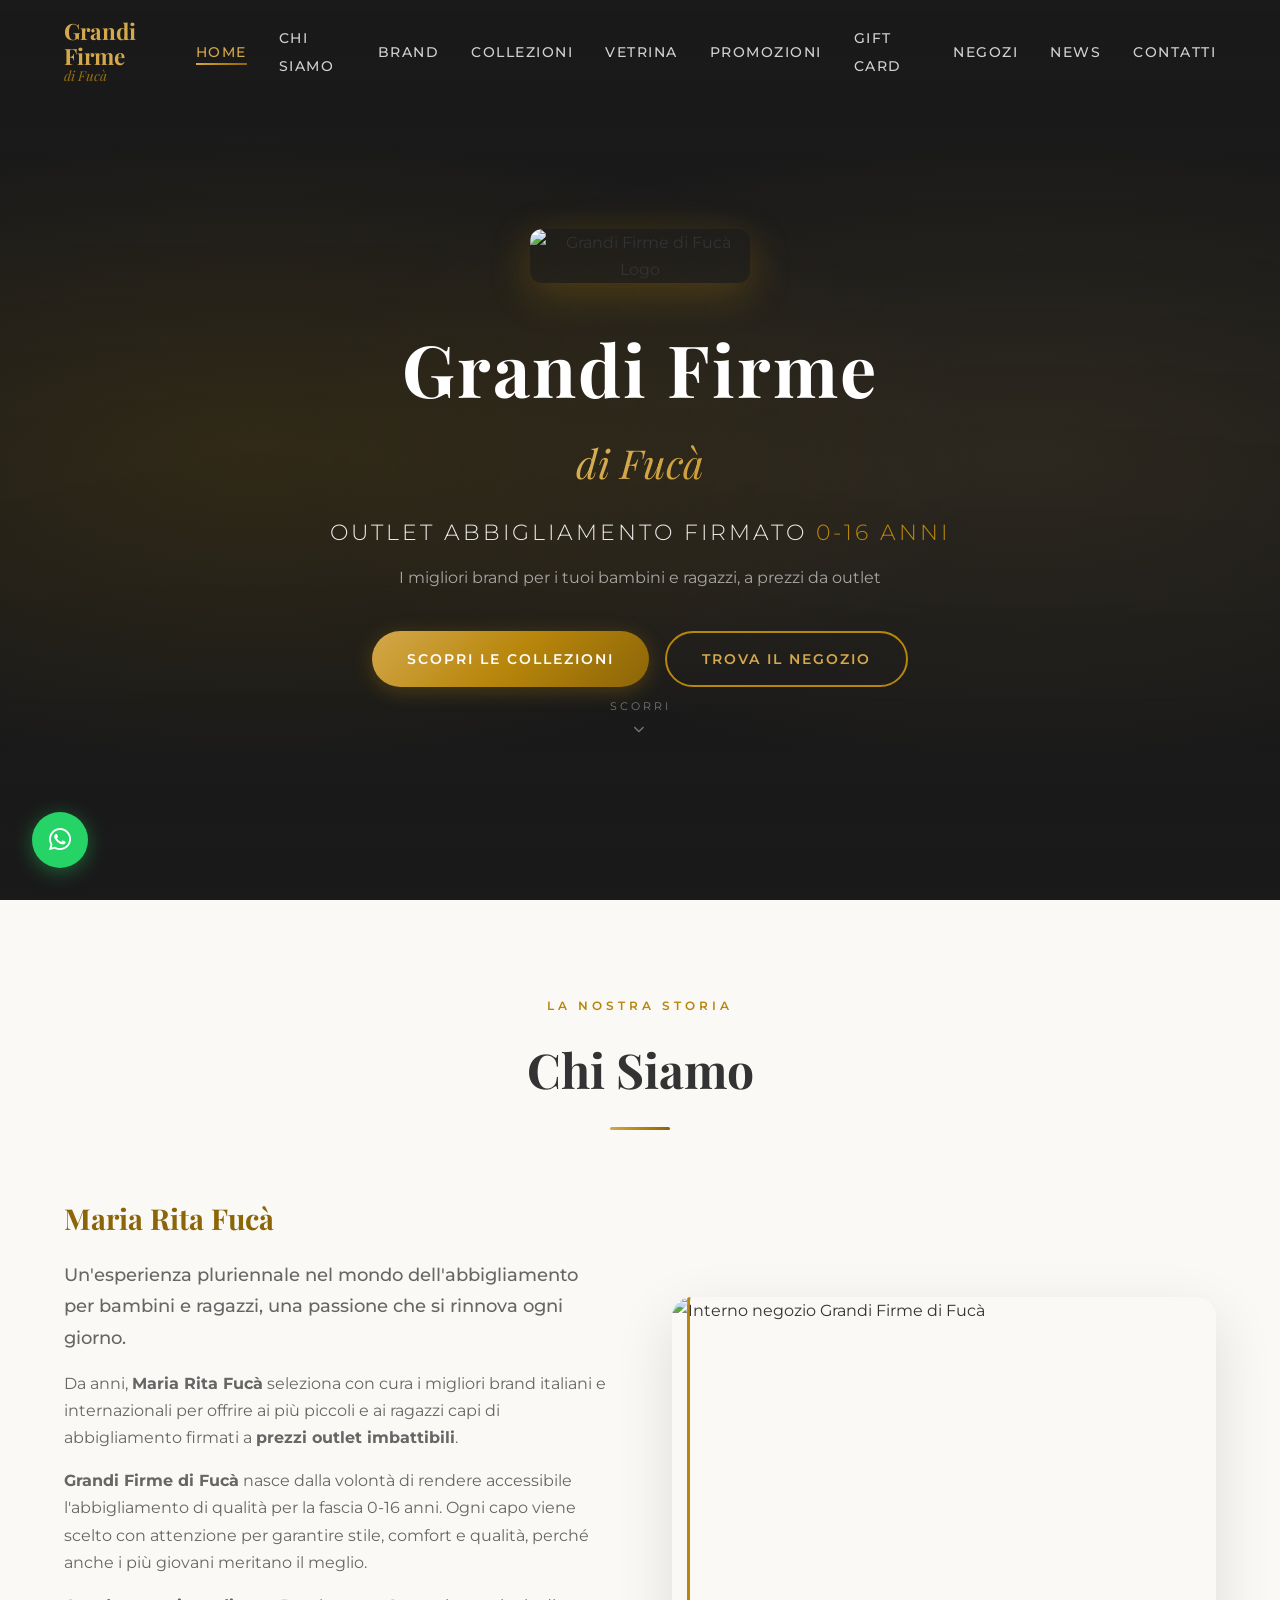
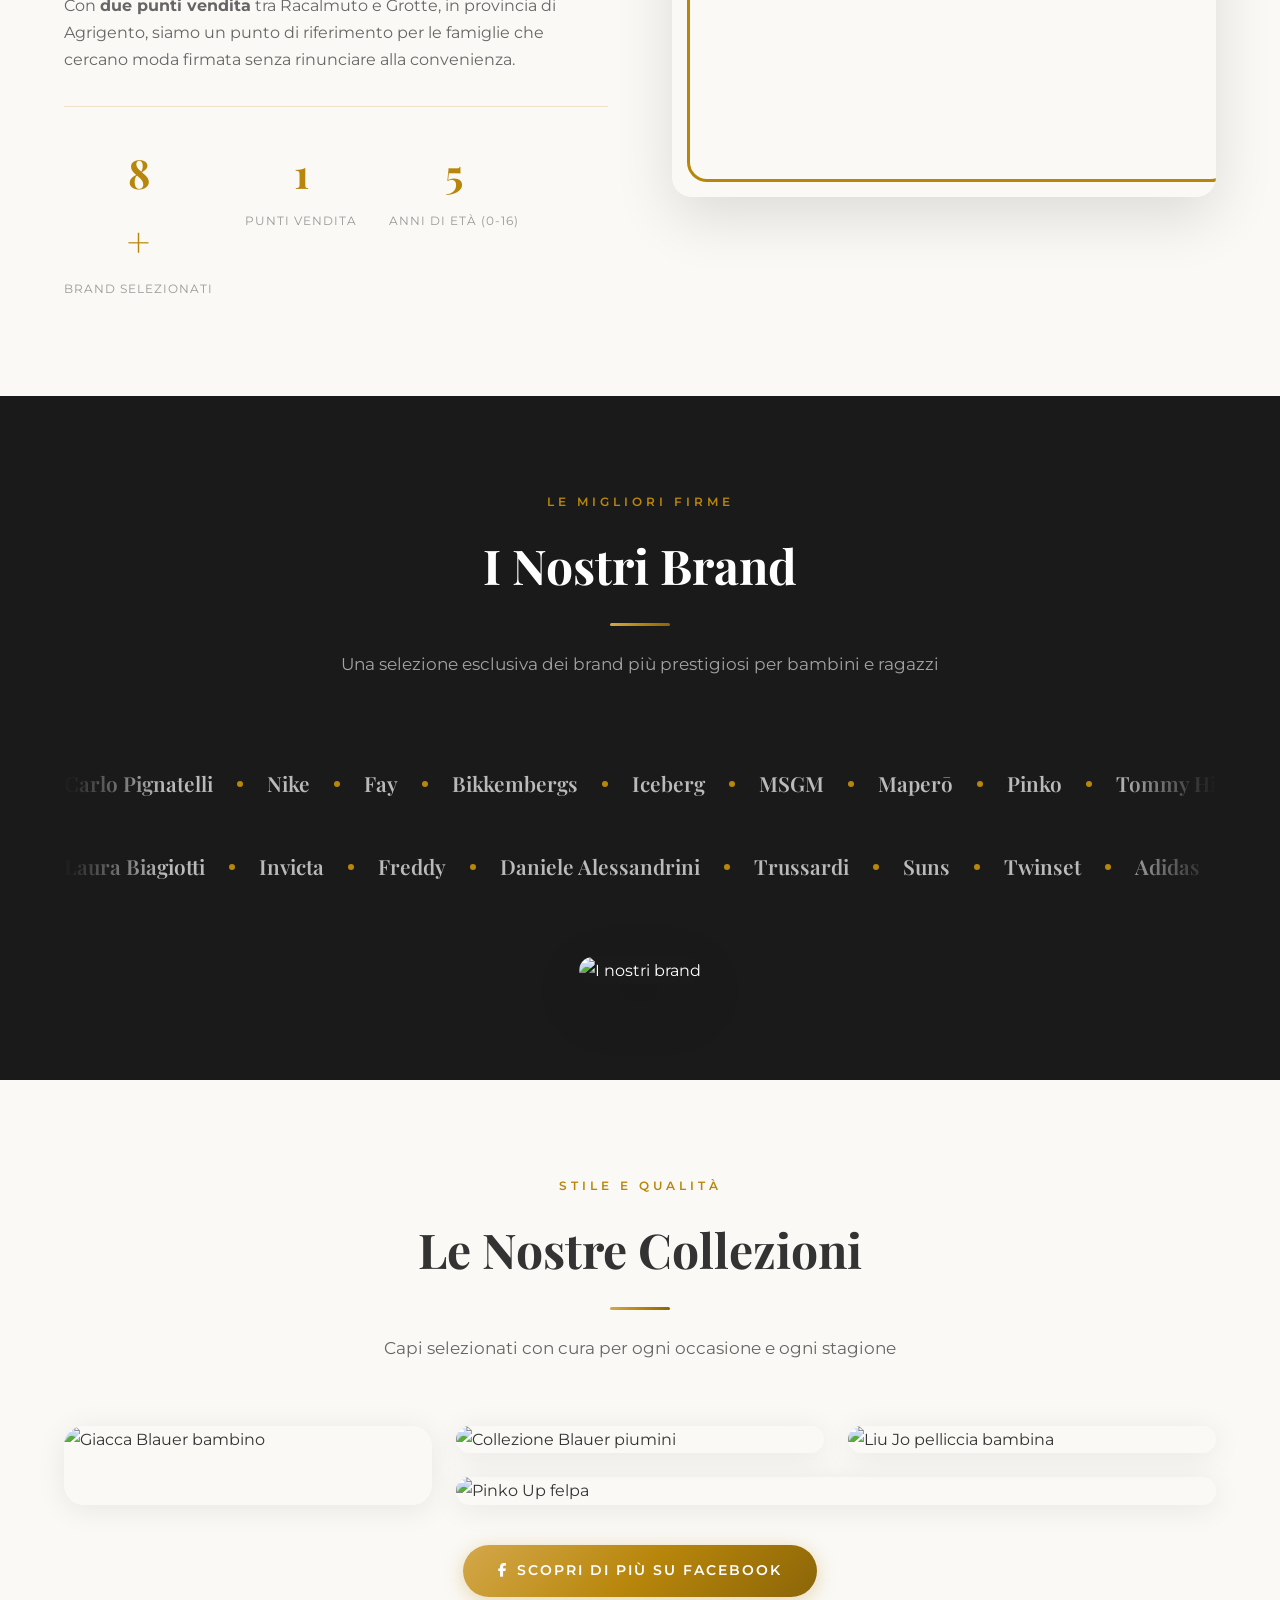
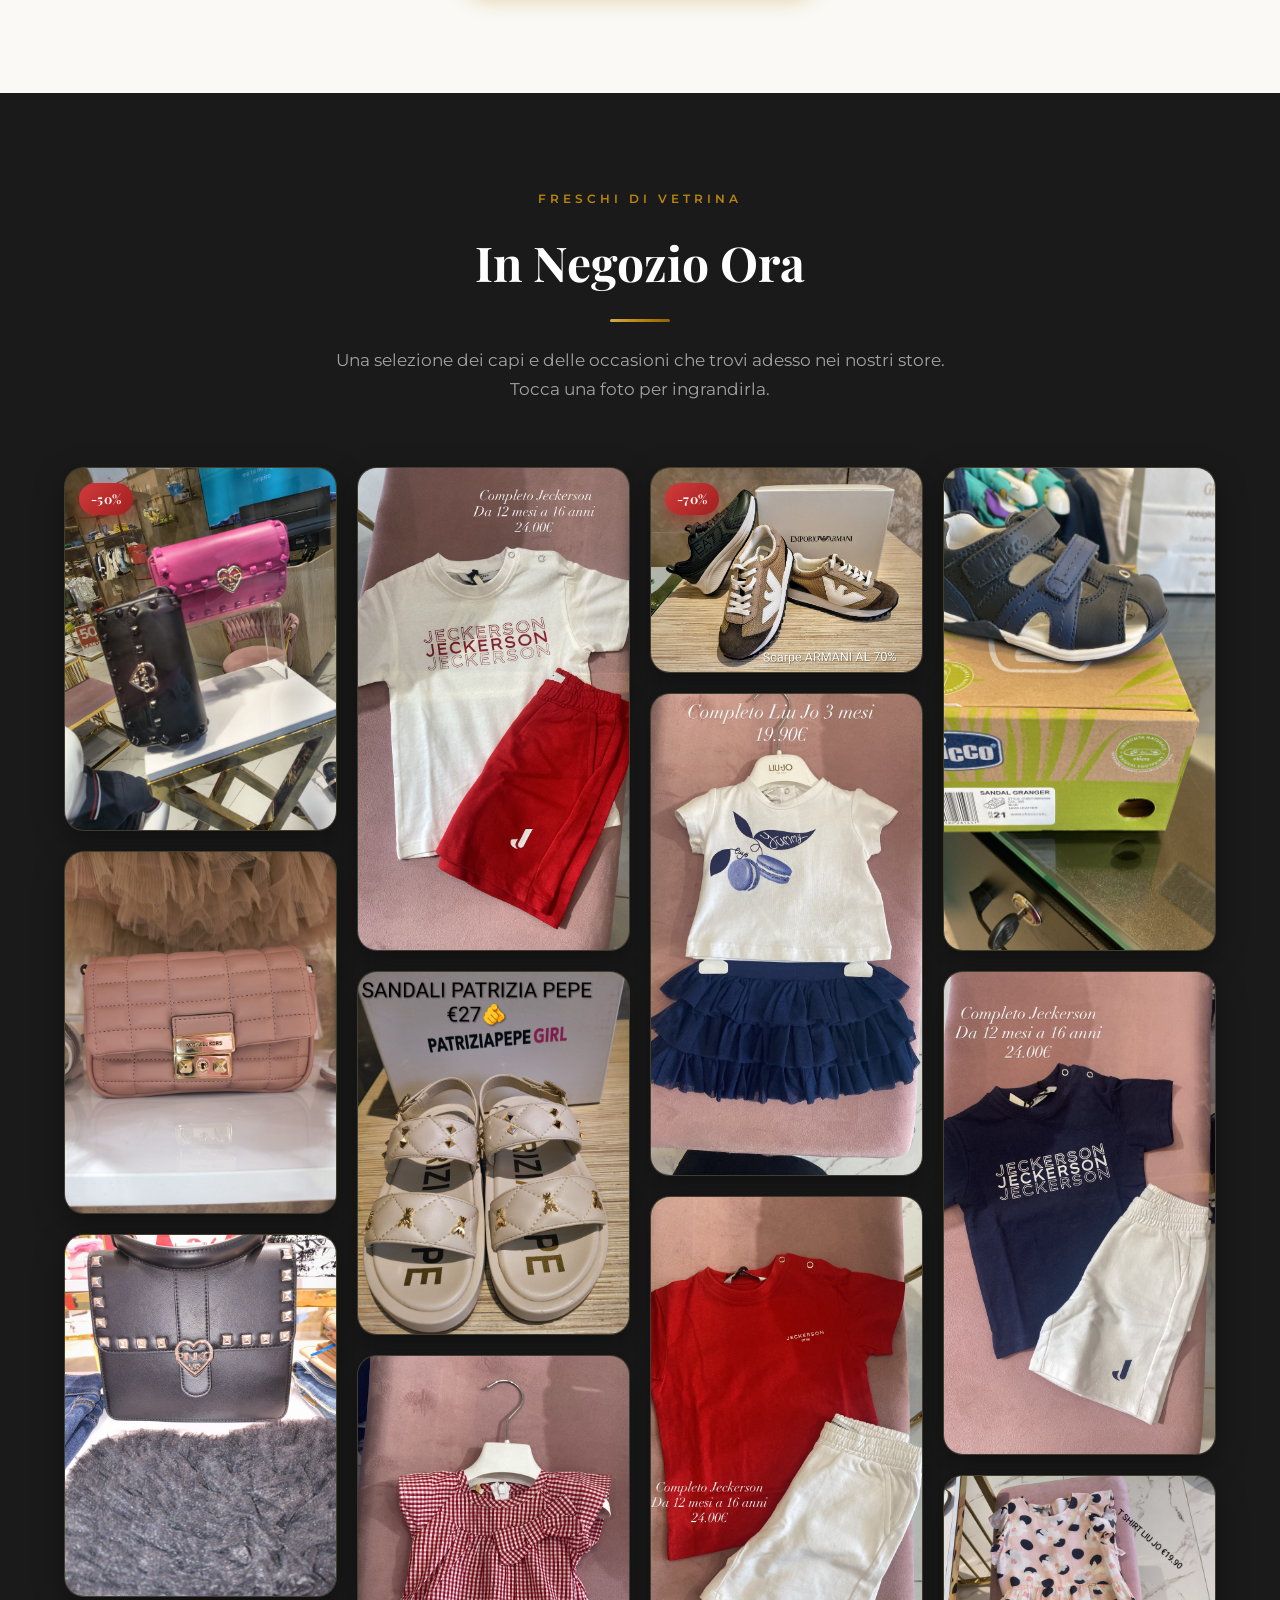
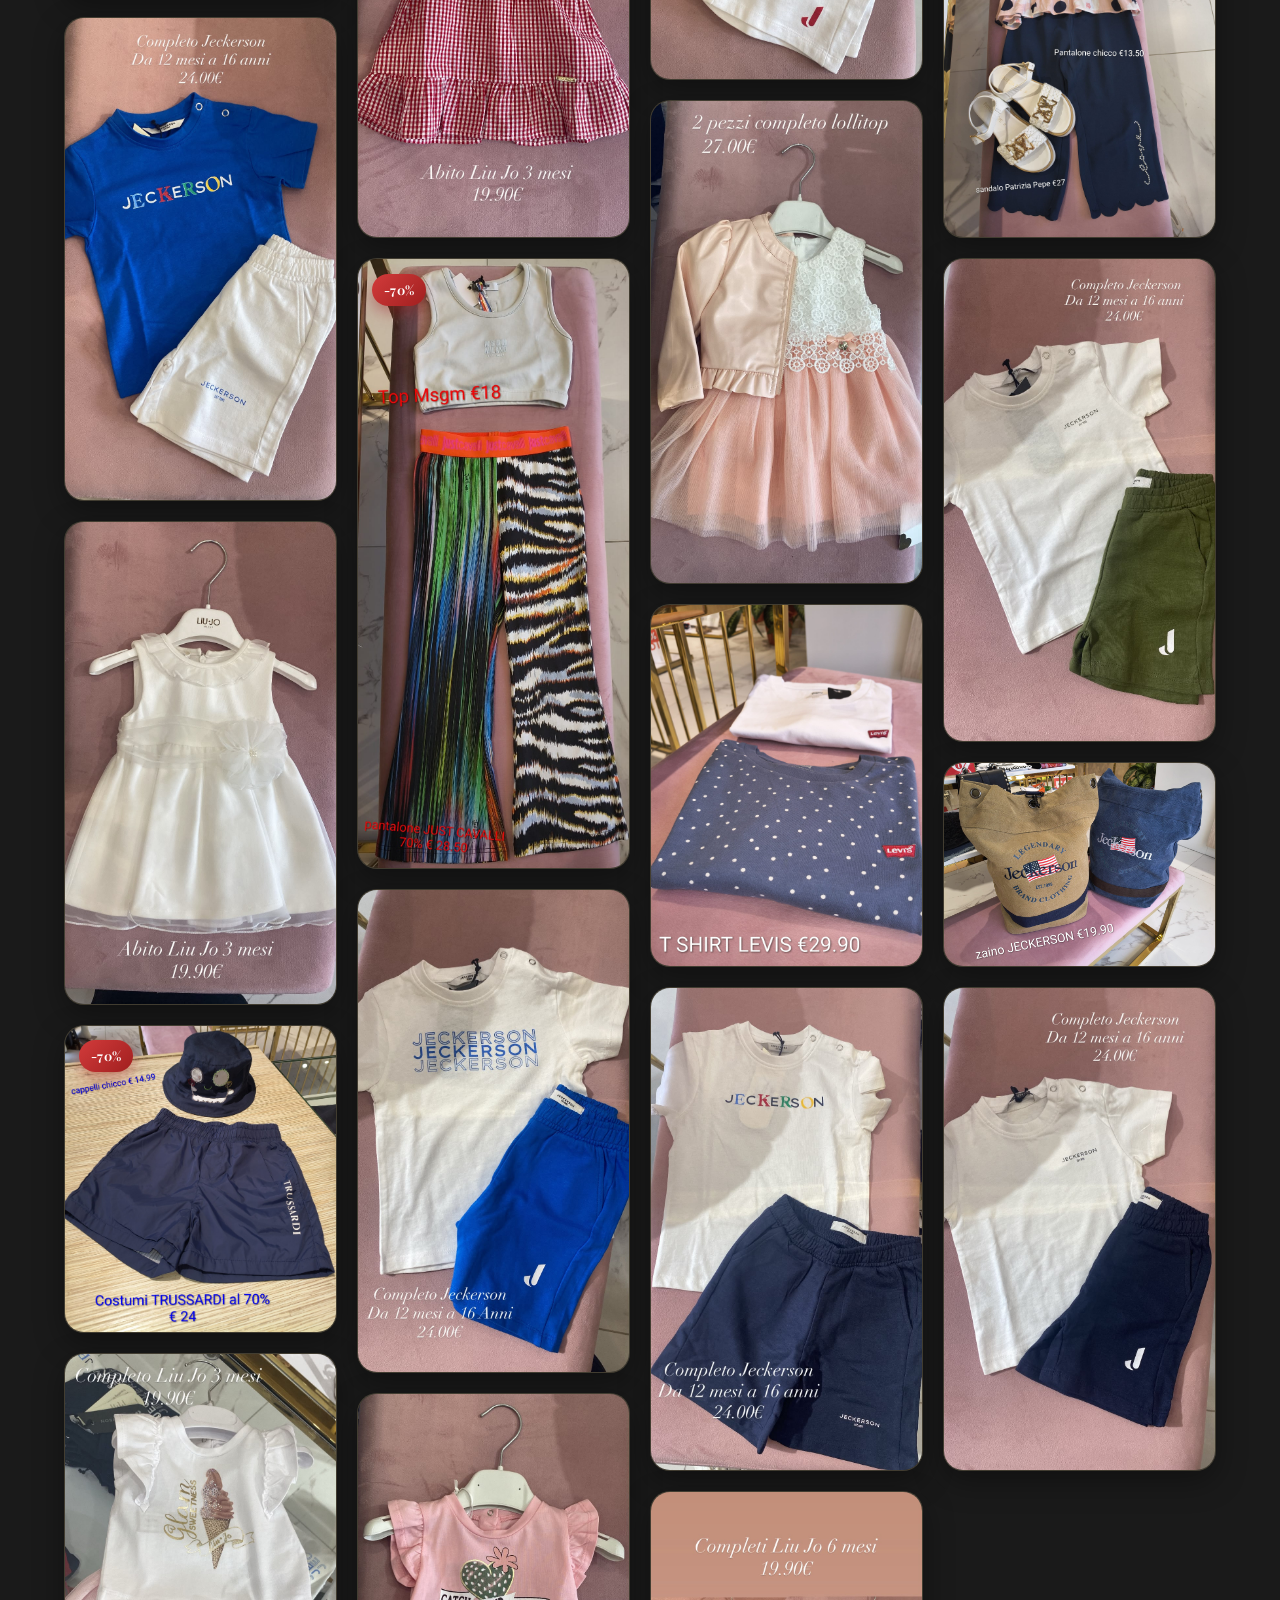
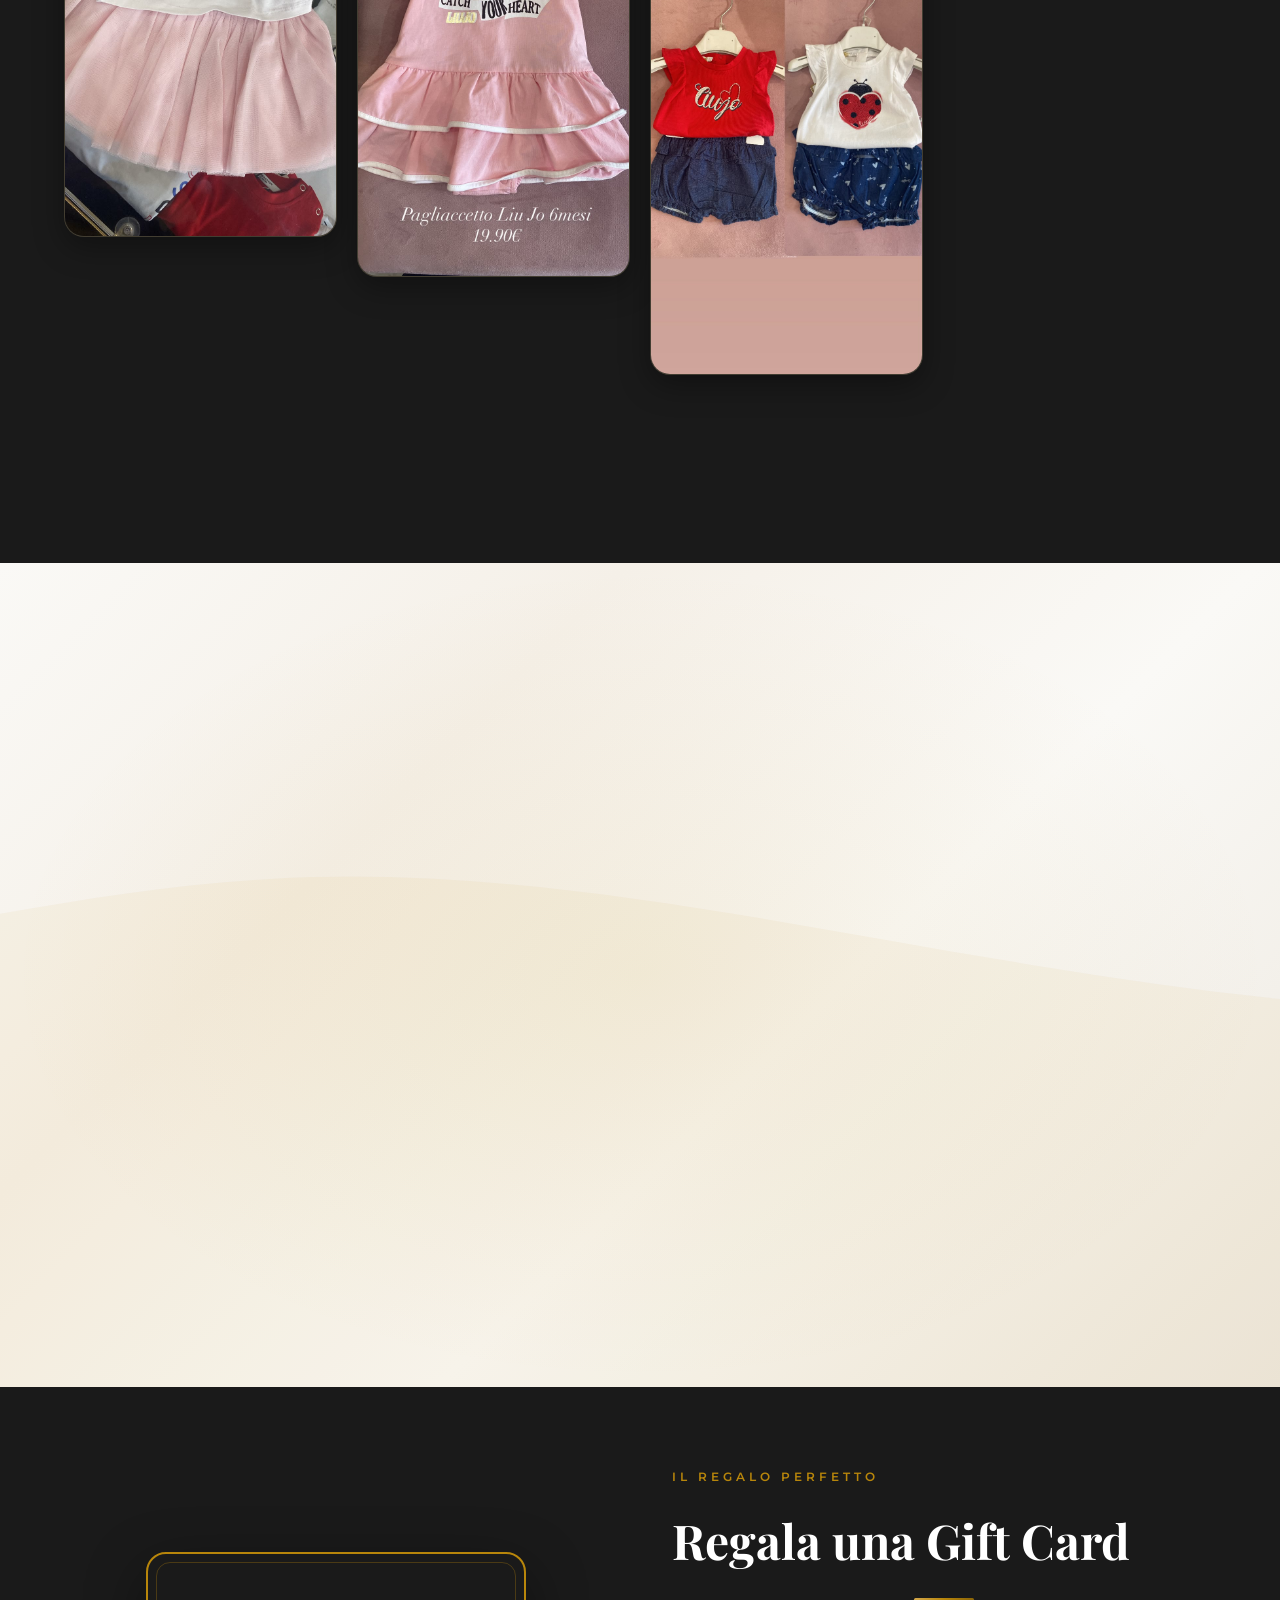
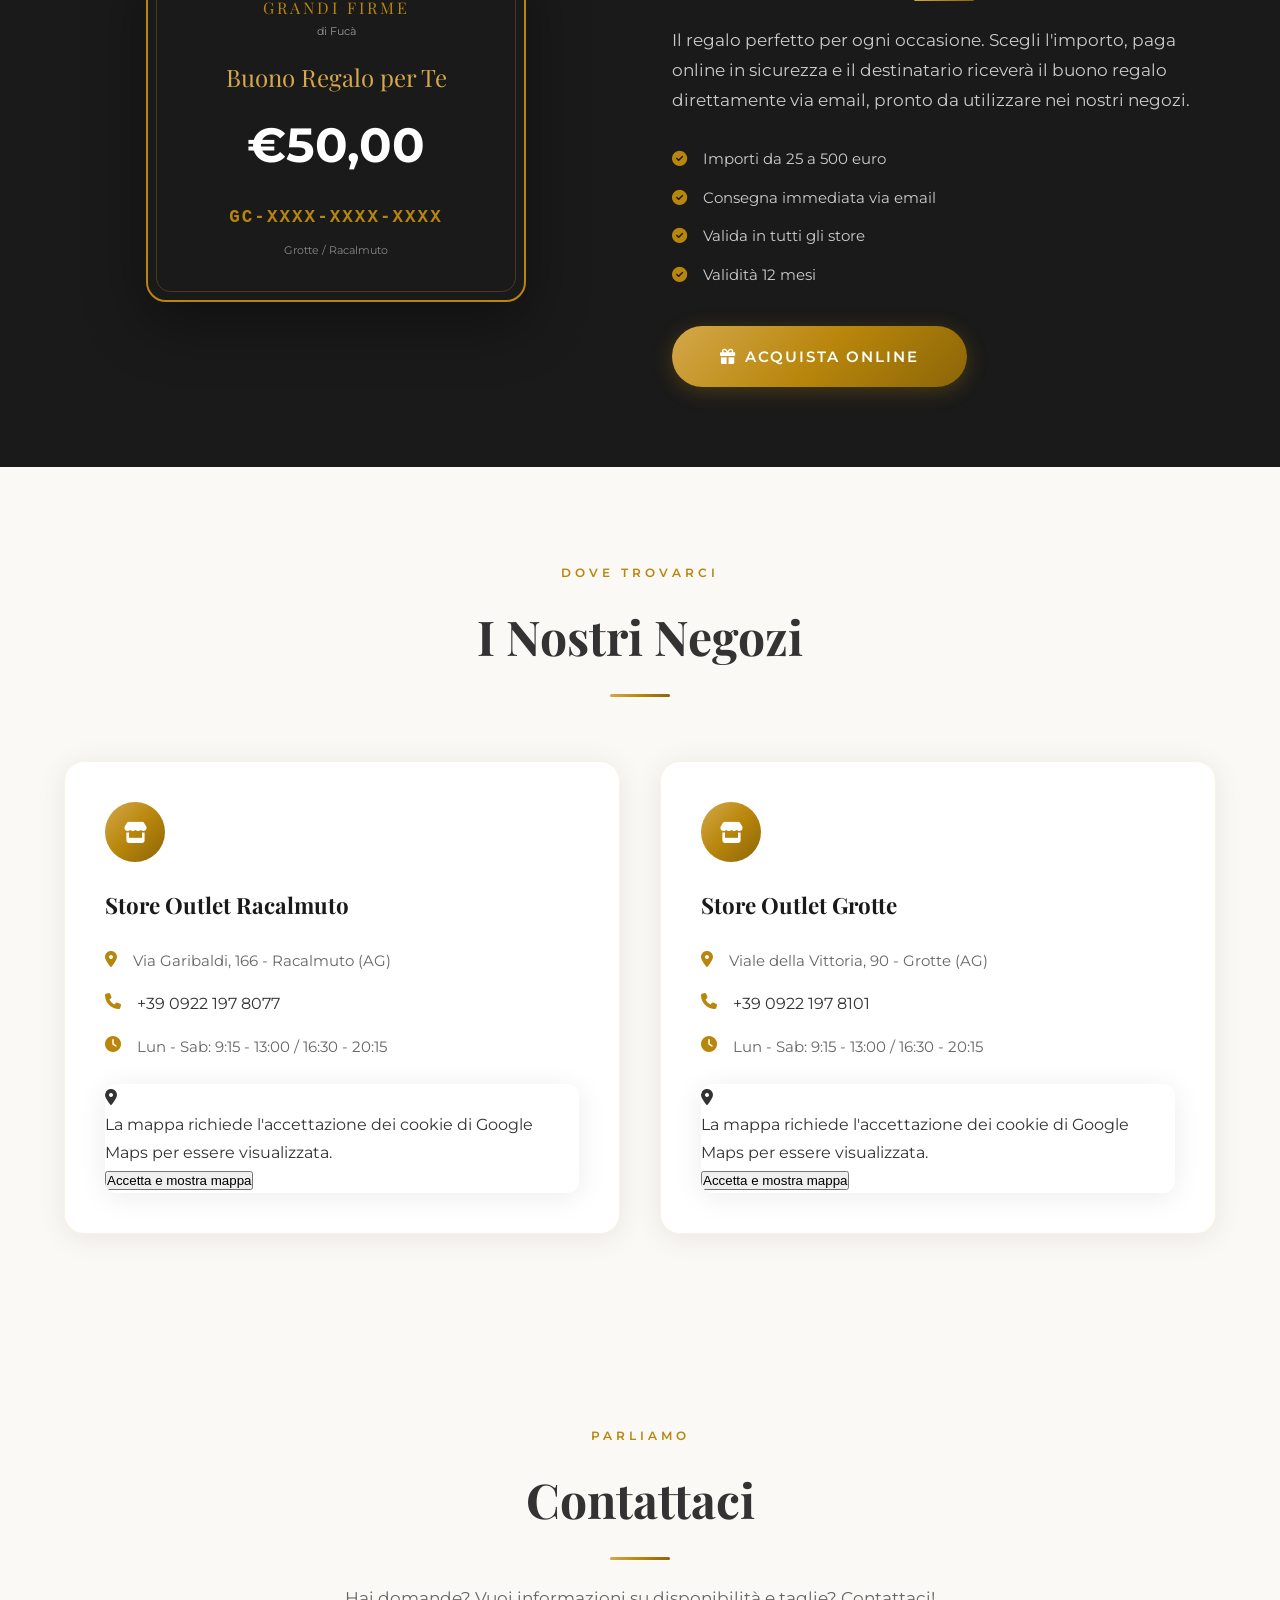
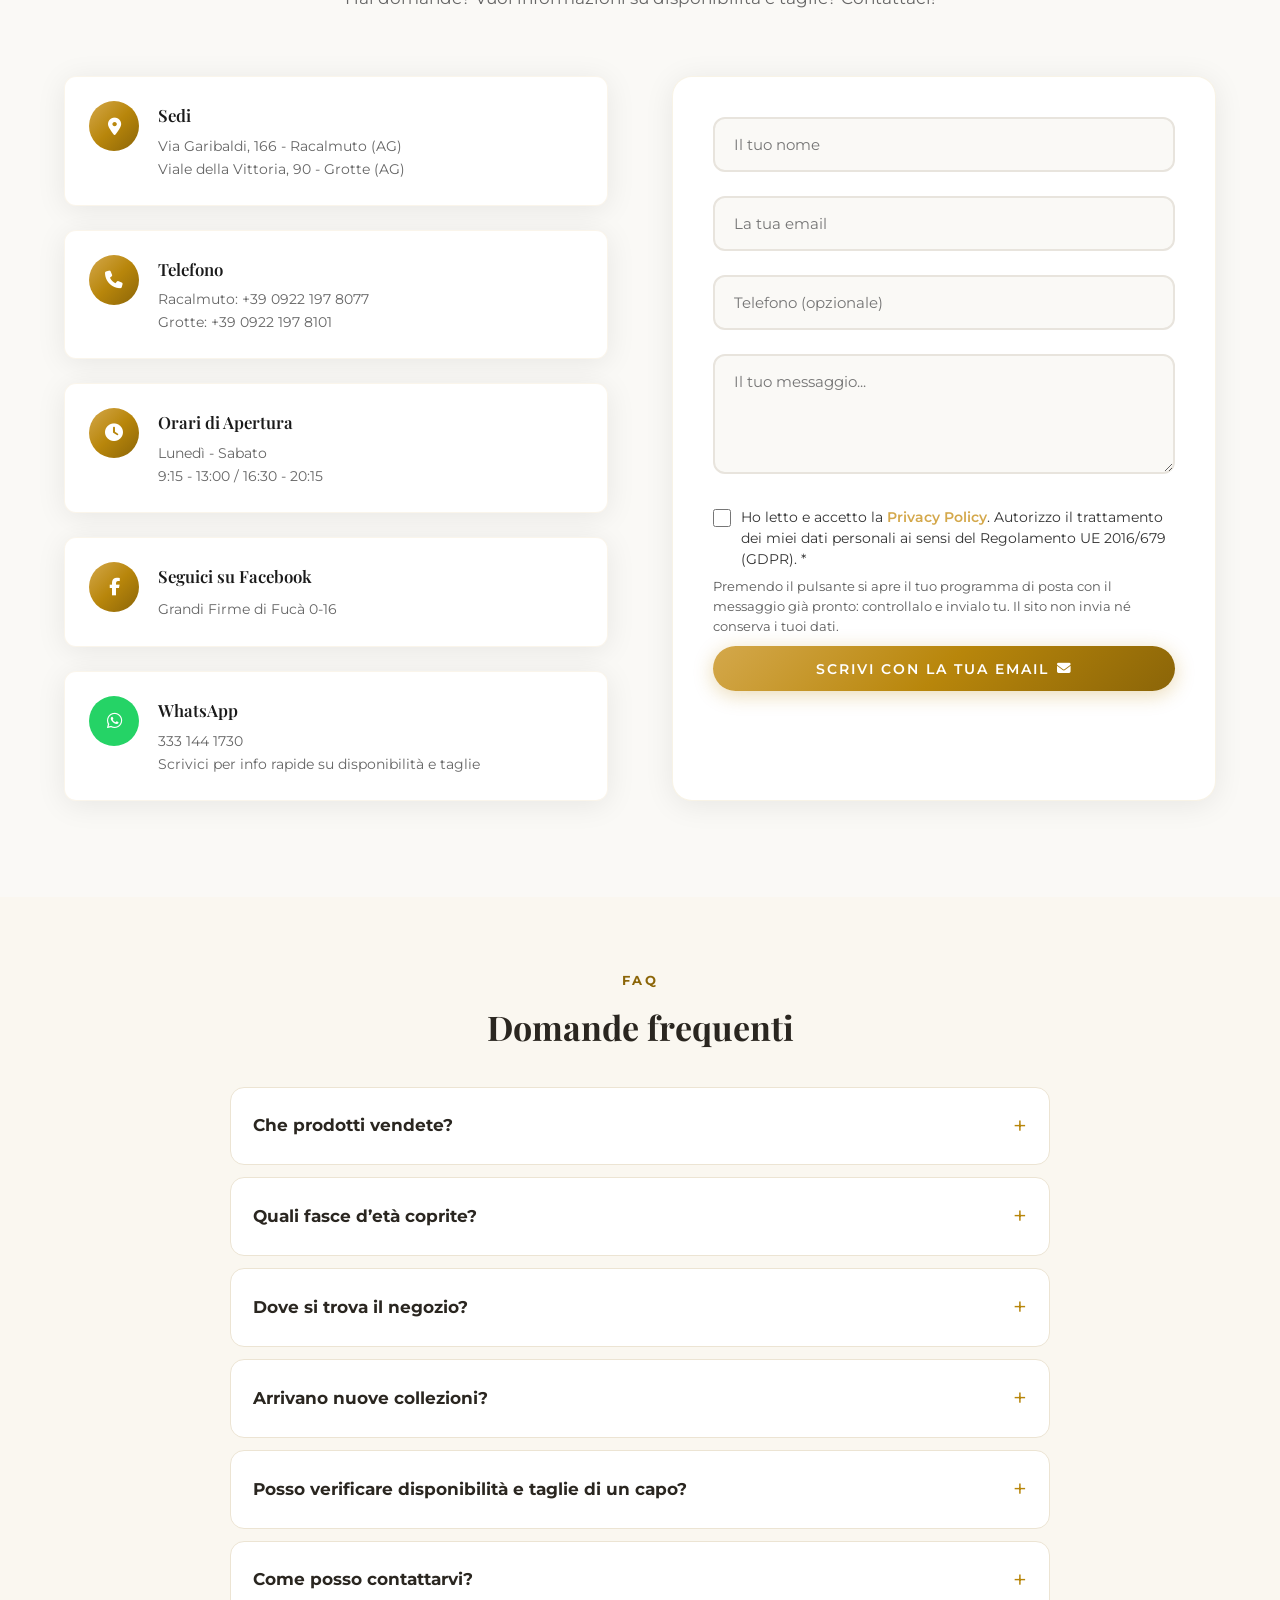
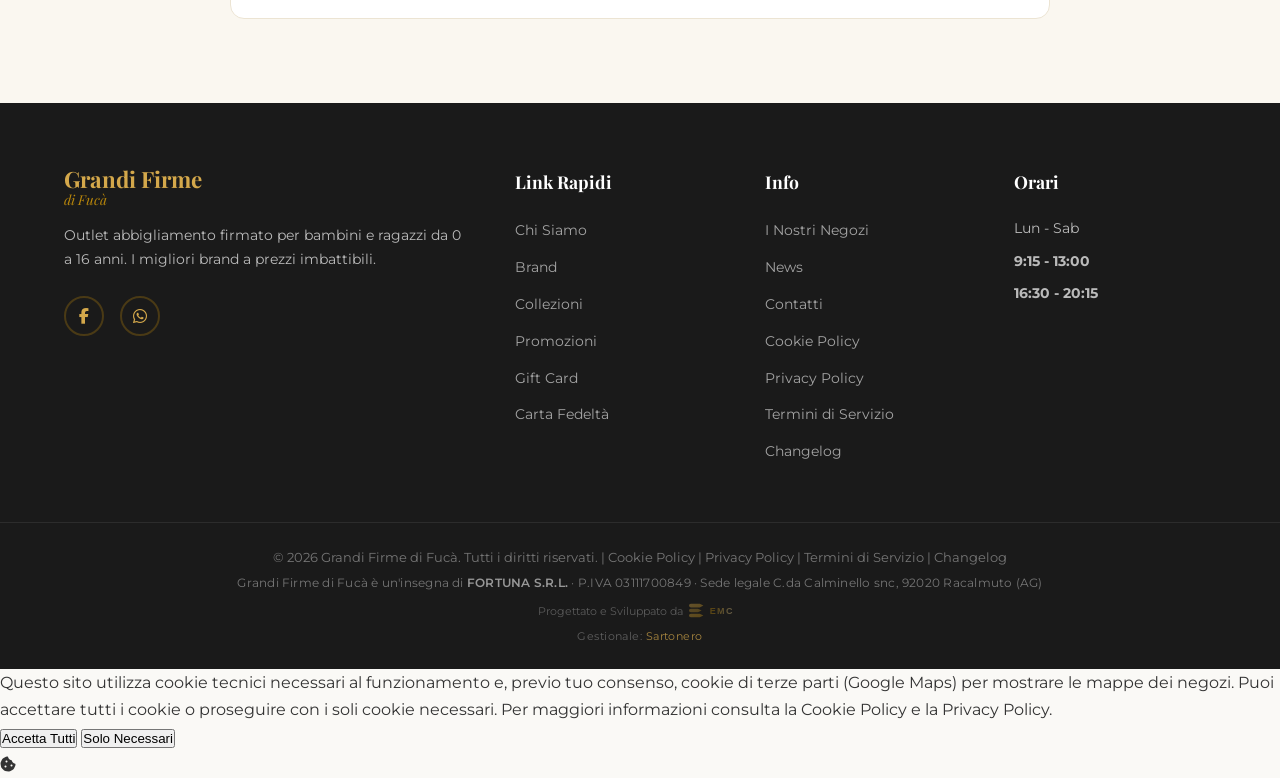
==== index.html @ 2d70b473 "Gift card: riepilogo con costo di emissione + dati del venditore FORTUNA S.R.L. - gift-card.html: se" ====
<!DOCTYPE html>
<html lang="it">
<head>
    <meta charset="UTF-8">
    <meta name="viewport" content="width=device-width, initial-scale=1.0">
    <!-- Google tag (gtag.js) -->
    <script async src="https://www.googletagmanager.com/gtag/js?id=G-ZKNE48DZC5"></script>
    <script>
      window.dataLayer = window.dataLayer || [];
      function gtag(){dataLayer.push(arguments);}
      gtag('js', new Date());
      gtag('config', 'G-ZKNE48DZC5');
    </script>
    <title>Grandi Firme di Fucà | Outlet Abbigliamento 0-16 Anni</title>
    <meta name="description" content="Grandi Firme di Fucà - Outlet abbigliamento firmato per bambini e ragazzi da 0 a 16 anni. Due sedi: Racalmuto e Grotte (AG). I migliori brand a prezzi outlet.">
    <meta name="geo.region" content="IT-AG">
    <meta name="geo.placename" content="Racalmuto">
    <meta name="geo.position" content="37.4083;13.7311">
    <meta name="ICBM" content="37.4083, 13.7311">
    <meta name="keywords" content="abbigliamento bambini, outlet firmato, 0-16 anni, Racalmuto, Grotte, Agrigento, grandi firme, Fucà">
    <meta name="robots" content="index, follow">
    <link rel="canonical" href="https://www.grandifirmedifuca.it/">
    <meta property="og:title" content="Grandi Firme di Fucà | Outlet 0-16 Anni">
    <meta property="og:description" content="Abbigliamento firmato per bambini e ragazzi da 0 a 16 anni. I migliori brand a prezzi outlet.">
    <meta property="og:type" content="website">
    <meta property="og:url" content="https://www.grandifirmedifuca.it/">
    <meta property="og:locale" content="it_IT">
    <meta property="og:site_name" content="Grandi Firme di Fucà">
    <meta property="og:image" content="https://www.grandifirmedifuca.it/images/558151837_122142479102690618_7860187055707441397_n.jpg">
    <meta name="twitter:card" content="summary_large_image">
    <meta name="twitter:title" content="Grandi Firme di Fucà | Outlet 0-16 Anni">
    <meta name="twitter:description" content="Abbigliamento firmato per bambini e ragazzi da 0 a 16 anni. I migliori brand a prezzi outlet.">
    <meta name="twitter:image" content="https://www.grandifirmedifuca.it/images/558151837_122142479102690618_7860187055707441397_n.jpg">
    <script type="application/ld+json">
    {
        "@context": "https://schema.org",
        "@type": "ClothingStore",
        "name": "Grandi Firme di Fucà",
        "legalName": "FORTUNA S.R.L.",
        "vatID": "IT03111700849",
        "description": "Outlet abbigliamento firmato per bambini e ragazzi da 0 a 16 anni. I migliori brand a prezzi outlet.",
        "url": "https://www.grandifirmedifuca.it/",
        "telephone": "+393331441730",
        "address": {
            "@type": "PostalAddress",
            "streetAddress": "Via Garibaldi, 166",
            "addressLocality": "Racalmuto",
            "addressRegion": "AG",
            "postalCode": "92020",
            "addressCountry": "IT"
        },
        "openingHoursSpecification": [
            {
                "@type": "OpeningHoursSpecification",
                "dayOfWeek": ["Monday", "Tuesday", "Wednesday", "Thursday", "Friday", "Saturday"],
                "opens": "09:15",
                "closes": "13:00"
            },
            {
                "@type": "OpeningHoursSpecification",
                "dayOfWeek": ["Monday", "Tuesday", "Wednesday", "Thursday", "Friday", "Saturday"],
                "opens": "16:30",
                "closes": "20:15"
            }
        ],
        "areaServed": [
            {"@type": "City", "name": "Racalmuto"},
            {"@type": "City", "name": "Grotte"}
        ]
    }
    </script>
    <link rel="icon" href="/favicon.ico" sizes="any">
    <link rel="icon" href="/favicon.svg" type="image/svg+xml">
    <link rel="apple-touch-icon" href="/apple-touch-icon.png">
    <link rel="preconnect" href="https://fonts.googleapis.com">
    <link rel="preconnect" href="https://fonts.gstatic.com" crossorigin>
    <link href="https://fonts.googleapis.com/css2?family=Playfair+Display:ital,wght@0,400;0,600;0,700;1,400&family=Montserrat:wght@300;400;500;600;700&display=swap" rel="stylesheet">
    <link rel="stylesheet" href="https://cdnjs.cloudflare.com/ajax/libs/font-awesome/6.5.1/css/all.min.css">
    <link rel="stylesheet" href="css/style.css">
    <link rel="stylesheet" href="css/gift-card.css">
    <link rel="stylesheet" href="css/cookie-consent.css">
<script type="application/ld+json">{"@context":"https://schema.org","@type":"FAQPage","mainEntity":[{"@type":"Question","name":"Che prodotti vendete?","acceptedAnswer":{"@type":"Answer","text":"Abbigliamento e calzature di marca per bambini e ragazzi, selezionati e proposti a prezzi outlet."}},{"@type":"Question","name":"Quali fasce d’età coprite?","acceptedAnswer":{"@type":"Answer","text":"Dalla prima infanzia ai ragazzi, con un’ampia scelta di taglie e modelli per ogni stagione."}},{"@type":"Question","name":"Dove si trova il negozio?","acceptedAnswer":{"@type":"Answer","text":"Siamo nella zona di Racalmuto e Grotte (AG). Contattaci per l’indirizzo esatto e gli orari di apertura."}},{"@type":"Question","name":"Arrivano nuove collezioni?","acceptedAnswer":{"@type":"Answer","text":"Sì, rinnoviamo continuamente l’assortimento con le nuove stagioni e le occasioni migliori."}},{"@type":"Question","name":"Posso verificare disponibilità e taglie di un capo?","acceptedAnswer":{"@type":"Answer","text":"Certo: scrivici e controlliamo subito disponibilità, taglia e prezzo del capo che ti interessa."}},{"@type":"Question","name":"Come posso contattarvi?","acceptedAnswer":{"@type":"Answer","text":"Passa in negozio oppure scrivici: siamo felici di aiutarti a trovare il capo giusto."}}]}</script>
</head>
<body>
    <!-- Preloader -->
    <div id="preloader">
        <div class="loader">
            <div class="loader-logo">GF</div>
        </div>
    </div>

    <!-- Navigation -->
    <nav id="navbar">
        <div class="nav-container">
            <a href="#hero" class="nav-logo">
                <span class="logo-text">Grandi Firme</span>
                <span class="logo-sub">di Fucà</span>
            </a>
            <button class="nav-toggle" id="navToggle" aria-label="Apri menu">
                <span></span>
                <span></span>
                <span></span>
            </button>
            <ul class="nav-menu" id="navMenu">
                <li><a href="#hero" class="nav-link">Home</a></li>
                <li><a href="#chi-siamo" class="nav-link">Chi Siamo</a></li>
                <li><a href="#brand" class="nav-link">Brand</a></li>
                <li><a href="#collezioni" class="nav-link">Collezioni</a></li>
                <li><a href="#vetrina" class="nav-link">Vetrina</a></li>
                <li><a href="#promozioni" class="nav-link">Promozioni</a></li>
                <li><a href="gift-card.html" class="nav-link">Gift Card</a></li>
                <li><a href="#negozi" class="nav-link">Negozi</a></li>
                <li><a href="#news" class="nav-link">News</a></li>
                <li><a href="#contatti" class="nav-link">Contatti</a></li>
            </ul>
        </div>
    </nav>

    <!-- Hero Section -->
    <section id="hero">
        <div class="hero-overlay"></div>
        <div class="hero-particles" id="particles"></div>
        <div class="hero-content">
            <div class="hero-logo-wrapper" data-aos="fade-down">
                <img src="images/473363115_122109297818690618_4465295935468427392_n.jpg" alt="Grandi Firme di Fucà Logo" class="hero-logo-img">
            </div>
            <h1 data-aos="fade-up" data-aos-delay="200">
                <span class="hero-title-line">Grandi Firme</span>
                <span class="hero-title-accent">di Fucà</span>
            </h1>
            <p class="hero-subtitle" data-aos="fade-up" data-aos-delay="400">Outlet Abbigliamento Firmato <span class="gold-text">0-16 Anni</span></p>
            <p class="hero-tagline" data-aos="fade-up" data-aos-delay="500">I migliori brand per i tuoi bambini e ragazzi, a prezzi da outlet</p>
            <div class="hero-cta" data-aos="fade-up" data-aos-delay="600">
                <a href="#collezioni" class="btn btn-primary">Scopri le Collezioni</a>
                <a href="#negozi" class="btn btn-outline">Trova il Negozio</a>
            </div>
            <div class="hero-scroll">
                <a href="#chi-siamo" class="scroll-indicator">
                    <span>Scorri</span>
                    <i class="fas fa-chevron-down"></i>
                </a>
            </div>
        </div>
    </section>

    <!-- Chi Siamo -->
    <section id="chi-siamo" class="section">
        <div class="container">
            <div class="section-header" data-aos="fade-up">
                <span class="section-tag">La Nostra Storia</span>
                <h2 class="section-title">Chi Siamo</h2>
                <div class="title-divider"><span></span></div>
            </div>
            <div class="about-grid">
                <div class="about-text" data-aos="fade-right">
                    <h3>Maria Rita Fucà</h3>
                    <p class="about-lead">Un'esperienza pluriennale nel mondo dell'abbigliamento per bambini e ragazzi, una passione che si rinnova ogni giorno.</p>
                    <p>Da anni, <strong>Maria Rita Fucà</strong> seleziona con cura i migliori brand italiani e internazionali per offrire ai più piccoli e ai ragazzi capi di abbigliamento firmati a <strong>prezzi outlet imbattibili</strong>.</p>
                    <p><strong>Grandi Firme di Fucà</strong> nasce dalla volontà di rendere accessibile l'abbigliamento di qualità per la fascia 0-16 anni. Ogni capo viene scelto con attenzione per garantire stile, comfort e qualità, perché anche i più giovani meritano il meglio.</p>
                    <p>Con <strong>due punti vendita</strong> tra Racalmuto e Grotte, in provincia di Agrigento, siamo un punto di riferimento per le famiglie che cercano moda firmata senza rinunciare alla convenienza.</p>
                    <div class="about-stats">
                        <div class="stat-item">
                            <span class="stat-number" data-count="27">0</span><span class="stat-plus">+</span>
                            <span class="stat-label">Brand Selezionati</span>
                        </div>
                        <div class="stat-item">
                            <span class="stat-number" data-count="2">0</span>
                            <span class="stat-label">Punti Vendita</span>
                        </div>
                        <div class="stat-item">
                            <span class="stat-number" data-count="16">0</span>
                            <span class="stat-label">Anni di Età (0-16)</span>
                        </div>
                    </div>
                </div>
                <div class="about-image" data-aos="fade-left">
                    <div class="image-frame">
                        <img src="images/558151837_122142479102690618_7860187055707441397_n.jpg" alt="Interno negozio Grandi Firme di Fucà" loading="lazy">
                        <div class="image-accent"></div>
                    </div>
                </div>
            </div>
        </div>
    </section>

    <!-- Brand Section -->
    <section id="brand" class="section section-dark">
        <div class="container">
            <div class="section-header" data-aos="fade-up">
                <span class="section-tag">Le Migliori Firme</span>
                <h2 class="section-title">I Nostri Brand</h2>
                <div class="title-divider"><span></span></div>
                <p class="section-subtitle">Una selezione esclusiva dei brand più prestigiosi per bambini e ragazzi</p>
            </div>
            <div class="brands-showcase" data-aos="fade-up" data-aos-delay="200">
                <div class="brand-marquee">
                    <div class="marquee-track">
                        <span class="brand-name">Carlo Pignatelli</span>
                        <span class="brand-dot"></span>
                        <span class="brand-name">Nike</span>
                        <span class="brand-dot"></span>
                        <span class="brand-name">Fay</span>
                        <span class="brand-dot"></span>
                        <span class="brand-name">Bikkembergs</span>
                        <span class="brand-dot"></span>
                        <span class="brand-name">Iceberg</span>
                        <span class="brand-dot"></span>
                        <span class="brand-name">MSGM</span>
                        <span class="brand-dot"></span>
                        <span class="brand-name">Maperō</span>
                        <span class="brand-dot"></span>
                        <span class="brand-name">Pinko</span>
                        <span class="brand-dot"></span>
                        <span class="brand-name">Tommy Hilfiger</span>
                        <span class="brand-dot"></span>
                        <span class="brand-name">Vicolo</span>
                        <span class="brand-dot"></span>
                        <span class="brand-name">John Richmond</span>
                        <span class="brand-dot"></span>
                        <span class="brand-name">Liu Jo</span>
                        <span class="brand-dot"></span>
                        <span class="brand-name">Pyrex</span>
                        <span class="brand-dot"></span>
                        <span class="brand-name">Jeckerson</span>
                        <span class="brand-dot"></span>
                        <!-- Duplicate for seamless loop -->
                        <span class="brand-name">Carlo Pignatelli</span>
                        <span class="brand-dot"></span>
                        <span class="brand-name">Nike</span>
                        <span class="brand-dot"></span>
                        <span class="brand-name">Fay</span>
                        <span class="brand-dot"></span>
                        <span class="brand-name">Bikkembergs</span>
                        <span class="brand-dot"></span>
                        <span class="brand-name">Iceberg</span>
                        <span class="brand-dot"></span>
                        <span class="brand-name">MSGM</span>
                        <span class="brand-dot"></span>
                        <span class="brand-name">Maperō</span>
                        <span class="brand-dot"></span>
                        <span class="brand-name">Pinko</span>
                        <span class="brand-dot"></span>
                        <span class="brand-name">Tommy Hilfiger</span>
                        <span class="brand-dot"></span>
                        <span class="brand-name">Vicolo</span>
                        <span class="brand-dot"></span>
                        <span class="brand-name">John Richmond</span>
                        <span class="brand-dot"></span>
                        <span class="brand-name">Liu Jo</span>
                        <span class="brand-dot"></span>
                        <span class="brand-name">Pyrex</span>
                        <span class="brand-dot"></span>
                        <span class="brand-name">Jeckerson</span>
                        <span class="brand-dot"></span>
                    </div>
                </div>
                <div class="brand-marquee reverse">
                    <div class="marquee-track">
                        <span class="brand-name">Laura Biagiotti</span>
                        <span class="brand-dot"></span>
                        <span class="brand-name">Invicta</span>
                        <span class="brand-dot"></span>
                        <span class="brand-name">Freddy</span>
                        <span class="brand-dot"></span>
                        <span class="brand-name">Daniele Alessandrini</span>
                        <span class="brand-dot"></span>
                        <span class="brand-name">Trussardi</span>
                        <span class="brand-dot"></span>
                        <span class="brand-name">Suns</span>
                        <span class="brand-dot"></span>
                        <span class="brand-name">Twinset</span>
                        <span class="brand-dot"></span>
                        <span class="brand-name">Adidas</span>
                        <span class="brand-dot"></span>
                        <span class="brand-name">Polo Club</span>
                        <span class="brand-dot"></span>
                        <span class="brand-name">Lalalù</span>
                        <span class="brand-dot"></span>
                        <span class="brand-name">Manuel Ritz</span>
                        <span class="brand-dot"></span>
                        <span class="brand-name">Guess</span>
                        <span class="brand-dot"></span>
                        <span class="brand-name">Harmont & Blaine</span>
                        <span class="brand-dot"></span>
                        <span class="brand-name">Blauer</span>
                        <span class="brand-dot"></span>
                        <span class="brand-name">Y-Clù</span>
                        <span class="brand-dot"></span>
                        <span class="brand-name">Lacoste</span>
                        <span class="brand-dot"></span>
                        <!-- Duplicate -->
                        <span class="brand-name">Laura Biagiotti</span>
                        <span class="brand-dot"></span>
                        <span class="brand-name">Invicta</span>
                        <span class="brand-dot"></span>
                        <span class="brand-name">Freddy</span>
                        <span class="brand-dot"></span>
                        <span class="brand-name">Daniele Alessandrini</span>
                        <span class="brand-dot"></span>
                        <span class="brand-name">Trussardi</span>
                        <span class="brand-dot"></span>
                        <span class="brand-name">Suns</span>
                        <span class="brand-dot"></span>
                        <span class="brand-name">Twinset</span>
                        <span class="brand-dot"></span>
                        <span class="brand-name">Adidas</span>
                        <span class="brand-dot"></span>
                        <span class="brand-name">Polo Club</span>
                        <span class="brand-dot"></span>
                        <span class="brand-name">Lalalù</span>
                        <span class="brand-dot"></span>
                        <span class="brand-name">Manuel Ritz</span>
                        <span class="brand-dot"></span>
                        <span class="brand-name">Guess</span>
                        <span class="brand-dot"></span>
                        <span class="brand-name">Harmont & Blaine</span>
                        <span class="brand-dot"></span>
                        <span class="brand-name">Blauer</span>
                        <span class="brand-dot"></span>
                        <span class="brand-name">Y-Clù</span>
                        <span class="brand-dot"></span>
                        <span class="brand-name">Lacoste</span>
                        <span class="brand-dot"></span>
                    </div>
                </div>
            </div>
            <div class="brands-grid" data-aos="fade-up" data-aos-delay="400">
                <div class="brand-card">
                    <img src="images/578253744_122145400412690618_6713015386224661898_n.jpg" alt="I nostri brand" loading="lazy">
                </div>
            </div>
        </div>
    </section>

    <!-- Collezioni Section -->
    <section id="collezioni" class="section">
        <div class="container">
            <div class="section-header" data-aos="fade-up">
                <span class="section-tag">Stile e Qualità</span>
                <h2 class="section-title">Le Nostre Collezioni</h2>
                <div class="title-divider"><span></span></div>
                <p class="section-subtitle">Capi selezionati con cura per ogni occasione e ogni stagione</p>
            </div>
            <div class="gallery-grid">
                <div class="gallery-item gallery-large" data-aos="fade-up">
                    <img src="images/557412724_122142243890690618_4059495402113561135_n.jpg" alt="Giacca Blauer bambino" loading="lazy">
                    <div class="gallery-overlay">
                        <span class="gallery-brand">Blauer</span>
                        <span class="gallery-desc">Piumini e giacche</span>
                    </div>
                </div>
                <div class="gallery-item" data-aos="fade-up" data-aos-delay="100">
                    <img src="images/577344205_122145152354690618_6793544052669345525_n.jpg" alt="Collezione Blauer piumini" loading="lazy">
                    <div class="gallery-overlay">
                        <span class="gallery-brand">Blauer</span>
                        <span class="gallery-desc">Collezione Inverno</span>
                    </div>
                </div>
                <div class="gallery-item" data-aos="fade-up" data-aos-delay="200">
                    <img src="images/558151837_122142479102690618_7860187055707441397_n.jpg" alt="Liu Jo pelliccia bambina" loading="lazy">
                    <div class="gallery-overlay">
                        <span class="gallery-brand">Liu Jo</span>
                        <span class="gallery-desc">Eleganza per bambina</span>
                    </div>
                </div>
                <div class="gallery-item gallery-wide" data-aos="fade-up" data-aos-delay="300">
                    <img src="images/552153554_122141264876690618_4691629600897717488_n.jpg" alt="Pinko Up felpa" loading="lazy">
                    <div class="gallery-overlay">
                        <span class="gallery-brand">Pinko Up</span>
                        <span class="gallery-desc">Casual e trendy</span>
                    </div>
                </div>
            </div>
            <div class="text-center mt-4" data-aos="fade-up">
                <a href="https://www.facebook.com/grandi.firme.di.fuca.0.16/" target="_blank" rel="noopener" class="btn btn-primary">
                    <i class="fab fa-facebook-f"></i> Scopri di più su Facebook
                </a>
            </div>
        </div>
    </section>

    <!-- Vetrina / In Negozio Ora -->
    <section id="vetrina" class="section section-dark vetrina-section">
        <div class="container">
            <div class="section-header" data-aos="fade-up">
                <span class="section-tag">Freschi di Vetrina</span>
                <h2 class="section-title">In Negozio Ora</h2>
                <div class="title-divider"><span></span></div>
                <p class="section-subtitle">Una selezione dei capi e delle occasioni che trovi adesso nei nostri store. Tocca una foto per ingrandirla.</p>
            </div>
            <div class="vetrina-masonry" id="vetrinaMasonry">
                <figure class="vetrina-item" data-caption="Borse Pinko &amp; Blauer · Saldi -50%">
                    <img src="images/01b21a0a-a1e8-4285-b288-aa894fbfb718.jpg" alt="Borsa Pinko fucsia con borchie e borsa Blauer nera esposte in vetrina, in saldo" loading="lazy">
                    <span class="vetrina-badge">-50%</span>
                    <span class="vetrina-zoom" aria-hidden="true"><i class="fas fa-expand"></i></span>
                </figure>
                <figure class="vetrina-item" data-caption="Borsa Michael Kors">
                    <img src="images/28d0457d-b1fa-4c4b-a8c4-e627a6b5a4b0.jpg" alt="Borsa a tracolla Michael Kors rosa cipria trapuntata con logo dorato" loading="lazy">
                    <span class="vetrina-zoom" aria-hidden="true"><i class="fas fa-expand"></i></span>
                </figure>
                <figure class="vetrina-item" data-caption="Borsa Pinko Up">
                    <img src="images/48a0df4c-65d9-4966-99b8-2197597df7cc.jpg" alt="Borsa Pinko Up nera con borchie e placca a forma di cuore" loading="lazy">
                    <span class="vetrina-zoom" aria-hidden="true"><i class="fas fa-expand"></i></span>
                </figure>
                <figure class="vetrina-item" data-caption="Completo Jeckerson · 12 mesi – 16 anni">
                    <img src="images/6d15f88b-3dc8-448c-8adb-10ca461e59d6.jpg" alt="Completo t-shirt e bermuda Jeckerson blu royal per bambino" loading="lazy">
                    <span class="vetrina-zoom" aria-hidden="true"><i class="fas fa-expand"></i></span>
                </figure>
                <figure class="vetrina-item" data-caption="Abito cerimonia Liu Jo · 3 mesi">
                    <img src="images/26f5ebc4-991d-4b14-99ee-eb193e670022.jpg" alt="Abito bianco elegante Liu Jo per neonata 3 mesi" loading="lazy">
                    <span class="vetrina-zoom" aria-hidden="true"><i class="fas fa-expand"></i></span>
                </figure>
                <figure class="vetrina-item" data-caption="Costumi Trussardi &amp; cappelli Chicco · Saldi -70%">
                    <img src="images/dd7e4d0a-a9ca-46a4-bacb-c5bc429be119.jpg" alt="Costume da bagno Trussardi e cappellino Chicco per bambino in saldo" loading="lazy">
                    <span class="vetrina-badge">-70%</span>
                    <span class="vetrina-zoom" aria-hidden="true"><i class="fas fa-expand"></i></span>
                </figure>
                <figure class="vetrina-item" data-caption="Completo Liu Jo · 3 mesi">
                    <img src="images/64460ba4-c8a0-4a22-82e9-1d9228db75cd.jpg" alt="Completo maglietta e gonnellina rosa Liu Jo per neonata" loading="lazy">
                    <span class="vetrina-zoom" aria-hidden="true"><i class="fas fa-expand"></i></span>
                </figure>
                <figure class="vetrina-item" data-caption="Completo Jeckerson · 12 mesi – 16 anni">
                    <img src="images/39af9bd5-954a-4111-b46a-69c1255feceb.jpg" alt="Completo t-shirt bianca e bermuda rosso Jeckerson per bambino" loading="lazy">
                    <span class="vetrina-zoom" aria-hidden="true"><i class="fas fa-expand"></i></span>
                </figure>
                <figure class="vetrina-item" data-caption="Sandali Patrizia Pepe Girl">
                    <img src="images/b3bb73c8-f40d-4c53-871c-18c72dd356e0.jpg" alt="Sandali bianchi con borchie oro Patrizia Pepe Girl per bambina" loading="lazy">
                    <span class="vetrina-zoom" aria-hidden="true"><i class="fas fa-expand"></i></span>
                </figure>
                <figure class="vetrina-item" data-caption="Abito Liu Jo · 3 mesi">
                    <img src="images/44484d45-7c7f-43f8-bbe7-76dac26fb249.jpg" alt="Abito a quadretti rossi Liu Jo per neonata 3 mesi" loading="lazy">
                    <span class="vetrina-zoom" aria-hidden="true"><i class="fas fa-expand"></i></span>
                </figure>
                <figure class="vetrina-item" data-caption="Top MSGM &amp; pantalone Just Cavalli · Saldi -70%">
                    <img src="images/c731f255-4ed6-4b04-bb3d-159b81222591.jpg" alt="Top MSGM e pantalone stampato Just Cavalli per ragazza in saldo" loading="lazy">
                    <span class="vetrina-badge">-70%</span>
                    <span class="vetrina-zoom" aria-hidden="true"><i class="fas fa-expand"></i></span>
                </figure>
                <figure class="vetrina-item" data-caption="Completo Jeckerson · 12 mesi – 16 anni">
                    <img src="images/5f00abdb-2615-4474-bcc7-2b6e1e1bb29e.jpg" alt="Completo t-shirt bianca e bermuda blu Jeckerson per bambino" loading="lazy">
                    <span class="vetrina-zoom" aria-hidden="true"><i class="fas fa-expand"></i></span>
                </figure>
                <figure class="vetrina-item" data-caption="Pagliaccetto Liu Jo · 6 mesi">
                    <img src="images/79515e03-97a3-4243-97db-3b6e62bbd013.jpg" alt="Pagliaccetto rosa Liu Jo per neonata 6 mesi" loading="lazy">
                    <span class="vetrina-zoom" aria-hidden="true"><i class="fas fa-expand"></i></span>
                </figure>
                <figure class="vetrina-item" data-caption="Sneakers Emporio Armani &amp; EA7 · Saldi -70%">
                    <img src="images/64d09342-59f1-4dd3-9c82-5866889cdecc.jpg" alt="Sneakers Emporio Armani ed EA7 per bambino in saldo" loading="lazy">
                    <span class="vetrina-badge">-70%</span>
                    <span class="vetrina-zoom" aria-hidden="true"><i class="fas fa-expand"></i></span>
                </figure>
                <figure class="vetrina-item" data-caption="Completo Liu Jo · 3 mesi">
                    <img src="images/548d57c9-74b2-43e4-9d63-4db5b52d3704.jpg" alt="Completo maglietta e gonna in tulle blu Liu Jo per neonata" loading="lazy">
                    <span class="vetrina-zoom" aria-hidden="true"><i class="fas fa-expand"></i></span>
                </figure>
                <figure class="vetrina-item" data-caption="Completo Jeckerson · 12 mesi – 16 anni">
                    <img src="images/2fd9a58b-62b7-41cc-88a6-7832cf0f8e04.jpg" alt="Completo t-shirt rossa e bermuda bianco Jeckerson per bambino" loading="lazy">
                    <span class="vetrina-zoom" aria-hidden="true"><i class="fas fa-expand"></i></span>
                </figure>
                <figure class="vetrina-item" data-caption="Completo cerimonia Lollitop · 2 pezzi">
                    <img src="images/bd3ad9ed-76fc-42de-8488-b7e12b6d0c69.jpg" alt="Completo cerimonia rosa cipria in due pezzi Lollitop per bambina" loading="lazy">
                    <span class="vetrina-zoom" aria-hidden="true"><i class="fas fa-expand"></i></span>
                </figure>
                <figure class="vetrina-item" data-caption="T-shirt Levi's">
                    <img src="images/855b237b-eb7e-418f-a577-9bd1ce9f1080.jpg" alt="T-shirt Levi's a pois blu e bianca per bambino" loading="lazy">
                    <span class="vetrina-zoom" aria-hidden="true"><i class="fas fa-expand"></i></span>
                </figure>
                <figure class="vetrina-item" data-caption="Completo Jeckerson · 12 mesi – 16 anni">
                    <img src="images/a26c0870-edb6-4cce-b64e-e30f964670ba.jpg" alt="Completo t-shirt bianca multicolor e bermuda navy Jeckerson per bambino" loading="lazy">
                    <span class="vetrina-zoom" aria-hidden="true"><i class="fas fa-expand"></i></span>
                </figure>
                <figure class="vetrina-item" data-caption="Completi Liu Jo · 6 mesi">
                    <img src="images/7da52883-340b-4743-9b5e-45f94472f6d6.jpg" alt="Due completi Liu Jo per neonata da 6 mesi, rosso e bianco" loading="lazy">
                    <span class="vetrina-zoom" aria-hidden="true"><i class="fas fa-expand"></i></span>
                </figure>
                <figure class="vetrina-item" data-caption="Sandali Chicco Granger">
                    <img src="images/508e5410-ca63-4d2f-a7f9-6f590182a6b3.jpg" alt="Sandali blu Chicco Granger in pelle per bambino" loading="lazy">
                    <span class="vetrina-zoom" aria-hidden="true"><i class="fas fa-expand"></i></span>
                </figure>
                <figure class="vetrina-item" data-caption="Completo Jeckerson · 12 mesi – 16 anni">
                    <img src="images/6335530a-0272-43b3-b67d-541512dd835a.jpg" alt="Completo t-shirt navy e bermuda bianco Jeckerson per bambino" loading="lazy">
                    <span class="vetrina-zoom" aria-hidden="true"><i class="fas fa-expand"></i></span>
                </figure>
                <figure class="vetrina-item" data-caption="Liu Jo, Chicco &amp; Patrizia Pepe">
                    <img src="images/0cce49c3-2f41-4b39-8d00-1f82b3557c78.jpg" alt="Outfit con t-shirt Liu Jo, pantalone Chicco e sandalo Patrizia Pepe" loading="lazy">
                    <span class="vetrina-zoom" aria-hidden="true"><i class="fas fa-expand"></i></span>
                </figure>
                <figure class="vetrina-item" data-caption="Completo Jeckerson · 12 mesi – 16 anni">
                    <img src="images/fc630465-0317-48ea-a40d-43857e5b7c47.jpg" alt="Completo t-shirt bianca e bermuda verde militare Jeckerson per bambino" loading="lazy">
                    <span class="vetrina-zoom" aria-hidden="true"><i class="fas fa-expand"></i></span>
                </figure>
                <figure class="vetrina-item" data-caption="Zaino Jeckerson">
                    <img src="images/02b9f064-b238-4ac3-8abd-8dc2ceaadebd.jpg" alt="Zaino sacca in tela Jeckerson beige e blu" loading="lazy">
                    <span class="vetrina-zoom" aria-hidden="true"><i class="fas fa-expand"></i></span>
                </figure>
                <figure class="vetrina-item" data-caption="Completo Jeckerson · 12 mesi – 16 anni">
                    <img src="images/dae703c1-0800-466a-84b5-53ef89087d61.jpg" alt="Completo t-shirt bianca e bermuda navy Jeckerson per bambino" loading="lazy">
                    <span class="vetrina-zoom" aria-hidden="true"><i class="fas fa-expand"></i></span>
                </figure>
            </div>
            <div class="text-center mt-4" data-aos="fade-up">
                <a href="https://wa.me/393331441730?text=Ciao!%20Ho%20visto%20le%20foto%20sul%20sito%20e%20vorrei%20info%20su%20disponibilit%C3%A0%20e%20taglie." target="_blank" rel="noopener" class="btn btn-primary">
                    <i class="fab fa-whatsapp"></i> Chiedi disponibilità e taglie
                </a>
            </div>
        </div>
    </section>

    <!-- Lightbox Vetrina -->
    <div id="vetrinaLightbox" class="vlb" role="dialog" aria-modal="true" aria-label="Anteprima foto" hidden>
        <button class="vlb-close" type="button" aria-label="Chiudi"><i class="fas fa-times"></i></button>
        <button class="vlb-nav vlb-prev" type="button" aria-label="Precedente"><i class="fas fa-chevron-left"></i></button>
        <figure class="vlb-stage">
            <img id="vlbImage" src="" alt="">
            <figcaption id="vlbCaption" class="vlb-caption"></figcaption>
        </figure>
        <button class="vlb-nav vlb-next" type="button" aria-label="Successiva"><i class="fas fa-chevron-right"></i></button>
        <span class="vlb-counter" id="vlbCounter"></span>
    </div>

    <!-- Promozioni Section -->
    <section id="promozioni" class="section section-promo">
        <div class="promo-overlay"></div>
        <div class="container">
            <div class="promo-content" data-aos="zoom-in">
                <span class="promo-badge">Offerta Speciale</span>
                <h2 class="promo-title">Fuori Tutto</h2>
                <p class="promo-subtitle">Per Cambio Stagione</p>
                <div class="promo-prices">
                    <div class="price-tag">
                        <span class="price-label">A partire da</span>
                        <span class="price-value">&euro;9<sup>,99</sup></span>
                    </div>
                    <div class="price-tag">
                        <span class="price-label">Da</span>
                        <span class="price-value">&euro;19<sup>,99</sup></span>
                    </div>
                    <div class="price-tag">
                        <span class="price-label">Fino a</span>
                        <span class="price-value">&euro;29<sup>,99</sup></span>
                    </div>
                </div>
                <p class="promo-cta-text">Approfitta dei nostri prezzi outlet su tutti i migliori brand!</p>
                <a href="#negozi" class="btn btn-primary btn-lg">Vieni a Trovarci</a>
            </div>
        </div>
    </section>

    <!-- Gift Card Section -->
    <section id="gift-card" class="section gc-home-section">
        <div class="container">
            <div class="gc-home-grid">
                <div class="gc-home-preview" data-aos="fade-right">
                    <div class="gc-card-preview gc-card-preview-home">
                        <div class="gc-card-inner">
                            <div class="gc-card-brand">GRANDI FIRME</div>
                            <div class="gc-card-brand-sub">di Fucà</div>
                            <div class="gc-card-title">Buono Regalo per Te</div>
                            <div class="gc-card-amount">&euro;50,00</div>
                            <div class="gc-card-code">GC-XXXX-XXXX-XXXX</div>
                            <div class="gc-card-footer">Grotte / Racalmuto</div>
                        </div>
                    </div>
                </div>
                <div class="gc-home-text" data-aos="fade-left">
                    <span class="section-tag">Il Regalo Perfetto</span>
                    <h2 class="section-title">Regala una Gift Card</h2>
                    <div class="title-divider" style="margin: 0 0 1.5rem;"><span></span></div>
                    <p>Il regalo perfetto per ogni occasione. Scegli l'importo, paga online in sicurezza e il destinatario riceverà il buono regalo direttamente via email, pronto da utilizzare nei nostri negozi.</p>
                    <ul class="gc-home-features">
                        <li><i class="fas fa-check-circle"></i> Importi da 25 a 500 euro</li>
                        <li><i class="fas fa-check-circle"></i> Consegna immediata via email</li>
                        <li><i class="fas fa-check-circle"></i> Valida in tutti gli store</li>
                        <li><i class="fas fa-check-circle"></i> Validità 12 mesi</li>
                    </ul>
                    <a href="gift-card.html" class="btn btn-primary btn-lg"><i class="fas fa-gift"></i> Acquista Online</a>
                </div>
            </div>
        </div>
    </section>

    <!-- Negozi Section -->
    <section id="negozi" class="section">
        <div class="container">
            <div class="section-header" data-aos="fade-up">
                <span class="section-tag">Dove Trovarci</span>
                <h2 class="section-title">I Nostri Negozi</h2>
                <div class="title-divider"><span></span></div>
            </div>
            <div class="stores-grid">
                <div class="store-card" data-aos="fade-right">
                    <div class="store-icon">
                        <i class="fas fa-store"></i>
                    </div>
                    <h3 class="store-name">Store Outlet Racalmuto</h3>
                    <div class="store-details">
                        <div class="store-detail">
                            <i class="fas fa-map-marker-alt"></i>
                            <span>Via Garibaldi, 166 - Racalmuto (AG)</span>
                        </div>
                        <div class="store-detail">
                            <i class="fas fa-phone"></i>
                            <a href="tel:+3909221978077">+39 0922 197 8077</a>
                        </div>
                        <div class="store-detail">
                            <i class="fas fa-clock"></i>
                            <div>
                                <span>Lun - Sab: 9:15 - 13:00 / 16:30 - 20:15</span>
                            </div>
                        </div>
                    </div>
                    <div class="store-map">
                        <div class="map-placeholder" data-src="https://www.google.com/maps/embed?pb=!1m18!1m12!1m3!1d3162.5!2d13.7265!3d37.4058!2m3!1f0!2f0!3f0!3m2!1i1024!2i768!4f13.1!3m3!1m2!1s0x1310e5c0a0a0a0a1%3A0x1!2sVia+Garibaldi%2C+166%2C+Racalmuto+AG!5e0!3m2!1sit!2sit!4v1700000000000" data-title="Mappa Racalmuto">
                            <i class="fas fa-map-marker-alt"></i>
                            <p>La mappa richiede l'accettazione dei cookie di Google Maps per essere visualizzata.</p>
                            <button class="map-placeholder-btn" type="button">Accetta e mostra mappa</button>
                        </div>
                    </div>
                </div>
                <div class="store-card" data-aos="fade-left">
                    <div class="store-icon">
                        <i class="fas fa-store"></i>
                    </div>
                    <h3 class="store-name">Store Outlet Grotte</h3>
                    <div class="store-details">
                        <div class="store-detail">
                            <i class="fas fa-map-marker-alt"></i>
                            <span>Viale della Vittoria, 90 - Grotte (AG)</span>
                        </div>
                        <div class="store-detail">
                            <i class="fas fa-phone"></i>
                            <a href="tel:+3909221978101">+39 0922 197 8101</a>
                        </div>
                        <div class="store-detail">
                            <i class="fas fa-clock"></i>
                            <div>
                                <span>Lun - Sab: 9:15 - 13:00 / 16:30 - 20:15</span>
                            </div>
                        </div>
                    </div>
                    <div class="store-map">
                        <div class="map-placeholder" data-src="https://www.google.com/maps/embed?pb=!1m18!1m12!1m3!1d3162.5!2d13.6965!3d37.4017!2m3!1f0!2f0!3f0!3m2!1i1024!2i768!4f13.1!3m3!1m2!1s0x1310e5c0a0a0a0a1%3A0x2!2sViale+della+Vittoria%2C+90%2C+Grotte+AG!5e0!3m2!1sit!2sit!4v1700000000000" data-title="Mappa Grotte">
                            <i class="fas fa-map-marker-alt"></i>
                            <p>La mappa richiede l'accettazione dei cookie di Google Maps per essere visualizzata.</p>
                            <button class="map-placeholder-btn" type="button">Accetta e mostra mappa</button>
                        </div>
                    </div>
                </div>
            </div>
        </div>
    </section>

    <!-- News Section -->
    <section id="news" class="section section-dark">
        <div class="container">
            <div class="section-header" data-aos="fade-up">
                <span class="section-tag">Novità</span>
                <h2 class="section-title">News & Aggiornamenti</h2>
                <div class="title-divider"><span></span></div>
            </div>
            <div class="news-grid" id="news-grid">
                <!-- Notizie caricate dinamicamente da data/notizie.json -->
            </div>
        </div>
    </section>

    <!-- Contatti Section -->
    <section id="contatti" class="section">
        <div class="container">
            <div class="section-header" data-aos="fade-up">
                <span class="section-tag">Parliamo</span>
                <h2 class="section-title">Contattaci</h2>
                <div class="title-divider"><span></span></div>
                <p class="section-subtitle">Hai domande? Vuoi informazioni su disponibilità e taglie? Contattaci!</p>
            </div>
            <div class="contact-grid">
                <div class="contact-info" data-aos="fade-right">
                    <div class="contact-card">
                        <div class="contact-icon">
                            <i class="fas fa-map-marker-alt"></i>
                        </div>
                        <div>
                            <h4>Sedi</h4>
                            <p>Via Garibaldi, 166 - Racalmuto (AG)</p>
                            <p>Viale della Vittoria, 90 - Grotte (AG)</p>
                        </div>
                    </div>
                    <div class="contact-card">
                        <div class="contact-icon">
                            <i class="fas fa-phone"></i>
                        </div>
                        <div>
                            <h4>Telefono</h4>
                            <p>Racalmuto: <a href="tel:+3909221978077">+39 0922 197 8077</a></p>
                            <p>Grotte: <a href="tel:+3909221978101">+39 0922 197 8101</a></p>
                        </div>
                    </div>
                    <div class="contact-card">
                        <div class="contact-icon">
                            <i class="fas fa-clock"></i>
                        </div>
                        <div>
                            <h4>Orari di Apertura</h4>
                            <p>Lunedì - Sabato</p>
                            <p>9:15 - 13:00 / 16:30 - 20:15</p>
                        </div>
                    </div>
                    <div class="contact-card">
                        <div class="contact-icon">
                            <i class="fab fa-facebook-f"></i>
                        </div>
                        <div>
                            <h4>Seguici su Facebook</h4>
                            <a href="https://www.facebook.com/grandi.firme.di.fuca.0.16/" target="_blank" rel="noopener">Grandi Firme di Fucà 0-16</a>
                        </div>
                    </div>
                    <a href="https://wa.me/393331441730?text=Ciao!%20Vorrei%20informazioni%20su%20disponibilit%C3%A0%20e%20taglie." target="_blank" rel="noopener" class="contact-card contact-card-link">
                        <div class="contact-icon contact-icon-whatsapp">
                            <i class="fab fa-whatsapp"></i>
                        </div>
                        <div>
                            <h4>WhatsApp</h4>
                            <p>333 144 1730</p>
                            <p>Scrivici per info rapide su disponibilità e taglie</p>
                        </div>
                    </a>
                </div>
                <div class="contact-form-wrapper" data-aos="fade-left">
                    <form id="contactForm" class="contact-form">
                        <div class="form-group">
                            <input type="text" id="name" placeholder="Il tuo nome" required>
                            <label for="name">Nome</label>
                        </div>
                        <div class="form-group">
                            <input type="email" id="email" placeholder="La tua email" required>
                            <label for="email">Email</label>
                        </div>
                        <div class="form-group">
                            <input type="tel" id="phone" inputmode="numeric" autocomplete="tel" pattern="[0-9+ ]*" maxlength="20" oninput="this.value=this.value.replace(/[^0-9+ ]/g,'')" placeholder="Telefono (opzionale)">
                            <label for="phone">Telefono</label>
                        </div>
                        <div class="form-group">
                            <textarea id="message" rows="4" placeholder="Il tuo messaggio..." required></textarea>
                            <label for="message">Messaggio</label>
                        </div>
                        <div class="form-group-checkbox" style="display:flex;align-items:flex-start;gap:10px;font-size:.88rem;line-height:1.5;margin-bottom:6px">
                            <input type="checkbox" id="privacy" required style="width:18px;height:18px;margin-top:2px;flex-shrink:0;accent-color:#D4A84B">
                            <label for="privacy" style="margin:0">Ho letto e accetto la <a href="privacy-policy.html" target="_blank" style="color:#D4A84B;font-weight:600">Privacy Policy</a>. Autorizzo il trattamento dei miei dati personali ai sensi del Regolamento UE 2016/679 (GDPR). *</label>
                        </div>
                        <p style="font-size:.84rem;line-height:1.5;opacity:.8;margin:0 0 10px">Premendo il pulsante si apre il tuo programma di posta con il messaggio già pronto: controllalo e invialo tu. Il sito non invia né conserva i tuoi dati.</p>
                        <button type="submit" class="btn btn-primary btn-block">
                            <span>Scrivi con la tua email</span>
                            <i class="fas fa-envelope"></i>
                        </button>
                        <div class="form-note" id="formNote"></div>
                    </form>
                </div>
            </div>
        </div>
    </section>

    <!-- Footer -->
    
<!-- FAQ (EMC) -->
<section class="emcfaq-sec" id="faq">
  <div class="emcfaq-wrap">
    <p class="emcfaq-eye">FAQ</p>
    <h2 class="emcfaq-title">Domande frequenti</h2>
    <div class="emcfaq-list">
      <details><summary>Che prodotti vendete?</summary><p>Abbigliamento e calzature di marca per bambini e ragazzi, selezionati e proposti a prezzi outlet.</p></details>
      <details><summary>Quali fasce d’età coprite?</summary><p>Dalla prima infanzia ai ragazzi, con un’ampia scelta di taglie e modelli per ogni stagione.</p></details>
      <details><summary>Dove si trova il negozio?</summary><p>Siamo nella zona di Racalmuto e Grotte (AG). Contattaci per l’indirizzo esatto e gli orari di apertura.</p></details>
      <details><summary>Arrivano nuove collezioni?</summary><p>Sì, rinnoviamo continuamente l’assortimento con le nuove stagioni e le occasioni migliori.</p></details>
      <details><summary>Posso verificare disponibilità e taglie di un capo?</summary><p>Certo: scrivici e controlliamo subito disponibilità, taglia e prezzo del capo che ti interessa.</p></details>
      <details><summary>Come posso contattarvi?</summary><p>Passa in negozio oppure scrivici: siamo felici di aiutarti a trovare il capo giusto.</p></details>
    </div>
  </div>
</section>
<style>
.emcfaq-sec{background:#faf7f0;padding:72px 20px;font-family:'Montserrat',sans-serif}
.emcfaq-wrap{max-width:820px;margin:0 auto}
.emcfaq-eye{text-align:center;text-transform:uppercase;letter-spacing:.2em;font-size:13px;font-weight:700;color:#8B6508;margin:0 0 8px}
.emcfaq-title{text-align:center;font-family:'Playfair Display',Georgia,serif;font-size:34px;color:#2a2620;margin:0 0 30px}
.emcfaq-list details{background:#ffffff;border:1px solid #ece4d3;border-radius:14px;margin-bottom:12px;padding:0 22px}
.emcfaq-list summary{cursor:pointer;list-style:none;padding:18px 0;font-weight:700;color:#2a2620;display:flex;justify-content:space-between;gap:14px;align-items:center;font-size:17px}
.emcfaq-list summary::-webkit-details-marker{display:none}
.emcfaq-list summary::after{content:"+";font-size:24px;font-weight:400;color:#B8860B;transition:.2s;flex-shrink:0}
.emcfaq-list details[open] summary::after{transform:rotate(45deg)}
.emcfaq-list details p{padding:0 0 18px;margin:0;color:#6a6253;line-height:1.65}
@media(max-width:600px){.emcfaq-title{font-size:27px}}
</style>

<footer id="footer">
        <div class="footer-top">
            <div class="container">
                <div class="footer-grid">
                    <div class="footer-col">
                        <div class="footer-logo">
                            <span class="logo-text">Grandi Firme</span>
                            <span class="logo-sub">di Fucà</span>
                        </div>
                        <p>Outlet abbigliamento firmato per bambini e ragazzi da 0 a 16 anni. I migliori brand a prezzi imbattibili.</p>
                        <div class="footer-social">
                            <a href="https://www.facebook.com/grandi.firme.di.fuca.0.16/" target="_blank" rel="noopener" aria-label="Facebook"><i class="fab fa-facebook-f"></i></a>
                            <a href="https://wa.me/393331441730" target="_blank" rel="noopener" aria-label="WhatsApp"><i class="fab fa-whatsapp"></i></a>
                        </div>
                    </div>
                    <div class="footer-col">
                        <h4>Link Rapidi</h4>
                        <ul>
                            <li><a href="#chi-siamo">Chi Siamo</a></li>
                            <li><a href="#brand">Brand</a></li>
                            <li><a href="#collezioni">Collezioni</a></li>
                            <li><a href="#promozioni">Promozioni</a></li>
                            <li><a href="gift-card.html">Gift Card</a></li>
                            <li><a href="fidelity.html">Carta Fedeltà</a></li>
                        </ul>
                    </div>
                    <div class="footer-col">
                        <h4>Info</h4>
                        <ul>
                            <li><a href="#negozi">I Nostri Negozi</a></li>
                            <li><a href="#news">News</a></li>
                            <li><a href="#contatti">Contatti</a></li>
                            <li><a href="cookie-policy.html">Cookie Policy</a></li>
                            <li><a href="privacy-policy.html">Privacy Policy</a></li>
                            <li><a href="terms-of-service.html">Termini di Servizio</a></li>
                            <li><a href="changelog.html">Changelog</a></li>
                        </ul>
                    </div>
                    <div class="footer-col">
                        <h4>Orari</h4>
                        <p>Lun - Sab</p>
                        <p><strong>9:15 - 13:00</strong></p>
                        <p><strong>16:30 - 20:15</strong></p>
                    </div>
                </div>
            </div>
        </div>
        <div class="footer-bottom">
            <div class="container">
                <p>&copy; <script>document.write(new Date().getFullYear())</script> Grandi Firme di Fucà. Tutti i diritti riservati. | <a href="cookie-policy.html">Cookie Policy</a> | <a href="privacy-policy.html">Privacy Policy</a> | <a href="terms-of-service.html">Termini di Servizio</a> | <a href="changelog.html">Changelog</a></p>
                <p class="footer-legal">Grandi Firme di Fucà è un'insegna di <strong>FORTUNA S.R.L.</strong> · P.IVA 03111700849 · Sede legale C.da Calminello snc, 92020 Racalmuto (AG)</p>
                <a href="https://www.emcdigitalsolutions.it" target="_blank" rel="noopener" title="Progettato e Sviluppato da EMC Digital Solutions" style="margin-top:10px;display:flex;align-items:center;justify-content:center;gap:6px;opacity:0.4;font-size:11px;text-decoration:none;color:inherit;"><span>Progettato e Sviluppato da</span> <svg xmlns="http://www.w3.org/2000/svg" viewBox="0 0 120 40" height="18"><defs><linearGradient id="emcG" x1="0" y1="0" x2="120" y2="40" gradientUnits="userSpaceOnUse"><stop offset="0%" stop-color="#D4A84B"/><stop offset="45%" stop-color="#B8860B"/><stop offset="100%" stop-color="#f0ece2"/></linearGradient><linearGradient id="emcIG" x1="0" y1="0" x2="40" y2="40" gradientUnits="userSpaceOnUse"><stop offset="0%" stop-color="#D4A84B"/><stop offset="100%" stop-color="#B8860B"/></linearGradient></defs><path d="M4,4 H24 L32,8 L24,12 H4 A4,4 0 0,1 4,4Z" fill="url(#emcIG)"/><path d="M4,15 H20 L28,19 L20,23 H4 A4,4 0 0,1 4,15Z" fill="url(#emcIG)" opacity="0.85"/><path d="M4,26 H24 L32,30 L24,34 H4 A4,4 0 0,1 4,26Z" fill="url(#emcIG)"/><text x="46" y="27" font-family="'Space Grotesk','Segoe UI','Helvetica Neue',Arial,sans-serif" font-size="20" font-weight="700" fill="url(#emcG)" letter-spacing="3">EMC</text></svg></a>
                <p style="margin-top:6px;font-size:11px;letter-spacing:0.04em;opacity:0.75;">Gestionale: <a href="https://sartonero.it/" target="_blank" rel="noopener" title="Sartonero, gestionale per negozi di abbigliamento" style="color:#D4A84B;text-decoration:none;">Sartonero</a></p>
            </div>
        </div>
    </footer>

    <!-- WhatsApp Floating Button -->
    <a href="https://wa.me/393331441730?text=Ciao!%20Vorrei%20informazioni%20su%20disponibilit%C3%A0%20e%20taglie." target="_blank" rel="noopener" class="whatsapp-float" aria-label="Contattaci su WhatsApp">
        <i class="fab fa-whatsapp"></i>
    </a>

    <!-- Back to Top -->
    <a href="#hero" id="backToTop" class="back-to-top" aria-label="Torna su">
        <i class="fas fa-chevron-up"></i>
    </a>

    <!-- Cookie Consent Banner -->
    <div id="cookieBanner" class="cookie-banner" role="dialog" aria-label="Consenso cookie">
        <div class="cookie-banner-inner">
            <div class="cookie-banner-text">
                Questo sito utilizza cookie tecnici necessari al funzionamento e, previo tuo consenso, cookie di terze parti (Google Maps) per mostrare le mappe dei negozi. Puoi accettare tutti i cookie o proseguire con i soli cookie necessari. Per maggiori informazioni consulta la <a href="cookie-policy.html">Cookie Policy</a> e la <a href="privacy-policy.html">Privacy Policy</a>.
            </div>
            <div class="cookie-banner-actions">
                <button type="button" class="cookie-btn cookie-btn-accept" id="cookieAcceptAll">Accetta Tutti</button>
                <button type="button" class="cookie-btn cookie-btn-reject" id="cookieRejectAll">Solo Necessari</button>
            </div>
        </div>
    </div>

    <!-- Cookie Gear Icon -->
    <div id="cookieGear" class="cookie-gear" title="Preferenze cookie" aria-label="Modifica preferenze cookie">
        <i class="fas fa-cookie-bite"></i>
    </div>

    <script src="js/main.js"></script>
    <script src="js/cookie-consent.js"></script>

    <div id="toast" role="status" aria-live="polite"></div>
    <style>
    .form-note{font-size:14px;margin-top:12px;padding:11px 14px;border-radius:10px;display:none;font-weight:600}
    .form-note.ok{display:block;background:rgba(45,138,78,.14);color:#2d8a4e}
    .form-note.err{display:block;background:rgba(220,53,69,.12);color:#c0392b}
    #toast{position:fixed;left:50%;top:16px;transform:translate(-50%,-24px);max-width:92%;padding:15px 22px;border-radius:14px;font-size:15px;font-weight:700;color:#fff;text-align:center;box-shadow:0 14px 38px rgba(0,0,0,.28);z-index:99999;opacity:0;pointer-events:none;transition:opacity .3s ease,transform .3s ease}
    #toast.show{opacity:1;transform:translate(-50%,0)}
    #toast.ok{background:#2d8a4e}#toast.err{background:#c0392b}
    </style>
    <!-- Contact form: script ISOLATO, nessun backend: apre il programma di posta dell'utente (mailto). -->
    <script>
    (function(){
      function init(){
        var form=document.getElementById('contactForm');
        if(!form) return;
        var note=document.getElementById('formNote');
        // Nessun server intermedio: il modulo apre il programma di posta dell'utente con il messaggio pronto.
        var TO='info@grandifirmedifuca.it';
        var OK='Si è aperto il tuo programma di posta con il messaggio pronto: controllalo e premi Invia. Se non si apre nulla, scrivici a '+TO+' o su WhatsApp.';
        var REQ='Compila i campi obbligatori (nome, email e messaggio).';
        var PRIV='Per inviare, accetta la Privacy Policy.';
        function val(id){var el=document.getElementById(id);return el?el.value.trim():'';}
        function showToast(msg,type){var t=document.getElementById('toast');if(!t)return;t.textContent=msg;t.className=type;setTimeout(function(){t.classList.add('show');},10);clearTimeout(t._t);t._t=setTimeout(function(){t.classList.remove('show');},6000);}
        function showNote(type,msg){if(note){note.className='form-note '+type;note.textContent=msg;}showToast(msg,type);try{if(note)note.scrollIntoView({behavior:'smooth',block:'center'});}catch(e){}}
        var btn=form.querySelector('button[type="submit"]');
        var btnLabel=btn?btn.innerHTML:'';
        form.addEventListener('submit',function(e){
          e.preventDefault();
          var honey=form.querySelector('[name="_honey"]');
          if(honey&&honey.value) return;
          var name=val('name'), email=val('email'), message=val('message'), phone=val('phone');
          if(!name||!email||!message){showNote('err',REQ);return;}
          var privacy=document.getElementById('privacy');
          if(privacy&&!privacy.checked){showNote('err',PRIV);return;}
          var corpo=message+'\n\n— '+name+'\nEmail: '+email+(phone?'\nTelefono: '+phone:'');
          window.location.href='mailto:info@grandifirmedifuca.it?subject='+encodeURIComponent('Richiesta dal sito — '+name)+'&body='+encodeURIComponent(corpo);
          showNote('ok',OK);
        });
      }
      if(document.readyState==='loading'){document.addEventListener('DOMContentLoaded',init);}else{init();}
    })();
    </script>
    <!-- Vetrina lightbox: script isolato e indipendente -->
    <script>
    (function(){
      function init(){
        var grid=document.getElementById('vetrinaMasonry');
        var lb=document.getElementById('vetrinaLightbox');
        if(!grid||!lb) return;
        var img=document.getElementById('vlbImage');
        var cap=document.getElementById('vlbCaption');
        var counter=document.getElementById('vlbCounter');
        var items=Array.prototype.slice.call(grid.querySelectorAll('.vetrina-item'));
        var slides=items.map(function(fig){
          var im=fig.querySelector('img');
          return {src:im.getAttribute('src'),alt:im.getAttribute('alt')||'',caption:fig.getAttribute('data-caption')||''};
        });
        var current=0;
        function render(){
          var s=slides[current];
          img.setAttribute('src',s.src);
          img.setAttribute('alt',s.alt);
          cap.textContent=s.caption;
          counter.textContent=(current+1)+' / '+slides.length;
        }
        function open(i){
          current=i;render();
          lb.hidden=false;
          requestAnimationFrame(function(){lb.classList.add('is-open');});
          document.body.style.overflow='hidden';
        }
        function close(){
          lb.classList.remove('is-open');
          document.body.style.overflow='';
          setTimeout(function(){lb.hidden=true;},300);
        }
        function next(){current=(current+1)%slides.length;render();}
        function prev(){current=(current-1+slides.length)%slides.length;render();}
        items.forEach(function(fig,i){
          fig.setAttribute('role','button');
          fig.setAttribute('tabindex','0');
          fig.addEventListener('click',function(){open(i);});
          fig.addEventListener('keydown',function(e){if(e.key==='Enter'||e.key===' '){e.preventDefault();open(i);}});
        });
        lb.querySelector('.vlb-close').addEventListener('click',close);
        lb.querySelector('.vlb-next').addEventListener('click',next);
        lb.querySelector('.vlb-prev').addEventListener('click',prev);
        lb.addEventListener('click',function(e){if(e.target===lb)close();});
        document.addEventListener('keydown',function(e){
          if(lb.hidden) return;
          if(e.key==='Escape')close();
          else if(e.key==='ArrowRight')next();
          else if(e.key==='ArrowLeft')prev();
        });
        // Swipe su mobile
        var sx=0;
        lb.addEventListener('touchstart',function(e){sx=e.changedTouches[0].clientX;},{passive:true});
        lb.addEventListener('touchend',function(e){
          var dx=e.changedTouches[0].clientX-sx;
          if(Math.abs(dx)>50){dx<0?next():prev();}
        },{passive:true});
      }
      if(document.readyState==='loading'){document.addEventListener('DOMContentLoaded',init);}else{init();}
    })();
    </script>
</body>
</html>
---- css/style.css ----
/* ============================================
   GRANDI FIRME DI FUCÀ - Main Stylesheet
   Color Palette: Gold, White Marble, Dark
   ============================================ */

/* === CSS Variables === */
:root {
    --gold: #B8860B;
    --gold-light: #D4A84B;
    --gold-dark: #8B6508;
    --gold-gradient: linear-gradient(135deg, #D4A84B 0%, #B8860B 50%, #8B6508 100%);
    --gold-gradient-h: linear-gradient(90deg, #D4A84B 0%, #B8860B 50%, #8B6508 100%);
    --gold-shine: linear-gradient(135deg, #f0d68a 0%, #D4A84B 25%, #B8860B 50%, #D4A84B 75%, #f0d68a 100%);
    --white: #ffffff;
    --off-white: #faf9f6;
    --cream: #f5f0e8;
    --marble-bg: linear-gradient(135deg, #faf9f6 0%, #f5f0e8 30%, #faf9f6 60%, #ede8df 100%);
    --dark: #1a1a1a;
    --dark-soft: #2d2d2d;
    --text: #333333;
    --text-light: #666666;
    --text-muted: #999999;
    --shadow: 0 4px 30px rgba(0, 0, 0, 0.08);
    --shadow-lg: 0 20px 60px rgba(0, 0, 0, 0.12);
    --shadow-gold: 0 4px 30px rgba(184, 134, 11, 0.2);
    --radius: 12px;
    --radius-lg: 20px;
    --transition: all 0.3s cubic-bezier(0.4, 0, 0.2, 1);
    --font-heading: 'Playfair Display', Georgia, serif;
    --font-body: 'Montserrat', -apple-system, BlinkMacSystemFont, sans-serif;
}

/* === Reset & Base === */
*, *::before, *::after {
    margin: 0;
    padding: 0;
    box-sizing: border-box;
}

html {
    scroll-behavior: smooth;
    scroll-padding-top: 80px;
    font-size: 16px;
}

section[id] {
    scroll-margin-top: 80px;
}

body {
    font-family: var(--font-body);
    color: var(--text);
    background: var(--off-white);
    line-height: 1.7;
    overflow-x: hidden;
}

img {
    max-width: 100%;
    height: auto;
    display: block;
}

a {
    text-decoration: none;
    color: inherit;
    transition: var(--transition);
}

ul { list-style: none; }

.container {
    width: 90%;
    max-width: 1200px;
    margin: 0 auto;
}

.text-center { text-align: center; }
.mt-4 { margin-top: 2.5rem; }
.gold-text { color: var(--gold); }

/* === Preloader === */
#preloader {
    position: fixed;
    inset: 0;
    background: var(--dark);
    z-index: 10000;
    display: flex;
    align-items: center;
    justify-content: center;
    transition: opacity 0.6s, visibility 0.6s;
}

#preloader.loaded {
    opacity: 0;
    visibility: hidden;
}

.loader {
    text-align: center;
}

.loader-logo {
    font-family: var(--font-heading);
    font-size: 3rem;
    font-weight: 700;
    background: var(--gold-shine);
    background-size: 200% 100%;
    -webkit-background-clip: text;
    -webkit-text-fill-color: transparent;
    background-clip: text;
    animation: shimmer 2s infinite linear;
}

@keyframes shimmer {
    0% { background-position: -200% center; }
    100% { background-position: 200% center; }
}

/* === Navigation === */
#navbar {
    position: fixed;
    top: 0;
    left: 0;
    right: 0;
    z-index: 1000;
    padding: 1.2rem 0;
    transition: var(--transition);
}

#navbar.scrolled {
    background: rgba(26, 26, 26, 0.95);
    backdrop-filter: blur(20px);
    padding: 0.7rem 0;
    box-shadow: 0 2px 30px rgba(0, 0, 0, 0.3);
}

.nav-container {
    width: 90%;
    max-width: 1200px;
    margin: 0 auto;
    display: flex;
    align-items: center;
    justify-content: space-between;
}

.nav-logo {
    display: flex;
    flex-direction: column;
    line-height: 1.1;
}

.nav-logo .logo-text {
    font-family: var(--font-heading);
    font-size: 1.4rem;
    font-weight: 700;
    color: var(--gold-light);
}

.nav-logo .logo-sub {
    font-family: var(--font-heading);
    font-size: 0.85rem;
    font-style: italic;
    color: var(--gold);
    opacity: 0.8;
}

.nav-menu {
    display: flex;
    gap: 2rem;
    align-items: center;
}

.nav-link {
    font-size: 0.85rem;
    font-weight: 500;
    text-transform: uppercase;
    letter-spacing: 1.5px;
    color: rgba(255, 255, 255, 0.8);
    position: relative;
    padding: 0.3rem 0;
}

.nav-link::after {
    content: '';
    position: absolute;
    bottom: 0;
    left: 0;
    width: 0;
    height: 2px;
    background: var(--gold-gradient-h);
    transition: width 0.3s ease;
}

.nav-link:hover,
.nav-link.active {
    color: var(--gold-light);
}

.nav-link:hover::after,
.nav-link.active::after {
    width: 100%;
}

.nav-toggle {
    display: none;
    flex-direction: column;
    gap: 5px;
    background: none;
    border: none;
    cursor: pointer;
    padding: 5px;
}

.nav-toggle span {
    width: 25px;
    height: 2px;
    background: var(--gold-light);
    transition: var(--transition);
}

.nav-toggle.active span:nth-child(1) {
    transform: rotate(45deg) translate(5px, 5px);
}

.nav-toggle.active span:nth-child(2) {
    opacity: 0;
}

.nav-toggle.active span:nth-child(3) {
    transform: rotate(-45deg) translate(5px, -5px);
}

/* === Hero Section === */
#hero {
    position: relative;
    min-height: 100vh;
    display: flex;
    align-items: center;
    justify-content: center;
    background: var(--dark);
    overflow: hidden;
}

.hero-overlay {
    position: absolute;
    inset: 0;
    background:
        radial-gradient(ellipse at 20% 50%, rgba(184, 134, 11, 0.15) 0%, transparent 50%),
        radial-gradient(ellipse at 80% 50%, rgba(212, 168, 75, 0.1) 0%, transparent 50%),
        linear-gradient(180deg, rgba(26, 26, 26, 0.3) 0%, rgba(26, 26, 26, 0.8) 100%);
    z-index: 1;
}

.hero-particles {
    position: absolute;
    inset: 0;
    z-index: 0;
}

.particle {
    position: absolute;
    width: 4px;
    height: 4px;
    background: var(--gold-light);
    border-radius: 50%;
    opacity: 0;
    animation: float-particle 6s infinite;
}

@keyframes float-particle {
    0% { opacity: 0; transform: translateY(100vh) scale(0); }
    10% { opacity: 0.6; }
    90% { opacity: 0.6; }
    100% { opacity: 0; transform: translateY(-10vh) scale(1); }
}

.hero-content {
    position: relative;
    z-index: 2;
    text-align: center;
    padding: 6rem 2rem 2rem;
}

.hero-logo-wrapper {
    margin-bottom: 1.5rem;
}

.hero-logo-img {
    width: 220px;
    height: auto;
    margin: 0 auto;
    border-radius: var(--radius);
    box-shadow: 0 10px 40px rgba(184, 134, 11, 0.3);
}

#hero h1 {
    font-family: var(--font-heading);
    color: var(--white);
    margin-bottom: 1rem;
}

.hero-title-line {
    display: block;
    font-size: clamp(2.5rem, 6vw, 4.5rem);
    font-weight: 700;
    letter-spacing: 2px;
}

.hero-title-accent {
    display: block;
    font-size: clamp(1.5rem, 3.5vw, 2.5rem);
    font-style: italic;
    font-weight: 400;
    background: var(--gold-shine);
    background-size: 200% 100%;
    -webkit-background-clip: text;
    -webkit-text-fill-color: transparent;
    background-clip: text;
    animation: shimmer 3s infinite linear;
}

.hero-subtitle {
    font-size: clamp(1rem, 2.5vw, 1.4rem);
    color: rgba(255, 255, 255, 0.9);
    font-weight: 300;
    letter-spacing: 3px;
    text-transform: uppercase;
    margin-bottom: 0.8rem;
}

.hero-tagline {
    font-size: 1rem;
    color: rgba(255, 255, 255, 0.6);
    max-width: 500px;
    margin: 0 auto 2.5rem;
}

.hero-cta {
    display: flex;
    gap: 1rem;
    justify-content: center;
    flex-wrap: wrap;
    margin-bottom: 3rem;
}

/* === Buttons === */
.btn {
    display: inline-flex;
    align-items: center;
    gap: 0.5rem;
    padding: 0.9rem 2.2rem;
    font-family: var(--font-body);
    font-size: 0.85rem;
    font-weight: 600;
    text-transform: uppercase;
    letter-spacing: 2px;
    border: none;
    border-radius: 50px;
    cursor: pointer;
    transition: var(--transition);
}

.btn-primary {
    background: var(--gold-gradient);
    color: var(--white);
    box-shadow: 0 4px 20px rgba(184, 134, 11, 0.3);
}

.btn-primary:hover {
    transform: translateY(-2px);
    box-shadow: 0 8px 30px rgba(184, 134, 11, 0.5);
}

.btn-outline {
    background: transparent;
    color: var(--gold-light);
    border: 2px solid var(--gold);
}

.btn-outline:hover {
    background: var(--gold);
    color: var(--white);
    transform: translateY(-2px);
}

.btn-lg {
    padding: 1.1rem 3rem;
    font-size: 0.95rem;
}

.btn-block {
    width: 100%;
    justify-content: center;
}

/* === Scroll Indicator === */
.hero-scroll {
    position: absolute;
    bottom: 2rem;
    left: 50%;
    transform: translateX(-50%);
}

.scroll-indicator {
    display: flex;
    flex-direction: column;
    align-items: center;
    gap: 0.5rem;
    color: rgba(255, 255, 255, 0.4);
    font-size: 0.7rem;
    text-transform: uppercase;
    letter-spacing: 3px;
    animation: bounce 2s infinite;
}

@keyframes bounce {
    0%, 20%, 50%, 80%, 100% { transform: translateY(0); }
    40% { transform: translateY(-8px); }
    60% { transform: translateY(-4px); }
}

/* === Sections === */
.section {
    padding: 6rem 0;
}

.section-dark {
    background: var(--dark);
    color: var(--white);
}

.section-header {
    text-align: center;
    margin-bottom: 4rem;
}

.section-tag {
    font-size: 0.75rem;
    font-weight: 600;
    text-transform: uppercase;
    letter-spacing: 4px;
    color: var(--gold);
    display: block;
    margin-bottom: 0.8rem;
}

.section-title {
    font-family: var(--font-heading);
    font-size: clamp(2rem, 4vw, 3rem);
    font-weight: 700;
    margin-bottom: 1rem;
}

.section-dark .section-title {
    color: var(--white);
}

.title-divider {
    display: flex;
    justify-content: center;
    margin-bottom: 1.5rem;
}

.title-divider span {
    display: block;
    width: 60px;
    height: 3px;
    background: var(--gold-gradient-h);
    border-radius: 2px;
}

.section-subtitle {
    font-size: 1.05rem;
    color: var(--text-light);
    max-width: 600px;
    margin: 0 auto;
}

.section-dark .section-subtitle {
    color: rgba(255, 255, 255, 0.6);
}

/* === Chi Siamo === */
.about-grid {
    display: grid;
    grid-template-columns: 1fr 1fr;
    gap: 4rem;
    align-items: center;
}

.about-text h3 {
    font-family: var(--font-heading);
    font-size: 1.8rem;
    color: var(--gold-dark);
    margin-bottom: 1rem;
}

.about-lead {
    font-size: 1.1rem;
    font-weight: 500;
    color: var(--text);
    margin-bottom: 1.5rem;
    line-height: 1.8;
}

.about-text p {
    margin-bottom: 1rem;
    color: var(--text-light);
}

.about-stats {
    display: flex;
    gap: 2rem;
    margin-top: 2rem;
    padding-top: 2rem;
    border-top: 1px solid rgba(184, 134, 11, 0.2);
}

.stat-item {
    text-align: center;
}

.stat-number {
    font-family: var(--font-heading);
    font-size: 2.5rem;
    font-weight: 700;
    color: var(--gold);
    display: block;
}

.stat-plus {
    font-family: var(--font-heading);
    font-size: 2.5rem;
    font-weight: 700;
    color: var(--gold);
}

.stat-label {
    font-size: 0.75rem;
    text-transform: uppercase;
    letter-spacing: 1px;
    color: var(--text-muted);
    display: block;
    margin-top: 0.3rem;
}

.about-image {
    position: relative;
}

.image-frame {
    position: relative;
    border-radius: var(--radius-lg);
    overflow: hidden;
    box-shadow: var(--shadow-lg);
}

.image-frame img {
    width: 100%;
    height: 500px;
    object-fit: cover;
}

.image-accent {
    position: absolute;
    top: -15px;
    right: -15px;
    width: 100%;
    height: 100%;
    border: 3px solid var(--gold);
    border-radius: var(--radius-lg);
    z-index: -1;
}

/* === Brands === */
.brands-showcase {
    margin-bottom: 3rem;
    overflow: hidden;
}

.brand-marquee {
    overflow: hidden;
    padding: 1.5rem 0;
    position: relative;
}

.brand-marquee::before,
.brand-marquee::after {
    content: '';
    position: absolute;
    top: 0;
    width: 100px;
    height: 100%;
    z-index: 2;
}

.brand-marquee::before {
    left: 0;
    background: linear-gradient(90deg, var(--dark), transparent);
}

.brand-marquee::after {
    right: 0;
    background: linear-gradient(-90deg, var(--dark), transparent);
}

.marquee-track {
    display: flex;
    align-items: center;
    gap: 1.5rem;
    white-space: nowrap;
    animation: marquee 30s linear infinite;
    width: max-content;
}

.brand-marquee.reverse .marquee-track {
    animation-direction: reverse;
}

@keyframes marquee {
    0% { transform: translateX(0); }
    100% { transform: translateX(-50%); }
}

.brand-name {
    font-family: var(--font-heading);
    font-size: 1.3rem;
    font-weight: 600;
    color: rgba(255, 255, 255, 0.7);
    transition: color 0.3s;
}

.brand-name:hover {
    color: var(--gold-light);
}

.brand-dot {
    width: 6px;
    height: 6px;
    background: var(--gold);
    border-radius: 50%;
    flex-shrink: 0;
}

.brands-grid {
    display: flex;
    justify-content: center;
}

.brand-card {
    border-radius: var(--radius-lg);
    overflow: hidden;
    box-shadow: var(--shadow-lg);
    max-width: 700px;
}

.brand-card img {
    width: 100%;
    transition: transform 0.5s;
}

.brand-card:hover img {
    transform: scale(1.02);
}

/* === Gallery / Collezioni === */
.gallery-grid {
    display: grid;
    grid-template-columns: repeat(3, 1fr);
    gap: 1.5rem;
}

.gallery-item {
    position: relative;
    border-radius: var(--radius-lg);
    overflow: hidden;
    box-shadow: var(--shadow);
    cursor: pointer;
}

.gallery-large {
    grid-row: span 2;
}

.gallery-wide {
    grid-column: span 2;
}

.gallery-item img {
    width: 100%;
    height: 100%;
    object-fit: cover;
    transition: transform 0.6s cubic-bezier(0.4, 0, 0.2, 1);
}

.gallery-item:hover img {
    transform: scale(1.08);
}

.gallery-overlay {
    position: absolute;
    inset: 0;
    background: linear-gradient(180deg, transparent 40%, rgba(26, 26, 26, 0.85) 100%);
    display: flex;
    flex-direction: column;
    justify-content: flex-end;
    padding: 1.5rem;
    opacity: 0;
    transition: opacity 0.4s;
}

.gallery-item:hover .gallery-overlay {
    opacity: 1;
}

.gallery-brand {
    font-family: var(--font-heading);
    font-size: 1.3rem;
    font-weight: 700;
    color: var(--gold-light);
}

.gallery-desc {
    font-size: 0.85rem;
    color: rgba(255, 255, 255, 0.8);
}

/* === Promozioni === */
.section-promo {
    position: relative;
    padding: 8rem 0;
    background:
        url('data:image/svg+xml,<svg xmlns="http://www.w3.org/2000/svg" viewBox="0 0 1440 320"><path fill="%23B8860B" fill-opacity="0.05" d="M0,96L48,112C96,128,192,160,288,160C384,160,480,128,576,122.7C672,117,768,139,864,154.7C960,171,1056,181,1152,170.7C1248,160,1344,128,1392,112L1440,96L1440,320L1392,320C1344,320,1248,320,1152,320C1056,320,960,320,864,320C768,320,672,320,576,320C480,320,384,320,288,320C192,320,96,320,48,320L0,320Z"/></svg>') center/cover no-repeat,
        var(--marble-bg);
    overflow: hidden;
}

.promo-overlay {
    position: absolute;
    inset: 0;
    background:
        radial-gradient(ellipse at center, rgba(184, 134, 11, 0.08) 0%, transparent 70%);
}

.promo-content {
    position: relative;
    text-align: center;
    z-index: 1;
}

.promo-badge {
    display: inline-block;
    background: var(--gold-gradient);
    color: var(--white);
    font-size: 0.75rem;
    font-weight: 700;
    text-transform: uppercase;
    letter-spacing: 3px;
    padding: 0.5rem 1.5rem;
    border-radius: 50px;
    margin-bottom: 1.5rem;
}

.promo-title {
    font-family: var(--font-heading);
    font-size: clamp(3rem, 8vw, 5rem);
    font-weight: 700;
    background: var(--gold-shine);
    background-size: 200% 100%;
    -webkit-background-clip: text;
    -webkit-text-fill-color: transparent;
    background-clip: text;
    animation: shimmer 3s infinite linear;
    margin-bottom: 0.3rem;
}

.promo-subtitle {
    font-family: var(--font-heading);
    font-size: 1.4rem;
    font-style: italic;
    color: var(--text-light);
    margin-bottom: 2.5rem;
}

.promo-prices {
    display: flex;
    justify-content: center;
    gap: 2rem;
    flex-wrap: wrap;
    margin-bottom: 2rem;
}

.price-tag {
    background: var(--white);
    border: 2px solid rgba(184, 134, 11, 0.2);
    border-radius: var(--radius);
    padding: 1.5rem 2rem;
    text-align: center;
    box-shadow: var(--shadow);
    transition: var(--transition);
    min-width: 150px;
}

.price-tag:hover {
    transform: translateY(-5px);
    border-color: var(--gold);
    box-shadow: var(--shadow-gold);
}

.price-label {
    display: block;
    font-size: 0.75rem;
    text-transform: uppercase;
    letter-spacing: 2px;
    color: var(--text-muted);
    margin-bottom: 0.3rem;
}

.price-value {
    font-family: var(--font-heading);
    font-size: 2.2rem;
    font-weight: 700;
    color: var(--gold-dark);
}

.price-value sup {
    font-size: 1rem;
}

.promo-cta-text {
    font-size: 1rem;
    color: var(--text-light);
    margin-bottom: 2rem;
}

/* === Negozi / Stores === */
.stores-grid {
    display: grid;
    grid-template-columns: 1fr 1fr;
    gap: 2.5rem;
}

.store-card {
    background: var(--white);
    border-radius: var(--radius-lg);
    padding: 2.5rem;
    box-shadow: var(--shadow);
    border: 1px solid rgba(184, 134, 11, 0.1);
    transition: var(--transition);
}

.store-card:hover {
    transform: translateY(-5px);
    box-shadow: var(--shadow-gold);
    border-color: rgba(184, 134, 11, 0.3);
}

.store-icon {
    width: 60px;
    height: 60px;
    background: var(--gold-gradient);
    border-radius: 50%;
    display: flex;
    align-items: center;
    justify-content: center;
    margin-bottom: 1.5rem;
}

.store-icon i {
    font-size: 1.3rem;
    color: var(--white);
}

.store-name {
    font-family: var(--font-heading);
    font-size: 1.4rem;
    font-weight: 700;
    color: var(--dark);
    margin-bottom: 1.5rem;
}

.store-details {
    margin-bottom: 1.5rem;
}

.store-detail {
    display: flex;
    align-items: flex-start;
    gap: 1rem;
    margin-bottom: 1rem;
}

.store-detail i {
    color: var(--gold);
    margin-top: 0.2rem;
    flex-shrink: 0;
}

.store-detail span {
    font-size: 0.95rem;
    color: var(--text-light);
}

.store-map {
    border-radius: var(--radius);
    overflow: hidden;
    box-shadow: var(--shadow);
}

/* === News === */
.news-grid {
    display: grid;
    grid-template-columns: repeat(3, 1fr);
    gap: 2rem;
}

.news-card {
    background: var(--dark-soft);
    border-radius: var(--radius-lg);
    overflow: hidden;
    transition: var(--transition);
    border: 1px solid rgba(255, 255, 255, 0.05);
}

.news-card:hover {
    transform: translateY(-8px);
    box-shadow: 0 20px 40px rgba(0, 0, 0, 0.3);
    border-color: rgba(184, 134, 11, 0.3);
}

.news-image {
    position: relative;
    height: 220px;
    overflow: hidden;
}

.news-image img {
    width: 100%;
    height: 100%;
    object-fit: cover;
    transition: transform 0.6s;
}

.news-card:hover .news-image img {
    transform: scale(1.08);
}

.news-date {
    position: absolute;
    top: 1rem;
    left: 1rem;
    background: var(--gold-gradient);
    color: var(--white);
    font-size: 0.7rem;
    font-weight: 600;
    text-transform: uppercase;
    letter-spacing: 1.5px;
    padding: 0.4rem 1rem;
    border-radius: 50px;
}

.news-body {
    padding: 1.5rem;
}

.news-body h3 {
    font-family: var(--font-heading);
    font-size: 1.2rem;
    color: var(--white);
    margin-bottom: 0.8rem;
    line-height: 1.4;
}

.news-body p {
    font-size: 0.9rem;
    color: rgba(255, 255, 255, 0.6);
    margin-bottom: 1rem;
    line-height: 1.6;
}

.news-link {
    display: inline-flex;
    align-items: center;
    gap: 0.5rem;
    color: var(--gold-light);
    font-size: 0.85rem;
    font-weight: 600;
    text-transform: uppercase;
    letter-spacing: 1px;
}

.news-link:hover {
    color: var(--gold);
    gap: 0.8rem;
}

/* === Contatti === */
.contact-grid {
    display: grid;
    grid-template-columns: 1fr 1fr;
    gap: 4rem;
}

.contact-info {
    display: flex;
    flex-direction: column;
    gap: 1.5rem;
}

.contact-card {
    display: flex;
    align-items: flex-start;
    gap: 1.2rem;
    padding: 1.5rem;
    background: var(--white);
    border-radius: var(--radius);
    box-shadow: var(--shadow);
    border: 1px solid rgba(184, 134, 11, 0.08);
    transition: var(--transition);
}

.contact-card:hover {
    border-color: rgba(184, 134, 11, 0.3);
    box-shadow: var(--shadow-gold);
}

.contact-icon {
    width: 50px;
    height: 50px;
    min-width: 50px;
    background: var(--gold-gradient);
    border-radius: 50%;
    display: flex;
    align-items: center;
    justify-content: center;
}

.contact-icon i {
    font-size: 1.1rem;
    color: var(--white);
}

.contact-card h4 {
    font-family: var(--font-heading);
    font-size: 1.05rem;
    font-weight: 600;
    color: var(--dark);
    margin-bottom: 0.3rem;
}

.contact-card p,
.contact-card a {
    font-size: 0.9rem;
    color: var(--text-light);
    line-height: 1.6;
}

.contact-card a:hover {
    color: var(--gold);
}

/* === Contact Form === */
.contact-form-wrapper {
    background: var(--white);
    border-radius: var(--radius-lg);
    padding: 2.5rem;
    box-shadow: var(--shadow);
    border: 1px solid rgba(184, 134, 11, 0.1);
}

.form-group {
    position: relative;
    margin-bottom: 1.5rem;
}

.form-group input,
.form-group textarea {
    width: 100%;
    padding: 1rem 1.2rem;
    font-family: var(--font-body);
    font-size: 0.95rem;
    border: 2px solid #e8e4dd;
    border-radius: var(--radius);
    background: var(--off-white);
    color: var(--text);
    transition: var(--transition);
    outline: none;
}

.form-group label {
    position: absolute;
    top: -0.6rem;
    left: 1rem;
    font-size: 0.7rem;
    font-weight: 600;
    text-transform: uppercase;
    letter-spacing: 1px;
    color: var(--gold);
    background: var(--white);
    padding: 0 0.5rem;
    opacity: 0;
    transition: var(--transition);
}

.form-group input:focus,
.form-group textarea:focus {
    border-color: var(--gold);
    background: var(--white);
    box-shadow: 0 0 0 4px rgba(184, 134, 11, 0.1);
}

.form-group input:focus + label,
.form-group textarea:focus + label,
.form-group input:not(:placeholder-shown) + label,
.form-group textarea:not(:placeholder-shown) + label {
    opacity: 1;
}

.form-group textarea {
    resize: vertical;
    min-height: 120px;
}

/* === Footer === */
#footer {
    background: var(--dark);
    color: rgba(255, 255, 255, 0.7);
}

.footer-top {
    padding: 4rem 0 3rem;
}

.footer-grid {
    display: grid;
    grid-template-columns: 2fr 1fr 1fr 1fr;
    gap: 3rem;
}

.footer-logo {
    display: flex;
    flex-direction: column;
    line-height: 1.1;
    margin-bottom: 1rem;
}

.footer-logo .logo-text {
    font-family: var(--font-heading);
    font-size: 1.4rem;
    font-weight: 700;
    color: var(--gold-light);
}

.footer-logo .logo-sub {
    font-family: var(--font-heading);
    font-size: 0.85rem;
    font-style: italic;
    color: var(--gold);
}

.footer-col p {
    font-size: 0.9rem;
    line-height: 1.7;
    margin-bottom: 0.5rem;
}

.footer-social {
    display: flex;
    gap: 1rem;
    margin-top: 1.5rem;
}

.footer-social a {
    width: 40px;
    height: 40px;
    border: 2px solid rgba(184, 134, 11, 0.3);
    border-radius: 50%;
    display: flex;
    align-items: center;
    justify-content: center;
    color: var(--gold-light);
    transition: var(--transition);
}

.footer-social a:hover {
    background: var(--gold);
    border-color: var(--gold);
    color: var(--white);
}

.footer-col h4 {
    font-family: var(--font-heading);
    font-size: 1.1rem;
    color: var(--white);
    margin-bottom: 1.2rem;
}

.footer-col ul li {
    margin-bottom: 0.6rem;
}

.footer-col ul a {
    font-size: 0.9rem;
    color: rgba(255, 255, 255, 0.6);
    transition: var(--transition);
}

.footer-col ul a:hover {
    color: var(--gold-light);
    padding-left: 5px;
}

.footer-bottom {
    border-top: 1px solid rgba(255, 255, 255, 0.08);
    padding: 1.5rem 0;
    text-align: center;
}

.footer-bottom p {
    font-size: 0.8rem;
    color: rgba(255, 255, 255, 0.4);
}

/* Dati obbligatori del venditore (ragione sociale, P.IVA, sede legale) */
.footer-bottom .footer-legal {
    margin-top: 6px;
    font-size: 0.72rem;
    letter-spacing: 0.02em;
    line-height: 1.5;
}

.footer-bottom .footer-legal strong {
    font-weight: 600;
    color: rgba(255, 255, 255, 0.55);
}

/* === WhatsApp Floating Button === */
.whatsapp-float {
    position: fixed;
    bottom: 2rem;
    left: 2rem;
    width: 56px;
    height: 56px;
    background: #25D366;
    border-radius: 50%;
    display: flex;
    align-items: center;
    justify-content: center;
    color: var(--white);
    font-size: 1.6rem;
    box-shadow: 0 4px 20px rgba(37, 211, 102, 0.4);
    z-index: 999;
    transition: var(--transition);
}

.whatsapp-float:hover {
    transform: translateY(-3px) scale(1.05);
    box-shadow: 0 8px 30px rgba(37, 211, 102, 0.6);
    color: var(--white);
}

.contact-icon-whatsapp {
    background: #25D366 !important;
}

.contact-card-link {
    cursor: pointer;
}

.contact-card-link:hover {
    border-color: #25D366;
    box-shadow: 0 4px 30px rgba(37, 211, 102, 0.2);
}

/* === Back to Top === */
.back-to-top {
    position: fixed;
    bottom: 2rem;
    right: 2rem;
    width: 48px;
    height: 48px;
    background: var(--gold-gradient);
    border-radius: 50%;
    display: flex;
    align-items: center;
    justify-content: center;
    color: var(--white);
    font-size: 1rem;
    opacity: 0;
    visibility: hidden;
    transform: translateY(20px);
    transition: var(--transition);
    box-shadow: var(--shadow-gold);
    z-index: 999;
}

.back-to-top.visible {
    opacity: 1;
    visibility: visible;
    transform: translateY(0);
}

.back-to-top:hover {
    transform: translateY(-3px);
    box-shadow: 0 8px 30px rgba(184, 134, 11, 0.5);
}

/* === AOS-like Animations === */
[data-aos] {
    opacity: 0;
    transform: translateY(30px);
    transition: opacity 0.7s ease, transform 0.7s ease;
}

[data-aos="fade-up"].aos-animate {
    opacity: 1;
    transform: translateY(0);
}

[data-aos="fade-down"] {
    transform: translateY(-30px);
}

[data-aos="fade-down"].aos-animate {
    opacity: 1;
    transform: translateY(0);
}

[data-aos="fade-right"] {
    transform: translateX(-40px);
}

[data-aos="fade-right"].aos-animate {
    opacity: 1;
    transform: translateX(0);
}

[data-aos="fade-left"] {
    transform: translateX(40px);
}

[data-aos="fade-left"].aos-animate {
    opacity: 1;
    transform: translateX(0);
}

[data-aos="zoom-in"] {
    transform: scale(0.9);
}

[data-aos="zoom-in"].aos-animate {
    opacity: 1;
    transform: scale(1);
}

/* === Responsive === */
@media (max-width: 1024px) {
    .about-grid {
        grid-template-columns: 1fr;
        gap: 3rem;
    }

    .about-image {
        order: -1;
    }

    .image-frame img {
        height: 350px;
    }

    .stores-grid {
        grid-template-columns: 1fr;
    }

    .contact-grid {
        grid-template-columns: 1fr;
        gap: 3rem;
    }

    .footer-grid {
        grid-template-columns: 1fr 1fr;
        gap: 2rem;
    }
}

@media (max-width: 768px) {
    .nav-toggle {
        display: flex;
    }

    .nav-menu {
        position: fixed;
        top: 0;
        right: -100%;
        width: 80%;
        max-width: 350px;
        height: 100vh;
        background: rgba(26, 26, 26, 0.98);
        backdrop-filter: blur(20px);
        flex-direction: column;
        justify-content: center;
        align-items: center;
        gap: 2rem;
        transition: right 0.4s cubic-bezier(0.4, 0, 0.2, 1);
        z-index: 999;
    }

    .nav-menu.active {
        right: 0;
    }

    .nav-link {
        font-size: 1.1rem;
    }

    .section {
        padding: 4rem 0;
    }

    .gallery-grid {
        grid-template-columns: 1fr 1fr;
    }

    .gallery-large {
        grid-row: auto;
    }

    .gallery-wide {
        grid-column: span 2;
    }

    .news-grid {
        grid-template-columns: 1fr;
    }

    .about-stats {
        flex-direction: row;
        flex-wrap: wrap;
        gap: 1.5rem;
    }

    .promo-prices {
        flex-direction: column;
        align-items: center;
    }

    .price-tag {
        width: 100%;
        max-width: 250px;
    }

    .footer-grid {
        grid-template-columns: 1fr;
        text-align: center;
    }

    .footer-social {
        justify-content: center;
    }

    .hero-logo-img {
        width: 160px;
    }
}

@media (max-width: 480px) {
    .gallery-grid {
        grid-template-columns: 1fr;
    }

    .gallery-wide {
        grid-column: auto;
    }

    .hero-cta {
        flex-direction: column;
        align-items: center;
    }

    .btn {
        width: 100%;
        max-width: 280px;
        justify-content: center;
    }

    .about-stats {
        justify-content: center;
    }
}

/* === Vetrina / In Negozio Ora === */
.vetrina-section .section-subtitle {
    max-width: 640px;
    margin-left: auto;
    margin-right: auto;
}

.vetrina-masonry {
    column-count: 4;
    column-gap: 1.25rem;
}

.vetrina-item {
    position: relative;
    display: block;
    margin: 0 0 1.25rem;
    break-inside: avoid;
    border-radius: var(--radius-lg);
    overflow: hidden;
    cursor: pointer;
    box-shadow: 0 10px 30px rgba(0, 0, 0, 0.35);
    border: 1px solid rgba(212, 168, 75, 0.12);
    background: var(--dark-soft);
    transition: transform 0.4s cubic-bezier(0.22, 1, 0.36, 1), box-shadow 0.4s, border-color 0.4s;
}

.vetrina-item img {
    display: block;
    width: 100%;
    height: auto;
    transition: transform 0.7s cubic-bezier(0.22, 1, 0.36, 1);
}

.vetrina-item:hover {
    transform: translateY(-6px);
    border-color: rgba(212, 168, 75, 0.6);
    box-shadow: 0 22px 50px rgba(0, 0, 0, 0.55);
}

.vetrina-item:hover img {
    transform: scale(1.05);
}

.vetrina-zoom {
    position: absolute;
    top: 0.9rem;
    right: 0.9rem;
    width: 40px;
    height: 40px;
    display: flex;
    align-items: center;
    justify-content: center;
    border-radius: 50%;
    color: var(--dark);
    background: var(--gold-gradient);
    font-size: 0.9rem;
    opacity: 0;
    transform: scale(0.6);
    transition: opacity 0.35s, transform 0.35s;
    pointer-events: none;
    box-shadow: 0 6px 16px rgba(0, 0, 0, 0.35);
}

.vetrina-item:hover .vetrina-zoom {
    opacity: 1;
    transform: scale(1);
}

.vetrina-badge {
    position: absolute;
    top: 0.9rem;
    left: 0.9rem;
    padding: 0.32rem 0.7rem;
    border-radius: 999px;
    font-family: var(--font-heading);
    font-size: 0.8rem;
    font-weight: 700;
    letter-spacing: 0.5px;
    color: #fff;
    background: linear-gradient(135deg, #d23b3b, #a11f1f);
    box-shadow: 0 6px 16px rgba(160, 30, 30, 0.45);
    z-index: 2;
}

/* Lightbox */
.vlb {
    position: fixed;
    inset: 0;
    z-index: 100000;
    display: flex;
    align-items: center;
    justify-content: center;
    padding: 3.5rem 1rem;
    background: rgba(10, 10, 10, 0.94);
    backdrop-filter: blur(6px);
    opacity: 0;
    transition: opacity 0.3s ease;
}

.vlb[hidden] {
    display: none;
}

.vlb.is-open {
    opacity: 1;
}

.vlb-stage {
    margin: 0;
    max-width: min(92vw, 720px);
    max-height: 100%;
    display: flex;
    flex-direction: column;
    align-items: center;
    gap: 1rem;
    transform: scale(0.96);
    transition: transform 0.3s ease;
}

.vlb.is-open .vlb-stage {
    transform: scale(1);
}

.vlb-stage img {
    max-width: 100%;
    max-height: 78vh;
    width: auto;
    height: auto;
    border-radius: var(--radius-lg);
    box-shadow: 0 30px 70px rgba(0, 0, 0, 0.6);
    object-fit: contain;
}

.vlb-caption {
    font-family: var(--font-heading);
    font-size: 1.05rem;
    color: var(--gold-light);
    text-align: center;
    letter-spacing: 0.3px;
}

.vlb-close,
.vlb-nav {
    position: absolute;
    display: flex;
    align-items: center;
    justify-content: center;
    border: none;
    cursor: pointer;
    color: #fff;
    background: rgba(255, 255, 255, 0.08);
    border: 1px solid rgba(212, 168, 75, 0.35);
    border-radius: 50%;
    transition: background 0.25s, color 0.25s, transform 0.25s;
}

.vlb-close {
    top: 1.2rem;
    right: 1.2rem;
    width: 46px;
    height: 46px;
    font-size: 1.2rem;
}

.vlb-nav {
    top: 50%;
    transform: translateY(-50%);
    width: 52px;
    height: 52px;
    font-size: 1.3rem;
}

.vlb-prev { left: 1.2rem; }
.vlb-next { right: 1.2rem; }

.vlb-close:hover,
.vlb-nav:hover {
    background: var(--gold-gradient);
    color: var(--dark);
}

.vlb-nav:hover { transform: translateY(-50%) scale(1.08); }

.vlb-counter {
    position: absolute;
    bottom: 1.3rem;
    left: 50%;
    transform: translateX(-50%);
    font-size: 0.85rem;
    letter-spacing: 2px;
    color: rgba(255, 255, 255, 0.65);
}

@media (max-width: 1024px) {
    .vetrina-masonry { column-count: 3; }
}

@media (max-width: 768px) {
    .vetrina-masonry { column-count: 2; column-gap: 1rem; }
    .vetrina-item { margin-bottom: 1rem; }
    .vlb-nav { width: 44px; height: 44px; font-size: 1.1rem; }
    .vlb-prev { left: 0.5rem; }
    .vlb-next { right: 0.5rem; }
}

@media (max-width: 420px) {
    .vetrina-masonry { column-count: 1; }
}
---- css/gift-card.css ----
/* ============================================
   GIFT CARD - Styles
   ============================================ */

/* === Hero compatto === */
.gc-hero {
    position: relative;
    padding: 160px 0 80px;
    background: var(--dark);
    text-align: center;
    overflow: hidden;
}

.gc-hero-overlay {
    position: absolute;
    inset: 0;
    background: radial-gradient(ellipse at center, rgba(184, 134, 11, 0.08) 0%, transparent 70%);
}

.gc-hero-content {
    position: relative;
    z-index: 1;
}

.gc-hero-title {
    font-family: var(--font-heading);
    font-size: clamp(2rem, 5vw, 3.5rem);
    color: var(--white);
    margin: 0.5rem 0 1rem;
    line-height: 1.2;
}

.gc-hero-subtitle {
    font-size: 1.1rem;
    color: var(--text-muted);
    max-width: 600px;
    margin: 0 auto;
}

/* === Steps === */
.steps-grid {
    display: grid;
    grid-template-columns: repeat(3, 1fr);
    gap: 2rem;
    margin-top: 2rem;
}

.step-card {
    text-align: center;
    padding: 2rem 1.5rem;
    background: var(--white);
    border-radius: var(--radius);
    box-shadow: var(--shadow);
    position: relative;
    transition: var(--transition);
}

.step-card:hover {
    transform: translateY(-5px);
    box-shadow: var(--shadow-gold);
}

.step-number {
    position: absolute;
    top: -15px;
    left: 50%;
    transform: translateX(-50%);
    width: 30px;
    height: 30px;
    background: var(--gold-gradient);
    color: var(--white);
    border-radius: 50%;
    display: flex;
    align-items: center;
    justify-content: center;
    font-weight: 700;
    font-size: 0.85rem;
}

.step-icon {
    font-size: 2rem;
    color: var(--gold);
    margin-bottom: 1rem;
}

.step-card h3 {
    font-family: var(--font-heading);
    font-size: 1.15rem;
    margin-bottom: 0.5rem;
    color: var(--dark);
}

.step-card p {
    color: var(--text-light);
    font-size: 0.9rem;
}

/* === Form Section === */
.gc-form-section {
    padding: 80px 0;
}

.gc-form-wrapper {
    display: grid;
    grid-template-columns: 1fr 1.2fr;
    gap: 3rem;
    align-items: start;
    margin-top: 2rem;
}

/* === Card Preview === */
.gc-card-preview {
    position: sticky;
    top: 100px;
}

.gc-card-inner {
    background: #1a1a1a;
    border: 2px solid var(--gold);
    border-radius: var(--radius-lg);
    padding: 2.5rem 2rem;
    text-align: center;
    box-shadow: 0 20px 60px rgba(0, 0, 0, 0.4);
    position: relative;
    overflow: hidden;
}

.gc-card-inner::before {
    content: '';
    position: absolute;
    top: 8px;
    left: 8px;
    right: 8px;
    bottom: 8px;
    border: 1px solid rgba(184, 134, 11, 0.3);
    border-radius: 14px;
    pointer-events: none;
}

.gc-card-brand {
    font-family: var(--font-heading);
    font-size: 1rem;
    color: var(--gold);
    letter-spacing: 3px;
}

.gc-card-brand-sub {
    font-size: 0.7rem;
    color: #999;
    margin-bottom: 1rem;
}

.gc-card-title {
    font-family: var(--font-heading);
    font-size: 1.5rem;
    color: var(--gold-light);
    margin-bottom: 0.5rem;
}

.gc-card-amount {
    font-size: 3rem;
    font-weight: 700;
    color: var(--white);
    margin: 0.5rem 0;
}

.gc-card-recipient,
.gc-card-from {
    color: #ccc;
    font-size: 0.85rem;
    margin: 0.3rem 0;
}

.gc-card-message {
    color: var(--gold-light);
    font-style: italic;
    font-size: 0.85rem;
    margin: 0.5rem 0;
    min-height: 1.2em;
}

.gc-card-code {
    font-size: 1.1rem;
    color: var(--gold);
    font-weight: 600;
    letter-spacing: 2px;
    margin: 1rem 0 0.5rem;
    font-family: 'Courier New', monospace;
}

.gc-card-footer {
    font-size: 0.7rem;
    color: #888;
    margin-top: 0.5rem;
}

/* === Form === */
.gc-form {
    background: var(--dark-soft);
    border-radius: var(--radius-lg);
    padding: 2.5rem;
    border: 1px solid rgba(255, 255, 255, 0.05);
}

.gc-section-label {
    font-family: var(--font-heading);
    font-size: 1.1rem;
    color: var(--gold);
    margin-bottom: 0.75rem;
    margin-top: 1.5rem;
}

.gc-section-label:first-child {
    margin-top: 0;
}

/* === Amount Grid === */
.gc-amount-grid {
    display: grid;
    grid-template-columns: repeat(4, 1fr);
    gap: 0.75rem;
}

.gc-amount-btn {
    background: rgba(255, 255, 255, 0.05);
    border: 2px solid rgba(255, 255, 255, 0.1);
    color: var(--white);
    padding: 0.9rem;
    border-radius: var(--radius);
    font-size: 1.1rem;
    font-weight: 600;
    cursor: pointer;
    transition: var(--transition);
    font-family: var(--font-body);
}

.gc-amount-btn:hover {
    border-color: var(--gold);
    background: rgba(184, 134, 11, 0.1);
}

.gc-amount-btn.active {
    background: var(--gold-gradient);
    border-color: var(--gold);
    color: var(--white);
    box-shadow: var(--shadow-gold);
}

/* === Custom Amount === */
.gc-custom-amount {
    margin-top: 0.75rem;
}

.gc-custom-amount label {
    display: block;
    color: var(--text-muted);
    font-size: 0.8rem;
    margin-bottom: 0.4rem;
}

.gc-input-with-icon {
    position: relative;
    display: flex;
    align-items: center;
}

.gc-input-prefix {
    position: absolute;
    left: 14px;
    color: var(--gold);
    font-weight: 600;
    font-size: 1.1rem;
    z-index: 1;
}

.gc-input-with-icon input {
    width: 100%;
    padding: 0.8rem 1rem 0.8rem 2.2rem;
    background: rgba(255, 255, 255, 0.05);
    border: 1px solid rgba(255, 255, 255, 0.1);
    border-radius: var(--radius);
    color: var(--white);
    font-size: 1rem;
    font-family: var(--font-body);
    transition: var(--transition);
}

.gc-input-with-icon input:focus {
    outline: none;
    border-color: var(--gold);
    box-shadow: 0 0 0 3px rgba(184, 134, 11, 0.15);
}

.gc-input-with-icon input::placeholder {
    color: var(--text-muted);
}

/* === Form rows === */
.gc-form-row {
    display: grid;
    grid-template-columns: 1fr 1fr;
    gap: 1rem;
}

.gc-form .form-group {
    margin-bottom: 1rem;
}

.gc-form .form-group input,
.gc-form .form-group textarea {
    background: rgba(255, 255, 255, 0.05);
    border-color: rgba(255, 255, 255, 0.1);
    color: var(--white);
}

.gc-form .form-group input:focus,
.gc-form .form-group textarea:focus {
    border-color: var(--gold);
    box-shadow: 0 0 0 3px rgba(184, 134, 11, 0.15);
}

.gc-form .form-group label {
    color: var(--text-muted);
}

.gc-form .form-group input:focus + label,
.gc-form .form-group textarea:focus + label,
.gc-form .form-group input:not(:placeholder-shown) + label,
.gc-form .form-group textarea:not(:placeholder-shown) + label {
    color: var(--gold);
}

.gc-char-count {
    text-align: right;
    font-size: 0.75rem;
    color: var(--text-muted);
    margin-top: -0.5rem;
    margin-bottom: 1rem;
}

/* === Summary === */
.gc-summary {
    background: rgba(0, 0, 0, 0.3);
    border-radius: var(--radius);
    padding: 1.25rem;
    margin: 1.5rem 0;
}

.gc-summary-row {
    display: flex;
    justify-content: space-between;
    align-items: center;
    padding: 0.4rem 0;
    color: #ccc;
    font-size: 0.95rem;
}

.gc-summary-row[hidden],
.gc-summary-note[hidden] {
    display: none;
}

.gc-summary-note {
    margin: 0.75rem 0 0;
    font-size: 0.8rem;
    line-height: 1.5;
    color: #aaa;
}

.gc-summary-note a {
    color: var(--gold-light);
}

.gc-summary-loading #summaryFee,
.gc-summary-loading #summaryTotal {
    opacity: 0.5;
}

.gc-summary-total {
    border-top: 1px solid rgba(255, 255, 255, 0.1);
    margin-top: 0.5rem;
    padding-top: 0.75rem;
    font-size: 1.2rem;
    font-weight: 700;
    color: var(--white);
}

/* === Submit button === */
.gc-submit {
    display: flex;
    align-items: center;
    justify-content: center;
    gap: 0.75rem;
    width: 100%;
    margin-top: 0.5rem;
}

.gc-submit:disabled {
    opacity: 0.7;
    cursor: not-allowed;
}

.gc-secure-note {
    text-align: center;
    font-size: 0.8rem;
    color: var(--text-muted);
    margin-top: 0.75rem;
}

.gc-secure-note i {
    color: var(--gold);
    margin-right: 0.3rem;
}

/* === Error === */
.gc-error {
    background: rgba(220, 53, 69, 0.15);
    border: 1px solid rgba(220, 53, 69, 0.3);
    color: #ff6b6b;
    padding: 1rem;
    border-radius: var(--radius);
    margin-top: 1rem;
    font-size: 0.9rem;
    text-align: center;
}

/* === Success Page === */
.gc-success {
    min-height: 80vh;
    display: flex;
    align-items: center;
    background: var(--dark);
    padding-top: 120px;
}

.gc-success-content {
    text-align: center;
    max-width: 600px;
    margin: 0 auto;
}

.gc-success-icon {
    font-size: 5rem;
    color: #28a745;
    margin-bottom: 1.5rem;
}

.gc-success-content h2 {
    font-family: var(--font-heading);
    font-size: 2.5rem;
    color: var(--gold);
    margin-bottom: 1rem;
}

.gc-success-subtitle {
    color: #ccc;
    font-size: 1.1rem;
    margin-bottom: 2rem;
}

.gc-success-card {
    background: var(--dark-soft);
    border: 1px solid rgba(184, 134, 11, 0.3);
    border-radius: var(--radius);
    padding: 1.5rem;
    margin: 1.5rem 0;
    text-align: left;
}

.gc-success-row {
    display: flex;
    justify-content: space-between;
    padding: 0.6rem 0;
    border-bottom: 1px solid rgba(255, 255, 255, 0.05);
    color: #ccc;
}

.gc-success-row:last-child {
    border-bottom: none;
}

.gc-success-row strong {
    color: var(--white);
}

.gc-success-actions {
    display: flex;
    gap: 1rem;
    justify-content: center;
    margin-top: 2rem;
    flex-wrap: wrap;
}

.gc-loading {
    color: var(--gold);
    font-size: 1rem;
}

/* === Cancelled Page === */
.gc-cancelled {
    min-height: 80vh;
    display: flex;
    align-items: center;
    background: var(--dark);
    padding-top: 120px;
}

.gc-cancelled-content {
    text-align: center;
    max-width: 500px;
    margin: 0 auto;
}

.gc-cancelled-icon {
    font-size: 5rem;
    color: #dc3545;
    margin-bottom: 1.5rem;
}

.gc-cancelled-content h2 {
    font-family: var(--font-heading);
    font-size: 2rem;
    color: var(--white);
    margin-bottom: 1rem;
}

.gc-cancelled-content p {
    color: #ccc;
}

/* === Homepage Gift Card Section === */
.gc-home-section {
    background: var(--dark);
    padding: 80px 0;
}

.gc-home-grid {
    display: grid;
    grid-template-columns: 1fr 1fr;
    gap: 4rem;
    align-items: center;
}

.gc-card-preview-home .gc-card-inner {
    max-width: 380px;
    margin: 0 auto;
}

.gc-home-text .section-title {
    color: var(--white);
}

.gc-home-text p {
    color: #ccc;
    font-size: 1.05rem;
    margin-bottom: 1.5rem;
    line-height: 1.8;
}

.gc-home-features {
    list-style: none;
    padding: 0;
    margin: 0 0 2rem;
}

.gc-home-features li {
    color: #ccc;
    padding: 0.4rem 0;
    font-size: 0.95rem;
}

.gc-home-features li i {
    color: var(--gold);
    margin-right: 0.75rem;
}

/* === Responsive === */
@media (max-width: 992px) {
    .gc-form-wrapper {
        grid-template-columns: 1fr;
    }

    .gc-card-preview {
        position: static;
        max-width: 400px;
        margin: 0 auto;
    }

    .gc-home-grid {
        grid-template-columns: 1fr;
        gap: 2.5rem;
    }

    .gc-home-preview {
        order: 2;
    }

    .gc-home-text {
        order: 1;
        text-align: center;
    }

    .gc-home-text .title-divider {
        margin-left: auto !important;
        margin-right: auto !important;
    }

    .gc-home-features {
        display: inline-block;
        text-align: left;
    }
}

@media (max-width: 768px) {
    .steps-grid {
        grid-template-columns: 1fr;
        max-width: 400px;
        margin: 2rem auto 0;
    }

    .gc-amount-grid {
        grid-template-columns: repeat(2, 1fr);
    }

    .gc-form-row {
        grid-template-columns: 1fr;
    }

    .gc-form {
        padding: 1.5rem;
    }

    .gc-hero {
        padding: 130px 0 60px;
    }

    .gc-success-content h2,
    .gc-cancelled-content h2 {
        font-size: 1.8rem;
    }
}

@media (max-width: 480px) {
    .gc-card-amount {
        font-size: 2.2rem;
    }

    .gc-card-title {
        font-size: 1.2rem;
    }
}
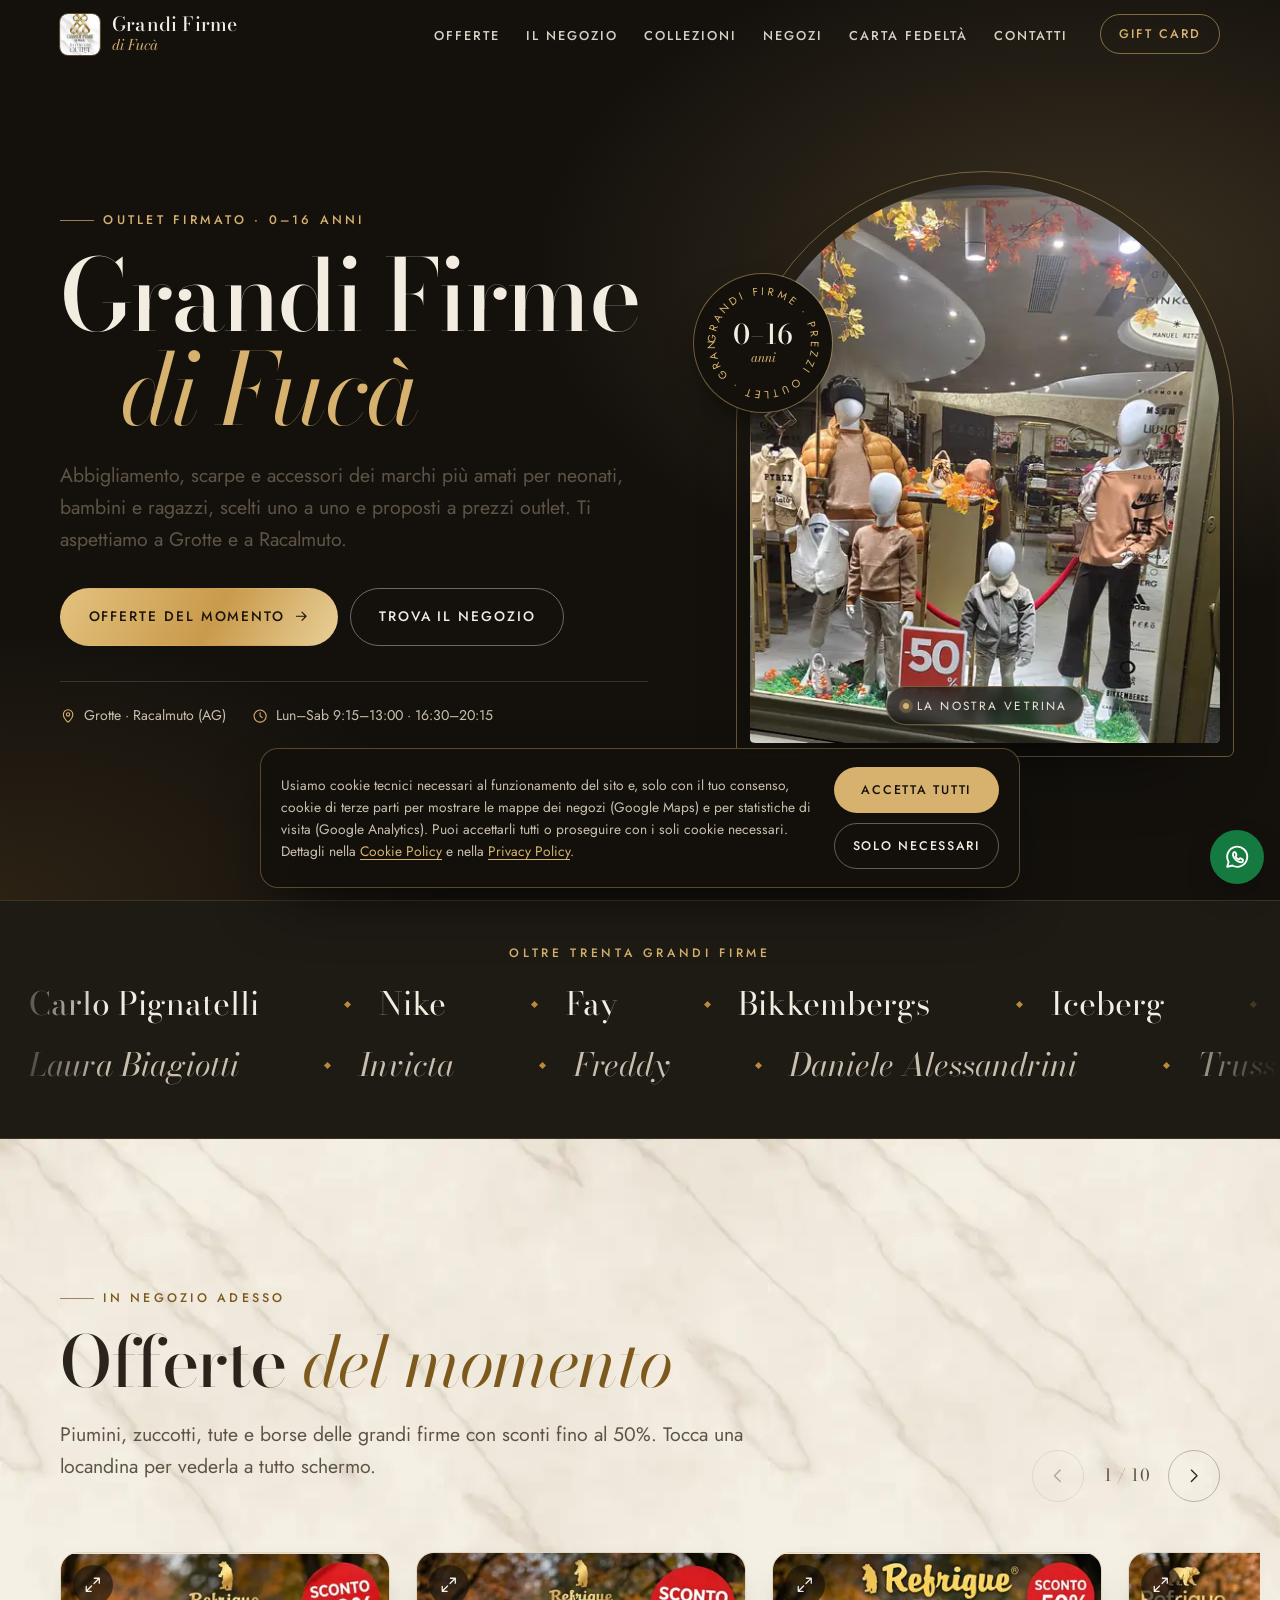
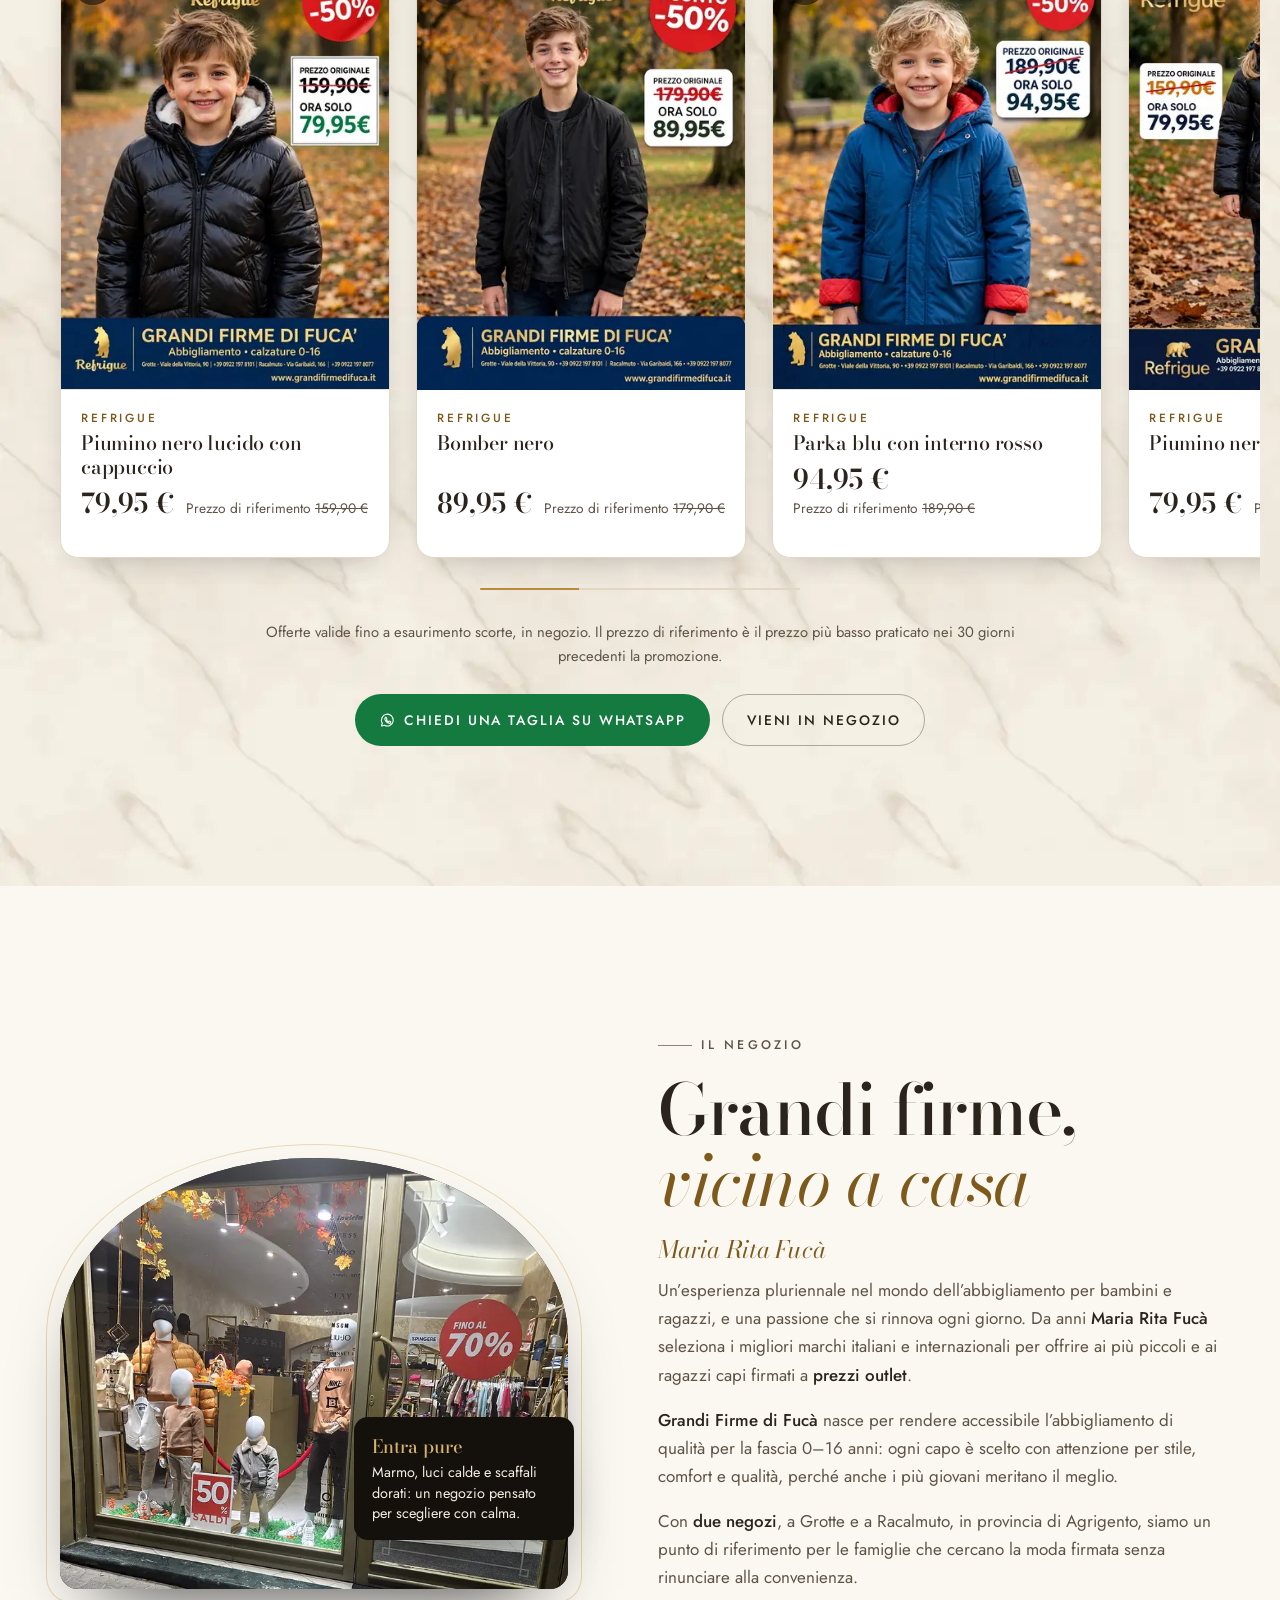
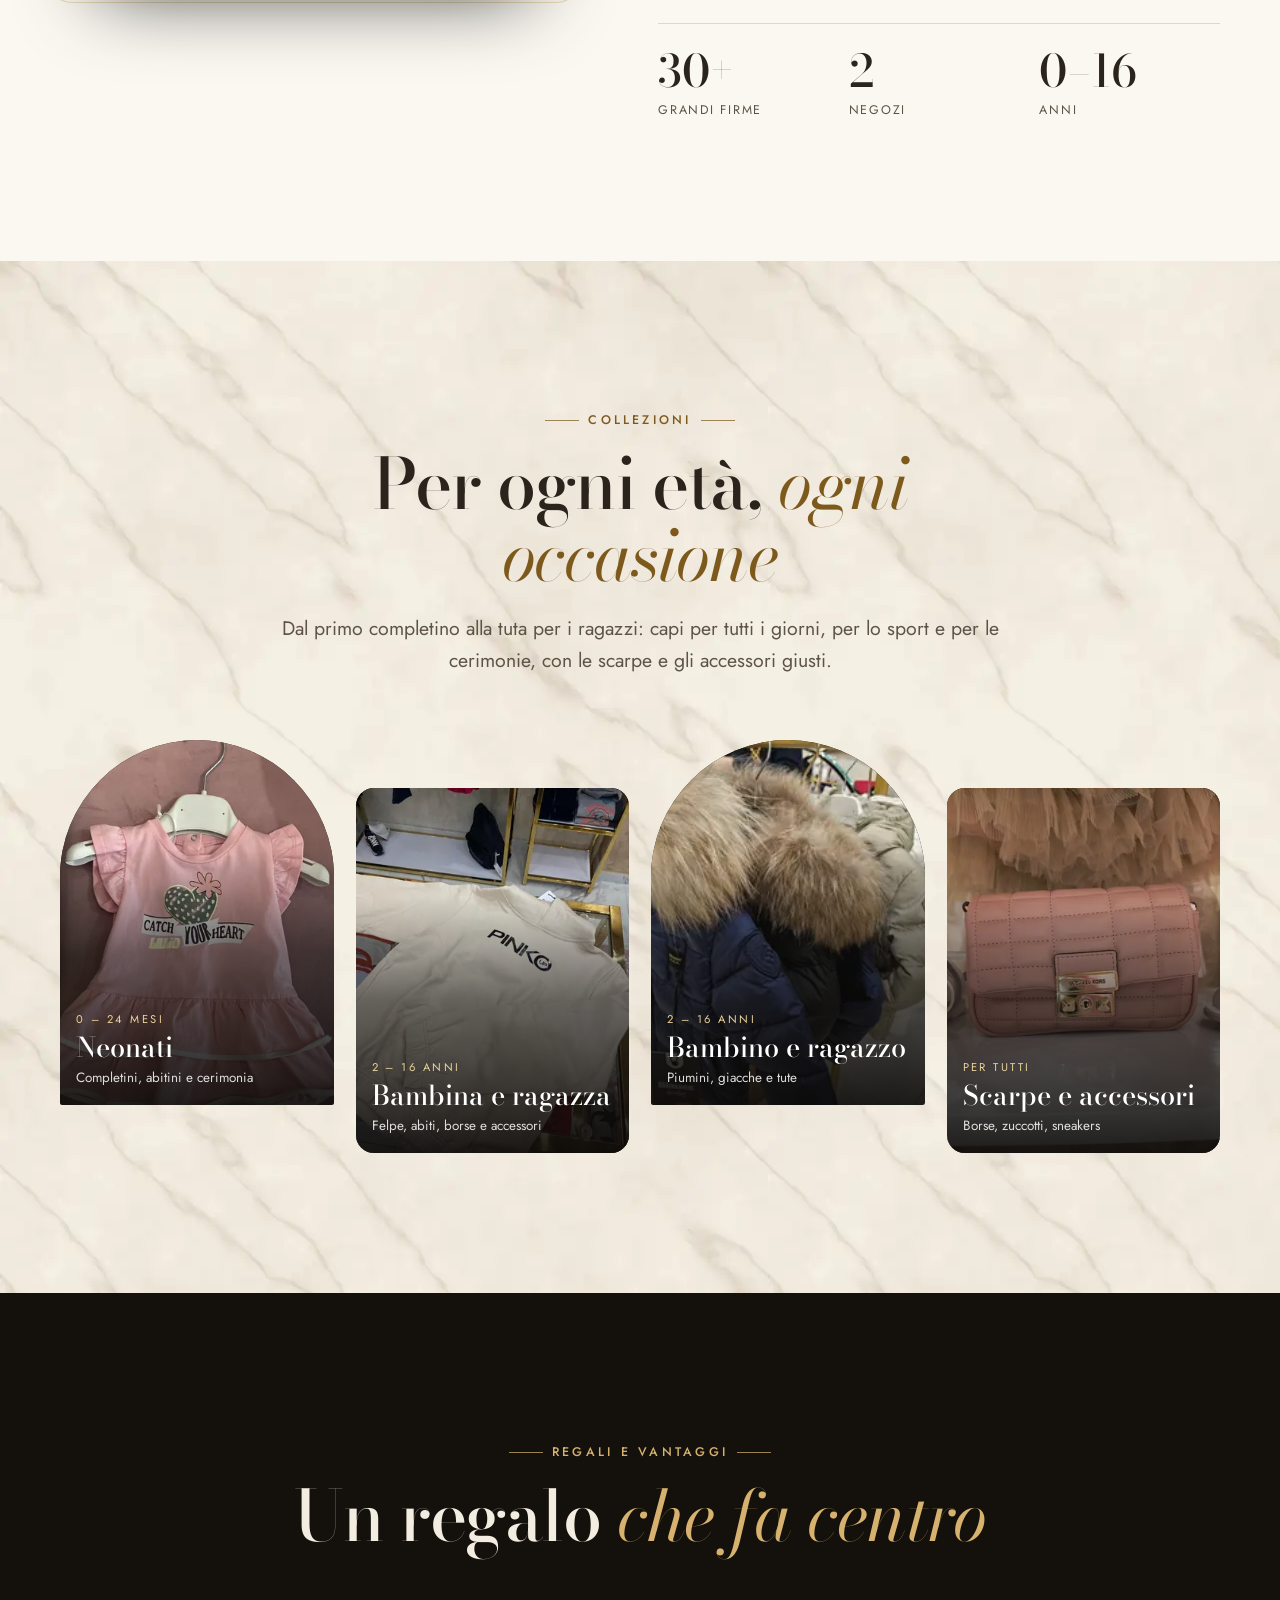
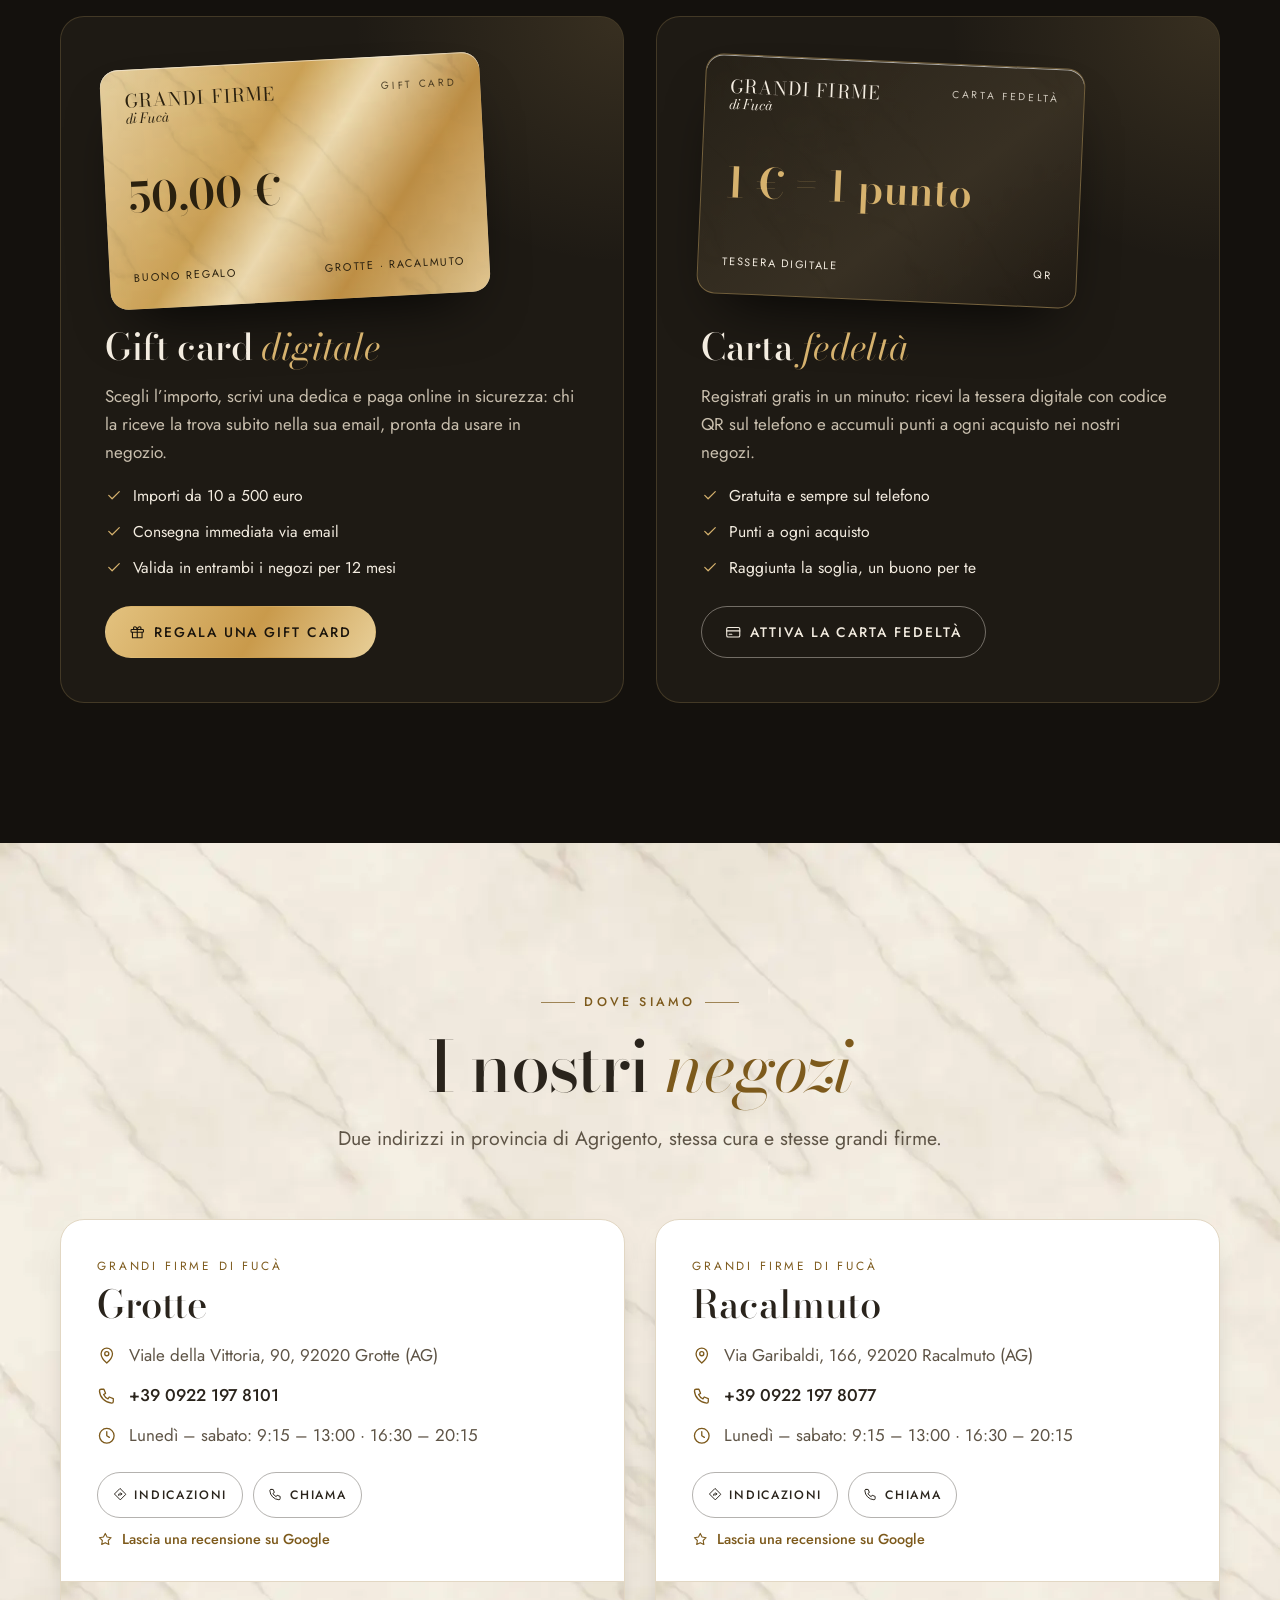
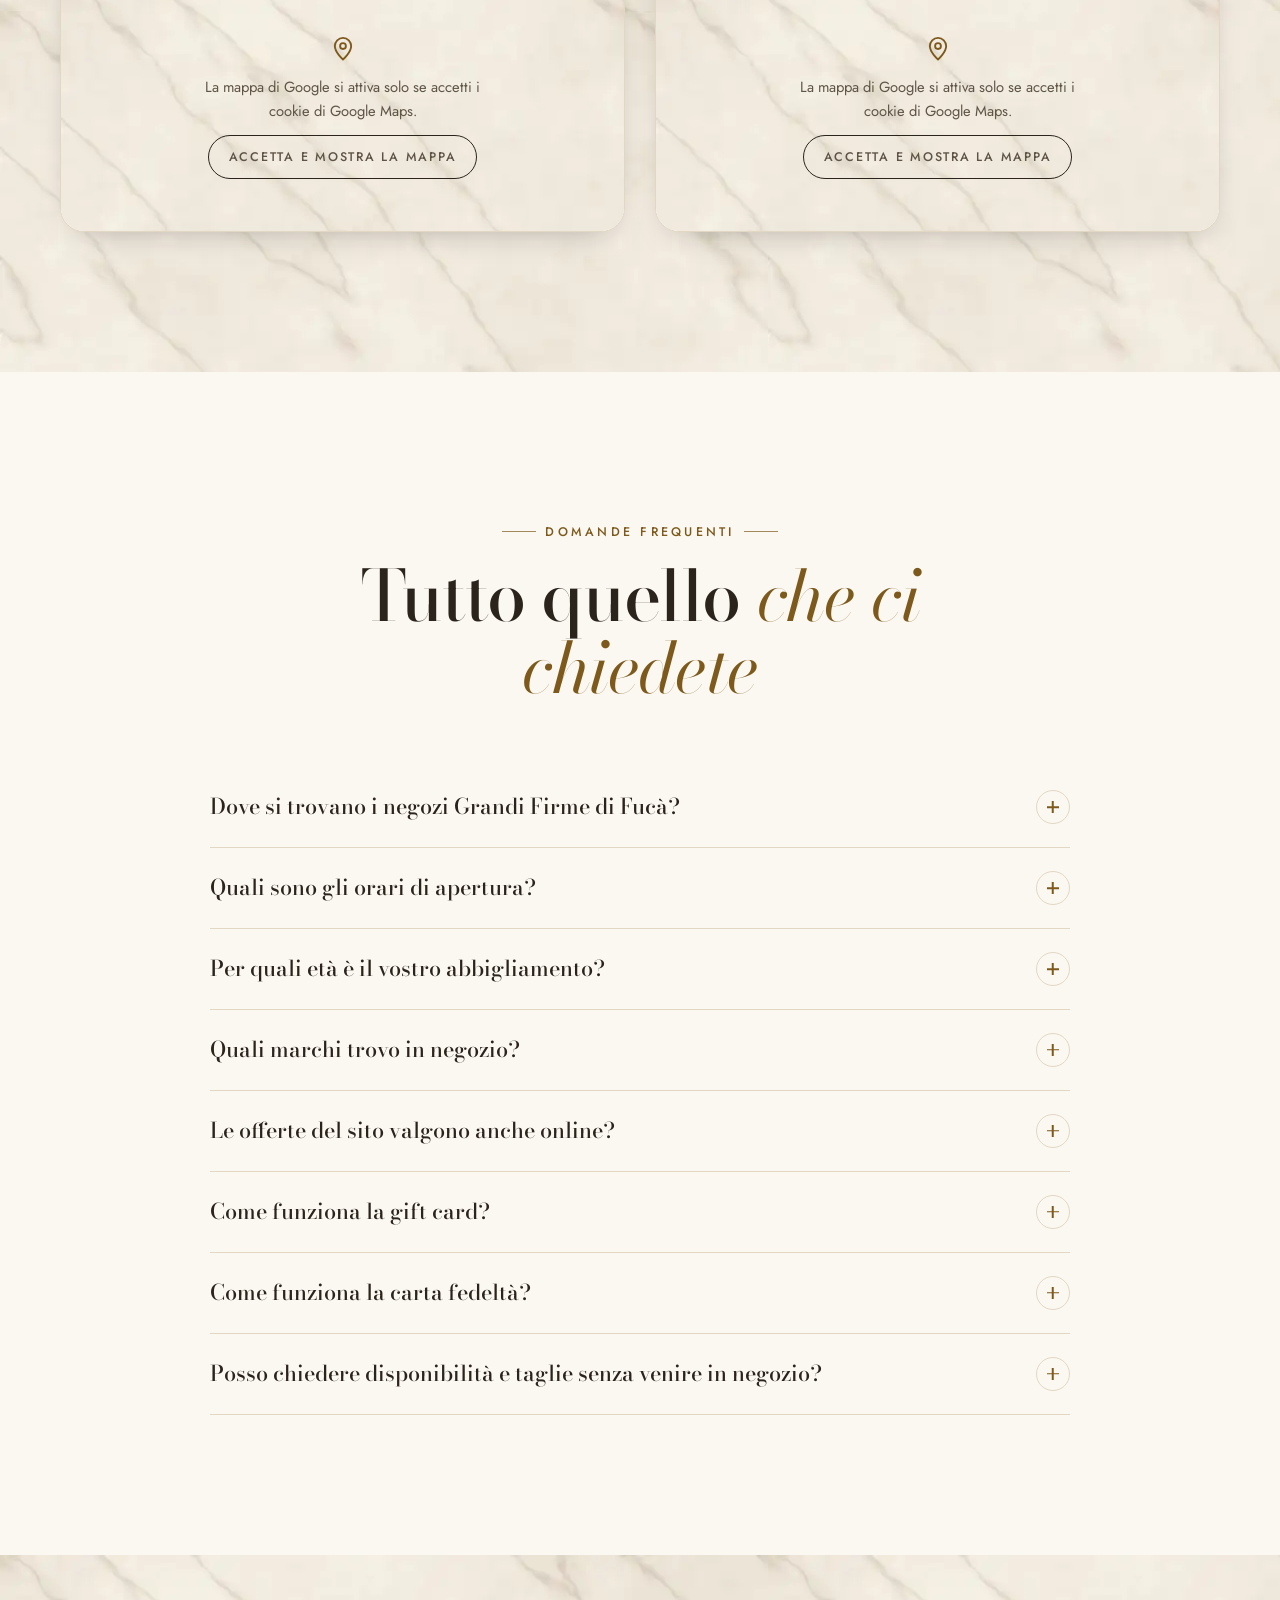
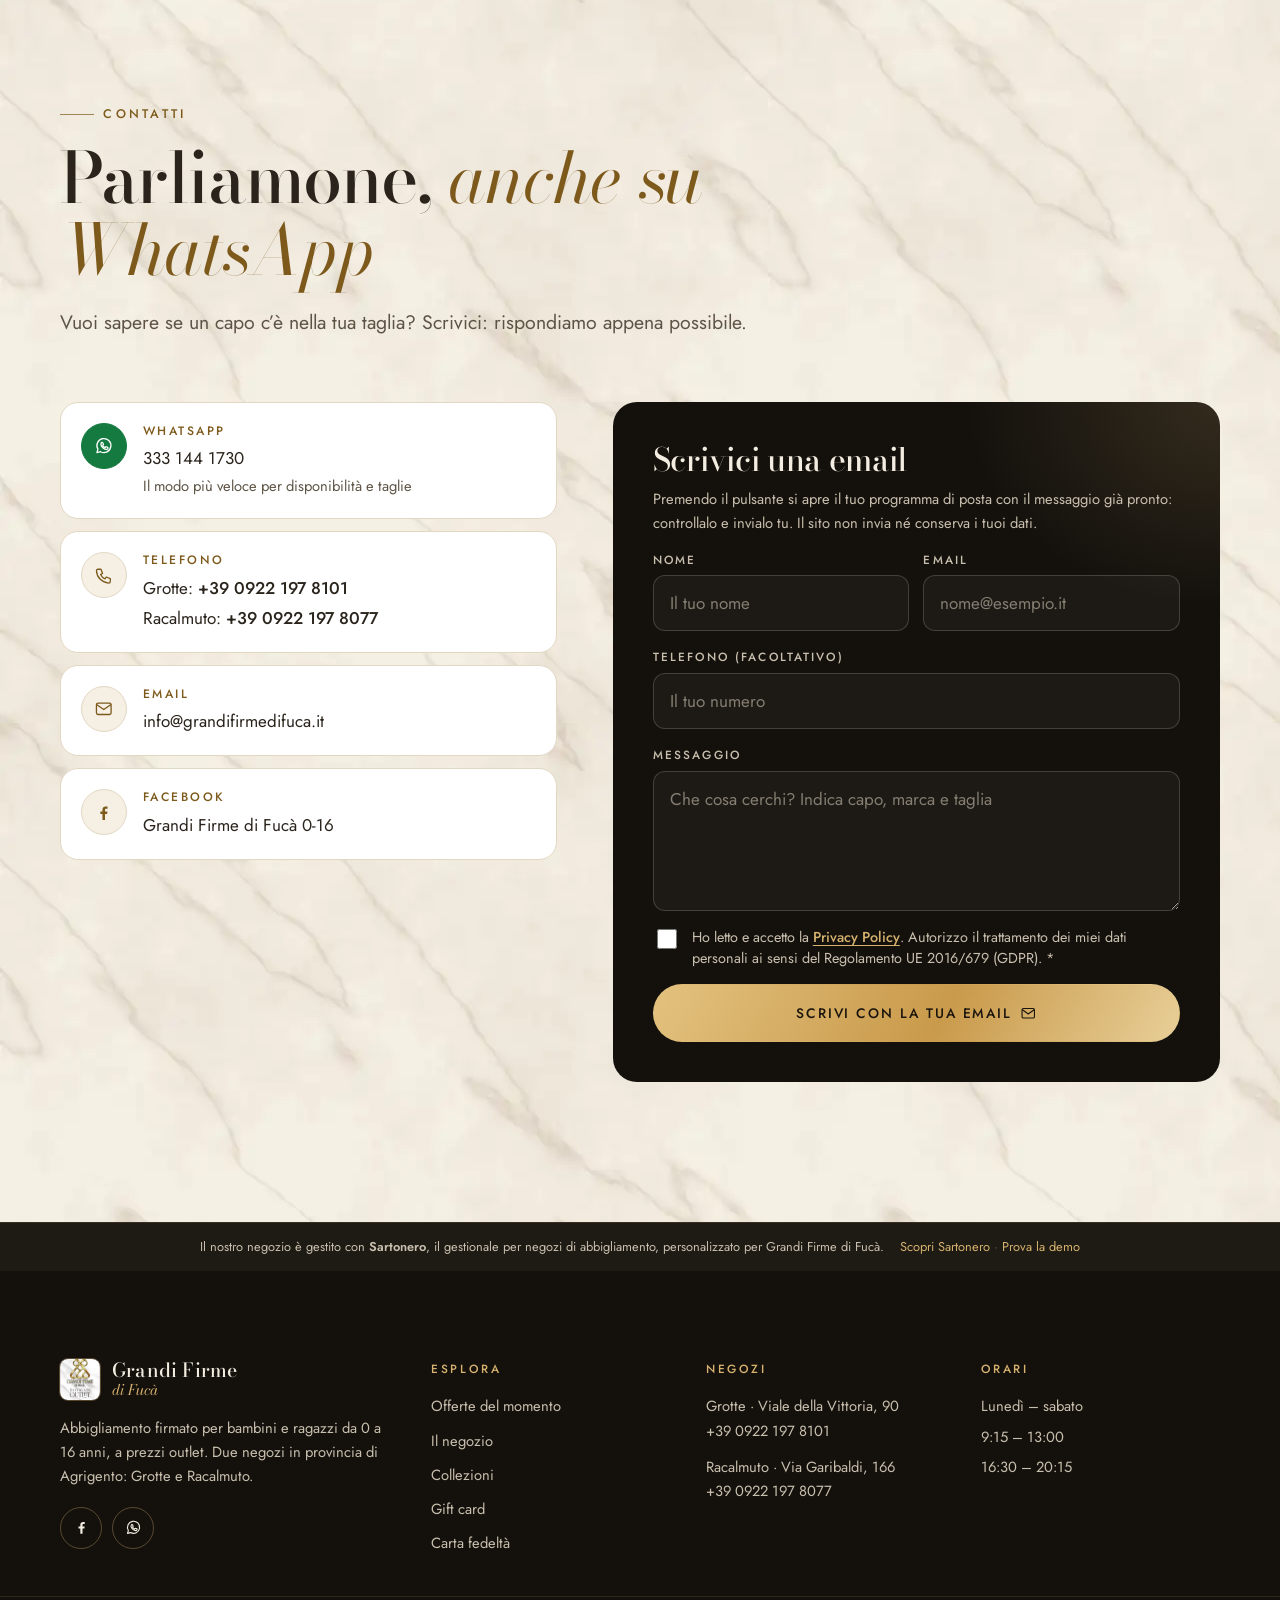
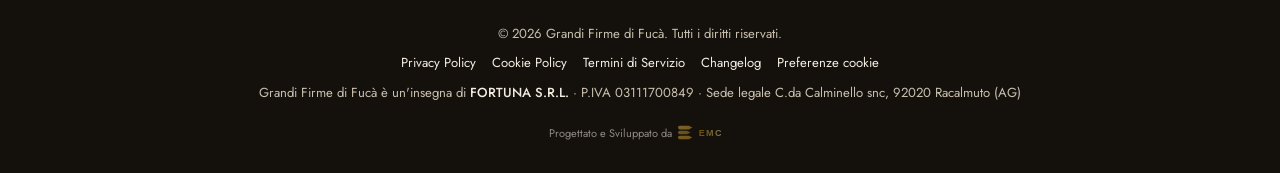
==== commit f51c784f: "Restyling completo del sito: vetrina, offerte del momento, nuova veste editoriale - Nuova direzione " ====
--- a/index.html
+++ b/index.html
@@ -2,891 +2,1528 @@
 <html lang="it">
 <head>
     <meta charset="UTF-8">
-    <meta name="viewport" content="width=device-width, initial-scale=1.0">
-    <!-- Google tag (gtag.js) -->
-    <script async src="https://www.googletagmanager.com/gtag/js?id=G-ZKNE48DZC5"></script>
-    <script>
-      window.dataLayer = window.dataLayer || [];
-      function gtag(){dataLayer.push(arguments);}
-      gtag('js', new Date());
-      gtag('config', 'G-ZKNE48DZC5');
-    </script>
-    <title>Grandi Firme di Fucà | Outlet Abbigliamento 0-16 Anni</title>
-    <meta name="description" content="Grandi Firme di Fucà - Outlet abbigliamento firmato per bambini e ragazzi da 0 a 16 anni. Due sedi: Racalmuto e Grotte (AG). I migliori brand a prezzi outlet.">
+    <meta name="viewport" content="width=device-width, initial-scale=1, viewport-fit=cover">
+    <title>Grandi Firme di Fucà · Abbigliamento firmato 0-16 anni a Grotte e Racalmuto</title>
+    <meta name="description" content="Outlet di abbigliamento firmato per bambini e ragazzi da 0 a 16 anni: Trussardi, Liu Jo, Pinko, Blauer, Refrigue, EA7 e altre 30 grandi firme. Offerte in negozio a Grotte e Racalmuto (AG).">
+    <meta name="robots" content="index, follow, max-image-preview:large">
+    <meta name="author" content="Grandi Firme di Fucà">
+    <link rel="canonical" href="https://www.grandifirmedifuca.it/">
     <meta name="geo.region" content="IT-AG">
-    <meta name="geo.placename" content="Racalmuto">
-    <meta name="geo.position" content="37.4083;13.7311">
-    <meta name="ICBM" content="37.4083, 13.7311">
-    <meta name="keywords" content="abbigliamento bambini, outlet firmato, 0-16 anni, Racalmuto, Grotte, Agrigento, grandi firme, Fucà">
-    <meta name="robots" content="index, follow">
-    <link rel="canonical" href="https://www.grandifirmedifuca.it/">
-    <meta property="og:title" content="Grandi Firme di Fucà | Outlet 0-16 Anni">
-    <meta property="og:description" content="Abbigliamento firmato per bambini e ragazzi da 0 a 16 anni. I migliori brand a prezzi outlet.">
+    <meta name="geo.placename" content="Grotte, Racalmuto">
+    <meta name="geo.position" content="37.4017;13.6965">
+    <meta name="ICBM" content="37.4017, 13.6965">
+    <meta name="theme-color" content="#14110d">
     <meta property="og:type" content="website">
-    <meta property="og:url" content="https://www.grandifirmedifuca.it/">
     <meta property="og:locale" content="it_IT">
     <meta property="og:site_name" content="Grandi Firme di Fucà">
-    <meta property="og:image" content="https://www.grandifirmedifuca.it/images/558151837_122142479102690618_7860187055707441397_n.jpg">
+    <meta property="og:title" content="Grandi Firme di Fucà · Abbigliamento firmato 0-16 anni a Grotte e Racalmuto">
+    <meta property="og:description" content="Outlet di abbigliamento firmato per bambini e ragazzi da 0 a 16 anni: Trussardi, Liu Jo, Pinko, Blauer, Refrigue, EA7 e altre 30 grandi firme. Offerte in negozio a Grotte e Racalmuto (AG).">
+    <meta property="og:url" content="https://www.grandifirmedifuca.it/">
+    <meta property="og:image" content="https://www.grandifirmedifuca.it/images/og-grandi-firme-di-fuca.jpg">
+    <meta property="og:image:width" content="1200">
+    <meta property="og:image:height" content="630">
+    <meta property="og:image:alt" content="La vetrina di Grandi Firme di Fucà con il logo dorato">
     <meta name="twitter:card" content="summary_large_image">
-    <meta name="twitter:title" content="Grandi Firme di Fucà | Outlet 0-16 Anni">
-    <meta name="twitter:description" content="Abbigliamento firmato per bambini e ragazzi da 0 a 16 anni. I migliori brand a prezzi outlet.">
-    <meta name="twitter:image" content="https://www.grandifirmedifuca.it/images/558151837_122142479102690618_7860187055707441397_n.jpg">
-    <script type="application/ld+json">
-    {
-        "@context": "https://schema.org",
-        "@type": "ClothingStore",
-        "name": "Grandi Firme di Fucà",
-        "legalName": "FORTUNA S.R.L.",
-        "vatID": "IT03111700849",
-        "description": "Outlet abbigliamento firmato per bambini e ragazzi da 0 a 16 anni. I migliori brand a prezzi outlet.",
-        "url": "https://www.grandifirmedifuca.it/",
-        "telephone": "+393331441730",
-        "address": {
-            "@type": "PostalAddress",
-            "streetAddress": "Via Garibaldi, 166",
-            "addressLocality": "Racalmuto",
-            "addressRegion": "AG",
-            "postalCode": "92020",
-            "addressCountry": "IT"
-        },
-        "openingHoursSpecification": [
-            {
-                "@type": "OpeningHoursSpecification",
-                "dayOfWeek": ["Monday", "Tuesday", "Wednesday", "Thursday", "Friday", "Saturday"],
-                "opens": "09:15",
-                "closes": "13:00"
-            },
-            {
-                "@type": "OpeningHoursSpecification",
-                "dayOfWeek": ["Monday", "Tuesday", "Wednesday", "Thursday", "Friday", "Saturday"],
-                "opens": "16:30",
-                "closes": "20:15"
-            }
-        ],
-        "areaServed": [
-            {"@type": "City", "name": "Racalmuto"},
-            {"@type": "City", "name": "Grotte"}
-        ]
-    }
-    </script>
+    <meta name="twitter:title" content="Grandi Firme di Fucà · Abbigliamento firmato 0-16 anni a Grotte e Racalmuto">
+    <meta name="twitter:description" content="Outlet di abbigliamento firmato per bambini e ragazzi da 0 a 16 anni: Trussardi, Liu Jo, Pinko, Blauer, Refrigue, EA7 e altre 30 grandi firme. Offerte in negozio a Grotte e Racalmuto (AG).">
+    <meta name="twitter:image" content="https://www.grandifirmedifuca.it/images/og-grandi-firme-di-fuca.jpg">
+    <meta name="twitter:image:alt" content="La vetrina di Grandi Firme di Fucà con il logo dorato">
     <link rel="icon" href="/favicon.ico" sizes="any">
     <link rel="icon" href="/favicon.svg" type="image/svg+xml">
     <link rel="apple-touch-icon" href="/apple-touch-icon.png">
-    <link rel="preconnect" href="https://fonts.googleapis.com">
-    <link rel="preconnect" href="https://fonts.gstatic.com" crossorigin>
-    <link href="https://fonts.googleapis.com/css2?family=Playfair+Display:ital,wght@0,400;0,600;0,700;1,400&family=Montserrat:wght@300;400;500;600;700&display=swap" rel="stylesheet">
-    <link rel="stylesheet" href="https://cdnjs.cloudflare.com/ajax/libs/font-awesome/6.5.1/css/all.min.css">
+    <link rel="manifest" href="/site.webmanifest">
+    <link rel="preload" as="image" type="image/webp" imagesrcset="images/vetrina/vetrina-frontale-480.webp 480w, images/vetrina/vetrina-frontale-720.webp 720w, images/vetrina/vetrina-frontale-960.webp 960w, images/vetrina/vetrina-frontale-1220.webp 1220w" imagesizes="(min-width: 900px) 470px, 88vw" fetchpriority="high">
+    <link rel="preload" href="fonts/bodoni-moda-latin.woff2" as="font" type="font/woff2" crossorigin>
+    <link rel="preload" href="fonts/jost-latin.woff2" as="font" type="font/woff2" crossorigin>
     <link rel="stylesheet" href="css/style.css">
-    <link rel="stylesheet" href="css/gift-card.css">
-    <link rel="stylesheet" href="css/cookie-consent.css">
-<script type="application/ld+json">{"@context":"https://schema.org","@type":"FAQPage","mainEntity":[{"@type":"Question","name":"Che prodotti vendete?","acceptedAnswer":{"@type":"Answer","text":"Abbigliamento e calzature di marca per bambini e ragazzi, selezionati e proposti a prezzi outlet."}},{"@type":"Question","name":"Quali fasce d’età coprite?","acceptedAnswer":{"@type":"Answer","text":"Dalla prima infanzia ai ragazzi, con un’ampia scelta di taglie e modelli per ogni stagione."}},{"@type":"Question","name":"Dove si trova il negozio?","acceptedAnswer":{"@type":"Answer","text":"Siamo nella zona di Racalmuto e Grotte (AG). Contattaci per l’indirizzo esatto e gli orari di apertura."}},{"@type":"Question","name":"Arrivano nuove collezioni?","acceptedAnswer":{"@type":"Answer","text":"Sì, rinnoviamo continuamente l’assortimento con le nuove stagioni e le occasioni migliori."}},{"@type":"Question","name":"Posso verificare disponibilità e taglie di un capo?","acceptedAnswer":{"@type":"Answer","text":"Certo: scrivici e controlliamo subito disponibilità, taglia e prezzo del capo che ti interessa."}},{"@type":"Question","name":"Come posso contattarvi?","acceptedAnswer":{"@type":"Answer","text":"Passa in negozio oppure scrivici: siamo felici di aiutarti a trovare il capo giusto."}}]}</script>
+    <script>document.documentElement.className += ' js';</script>
+    <meta name="keywords" content="abbigliamento bambini Grotte, abbigliamento bambini Racalmuto, outlet abbigliamento firmato Agrigento, abbigliamento 0-16 anni, Trussardi junior, Liu Jo bambina, Refrigue bambino, Grandi Firme di Fucà">
+    <script type="application/ld+json">
+{
+ "@context": "https://schema.org",
+ "@graph": [
+  {
+   "@type": "WebSite",
+   "@id": "https://www.grandifirmedifuca.it/#sito",
+   "url": "https://www.grandifirmedifuca.it/",
+   "name": "Grandi Firme di Fucà",
+   "inLanguage": "it-IT",
+   "publisher": {
+    "@id": "https://www.grandifirmedifuca.it/#organizzazione"
+   }
+  },
+  {
+   "@type": "Organization",
+   "@id": "https://www.grandifirmedifuca.it/#organizzazione",
+   "name": "Grandi Firme di Fucà",
+   "alternateName": "Grandi Firme di Fucà 0-16",
+   "url": "https://www.grandifirmedifuca.it/",
+   "logo": "https://www.grandifirmedifuca.it/images/473363115_122109297818690618_4465295935468427392_n.jpg",
+   "image": "https://www.grandifirmedifuca.it/images/og-grandi-firme-di-fuca.jpg",
+   "description": "Abbigliamento firmato per bambini e ragazzi da 0 a 16 anni a prezzi outlet, con negozi a Grotte e Racalmuto (AG).",
+   "email": "info@grandifirmedifuca.it",
+   "telephone": "+393331441730",
+   "founder": {
+    "@type": "Person",
+    "name": "Maria Rita Fucà"
+   },
+   "sameAs": [
+    "https://www.facebook.com/grandi.firme.di.fuca.0.16/"
+   ],
+   "parentOrganization": {
+    "@type": "Organization",
+    "@id": "https://www.grandifirmedifuca.it/#fortuna-srl",
+    "name": "FORTUNA S.R.L.",
+    "legalName": "FORTUNA S.R.L.",
+    "vatID": "IT03111700849",
+    "taxID": "03111700849",
+    "address": {
+     "@type": "PostalAddress",
+     "streetAddress": "Contrada Calminello snc",
+     "addressLocality": "Racalmuto",
+     "addressRegion": "AG",
+     "postalCode": "92020",
+     "addressCountry": "IT"
+    }
+   },
+   "subOrganization": [
+    {
+     "@id": "https://www.grandifirmedifuca.it/#negozio-grotte"
+    },
+    {
+     "@id": "https://www.grandifirmedifuca.it/#negozio-racalmuto"
+    }
+   ],
+   "contactPoint": [
+    {
+     "@type": "ContactPoint",
+     "contactType": "customer service",
+     "telephone": "+393331441730",
+     "areaServed": "IT",
+     "availableLanguage": "Italian"
+    }
+   ],
+   "hasOfferCatalog": {
+    "@type": "OfferCatalog",
+    "name": "Offerte del momento in negozio",
+    "itemListElement": [
+     {
+      "@type": "Offer",
+      "price": "79.95",
+      "priceCurrency": "EUR",
+      "availability": "https://schema.org/InStoreOnly",
+      "seller": {
+       "@id": "https://www.grandifirmedifuca.it/#organizzazione"
+      },
+      "priceSpecification": [
+       {
+        "@type": "UnitPriceSpecification",
+        "price": "79.95",
+        "priceCurrency": "EUR"
+       },
+       {
+        "@type": "UnitPriceSpecification",
+        "priceType": "https://schema.org/StrikethroughPrice",
+        "price": "159.90",
+        "priceCurrency": "EUR"
+       }
+      ],
+      "itemOffered": {
+       "@type": "Product",
+       "name": "Refrigue Piumino nero lucido con cappuccio",
+       "brand": {
+        "@type": "Brand",
+        "name": "Refrigue"
+       },
+       "image": "https://www.grandifirmedifuca.it/images/offerte/refrigue-piumino-nero-bambino-960.jpg",
+       "description": "Locandina dell’offerta: piumino Refrigue nero lucido con cappuccio per bambino, sconto del 50%, da 159,90 € a 79,95 €"
+      }
+     },
+     {
+      "@type": "Offer",
+      "price": "89.95",
+      "priceCurrency": "EUR",
+      "availability": "https://schema.org/InStoreOnly",
+      "seller": {
+       "@id": "https://www.grandifirmedifuca.it/#organizzazione"
+      },
+      "priceSpecification": [
+       {
+        "@type": "UnitPriceSpecification",
+        "price": "89.95",
+        "priceCurrency": "EUR"
+       },
+       {
+        "@type": "UnitPriceSpecification",
+        "priceType": "https://schema.org/StrikethroughPrice",
+        "price": "179.90",
+        "priceCurrency": "EUR"
+       }
+      ],
+      "itemOffered": {
+       "@type": "Product",
+       "name": "Refrigue Bomber nero",
+       "brand": {
+        "@type": "Brand",
+        "name": "Refrigue"
+       },
+       "image": "https://www.grandifirmedifuca.it/images/offerte/refrigue-bomber-nero-ragazzo-960.jpg",
+       "description": "Locandina dell’offerta: bomber Refrigue nero per ragazzo, sconto del 50%, da 179,90 € a 89,95 €"
+      }
+     },
+     {
+      "@type": "Offer",
+      "price": "94.95",
+      "priceCurrency": "EUR",
+      "availability": "https://schema.org/InStoreOnly",
+      "seller": {
+       "@id": "https://www.grandifirmedifuca.it/#organizzazione"
+      },
+      "priceSpecification": [
+       {
+        "@type": "UnitPriceSpecification",
+        "price": "94.95",
+        "priceCurrency": "EUR"
+       },
+       {
+        "@type": "UnitPriceSpecification",
+        "priceType": "https://schema.org/StrikethroughPrice",
+        "price": "189.90",
+        "priceCurrency": "EUR"
+       }
+      ],
+      "itemOffered": {
+       "@type": "Product",
+       "name": "Refrigue Parka blu con interno rosso",
+       "brand": {
+        "@type": "Brand",
+        "name": "Refrigue"
+       },
+       "image": "https://www.grandifirmedifuca.it/images/offerte/refrigue-parka-blu-bambino-960.jpg",
+       "description": "Locandina dell’offerta: parka Refrigue blu con cappuccio e polsini rossi per bambino, sconto del 50%, da 189,90 € a 94,95 €"
+      }
+     },
+     {
+      "@type": "Offer",
+      "price": "79.95",
+      "priceCurrency": "EUR",
+      "availability": "https://schema.org/InStoreOnly",
+      "seller": {
+       "@id": "https://www.grandifirmedifuca.it/#organizzazione"
+      },
+      "priceSpecification": [
+       {
+        "@type": "UnitPriceSpecification",
+        "price": "79.95",
+        "priceCurrency": "EUR"
+       },
+       {
+        "@type": "UnitPriceSpecification",
+        "priceType": "https://schema.org/StrikethroughPrice",
+        "price": "159.90",
+        "priceCurrency": "EUR"
+       }
+      ],
+      "itemOffered": {
+       "@type": "Product",
+       "name": "Refrigue Piumino nero trapuntato",
+       "brand": {
+        "@type": "Brand",
+        "name": "Refrigue"
+       },
+       "image": "https://www.grandifirmedifuca.it/images/offerte/refrigue-piumino-nero-bambina-960.jpg",
+       "description": "Locandina dell’offerta: piumino Refrigue nero trapuntato con cappuccio per bambina, sconto del 50%, da 159,90 € a 79,95 €"
+      }
+     },
+     {
+      "@type": "Offer",
+      "price": "38.50",
+      "priceCurrency": "EUR",
+      "availability": "https://schema.org/InStoreOnly",
+      "seller": {
+       "@id": "https://www.grandifirmedifuca.it/#organizzazione"
+      },
+      "priceSpecification": [
+       {
+        "@type": "UnitPriceSpecification",
+        "price": "38.50",
+        "priceCurrency": "EUR"
+       },
+       {
+        "@type": "UnitPriceSpecification",
+        "priceType": "https://schema.org/StrikethroughPrice",
+        "price": "55.00",
+        "priceCurrency": "EUR"
+       }
+      ],
+      "itemOffered": {
+       "@type": "Product",
+       "name": "Timberland Zuccotto marrone",
+       "brand": {
+        "@type": "Brand",
+        "name": "Timberland"
+       },
+       "image": "https://www.grandifirmedifuca.it/images/offerte/timberland-zuccotto-marrone-960.jpg",
+       "description": "Locandina dell’offerta: zuccotto Timberland marrone in maglia, sconto del 30%, da 55,00 € a 38,50 €"
+      }
+     },
+     {
+      "@type": "Offer",
+      "price": "41.30",
+      "priceCurrency": "EUR",
+      "availability": "https://schema.org/InStoreOnly",
+      "seller": {
+       "@id": "https://www.grandifirmedifuca.it/#organizzazione"
+      },
+      "priceSpecification": [
+       {
+        "@type": "UnitPriceSpecification",
+        "price": "41.30",
+        "priceCurrency": "EUR"
+       },
+       {
+        "@type": "UnitPriceSpecification",
+        "priceType": "https://schema.org/StrikethroughPrice",
+        "price": "59.00",
+        "priceCurrency": "EUR"
+       }
+      ],
+      "itemOffered": {
+       "@type": "Product",
+       "name": "EA7 Emporio Armani Zuccotto nero con logo grande",
+       "brand": {
+        "@type": "Brand",
+        "name": "EA7 Emporio Armani"
+       },
+       "image": "https://www.grandifirmedifuca.it/images/offerte/ea7-zuccotto-nero-960.jpg",
+       "description": "Locandina dell’offerta: zuccotto EA7 Emporio Armani nero con logo grande, sconto del 30%, da 59,00 € a 41,30 €"
+      }
+     },
+     {
+      "@type": "Offer",
+      "price": "35.00",
+      "priceCurrency": "EUR",
+      "availability": "https://schema.org/InStoreOnly",
+      "seller": {
+       "@id": "https://www.grandifirmedifuca.it/#organizzazione"
+      },
+      "priceSpecification": [
+       {
+        "@type": "UnitPriceSpecification",
+        "price": "35.00",
+        "priceCurrency": "EUR"
+       },
+       {
+        "@type": "UnitPriceSpecification",
+        "priceType": "https://schema.org/StrikethroughPrice",
+        "price": "50.00",
+        "priceCurrency": "EUR"
+       }
+      ],
+      "itemOffered": {
+       "@type": "Product",
+       "name": "EA7 Emporio Armani Zuccotto blu con logo grande",
+       "brand": {
+        "@type": "Brand",
+        "name": "EA7 Emporio Armani"
+       },
+       "image": "https://www.grandifirmedifuca.it/images/offerte/ea7-zuccotto-blu-960.jpg",
+       "description": "Locandina dell’offerta: zuccotto EA7 Emporio Armani blu con logo grande, sconto del 30%, da 50,00 € a 35,00 €"
+      }
+     },
+     {
+      "@type": "Offer",
+      "price": "42.45",
+      "priceCurrency": "EUR",
+      "availability": "https://schema.org/InStoreOnly",
+      "seller": {
+       "@id": "https://www.grandifirmedifuca.it/#organizzazione"
+      },
+      "priceSpecification": [
+       {
+        "@type": "UnitPriceSpecification",
+        "price": "42.45",
+        "priceCurrency": "EUR"
+       },
+       {
+        "@type": "UnitPriceSpecification",
+        "priceType": "https://schema.org/StrikethroughPrice",
+        "price": "84.90",
+        "priceCurrency": "EUR"
+       }
+      ],
+      "itemOffered": {
+       "@type": "Product",
+       "name": "Trussardi Junior Tuta verde, taglia 14/16 anni",
+       "brand": {
+        "@type": "Brand",
+        "name": "Trussardi Junior"
+       },
+       "image": "https://www.grandifirmedifuca.it/images/offerte/trussardi-tuta-verde-960.jpg",
+       "description": "Locandina dell’offerta: tuta Trussardi Junior verde, felpa e pantalone, taglia 14/16 anni, sconto del 50%, da 84,90 € a 42,45 €"
+      }
+     },
+     {
+      "@type": "Offer",
+      "price": "44.95",
+      "priceCurrency": "EUR",
+      "availability": "https://schema.org/InStoreOnly",
+      "seller": {
+       "@id": "https://www.grandifirmedifuca.it/#organizzazione"
+      },
+      "priceSpecification": [
+       {
+        "@type": "UnitPriceSpecification",
+        "price": "44.95",
+        "priceCurrency": "EUR"
+       },
+       {
+        "@type": "UnitPriceSpecification",
+        "priceType": "https://schema.org/StrikethroughPrice",
+        "price": "89.90",
+        "priceCurrency": "EUR"
+       }
+      ],
+      "itemOffered": {
+       "@type": "Product",
+       "name": "Trussardi Completi beige, taglia 14/16 anni – scritta piccola",
+       "brand": {
+        "@type": "Brand",
+        "name": "Trussardi"
+       },
+       "image": "https://www.grandifirmedifuca.it/images/offerte/trussardi-completi-beige-960.jpg",
+       "description": "Locandina dell’offerta: due completi Trussardi beige taglia 14/16 anni, sconto del 50%: con scritta piccola da 89,90 € a 44,95 €, con logo grande e cappuccio da 79,90 € a 39,95 €"
+      }
+     },
+     {
+      "@type": "Offer",
+      "price": "39.95",
+      "priceCurrency": "EUR",
+      "availability": "https://schema.org/InStoreOnly",
+      "seller": {
+       "@id": "https://www.grandifirmedifuca.it/#organizzazione"
+      },
+      "priceSpecification": [
+       {
+        "@type": "UnitPriceSpecification",
+        "price": "39.95",
+        "priceCurrency": "EUR"
+       },
+       {
+        "@type": "UnitPriceSpecification",
+        "priceType": "https://schema.org/StrikethroughPrice",
+        "price": "79.90",
+        "priceCurrency": "EUR"
+       }
+      ],
+      "itemOffered": {
+       "@type": "Product",
+       "name": "Trussardi Completi beige, taglia 14/16 anni – logo grande con cappuccio",
+       "brand": {
+        "@type": "Brand",
+        "name": "Trussardi"
+       },
+       "image": "https://www.grandifirmedifuca.it/images/offerte/trussardi-completi-beige-960.jpg",
+       "description": "Locandina dell’offerta: due completi Trussardi beige taglia 14/16 anni, sconto del 50%: con scritta piccola da 89,90 € a 44,95 €, con logo grande e cappuccio da 79,90 € a 39,95 €"
+      }
+     },
+     {
+      "@type": "Offer",
+      "price": "97.93",
+      "priceCurrency": "EUR",
+      "availability": "https://schema.org/InStoreOnly",
+      "seller": {
+       "@id": "https://www.grandifirmedifuca.it/#organizzazione"
+      },
+      "priceSpecification": [
+       {
+        "@type": "UnitPriceSpecification",
+        "price": "97.93",
+        "priceCurrency": "EUR"
+       },
+       {
+        "@type": "UnitPriceSpecification",
+        "priceType": "https://schema.org/StrikethroughPrice",
+        "price": "139.90",
+        "priceCurrency": "EUR"
+       }
+      ],
+      "itemOffered": {
+       "@type": "Product",
+       "name": "Patrizia Pepe Borsa nera con catena argento",
+       "brand": {
+        "@type": "Brand",
+        "name": "Patrizia Pepe"
+       },
+       "image": "https://www.grandifirmedifuca.it/images/offerte/patrizia-pepe-borsa-nera-960.jpg",
+       "description": "Locandina dell’offerta: borsa Patrizia Pepe nera con tracolla a catena argento, sconto del 30%, da 139,90 € a 97,93 €"
+      }
+     }
+    ]
+   }
+  },
+  {
+   "@type": "ClothingStore",
+   "@id": "https://www.grandifirmedifuca.it/#negozio-grotte",
+   "name": "Grandi Firme di Fucà – Grotte",
+   "description": "Negozio di abbigliamento firmato per bambini e ragazzi da 0 a 16 anni a prezzi outlet a Grotte (AG).",
+   "url": "https://www.grandifirmedifuca.it/#negozi",
+   "telephone": "+3909221978101",
+   "image": [
+    "https://www.grandifirmedifuca.it/images/vetrina/vetrina-frontale-1220.jpg",
+    "https://www.grandifirmedifuca.it/images/vetrina/vetrina-ingresso-1500.jpg"
+   ],
+   "logo": "https://www.grandifirmedifuca.it/images/473363115_122109297818690618_4465295935468427392_n.jpg",
+   "address": {
+    "@type": "PostalAddress",
+    "streetAddress": "Viale della Vittoria, 90",
+    "addressLocality": "Grotte",
+    "addressRegion": "AG",
+    "postalCode": "92020",
+    "addressCountry": "IT"
+   },
+   "geo": {
+    "@type": "GeoCoordinates",
+    "latitude": 37.4017,
+    "longitude": 13.6965
+   },
+   "hasMap": "https://www.google.com/maps/search/?api=1&query=Viale+della+Vittoria+90+Grotte+AG",
+   "openingHoursSpecification": [
+    {
+     "@type": "OpeningHoursSpecification",
+     "dayOfWeek": [
+      "Monday",
+      "Tuesday",
+      "Wednesday",
+      "Thursday",
+      "Friday",
+      "Saturday"
+     ],
+     "opens": "09:15",
+     "closes": "13:00"
+    },
+    {
+     "@type": "OpeningHoursSpecification",
+     "dayOfWeek": [
+      "Monday",
+      "Tuesday",
+      "Wednesday",
+      "Thursday",
+      "Friday",
+      "Saturday"
+     ],
+     "opens": "16:30",
+     "closes": "20:15"
+    }
+   ],
+   "priceRange": "€€",
+   "currenciesAccepted": "EUR",
+   "areaServed": [
+    {
+     "@type": "City",
+     "name": "Grotte"
+    },
+    {
+     "@type": "City",
+     "name": "Racalmuto"
+    },
+    {
+     "@type": "AdministrativeArea",
+     "name": "Provincia di Agrigento"
+    }
+   ],
+   "brand": [
+    {
+     "@type": "Brand",
+     "name": "Carlo Pignatelli"
+    },
+    {
+     "@type": "Brand",
+     "name": "Nike"
+    },
+    {
+     "@type": "Brand",
+     "name": "Fay"
+    },
+    {
+     "@type": "Brand",
+     "name": "Bikkembergs"
+    },
+    {
+     "@type": "Brand",
+     "name": "Iceberg"
+    },
+    {
+     "@type": "Brand",
+     "name": "MSGM"
+    },
+    {
+     "@type": "Brand",
+     "name": "Maperō"
+    },
+    {
+     "@type": "Brand",
+     "name": "Pinko"
+    },
+    {
+     "@type": "Brand",
+     "name": "Tommy Hilfiger"
+    },
+    {
+     "@type": "Brand",
+     "name": "Vicolo"
+    },
+    {
+     "@type": "Brand",
+     "name": "John Richmond"
+    },
+    {
+     "@type": "Brand",
+     "name": "Liu Jo"
+    },
+    {
+     "@type": "Brand",
+     "name": "Pyrex"
+    },
+    {
+     "@type": "Brand",
+     "name": "Jeckerson"
+    },
+    {
+     "@type": "Brand",
+     "name": "Refrigue"
+    },
+    {
+     "@type": "Brand",
+     "name": "Timberland"
+    },
+    {
+     "@type": "Brand",
+     "name": "Laura Biagiotti"
+    },
+    {
+     "@type": "Brand",
+     "name": "Invicta"
+    },
+    {
+     "@type": "Brand",
+     "name": "Freddy"
+    },
+    {
+     "@type": "Brand",
+     "name": "Daniele Alessandrini"
+    },
+    {
+     "@type": "Brand",
+     "name": "Trussardi"
+    },
+    {
+     "@type": "Brand",
+     "name": "Suns"
+    },
+    {
+     "@type": "Brand",
+     "name": "Twinset"
+    },
+    {
+     "@type": "Brand",
+     "name": "Adidas"
+    },
+    {
+     "@type": "Brand",
+     "name": "Polo Club"
+    },
+    {
+     "@type": "Brand",
+     "name": "Lalalù"
+    },
+    {
+     "@type": "Brand",
+     "name": "Manuel Ritz"
+    },
+    {
+     "@type": "Brand",
+     "name": "Guess"
+    },
+    {
+     "@type": "Brand",
+     "name": "Harmont & Blaine"
+    },
+    {
+     "@type": "Brand",
+     "name": "Blauer"
+    },
+    {
+     "@type": "Brand",
+     "name": "Y-Clù"
+    },
+    {
+     "@type": "Brand",
+     "name": "Lacoste"
+    },
+    {
+     "@type": "Brand",
+     "name": "EA7 Emporio Armani"
+    },
+    {
+     "@type": "Brand",
+     "name": "Patrizia Pepe"
+    }
+   ],
+   "parentOrganization": {
+    "@id": "https://www.grandifirmedifuca.it/#organizzazione"
+   },
+   "sameAs": [
+    "https://www.facebook.com/grandi.firme.di.fuca.0.16/"
+   ]
+  },
+  {
+   "@type": "ClothingStore",
+   "@id": "https://www.grandifirmedifuca.it/#negozio-racalmuto",
+   "name": "Grandi Firme di Fucà – Racalmuto",
+   "description": "Negozio di abbigliamento firmato per bambini e ragazzi da 0 a 16 anni a prezzi outlet a Racalmuto (AG).",
+   "url": "https://www.grandifirmedifuca.it/#negozi",
+   "telephone": "+3909221978077",
+   "image": [
+    "https://www.grandifirmedifuca.it/images/vetrina/vetrina-frontale-1220.jpg",
+    "https://www.grandifirmedifuca.it/images/vetrina/vetrina-ingresso-1500.jpg"
+   ],
+   "logo": "https://www.grandifirmedifuca.it/images/473363115_122109297818690618_4465295935468427392_n.jpg",
+   "address": {
+    "@type": "PostalAddress",
+    "streetAddress": "Via Garibaldi, 166",
+    "addressLocality": "Racalmuto",
+    "addressRegion": "AG",
+    "postalCode": "92020",
+    "addressCountry": "IT"
+   },
+   "geo": {
+    "@type": "GeoCoordinates",
+    "latitude": 37.4058,
+    "longitude": 13.7265
+   },
+   "hasMap": "https://www.google.com/maps/search/?api=1&query=Via+Garibaldi+166+Racalmuto+AG",
+   "openingHoursSpecification": [
+    {
+     "@type": "OpeningHoursSpecification",
+     "dayOfWeek": [
+      "Monday",
+      "Tuesday",
+      "Wednesday",
+      "Thursday",
+      "Friday",
+      "Saturday"
+     ],
+     "opens": "09:15",
+     "closes": "13:00"
+    },
+    {
+     "@type": "OpeningHoursSpecification",
+     "dayOfWeek": [
+      "Monday",
+      "Tuesday",
+      "Wednesday",
+      "Thursday",
+      "Friday",
+      "Saturday"
+     ],
+     "opens": "16:30",
+     "closes": "20:15"
+    }
+   ],
+   "priceRange": "€€",
+   "currenciesAccepted": "EUR",
+   "areaServed": [
+    {
+     "@type": "City",
+     "name": "Grotte"
+    },
+    {
+     "@type": "City",
+     "name": "Racalmuto"
+    },
+    {
+     "@type": "AdministrativeArea",
+     "name": "Provincia di Agrigento"
+    }
+   ],
+   "brand": [
+    {
+     "@type": "Brand",
+     "name": "Carlo Pignatelli"
+    },
+    {
+     "@type": "Brand",
+     "name": "Nike"
+    },
+    {
+     "@type": "Brand",
+     "name": "Fay"
+    },
+    {
+     "@type": "Brand",
+     "name": "Bikkembergs"
+    },
+    {
+     "@type": "Brand",
+     "name": "Iceberg"
+    },
+    {
+     "@type": "Brand",
+     "name": "MSGM"
+    },
+    {
+     "@type": "Brand",
+     "name": "Maperō"
+    },
+    {
+     "@type": "Brand",
+     "name": "Pinko"
+    },
+    {
+     "@type": "Brand",
+     "name": "Tommy Hilfiger"
+    },
+    {
+     "@type": "Brand",
+     "name": "Vicolo"
+    },
+    {
+     "@type": "Brand",
+     "name": "John Richmond"
+    },
+    {
+     "@type": "Brand",
+     "name": "Liu Jo"
+    },
+    {
+     "@type": "Brand",
+     "name": "Pyrex"
+    },
+    {
+     "@type": "Brand",
+     "name": "Jeckerson"
+    },
+    {
+     "@type": "Brand",
+     "name": "Refrigue"
+    },
+    {
+     "@type": "Brand",
+     "name": "Timberland"
+    },
+    {
+     "@type": "Brand",
+     "name": "Laura Biagiotti"
+    },
+    {
+     "@type": "Brand",
+     "name": "Invicta"
+    },
+    {
+     "@type": "Brand",
+     "name": "Freddy"
+    },
+    {
+     "@type": "Brand",
+     "name": "Daniele Alessandrini"
+    },
+    {
+     "@type": "Brand",
+     "name": "Trussardi"
+    },
+    {
+     "@type": "Brand",
+     "name": "Suns"
+    },
+    {
+     "@type": "Brand",
+     "name": "Twinset"
+    },
+    {
+     "@type": "Brand",
+     "name": "Adidas"
+    },
+    {
+     "@type": "Brand",
+     "name": "Polo Club"
+    },
+    {
+     "@type": "Brand",
+     "name": "Lalalù"
+    },
+    {
+     "@type": "Brand",
+     "name": "Manuel Ritz"
+    },
+    {
+     "@type": "Brand",
+     "name": "Guess"
+    },
+    {
+     "@type": "Brand",
+     "name": "Harmont & Blaine"
+    },
+    {
+     "@type": "Brand",
+     "name": "Blauer"
+    },
+    {
+     "@type": "Brand",
+     "name": "Y-Clù"
+    },
+    {
+     "@type": "Brand",
+     "name": "Lacoste"
+    },
+    {
+     "@type": "Brand",
+     "name": "EA7 Emporio Armani"
+    },
+    {
+     "@type": "Brand",
+     "name": "Patrizia Pepe"
+    }
+   ],
+   "parentOrganization": {
+    "@id": "https://www.grandifirmedifuca.it/#organizzazione"
+   },
+   "sameAs": [
+    "https://www.facebook.com/grandi.firme.di.fuca.0.16/"
+   ]
+  },
+  {
+   "@type": "FAQPage",
+   "@id": "https://www.grandifirmedifuca.it/#faq",
+   "mainEntity": [
+    {
+     "@type": "Question",
+     "name": "Dove si trovano i negozi Grandi Firme di Fucà?",
+     "acceptedAnswer": {
+      "@type": "Answer",
+      "text": "Abbiamo due negozi in provincia di Agrigento: a Grotte in Viale della Vittoria 90 (tel. +39 0922 197 8101) e a Racalmuto in Via Garibaldi 166 (tel. +39 0922 197 8077)."
+     }
+    },
+    {
+     "@type": "Question",
+     "name": "Quali sono gli orari di apertura?",
+     "acceptedAnswer": {
+      "@type": "Answer",
+      "text": "Siamo aperti dal lunedì al sabato, dalle 9:15 alle 13:00 e dalle 16:30 alle 20:15."
+     }
+    },
+    {
+     "@type": "Question",
+     "name": "Per quali età è il vostro abbigliamento?",
+     "acceptedAnswer": {
+      "@type": "Answer",
+      "text": "Vestiamo neonati, bambini e ragazzi da 0 a 16 anni: dai completini per i primi mesi ai capi per i ragazzi più grandi, oltre a scarpe e accessori."
+     }
+    },
+    {
+     "@type": "Question",
+     "name": "Quali marchi trovo in negozio?",
+     "acceptedAnswer": {
+      "@type": "Answer",
+      "text": "Oltre trenta grandi firme, tra cui Trussardi, Liu Jo, Pinko, Blauer, Refrigue, EA7 Emporio Armani, Timberland, Patrizia Pepe, Fay, MSGM, Guess, Lacoste, Nike, Adidas, Tommy Hilfiger, John Richmond e molte altre. L’assortimento cambia con le stagioni."
+     }
+    },
+    {
+     "@type": "Question",
+     "name": "Le offerte del sito valgono anche online?",
+     "acceptedAnswer": {
+      "@type": "Answer",
+      "text": "Le offerte sono valide in negozio, fino a esaurimento scorte. Il prezzo di riferimento indicato è il prezzo più basso praticato nei 30 giorni precedenti la promozione."
+     }
+    },
+    {
+     "@type": "Question",
+     "name": "Come funziona la gift card?",
+     "acceptedAnswer": {
+      "@type": "Answer",
+      "text": "La compri online sul sito scegliendo un importo da 10 a 500 euro e aggiungendo una dedica: chi la riceve la trova nella sua email, pronta da usare in entrambi i negozi. È valida 12 mesi dall’acquisto."
+     }
+    },
+    {
+     "@type": "Question",
+     "name": "Come funziona la carta fedeltà?",
+     "acceptedAnswer": {
+      "@type": "Answer",
+      "text": "È gratuita: ti registri online sul sito e ricevi la tessera digitale con codice QR sul telefono. A ogni acquisto accumuli punti e, raggiunta la soglia, ricevi un buono da spendere in negozio."
+     }
+    },
+    {
+     "@type": "Question",
+     "name": "Posso chiedere disponibilità e taglie senza venire in negozio?",
+     "acceptedAnswer": {
+      "@type": "Answer",
+      "text": "Certo: scrivici su WhatsApp al 333 144 1730 o chiama il negozio più vicino. Ti diciamo subito se il capo c’è e in quali taglie."
+     }
+    }
+   ]
+  }
+ ]
+}
+    </script>
 </head>
-<body>
-    <!-- Preloader -->
-    <div id="preloader">
-        <div class="loader">
-            <div class="loader-logo">GF</div>
-        </div>
+<body id="top">
+<svg width="0" height="0" style="position:absolute" aria-hidden="true" focusable="false">
+<symbol id="i-arrow-right" viewBox="0 0 24 24"><path d="M5 12h14M13 6l6 6-6 6"/></symbol>
+<symbol id="i-arrow-left" viewBox="0 0 24 24"><path d="M19 12H5M11 6l-6 6 6 6"/></symbol>
+<symbol id="i-chev-left" viewBox="0 0 24 24"><path d="M15 5l-7 7 7 7"/></symbol>
+<symbol id="i-chev-right" viewBox="0 0 24 24"><path d="M9 5l7 7-7 7"/></symbol>
+<symbol id="i-close" viewBox="0 0 24 24"><path d="M6 6l12 12M18 6L6 18"/></symbol>
+<symbol id="i-pin" viewBox="0 0 24 24"><path d="M12 21s-7-6.1-7-11.5a7 7 0 0 1 14 0C19 14.9 12 21 12 21z"/><circle cx="12" cy="9.5" r="2.5"/></symbol>
+<symbol id="i-phone" viewBox="0 0 24 24"><path d="M5 4h3.5l2 5-2.4 1.5a11 11 0 0 0 5.4 5.4L15 13.5l5 2V19a2 2 0 0 1-2 2A16 16 0 0 1 3 6a2 2 0 0 1 2-2z"/></symbol>
+<symbol id="i-clock" viewBox="0 0 24 24"><circle cx="12" cy="12" r="9"/><path d="M12 7v5l3.2 2"/></symbol>
+<symbol id="i-mail" viewBox="0 0 24 24"><rect x="3" y="5" width="18" height="14" rx="2"/><path d="M3.5 7l8.5 6 8.5-6"/></symbol>
+<symbol id="i-gift" viewBox="0 0 24 24"><rect x="3" y="8" width="18" height="4" rx="1"/><path d="M5 12v8h14v-8M12 8v12M12 8H8.5a2 2 0 1 1 0-4C11 4 12 8 12 8zm0 0h3.5a2 2 0 1 0 0-4C13 4 12 8 12 8z"/></symbol>
+<symbol id="i-card" viewBox="0 0 24 24"><rect x="2.5" y="5" width="19" height="14" rx="2"/><path d="M2.5 10h19M6 15h4"/></symbol>
+<symbol id="i-star" viewBox="0 0 24 24"><path d="M12 3.5l2.6 5.3 5.9.9-4.3 4.1 1 5.8L12 16.9l-5.2 2.7 1-5.8-4.3-4.1 5.9-.9z"/></symbol>
+<symbol id="i-check" viewBox="0 0 24 24"><path d="M5 12.5l4.5 4.5L19 7.5"/></symbol>
+<symbol id="i-check-circle" viewBox="0 0 24 24"><circle cx="12" cy="12" r="9"/><path d="M8 12.3l2.8 2.8L16.2 9.6"/></symbol>
+<symbol id="i-x-circle" viewBox="0 0 24 24"><circle cx="12" cy="12" r="9"/><path d="M9 9l6 6M15 9l-6 6"/></symbol>
+<symbol id="i-alert" viewBox="0 0 24 24"><circle cx="12" cy="12" r="9"/><path d="M12 7.5v5.5M12 16.4v.1"/></symbol>
+<symbol id="i-shield" viewBox="0 0 24 24"><path d="M12 3l8 3v6c0 5-3.5 8-8 9-4.5-1-8-4-8-9V6z"/><path d="M9 12l2 2 4-4"/></symbol>
+<symbol id="i-expand" viewBox="0 0 24 24"><path d="M14 4h6v6M10 20H4v-6M20 4l-6.5 6.5M4 20l6.5-6.5"/></symbol>
+<symbol id="i-cookie" viewBox="0 0 24 24"><path d="M20.8 12.6A9 9 0 1 1 11.4 3.2a3 3 0 0 0 3.8 3.7 3 3 0 0 0 3.6 3.6 3 3 0 0 0 2 2.1z"/><path d="M8.5 9.5v.01M9 15v.01M14 14.5v.01M12 11.5v.01"/></symbol>
+<symbol id="i-route" viewBox="0 0 24 24"><path d="M12 2.8l9.2 9.2-9.2 9.2L2.8 12z"/><path d="M9.5 14v-2.5h5M12.5 9.5l2 2-2 2"/></symbol>
+<symbol id="i-euro" viewBox="0 0 24 24"><path d="M17.5 6.6a6.5 6.5 0 1 0 0 10.8M4 10h9.5M4 14h9.5"/></symbol>
+<symbol id="i-mobile" viewBox="0 0 24 24"><rect x="7" y="2.5" width="10" height="19" rx="2"/><path d="M11 18h2"/></symbol>
+<symbol id="i-whatsapp" viewBox="0 0 24 24"><path d="M3.6 20.4l1.2-4.2A8.6 8.6 0 1 1 8 19.3z"/><path d="M9 8.3c.2-.5.5-.5.8-.5h.5c.2 0 .4.1.5.4l.7 1.7c.1.2 0 .5-.1.7l-.5.6c-.1.2-.1.4 0 .6.6 1 1.4 1.8 2.4 2.3.2.1.4.1.6-.1l.6-.7c.2-.2.4-.2.6-.1l1.7.8c.2.1.3.3.3.5v.4c0 .7-.6 1.5-1.6 1.6-.9.1-2.5-.3-4.3-1.8-1.6-1.4-2.4-2.9-2.6-3.9-.2-1 .2-2 .4-2.5z"/></symbol>
+<symbol id="i-facebook" viewBox="0 0 24 24"><path class="ic-fill" d="M13.5 21v-7.5h2.6l.4-3h-3V8.6c0-.9.3-1.5 1.5-1.5h1.6V4.4c-.3 0-1.2-.1-2.3-.1-2.3 0-3.9 1.4-3.9 4v2.2H7.8v3h2.6V21z"/></symbol>
+<symbol id="i-diamond" viewBox="0 0 12 12"><path class="ic-fill" d="M6 0l3 6-3 6-3-6z"/></symbol>
+</svg>
+<a class="skip-link" href="#main">Vai al contenuto</a>
+<header>
+<nav id="navbar" aria-label="Navigazione principale">
+    <div class="nav-container">
+        <a href="#top" class="nav-logo" aria-label="Grandi Firme di Fucà, pagina iniziale">
+            <img src="images/logo-grandi-firme-di-fuca-160.webp" width="40" height="41" alt="">
+            <span class="wm"><b>Grandi Firme</b><i>di Fucà</i></span>
+        </a>
+        <button class="nav-toggle" id="navToggle" type="button" aria-label="Apri menu" aria-expanded="false" aria-controls="navMenu">
+            <span></span><span></span><span></span>
+        </button>
+        <ul class="nav-menu" id="navMenu">
+            <li><a href="#offerte" class="nav-link">Offerte</a></li>
+            <li><a href="#negozio" class="nav-link">Il negozio</a></li>
+            <li><a href="#collezioni" class="nav-link">Collezioni</a></li>
+            <li><a href="#negozi" class="nav-link">Negozi</a></li>
+            <li><a href="fidelity.html" class="nav-link">Carta fedeltà</a></li>
+            <li><a href="#contatti" class="nav-link">Contatti</a></li>
+            <li class="nav-cta"><a href="gift-card.html"> Gift card</a></li>
+        </ul>
     </div>
+</nav>
+</header>
 
-    <!-- Navigation -->
-    <nav id="navbar">
-        <div class="nav-container">
-            <a href="#hero" class="nav-logo">
-                <span class="logo-text">Grandi Firme</span>
-                <span class="logo-sub">di Fucà</span>
-            </a>
-            <button class="nav-toggle" id="navToggle" aria-label="Apri menu">
-                <span></span>
-                <span></span>
-                <span></span>
-            </button>
-            <ul class="nav-menu" id="navMenu">
-                <li><a href="#hero" class="nav-link">Home</a></li>
-                <li><a href="#chi-siamo" class="nav-link">Chi Siamo</a></li>
-                <li><a href="#brand" class="nav-link">Brand</a></li>
-                <li><a href="#collezioni" class="nav-link">Collezioni</a></li>
-                <li><a href="#vetrina" class="nav-link">Vetrina</a></li>
-                <li><a href="#promozioni" class="nav-link">Promozioni</a></li>
-                <li><a href="gift-card.html" class="nav-link">Gift Card</a></li>
-                <li><a href="#negozi" class="nav-link">Negozi</a></li>
-                <li><a href="#news" class="nav-link">News</a></li>
-                <li><a href="#contatti" class="nav-link">Contatti</a></li>
-            </ul>
-        </div>
-    </nav>
+<main id="main">
 
-    <!-- Hero Section -->
-    <section id="hero">
-        <div class="hero-overlay"></div>
-        <div class="hero-particles" id="particles"></div>
-        <div class="hero-content">
-            <div class="hero-logo-wrapper" data-aos="fade-down">
-                <img src="images/473363115_122109297818690618_4465295935468427392_n.jpg" alt="Grandi Firme di Fucà Logo" class="hero-logo-img">
-            </div>
-            <h1 data-aos="fade-up" data-aos-delay="200">
-                <span class="hero-title-line">Grandi Firme</span>
-                <span class="hero-title-accent">di Fucà</span>
-            </h1>
-            <p class="hero-subtitle" data-aos="fade-up" data-aos-delay="400">Outlet Abbigliamento Firmato <span class="gold-text">0-16 Anni</span></p>
-            <p class="hero-tagline" data-aos="fade-up" data-aos-delay="500">I migliori brand per i tuoi bambini e ragazzi, a prezzi da outlet</p>
-            <div class="hero-cta" data-aos="fade-up" data-aos-delay="600">
-                <a href="#collezioni" class="btn btn-primary">Scopri le Collezioni</a>
-                <a href="#negozi" class="btn btn-outline">Trova il Negozio</a>
-            </div>
-            <div class="hero-scroll">
-                <a href="#chi-siamo" class="scroll-indicator">
-                    <span>Scorri</span>
-                    <i class="fas fa-chevron-down"></i>
-                </a>
+    <!-- ===== Hero: la vetrina ===== -->
+    <section class="hero" aria-labelledby="hero-title">
+        <div class="container hero-grid">
+            <div class="hero-copy">
+                <p class="eyebrow light rise d1">Outlet firmato · 0–16 anni</p>
+                <h1 id="hero-title" class="rise d2"><span class="l1">Grandi Firme</span><span class="l2">di Fucà</span></h1>
+                <p class="lead rise d3">Abbigliamento, scarpe e accessori dei marchi più amati per neonati, bambini e ragazzi, scelti uno a uno e proposti a prezzi outlet. Ti aspettiamo a Grotte e a Racalmuto.</p>
+                <div class="hero-ctas rise d4">
+                    <a href="#offerte" class="btn btn-gold btn-lg">Offerte del momento <svg class="ic" aria-hidden="true"><use href="#i-arrow-right"/></svg></a>
+                    <a href="#negozi" class="btn btn-ghost light btn-lg">Trova il negozio</a>
+                </div>
+                <ul class="hero-meta rise d5">
+                    <li><svg class="ic" aria-hidden="true"><use href="#i-pin"/></svg> Grotte · Racalmuto (AG)</li>
+                    <li><svg class="ic" aria-hidden="true"><use href="#i-clock"/></svg> Lun–Sab 9:15–13:00 · 16:30–20:15</li>
+                </ul>
+            </div>
+            <div class="hero-visual rise d3">
+                <div class="arch-frame">
+                    <div class="arch">
+                        <picture><source type="image/webp" srcset="images/vetrina/vetrina-frontale-480.webp 480w, images/vetrina/vetrina-frontale-720.webp 720w, images/vetrina/vetrina-frontale-960.webp 960w, images/vetrina/vetrina-frontale-1220.webp 1220w" sizes="(min-width: 900px) 470px, 88vw"><img src="images/vetrina/vetrina-frontale-1220.jpg" srcset="images/vetrina/vetrina-frontale-480.jpg 480w, images/vetrina/vetrina-frontale-960.jpg 960w, images/vetrina/vetrina-frontale-1220.jpg 1220w" sizes="(min-width: 900px) 470px, 88vw" width="1220" height="1450" alt="La vetrina di Grandi Firme di Fucà di sera: manichini di bambini e ragazzi con piumino arancione, maglioni color cammello e giacca grigia, foglie d’autunno e i nomi delle grandi firme sul vetro" fetchpriority="high" decoding="async"></picture>
+                    </div>
+                </div>
+                <span class="hero-caption">La nostra vetrina</span>
+                <div class="seal" aria-hidden="true">
+                    <svg class="ring" viewBox="0 0 100 100"><defs><path id="ringPath" d="M50,50 m-38,0 a38,38 0 1,1 76,0 a38,38 0 1,1 -76,0"/></defs><text><textPath href="#ringPath">Grandi firme · prezzi outlet · Grandi firme · prezzi outlet ·</textPath></text></svg>
+                    <span class="seal-c"><b>0–16</b><span>anni</span></span>
+                </div>
             </div>
         </div>
     </section>
 
-    <!-- Chi Siamo -->
-    <section id="chi-siamo" class="section">
+    <!-- ===== Marchi ===== -->
+    <section class="brands-band" id="marchi" aria-labelledby="marchi-title">
+        <span id="brand"></span>
+        <h2 id="marchi-title">Oltre trenta grandi firme</h2>
+        <div class="marquee"><ul><li>Carlo Pignatelli</li><li>Nike</li><li>Fay</li><li>Bikkembergs</li><li>Iceberg</li><li>MSGM</li><li>Maperō</li><li>Pinko</li><li>Tommy Hilfiger</li><li>Vicolo</li><li>John Richmond</li><li>Liu Jo</li><li>Pyrex</li><li>Jeckerson</li><li>Refrigue</li><li>Timberland</li></ul><ul aria-hidden="true"><li>Carlo Pignatelli</li><li>Nike</li><li>Fay</li><li>Bikkembergs</li><li>Iceberg</li><li>MSGM</li><li>Maperō</li><li>Pinko</li><li>Tommy Hilfiger</li><li>Vicolo</li><li>John Richmond</li><li>Liu Jo</li><li>Pyrex</li><li>Jeckerson</li><li>Refrigue</li><li>Timberland</li></ul></div>
+        <div class="marquee alt"><ul><li>Laura Biagiotti</li><li>Invicta</li><li>Freddy</li><li>Daniele Alessandrini</li><li>Trussardi</li><li>Suns</li><li>Twinset</li><li>Adidas</li><li>Polo Club</li><li>Lalalù</li><li>Manuel Ritz</li><li>Guess</li><li>Harmont &amp; Blaine</li><li>Blauer</li><li>Y-Clù</li><li>Lacoste</li><li>EA7 Emporio Armani</li><li>Patrizia Pepe</li></ul><ul aria-hidden="true"><li>Laura Biagiotti</li><li>Invicta</li><li>Freddy</li><li>Daniele Alessandrini</li><li>Trussardi</li><li>Suns</li><li>Twinset</li><li>Adidas</li><li>Polo Club</li><li>Lalalù</li><li>Manuel Ritz</li><li>Guess</li><li>Harmont &amp; Blaine</li><li>Blauer</li><li>Y-Clù</li><li>Lacoste</li><li>EA7 Emporio Armani</li><li>Patrizia Pepe</li></ul></div>
+    </section>
+
+    <!-- ===== Offerte del momento ===== -->
+    <section class="section marble" id="offerte" aria-labelledby="offerte-title">
+        <span id="promozioni"></span>
         <div class="container">
-            <div class="section-header" data-aos="fade-up">
-                <span class="section-tag">La Nostra Storia</span>
-                <h2 class="section-title">Chi Siamo</h2>
-                <div class="title-divider"><span></span></div>
-            </div>
-            <div class="about-grid">
-                <div class="about-text" data-aos="fade-right">
-                    <h3>Maria Rita Fucà</h3>
-                    <p class="about-lead">Un'esperienza pluriennale nel mondo dell'abbigliamento per bambini e ragazzi, una passione che si rinnova ogni giorno.</p>
-                    <p>Da anni, <strong>Maria Rita Fucà</strong> seleziona con cura i migliori brand italiani e internazionali per offrire ai più piccoli e ai ragazzi capi di abbigliamento firmati a <strong>prezzi outlet imbattibili</strong>.</p>
-                    <p><strong>Grandi Firme di Fucà</strong> nasce dalla volontà di rendere accessibile l'abbigliamento di qualità per la fascia 0-16 anni. Ogni capo viene scelto con attenzione per garantire stile, comfort e qualità, perché anche i più giovani meritano il meglio.</p>
-                    <p>Con <strong>due punti vendita</strong> tra Racalmuto e Grotte, in provincia di Agrigento, siamo un punto di riferimento per le famiglie che cercano moda firmata senza rinunciare alla convenienza.</p>
-                    <div class="about-stats">
-                        <div class="stat-item">
-                            <span class="stat-number" data-count="27">0</span><span class="stat-plus">+</span>
-                            <span class="stat-label">Brand Selezionati</span>
-                        </div>
-                        <div class="stat-item">
-                            <span class="stat-number" data-count="2">0</span>
-                            <span class="stat-label">Punti Vendita</span>
-                        </div>
-                        <div class="stat-item">
-                            <span class="stat-number" data-count="16">0</span>
-                            <span class="stat-label">Anni di Età (0-16)</span>
-                        </div>
+            <div class="carousel" data-carousel>
+                <div class="offers-top">
+                    <div class="section-head reveal">
+                        <p class="eyebrow">In negozio adesso</p>
+                        <h2 id="offerte-title" class="display">Offerte <em>del momento</em></h2>
+                        <p class="lead">Piumini, zuccotti, tute e borse delle grandi firme con sconti fino al 50%. Tocca una locandina per vederla a tutto schermo.</p>
+                    </div>
+                    <div class="car-controls">
+                        <button class="car-btn" type="button" data-car-prev aria-label="Offerta precedente"><svg class="ic" aria-hidden="true"><use href="#i-chev-left"/></svg></button>
+                        <span class="car-count" data-car-count aria-live="polite">1 / 10</span>
+                        <button class="car-btn" type="button" data-car-next aria-label="Offerta successiva"><svg class="ic" aria-hidden="true"><use href="#i-chev-right"/></svg></button>
                     </div>
                 </div>
-                <div class="about-image" data-aos="fade-left">
-                    <div class="image-frame">
-                        <img src="images/558151837_122142479102690618_7860187055707441397_n.jpg" alt="Interno negozio Grandi Firme di Fucà" loading="lazy">
-                        <div class="image-accent"></div>
-                    </div>
+                <div class="car-track" tabindex="0" role="region" aria-roledescription="carosello" aria-label="Offerte del momento: usa le frecce per scorrere">
+                <article class="offer" aria-roledescription="scheda" aria-label="1 di 10">
+                    <button class="offer-media" type="button" data-lb="offerte" data-full="images/offerte/refrigue-piumino-nero-bambino-1207.webp" data-w="1207" data-h="1600" data-alt="Locandina dell’offerta: piumino Refrigue nero lucido con cappuccio per bambino, sconto del 50%, da 159,90 € a 79,95 €" data-title="Refrigue · Piumino nero lucido con cappuccio" data-caption="79,95 € anziché 159,90 € (−50%), in negozio fino a esaurimento scorte" aria-label="Ingrandisci: Refrigue · Piumino nero lucido con cappuccio">
+                        <picture class="js-lazy"><source type="image/webp" data-srcset="images/offerte/refrigue-piumino-nero-bambino-400.webp 400w, images/offerte/refrigue-piumino-nero-bambino-640.webp 640w, images/offerte/refrigue-piumino-nero-bambino-960.webp 960w, images/offerte/refrigue-piumino-nero-bambino-1207.webp 1207w" sizes="(min-width: 700px) 330px, 78vw"><img data-src="images/offerte/refrigue-piumino-nero-bambino-960.jpg" width="1207" height="1600" alt="Locandina dell’offerta: piumino Refrigue nero lucido con cappuccio per bambino, sconto del 50%, da 159,90 € a 79,95 €" decoding="async"></picture><noscript><img src="images/offerte/refrigue-piumino-nero-bambino-960.jpg" width="1207" height="1600" alt="Locandina dell’offerta: piumino Refrigue nero lucido con cappuccio per bambino, sconto del 50%, da 159,90 € a 79,95 €" loading="lazy"></noscript>
+                        <span class="offer-zoom"><svg class="ic" aria-hidden="true"><use href="#i-expand"/></svg></span>
+                    </button>
+                    <div class="offer-body">
+                        <span class="offer-brand">Refrigue</span>
+                        <h3 class="offer-name">Piumino nero lucido con cappuccio</h3>
+                        <p class="offer-prices"><span class="offer-price">79,95 €</span><span class="offer-ref">Prezzo di riferimento <s>159,90 €</s></span></p>
+                    </div>
+                </article>
+                <article class="offer" aria-roledescription="scheda" aria-label="2 di 10">
+                    <button class="offer-media" type="button" data-lb="offerte" data-full="images/offerte/refrigue-bomber-nero-ragazzo-1200.webp" data-w="1200" data-h="1600" data-alt="Locandina dell’offerta: bomber Refrigue nero per ragazzo, sconto del 50%, da 179,90 € a 89,95 €" data-title="Refrigue · Bomber nero" data-caption="89,95 € anziché 179,90 € (−50%), in negozio fino a esaurimento scorte" aria-label="Ingrandisci: Refrigue · Bomber nero">
+                        <picture class="js-lazy"><source type="image/webp" data-srcset="images/offerte/refrigue-bomber-nero-ragazzo-400.webp 400w, images/offerte/refrigue-bomber-nero-ragazzo-640.webp 640w, images/offerte/refrigue-bomber-nero-ragazzo-960.webp 960w, images/offerte/refrigue-bomber-nero-ragazzo-1200.webp 1200w" sizes="(min-width: 700px) 330px, 78vw"><img data-src="images/offerte/refrigue-bomber-nero-ragazzo-960.jpg" width="1200" height="1600" alt="Locandina dell’offerta: bomber Refrigue nero per ragazzo, sconto del 50%, da 179,90 € a 89,95 €" decoding="async"></picture><noscript><img src="images/offerte/refrigue-bomber-nero-ragazzo-960.jpg" width="1200" height="1600" alt="Locandina dell’offerta: bomber Refrigue nero per ragazzo, sconto del 50%, da 179,90 € a 89,95 €" loading="lazy"></noscript>
+                        <span class="offer-zoom"><svg class="ic" aria-hidden="true"><use href="#i-expand"/></svg></span>
+                    </button>
+                    <div class="offer-body">
+                        <span class="offer-brand">Refrigue</span>
+                        <h3 class="offer-name">Bomber nero</h3>
+                        <p class="offer-prices"><span class="offer-price">89,95 €</span><span class="offer-ref">Prezzo di riferimento <s>179,90 €</s></span></p>
+                    </div>
+                </article>
+                <article class="offer" aria-roledescription="scheda" aria-label="3 di 10">
+                    <button class="offer-media" type="button" data-lb="offerte" data-full="images/offerte/refrigue-parka-blu-bambino-1207.webp" data-w="1207" data-h="1600" data-alt="Locandina dell’offerta: parka Refrigue blu con cappuccio e polsini rossi per bambino, sconto del 50%, da 189,90 € a 94,95 €" data-title="Refrigue · Parka blu con interno rosso" data-caption="94,95 € anziché 189,90 € (−50%), in negozio fino a esaurimento scorte" aria-label="Ingrandisci: Refrigue · Parka blu con interno rosso">
+                        <picture class="js-lazy"><source type="image/webp" data-srcset="images/offerte/refrigue-parka-blu-bambino-400.webp 400w, images/offerte/refrigue-parka-blu-bambino-640.webp 640w, images/offerte/refrigue-parka-blu-bambino-960.webp 960w, images/offerte/refrigue-parka-blu-bambino-1207.webp 1207w" sizes="(min-width: 700px) 330px, 78vw"><img data-src="images/offerte/refrigue-parka-blu-bambino-960.jpg" width="1207" height="1600" alt="Locandina dell’offerta: parka Refrigue blu con cappuccio e polsini rossi per bambino, sconto del 50%, da 189,90 € a 94,95 €" decoding="async"></picture><noscript><img src="images/offerte/refrigue-parka-blu-bambino-960.jpg" width="1207" height="1600" alt="Locandina dell’offerta: parka Refrigue blu con cappuccio e polsini rossi per bambino, sconto del 50%, da 189,90 € a 94,95 €" loading="lazy"></noscript>
+                        <span class="offer-zoom"><svg class="ic" aria-hidden="true"><use href="#i-expand"/></svg></span>
+                    </button>
+                    <div class="offer-body">
+                        <span class="offer-brand">Refrigue</span>
+                        <h3 class="offer-name">Parka blu con interno rosso</h3>
+                        <p class="offer-prices"><span class="offer-price">94,95 €</span><span class="offer-ref">Prezzo di riferimento <s>189,90 €</s></span></p>
+                    </div>
+                </article>
+                <article class="offer" aria-roledescription="scheda" aria-label="4 di 10">
+                    <button class="offer-media" type="button" data-lb="offerte" data-full="images/offerte/refrigue-piumino-nero-bambina-1200.webp" data-w="1200" data-h="1600" data-alt="Locandina dell’offerta: piumino Refrigue nero trapuntato con cappuccio per bambina, sconto del 50%, da 159,90 € a 79,95 €" data-title="Refrigue · Piumino nero trapuntato" data-caption="79,95 € anziché 159,90 € (−50%), in negozio fino a esaurimento scorte" aria-label="Ingrandisci: Refrigue · Piumino nero trapuntato">
+                        <picture class="js-lazy"><source type="image/webp" data-srcset="images/offerte/refrigue-piumino-nero-bambina-400.webp 400w, images/offerte/refrigue-piumino-nero-bambina-640.webp 640w, images/offerte/refrigue-piumino-nero-bambina-960.webp 960w, images/offerte/refrigue-piumino-nero-bambina-1200.webp 1200w" sizes="(min-width: 700px) 330px, 78vw"><img data-src="images/offerte/refrigue-piumino-nero-bambina-960.jpg" width="1200" height="1600" alt="Locandina dell’offerta: piumino Refrigue nero trapuntato con cappuccio per bambina, sconto del 50%, da 159,90 € a 79,95 €" decoding="async"></picture><noscript><img src="images/offerte/refrigue-piumino-nero-bambina-960.jpg" width="1200" height="1600" alt="Locandina dell’offerta: piumino Refrigue nero trapuntato con cappuccio per bambina, sconto del 50%, da 159,90 € a 79,95 €" loading="lazy"></noscript>
+                        <span class="offer-zoom"><svg class="ic" aria-hidden="true"><use href="#i-expand"/></svg></span>
+                    </button>
+                    <div class="offer-body">
+                        <span class="offer-brand">Refrigue</span>
+                        <h3 class="offer-name">Piumino nero trapuntato</h3>
+                        <p class="offer-prices"><span class="offer-price">79,95 €</span><span class="offer-ref">Prezzo di riferimento <s>159,90 €</s></span></p>
+                    </div>
+                </article>
+                <article class="offer" aria-roledescription="scheda" aria-label="5 di 10">
+                    <button class="offer-media" type="button" data-lb="offerte" data-full="images/offerte/timberland-zuccotto-marrone-1207.webp" data-w="1207" data-h="1600" data-alt="Locandina dell’offerta: zuccotto Timberland marrone in maglia, sconto del 30%, da 55,00 € a 38,50 €" data-title="Timberland · Zuccotto marrone" data-caption="38,50 € anziché 55,00 € (−30%), in negozio fino a esaurimento scorte" aria-label="Ingrandisci: Timberland · Zuccotto marrone">
+                        <picture class="js-lazy"><source type="image/webp" data-srcset="images/offerte/timberland-zuccotto-marrone-400.webp 400w, images/offerte/timberland-zuccotto-marrone-640.webp 640w, images/offerte/timberland-zuccotto-marrone-960.webp 960w, images/offerte/timberland-zuccotto-marrone-1207.webp 1207w" sizes="(min-width: 700px) 330px, 78vw"><img data-src="images/offerte/timberland-zuccotto-marrone-960.jpg" width="1207" height="1600" alt="Locandina dell’offerta: zuccotto Timberland marrone in maglia, sconto del 30%, da 55,00 € a 38,50 €" decoding="async"></picture><noscript><img src="images/offerte/timberland-zuccotto-marrone-960.jpg" width="1207" height="1600" alt="Locandina dell’offerta: zuccotto Timberland marrone in maglia, sconto del 30%, da 55,00 € a 38,50 €" loading="lazy"></noscript>
+                        <span class="offer-zoom"><svg class="ic" aria-hidden="true"><use href="#i-expand"/></svg></span>
+                    </button>
+                    <div class="offer-body">
+                        <span class="offer-brand">Timberland</span>
+                        <h3 class="offer-name">Zuccotto marrone</h3>
+                        <p class="offer-prices"><span class="offer-price">38,50 €</span><span class="offer-ref">Prezzo di riferimento <s>55,00 €</s></span></p>
+                    </div>
+                </article>
+                <article class="offer wide" aria-roledescription="scheda" aria-label="6 di 10">
+                    <button class="offer-media" type="button" data-lb="offerte" data-full="images/offerte/ea7-zuccotto-nero-1600.webp" data-w="1600" data-h="1067" data-alt="Locandina dell’offerta: zuccotto EA7 Emporio Armani nero con logo grande, sconto del 30%, da 59,00 € a 41,30 €" data-title="EA7 Emporio Armani · Zuccotto nero con logo grande" data-caption="41,30 € anziché 59,00 € (−30%), in negozio fino a esaurimento scorte" aria-label="Ingrandisci: EA7 Emporio Armani · Zuccotto nero con logo grande">
+                        <picture class="js-lazy"><source type="image/webp" data-srcset="images/offerte/ea7-zuccotto-nero-400.webp 400w, images/offerte/ea7-zuccotto-nero-640.webp 640w, images/offerte/ea7-zuccotto-nero-960.webp 960w, images/offerte/ea7-zuccotto-nero-1600.webp 1600w" sizes="(min-width: 700px) 520px, 88vw"><img data-src="images/offerte/ea7-zuccotto-nero-960.jpg" width="1600" height="1067" alt="Locandina dell’offerta: zuccotto EA7 Emporio Armani nero con logo grande, sconto del 30%, da 59,00 € a 41,30 €" decoding="async"></picture><noscript><img src="images/offerte/ea7-zuccotto-nero-960.jpg" width="1600" height="1067" alt="Locandina dell’offerta: zuccotto EA7 Emporio Armani nero con logo grande, sconto del 30%, da 59,00 € a 41,30 €" loading="lazy"></noscript>
+                        <span class="offer-zoom"><svg class="ic" aria-hidden="true"><use href="#i-expand"/></svg></span>
+                    </button>
+                    <div class="offer-body">
+                        <span class="offer-brand">EA7 Emporio Armani</span>
+                        <h3 class="offer-name">Zuccotto nero con logo grande</h3>
+                        <p class="offer-prices"><span class="offer-price">41,30 €</span><span class="offer-ref">Prezzo di riferimento <s>59,00 €</s></span></p>
+                    </div>
+                </article>
+                <article class="offer" aria-roledescription="scheda" aria-label="7 di 10">
+                    <button class="offer-media" type="button" data-lb="offerte" data-full="images/offerte/ea7-zuccotto-blu-1207.webp" data-w="1207" data-h="1600" data-alt="Locandina dell’offerta: zuccotto EA7 Emporio Armani blu con logo grande, sconto del 30%, da 50,00 € a 35,00 €" data-title="EA7 Emporio Armani · Zuccotto blu con logo grande" data-caption="35,00 € anziché 50,00 € (−30%), in negozio fino a esaurimento scorte" aria-label="Ingrandisci: EA7 Emporio Armani · Zuccotto blu con logo grande">
+                        <picture class="js-lazy"><source type="image/webp" data-srcset="images/offerte/ea7-zuccotto-blu-400.webp 400w, images/offerte/ea7-zuccotto-blu-640.webp 640w, images/offerte/ea7-zuccotto-blu-960.webp 960w, images/offerte/ea7-zuccotto-blu-1207.webp 1207w" sizes="(min-width: 700px) 330px, 78vw"><img data-src="images/offerte/ea7-zuccotto-blu-960.jpg" width="1207" height="1600" alt="Locandina dell’offerta: zuccotto EA7 Emporio Armani blu con logo grande, sconto del 30%, da 50,00 € a 35,00 €" decoding="async"></picture><noscript><img src="images/offerte/ea7-zuccotto-blu-960.jpg" width="1207" height="1600" alt="Locandina dell’offerta: zuccotto EA7 Emporio Armani blu con logo grande, sconto del 30%, da 50,00 € a 35,00 €" loading="lazy"></noscript>
+                        <span class="offer-zoom"><svg class="ic" aria-hidden="true"><use href="#i-expand"/></svg></span>
+                    </button>
+                    <div class="offer-body">
+                        <span class="offer-brand">EA7 Emporio Armani</span>
+                        <h3 class="offer-name">Zuccotto blu con logo grande</h3>
+                        <p class="offer-prices"><span class="offer-price">35,00 €</span><span class="offer-ref">Prezzo di riferimento <s>50,00 €</s></span></p>
+                    </div>
+                </article>
+                <article class="offer" aria-roledescription="scheda" aria-label="8 di 10">
+                    <button class="offer-media" type="button" data-lb="offerte" data-full="images/offerte/trussardi-tuta-verde-1207.webp" data-w="1207" data-h="1600" data-alt="Locandina dell’offerta: tuta Trussardi Junior verde, felpa e pantalone, taglia 14/16 anni, sconto del 50%, da 84,90 € a 42,45 €" data-title="Trussardi Junior · Tuta verde, taglia 14/16 anni" data-caption="42,45 € anziché 84,90 € (−50%), in negozio fino a esaurimento scorte" aria-label="Ingrandisci: Trussardi Junior · Tuta verde, taglia 14/16 anni">
+                        <picture class="js-lazy"><source type="image/webp" data-srcset="images/offerte/trussardi-tuta-verde-400.webp 400w, images/offerte/trussardi-tuta-verde-640.webp 640w, images/offerte/trussardi-tuta-verde-960.webp 960w, images/offerte/trussardi-tuta-verde-1207.webp 1207w" sizes="(min-width: 700px) 330px, 78vw"><img data-src="images/offerte/trussardi-tuta-verde-960.jpg" width="1207" height="1600" alt="Locandina dell’offerta: tuta Trussardi Junior verde, felpa e pantalone, taglia 14/16 anni, sconto del 50%, da 84,90 € a 42,45 €" decoding="async"></picture><noscript><img src="images/offerte/trussardi-tuta-verde-960.jpg" width="1207" height="1600" alt="Locandina dell’offerta: tuta Trussardi Junior verde, felpa e pantalone, taglia 14/16 anni, sconto del 50%, da 84,90 € a 42,45 €" loading="lazy"></noscript>
+                        <span class="offer-zoom"><svg class="ic" aria-hidden="true"><use href="#i-expand"/></svg></span>
+                    </button>
+                    <div class="offer-body">
+                        <span class="offer-brand">Trussardi Junior</span>
+                        <h3 class="offer-name">Tuta verde, taglia 14/16 anni</h3>
+                        <p class="offer-prices"><span class="offer-price">42,45 €</span><span class="offer-ref">Prezzo di riferimento <s>84,90 €</s></span></p>
+                    </div>
+                </article>
+                <article class="offer wide" aria-roledescription="scheda" aria-label="9 di 10">
+                    <button class="offer-media" type="button" data-lb="offerte" data-full="images/offerte/trussardi-completi-beige-1600.webp" data-w="1600" data-h="1067" data-alt="Locandina dell’offerta: due completi Trussardi beige taglia 14/16 anni, sconto del 50%: con scritta piccola da 89,90 € a 44,95 €, con logo grande e cappuccio da 79,90 € a 39,95 €" data-title="Trussardi · Completi beige, taglia 14/16 anni" data-caption="Scritta piccola: 44,95 € anziché 89,90 € · Logo grande con cappuccio: 39,95 € anziché 79,90 €" aria-label="Ingrandisci: Trussardi · Completi beige, taglia 14/16 anni">
+                        <picture class="js-lazy"><source type="image/webp" data-srcset="images/offerte/trussardi-completi-beige-400.webp 400w, images/offerte/trussardi-completi-beige-640.webp 640w, images/offerte/trussardi-completi-beige-960.webp 960w, images/offerte/trussardi-completi-beige-1600.webp 1600w" sizes="(min-width: 700px) 520px, 88vw"><img data-src="images/offerte/trussardi-completi-beige-960.jpg" width="1600" height="1067" alt="Locandina dell’offerta: due completi Trussardi beige taglia 14/16 anni, sconto del 50%: con scritta piccola da 89,90 € a 44,95 €, con logo grande e cappuccio da 79,90 € a 39,95 €" decoding="async"></picture><noscript><img src="images/offerte/trussardi-completi-beige-960.jpg" width="1600" height="1067" alt="Locandina dell’offerta: due completi Trussardi beige taglia 14/16 anni, sconto del 50%: con scritta piccola da 89,90 € a 44,95 €, con logo grande e cappuccio da 79,90 € a 39,95 €" loading="lazy"></noscript>
+                        <span class="offer-zoom"><svg class="ic" aria-hidden="true"><use href="#i-expand"/></svg></span>
+                    </button>
+                    <div class="offer-body">
+                        <span class="offer-brand">Trussardi</span>
+                        <h3 class="offer-name">Completi beige, taglia 14/16 anni</h3>
+                        <div class="offer-multi"><div class="row"><span>Scritta piccola<small>Prezzo di riferimento <s>89,90 €</s></small></span><b>44,95 €</b></div><div class="row"><span>Logo grande con cappuccio<small>Prezzo di riferimento <s>79,90 €</s></small></span><b>39,95 €</b></div></div>
+                    </div>
+                </article>
+                <article class="offer" aria-roledescription="scheda" aria-label="10 di 10">
+                    <button class="offer-media" type="button" data-lb="offerte" data-full="images/offerte/patrizia-pepe-borsa-nera-1207.webp" data-w="1207" data-h="1600" data-alt="Locandina dell’offerta: borsa Patrizia Pepe nera con tracolla a catena argento, sconto del 30%, da 139,90 € a 97,93 €" data-title="Patrizia Pepe · Borsa nera con catena argento" data-caption="97,93 € anziché 139,90 € (−30%), in negozio fino a esaurimento scorte" aria-label="Ingrandisci: Patrizia Pepe · Borsa nera con catena argento">
+                        <picture class="js-lazy"><source type="image/webp" data-srcset="images/offerte/patrizia-pepe-borsa-nera-400.webp 400w, images/offerte/patrizia-pepe-borsa-nera-640.webp 640w, images/offerte/patrizia-pepe-borsa-nera-960.webp 960w, images/offerte/patrizia-pepe-borsa-nera-1207.webp 1207w" sizes="(min-width: 700px) 330px, 78vw"><img data-src="images/offerte/patrizia-pepe-borsa-nera-960.jpg" width="1207" height="1600" alt="Locandina dell’offerta: borsa Patrizia Pepe nera con tracolla a catena argento, sconto del 30%, da 139,90 € a 97,93 €" decoding="async"></picture><noscript><img src="images/offerte/patrizia-pepe-borsa-nera-960.jpg" width="1207" height="1600" alt="Locandina dell’offerta: borsa Patrizia Pepe nera con tracolla a catena argento, sconto del 30%, da 139,90 € a 97,93 €" loading="lazy"></noscript>
+                        <span class="offer-zoom"><svg class="ic" aria-hidden="true"><use href="#i-expand"/></svg></span>
+                    </button>
+                    <div class="offer-body">
+                        <span class="offer-brand">Patrizia Pepe</span>
+                        <h3 class="offer-name">Borsa nera con catena argento</h3>
+                        <p class="offer-prices"><span class="offer-price">97,93 €</span><span class="offer-ref">Prezzo di riferimento <s>139,90 €</s></span></p>
+                    </div>
+                </article>
                 </div>
+                <div class="car-progress" aria-hidden="true"><span data-car-progress></span></div>
+            </div>
+            <p class="offers-note">Offerte valide fino a esaurimento scorte, in negozio. Il prezzo di riferimento è il prezzo più basso praticato nei 30 giorni precedenti la promozione.</p>
+            <div class="offers-cta">
+                <a class="btn btn-wa" href="https://wa.me/393331441730?text=Ciao!%20Ho%20visto%20le%20offerte%20sul%20sito%20e%20vorrei%20sapere%20se%20c%27%C3%A8%20la%20mia%20taglia." target="_blank" rel="noopener"><svg class="ic" aria-hidden="true"><use href="#i-whatsapp"/></svg> Chiedi una taglia su WhatsApp</a>
+                <a class="btn btn-ghost" href="#negozi">Vieni in negozio</a>
             </div>
         </div>
     </section>
 
-    <!-- Brand Section -->
-    <section id="brand" class="section section-dark">
-        <div class="container">
-            <div class="section-header" data-aos="fade-up">
-                <span class="section-tag">Le Migliori Firme</span>
-                <h2 class="section-title">I Nostri Brand</h2>
-                <div class="title-divider"><span></span></div>
-                <p class="section-subtitle">Una selezione esclusiva dei brand più prestigiosi per bambini e ragazzi</p>
-            </div>
-            <div class="brands-showcase" data-aos="fade-up" data-aos-delay="200">
-                <div class="brand-marquee">
-                    <div class="marquee-track">
-                        <span class="brand-name">Carlo Pignatelli</span>
-                        <span class="brand-dot"></span>
-                        <span class="brand-name">Nike</span>
-                        <span class="brand-dot"></span>
-                        <span class="brand-name">Fay</span>
-                        <span class="brand-dot"></span>
-                        <span class="brand-name">Bikkembergs</span>
-                        <span class="brand-dot"></span>
-                        <span class="brand-name">Iceberg</span>
-                        <span class="brand-dot"></span>
-                        <span class="brand-name">MSGM</span>
-                        <span class="brand-dot"></span>
-                        <span class="brand-name">Maperō</span>
-                        <span class="brand-dot"></span>
-                        <span class="brand-name">Pinko</span>
-                        <span class="brand-dot"></span>
-                        <span class="brand-name">Tommy Hilfiger</span>
-                        <span class="brand-dot"></span>
-                        <span class="brand-name">Vicolo</span>
-                        <span class="brand-dot"></span>
-                        <span class="brand-name">John Richmond</span>
-                        <span class="brand-dot"></span>
-                        <span class="brand-name">Liu Jo</span>
-                        <span class="brand-dot"></span>
-                        <span class="brand-name">Pyrex</span>
-                        <span class="brand-dot"></span>
-                        <span class="brand-name">Jeckerson</span>
-                        <span class="brand-dot"></span>
-                        <!-- Duplicate for seamless loop -->
-                        <span class="brand-name">Carlo Pignatelli</span>
-                        <span class="brand-dot"></span>
-                        <span class="brand-name">Nike</span>
-                        <span class="brand-dot"></span>
-                        <span class="brand-name">Fay</span>
-                        <span class="brand-dot"></span>
-                        <span class="brand-name">Bikkembergs</span>
-                        <span class="brand-dot"></span>
-                        <span class="brand-name">Iceberg</span>
-                        <span class="brand-dot"></span>
-                        <span class="brand-name">MSGM</span>
-                        <span class="brand-dot"></span>
-                        <span class="brand-name">Maperō</span>
-                        <span class="brand-dot"></span>
-                        <span class="brand-name">Pinko</span>
-                        <span class="brand-dot"></span>
-                        <span class="brand-name">Tommy Hilfiger</span>
-                        <span class="brand-dot"></span>
-                        <span class="brand-name">Vicolo</span>
-                        <span class="brand-dot"></span>
-                        <span class="brand-name">John Richmond</span>
-                        <span class="brand-dot"></span>
-                        <span class="brand-name">Liu Jo</span>
-                        <span class="brand-dot"></span>
-                        <span class="brand-name">Pyrex</span>
-                        <span class="brand-dot"></span>
-                        <span class="brand-name">Jeckerson</span>
-                        <span class="brand-dot"></span>
+    <!-- ===== Il negozio / Chi siamo ===== -->
+    <section class="section" id="negozio" aria-labelledby="negozio-title">
+        <span id="chi-siamo"></span><span id="vetrina"></span>
+        <div class="container about-grid">
+            <div class="about-visual reveal">
+                <div class="arch-frame">
+                    <div class="arch">
+                        <picture class="js-lazy"><source type="image/webp" data-srcset="images/vetrina/vetrina-ingresso-480.webp 480w, images/vetrina/vetrina-ingresso-720.webp 720w, images/vetrina/vetrina-ingresso-960.webp 960w, images/vetrina/vetrina-ingresso-1500.webp 1500w" sizes="(min-width: 900px) 520px, 92vw"><img data-src="images/vetrina/vetrina-ingresso-1500.jpg" data-srcset="images/vetrina/vetrina-ingresso-480.jpg 480w, images/vetrina/vetrina-ingresso-960.jpg 960w, images/vetrina/vetrina-ingresso-1500.jpg 1500w" sizes="(min-width: 900px) 520px, 92vw" width="1500" height="1270" alt="Ingresso del negozio Grandi Firme di Fucà di sera: la vetrina con i manichini e, oltre la porta a vetri, l’interno in marmo con scaffali dorati pieni di capi per bambini" decoding="async"></picture><noscript><img src="images/vetrina/vetrina-ingresso-1500.jpg" width="1500" height="1270" alt="Ingresso del negozio Grandi Firme di Fucà di sera: la vetrina con i manichini e, oltre la porta a vetri, l’interno in marmo con scaffali dorati pieni di capi per bambini" loading="lazy"></noscript>
                     </div>
                 </div>
-                <div class="brand-marquee reverse">
-                    <div class="marquee-track">
-                        <span class="brand-name">Laura Biagiotti</span>
-                        <span class="brand-dot"></span>
-                        <span class="brand-name">Invicta</span>
-                        <span class="brand-dot"></span>
-                        <span class="brand-name">Freddy</span>
-                        <span class="brand-dot"></span>
-                        <span class="brand-name">Daniele Alessandrini</span>
-                        <span class="brand-dot"></span>
-                        <span class="brand-name">Trussardi</span>
-                        <span class="brand-dot"></span>
-                        <span class="brand-name">Suns</span>
-                        <span class="brand-dot"></span>
-                        <span class="brand-name">Twinset</span>
-                        <span class="brand-dot"></span>
-                        <span class="brand-name">Adidas</span>
-                        <span class="brand-dot"></span>
-                        <span class="brand-name">Polo Club</span>
-                        <span class="brand-dot"></span>
-                        <span class="brand-name">Lalalù</span>
-                        <span class="brand-dot"></span>
-                        <span class="brand-name">Manuel Ritz</span>
-                        <span class="brand-dot"></span>
-                        <span class="brand-name">Guess</span>
-                        <span class="brand-dot"></span>
-                        <span class="brand-name">Harmont & Blaine</span>
-                        <span class="brand-dot"></span>
-                        <span class="brand-name">Blauer</span>
-                        <span class="brand-dot"></span>
-                        <span class="brand-name">Y-Clù</span>
-                        <span class="brand-dot"></span>
-                        <span class="brand-name">Lacoste</span>
-                        <span class="brand-dot"></span>
-                        <!-- Duplicate -->
-                        <span class="brand-name">Laura Biagiotti</span>
-                        <span class="brand-dot"></span>
-                        <span class="brand-name">Invicta</span>
-                        <span class="brand-dot"></span>
-                        <span class="brand-name">Freddy</span>
-                        <span class="brand-dot"></span>
-                        <span class="brand-name">Daniele Alessandrini</span>
-                        <span class="brand-dot"></span>
-                        <span class="brand-name">Trussardi</span>
-                        <span class="brand-dot"></span>
-                        <span class="brand-name">Suns</span>
-                        <span class="brand-dot"></span>
-                        <span class="brand-name">Twinset</span>
-                        <span class="brand-dot"></span>
-                        <span class="brand-name">Adidas</span>
-                        <span class="brand-dot"></span>
-                        <span class="brand-name">Polo Club</span>
-                        <span class="brand-dot"></span>
-                        <span class="brand-name">Lalalù</span>
-                        <span class="brand-dot"></span>
-                        <span class="brand-name">Manuel Ritz</span>
-                        <span class="brand-dot"></span>
-                        <span class="brand-name">Guess</span>
-                        <span class="brand-dot"></span>
-                        <span class="brand-name">Harmont & Blaine</span>
-                        <span class="brand-dot"></span>
-                        <span class="brand-name">Blauer</span>
-                        <span class="brand-dot"></span>
-                        <span class="brand-name">Y-Clù</span>
-                        <span class="brand-dot"></span>
-                        <span class="brand-name">Lacoste</span>
-                        <span class="brand-dot"></span>
-                    </div>
-                </div>
-            </div>
-            <div class="brands-grid" data-aos="fade-up" data-aos-delay="400">
-                <div class="brand-card">
-                    <img src="images/578253744_122145400412690618_6713015386224661898_n.jpg" alt="I nostri brand" loading="lazy">
-                </div>
+                <p class="tag"><b>Entra pure</b>Marmo, luci calde e scaffali dorati: un negozio pensato per scegliere con calma.</p>
+            </div>
+            <div class="about-copy reveal" style="--d:.1s">
+                <p class="eyebrow">Il negozio</p>
+                <h2 id="negozio-title" class="display">Grandi firme, <em>vicino a casa</em></h2>
+                <h3>Maria Rita Fucà</h3>
+                <p>Un’esperienza pluriennale nel mondo dell’abbigliamento per bambini e ragazzi, e una passione che si rinnova ogni giorno. Da anni <strong>Maria Rita Fucà</strong> seleziona i migliori marchi italiani e internazionali per offrire ai più piccoli e ai ragazzi capi firmati a <strong>prezzi outlet</strong>.</p>
+                <p><strong>Grandi Firme di Fucà</strong> nasce per rendere accessibile l’abbigliamento di qualità per la fascia 0–16 anni: ogni capo è scelto con attenzione per stile, comfort e qualità, perché anche i più giovani meritano il meglio.</p>
+                <p>Con <strong>due negozi</strong>, a Grotte e a Racalmuto, in provincia di Agrigento, siamo un punto di riferimento per le famiglie che cercano la moda firmata senza rinunciare alla convenienza.</p>
+                <ul class="stats">
+                    <li><b>30+</b><span>Grandi firme</span></li>
+                    <li><b>2</b><span>Negozi</span></li>
+                    <li><b>0–16</b><span>Anni</span></li>
+                </ul>
             </div>
         </div>
     </section>
 
-    <!-- Collezioni Section -->
-    <section id="collezioni" class="section">
+    <!-- ===== Per ogni età ===== -->
+    <section class="section marble" id="collezioni" aria-labelledby="collezioni-title">
         <div class="container">
-            <div class="section-header" data-aos="fade-up">
-                <span class="section-tag">Stile e Qualità</span>
-                <h2 class="section-title">Le Nostre Collezioni</h2>
-                <div class="title-divider"><span></span></div>
-                <p class="section-subtitle">Capi selezionati con cura per ogni occasione e ogni stagione</p>
-            </div>
-            <div class="gallery-grid">
-                <div class="gallery-item gallery-large" data-aos="fade-up">
-                    <img src="images/557412724_122142243890690618_4059495402113561135_n.jpg" alt="Giacca Blauer bambino" loading="lazy">
-                    <div class="gallery-overlay">
-                        <span class="gallery-brand">Blauer</span>
-                        <span class="gallery-desc">Piumini e giacche</span>
-                    </div>
+            <div class="section-head center reveal">
+                <p class="eyebrow">Collezioni</p>
+                <h2 id="collezioni-title" class="display">Per ogni età, <em>ogni occasione</em></h2>
+                <p class="lead" style="margin:0 auto">Dal primo completino alla tuta per i ragazzi: capi per tutti i giorni, per lo sport e per le cerimonie, con le scarpe e gli accessori giusti.</p>
+            </div>
+            <div class="ages">
+                <div class="age reveal" style="--d:0.00s">
+                    <picture class="js-lazy"><source type="image/webp" data-srcset="images/negozio/liu-jo-pagliaccetto-rosa-neonata-360.webp 360w, images/negozio/liu-jo-pagliaccetto-rosa-neonata-600.webp 600w, images/negozio/liu-jo-pagliaccetto-rosa-neonata-828.webp 828w" sizes="(min-width: 900px) 280px, 46vw"><img data-src="images/negozio/liu-jo-pagliaccetto-rosa-neonata-828.jpg" width="828" height="1240" alt="Pagliaccetto rosa Liu Jo per neonata, 6 mesi" decoding="async"></picture><noscript><img src="images/negozio/liu-jo-pagliaccetto-rosa-neonata-828.jpg" width="828" height="1240" alt="Pagliaccetto rosa Liu Jo per neonata, 6 mesi" loading="lazy"></noscript>
+                    <p class="age-c"><small>0 – 24 mesi</small><b>Neonati</b><span>Completini, abitini e cerimonia</span></p>
                 </div>
-                <div class="gallery-item" data-aos="fade-up" data-aos-delay="100">
-                    <img src="images/577344205_122145152354690618_6793544052669345525_n.jpg" alt="Collezione Blauer piumini" loading="lazy">
-                    <div class="gallery-overlay">
-                        <span class="gallery-brand">Blauer</span>
-                        <span class="gallery-desc">Collezione Inverno</span>
-                    </div>
+                <div class="age reveal" style="--d:0.08s">
+                    <picture class="js-lazy"><source type="image/webp" data-srcset="images/negozio/pinko-up-felpa-avorio-bambina-360.webp 360w, images/negozio/pinko-up-felpa-avorio-bambina-600.webp 600w, images/negozio/pinko-up-felpa-avorio-bambina-960.webp 960w" sizes="(min-width: 900px) 280px, 46vw"><img data-src="images/negozio/pinko-up-felpa-avorio-bambina-960.jpg" width="1200" height="1600" alt="Felpa avorio Pinko Up con logo nero per bambina" decoding="async"></picture><noscript><img src="images/negozio/pinko-up-felpa-avorio-bambina-960.jpg" width="1200" height="1600" alt="Felpa avorio Pinko Up con logo nero per bambina" loading="lazy"></noscript>
+                    <p class="age-c"><small>2 – 16 anni</small><b>Bambina e ragazza</b><span>Felpe, abiti, borse e accessori</span></p>
                 </div>
-                <div class="gallery-item" data-aos="fade-up" data-aos-delay="200">
-                    <img src="images/558151837_122142479102690618_7860187055707441397_n.jpg" alt="Liu Jo pelliccia bambina" loading="lazy">
-                    <div class="gallery-overlay">
-                        <span class="gallery-brand">Liu Jo</span>
-                        <span class="gallery-desc">Eleganza per bambina</span>
-                    </div>
+                <div class="age reveal" style="--d:0.16s">
+                    <picture class="js-lazy"><source type="image/webp" data-srcset="images/negozio/blauer-piumini-collo-pelliccia-360.webp 360w, images/negozio/blauer-piumini-collo-pelliccia-600.webp 600w, images/negozio/blauer-piumini-collo-pelliccia-960.webp 960w" sizes="(min-width: 900px) 280px, 46vw"><img data-src="images/negozio/blauer-piumini-collo-pelliccia-960.jpg" width="2048" height="1536" alt="Piumini Blauer blu e bianchi con collo in pelliccia appesi in negozio" decoding="async"></picture><noscript><img src="images/negozio/blauer-piumini-collo-pelliccia-960.jpg" width="2048" height="1536" alt="Piumini Blauer blu e bianchi con collo in pelliccia appesi in negozio" loading="lazy"></noscript>
+                    <p class="age-c"><small>2 – 16 anni</small><b>Bambino e ragazzo</b><span>Piumini, giacche e tute</span></p>
                 </div>
-                <div class="gallery-item gallery-wide" data-aos="fade-up" data-aos-delay="300">
-                    <img src="images/552153554_122141264876690618_4691629600897717488_n.jpg" alt="Pinko Up felpa" loading="lazy">
-                    <div class="gallery-overlay">
-                        <span class="gallery-brand">Pinko Up</span>
-                        <span class="gallery-desc">Casual e trendy</span>
-                    </div>
+                <div class="age reveal" style="--d:0.24s">
+                    <picture class="js-lazy"><source type="image/webp" data-srcset="images/negozio/michael-kors-borsa-rosa-cipria-360.webp 360w, images/negozio/michael-kors-borsa-rosa-cipria-600.webp 600w, images/negozio/michael-kors-borsa-rosa-cipria-960.webp 960w" sizes="(min-width: 900px) 280px, 46vw"><img data-src="images/negozio/michael-kors-borsa-rosa-cipria-960.jpg" width="1536" height="2048" alt="Borsa a tracolla Michael Kors rosa cipria trapuntata con logo dorato" decoding="async"></picture><noscript><img src="images/negozio/michael-kors-borsa-rosa-cipria-960.jpg" width="1536" height="2048" alt="Borsa a tracolla Michael Kors rosa cipria trapuntata con logo dorato" loading="lazy"></noscript>
+                    <p class="age-c"><small>Per tutti</small><b>Scarpe e accessori</b><span>Borse, zuccotti, sneakers</span></p>
                 </div>
-            </div>
-            <div class="text-center mt-4" data-aos="fade-up">
-                <a href="https://www.facebook.com/grandi.firme.di.fuca.0.16/" target="_blank" rel="noopener" class="btn btn-primary">
-                    <i class="fab fa-facebook-f"></i> Scopri di più su Facebook
-                </a>
             </div>
         </div>
     </section>
 
-    <!-- Vetrina / In Negozio Ora -->
-    <section id="vetrina" class="section section-dark vetrina-section">
+    <!-- ===== Gift card e carta fedeltà ===== -->
+    <section class="section on-dark" id="gift-card" aria-labelledby="vantaggi-title">
         <div class="container">
-            <div class="section-header" data-aos="fade-up">
-                <span class="section-tag">Freschi di Vetrina</span>
-                <h2 class="section-title">In Negozio Ora</h2>
-                <div class="title-divider"><span></span></div>
-                <p class="section-subtitle">Una selezione dei capi e delle occasioni che trovi adesso nei nostri store. Tocca una foto per ingrandirla.</p>
-            </div>
-            <div class="vetrina-masonry" id="vetrinaMasonry">
-                <figure class="vetrina-item" data-caption="Borse Pinko &amp; Blauer · Saldi -50%">
-                    <img src="images/01b21a0a-a1e8-4285-b288-aa894fbfb718.jpg" alt="Borsa Pinko fucsia con borchie e borsa Blauer nera esposte in vetrina, in saldo" loading="lazy">
-                    <span class="vetrina-badge">-50%</span>
-                    <span class="vetrina-zoom" aria-hidden="true"><i class="fas fa-expand"></i></span>
-                </figure>
-                <figure class="vetrina-item" data-caption="Borsa Michael Kors">
-                    <img src="images/28d0457d-b1fa-4c4b-a8c4-e627a6b5a4b0.jpg" alt="Borsa a tracolla Michael Kors rosa cipria trapuntata con logo dorato" loading="lazy">
-                    <span class="vetrina-zoom" aria-hidden="true"><i class="fas fa-expand"></i></span>
-                </figure>
-                <figure class="vetrina-item" data-caption="Borsa Pinko Up">
-                    <img src="images/48a0df4c-65d9-4966-99b8-2197597df7cc.jpg" alt="Borsa Pinko Up nera con borchie e placca a forma di cuore" loading="lazy">
-                    <span class="vetrina-zoom" aria-hidden="true"><i class="fas fa-expand"></i></span>
-                </figure>
-                <figure class="vetrina-item" data-caption="Completo Jeckerson · 12 mesi – 16 anni">
-                    <img src="images/6d15f88b-3dc8-448c-8adb-10ca461e59d6.jpg" alt="Completo t-shirt e bermuda Jeckerson blu royal per bambino" loading="lazy">
-                    <span class="vetrina-zoom" aria-hidden="true"><i class="fas fa-expand"></i></span>
-                </figure>
-                <figure class="vetrina-item" data-caption="Abito cerimonia Liu Jo · 3 mesi">
-                    <img src="images/26f5ebc4-991d-4b14-99ee-eb193e670022.jpg" alt="Abito bianco elegante Liu Jo per neonata 3 mesi" loading="lazy">
-                    <span class="vetrina-zoom" aria-hidden="true"><i class="fas fa-expand"></i></span>
-                </figure>
-                <figure class="vetrina-item" data-caption="Costumi Trussardi &amp; cappelli Chicco · Saldi -70%">
-                    <img src="images/dd7e4d0a-a9ca-46a4-bacb-c5bc429be119.jpg" alt="Costume da bagno Trussardi e cappellino Chicco per bambino in saldo" loading="lazy">
-                    <span class="vetrina-badge">-70%</span>
-                    <span class="vetrina-zoom" aria-hidden="true"><i class="fas fa-expand"></i></span>
-                </figure>
-                <figure class="vetrina-item" data-caption="Completo Liu Jo · 3 mesi">
-                    <img src="images/64460ba4-c8a0-4a22-82e9-1d9228db75cd.jpg" alt="Completo maglietta e gonnellina rosa Liu Jo per neonata" loading="lazy">
-                    <span class="vetrina-zoom" aria-hidden="true"><i class="fas fa-expand"></i></span>
-                </figure>
-                <figure class="vetrina-item" data-caption="Completo Jeckerson · 12 mesi – 16 anni">
-                    <img src="images/39af9bd5-954a-4111-b46a-69c1255feceb.jpg" alt="Completo t-shirt bianca e bermuda rosso Jeckerson per bambino" loading="lazy">
-                    <span class="vetrina-zoom" aria-hidden="true"><i class="fas fa-expand"></i></span>
-                </figure>
-                <figure class="vetrina-item" data-caption="Sandali Patrizia Pepe Girl">
-                    <img src="images/b3bb73c8-f40d-4c53-871c-18c72dd356e0.jpg" alt="Sandali bianchi con borchie oro Patrizia Pepe Girl per bambina" loading="lazy">
-                    <span class="vetrina-zoom" aria-hidden="true"><i class="fas fa-expand"></i></span>
-                </figure>
-                <figure class="vetrina-item" data-caption="Abito Liu Jo · 3 mesi">
-                    <img src="images/44484d45-7c7f-43f8-bbe7-76dac26fb249.jpg" alt="Abito a quadretti rossi Liu Jo per neonata 3 mesi" loading="lazy">
-                    <span class="vetrina-zoom" aria-hidden="true"><i class="fas fa-expand"></i></span>
-                </figure>
-                <figure class="vetrina-item" data-caption="Top MSGM &amp; pantalone Just Cavalli · Saldi -70%">
-                    <img src="images/c731f255-4ed6-4b04-bb3d-159b81222591.jpg" alt="Top MSGM e pantalone stampato Just Cavalli per ragazza in saldo" loading="lazy">
-                    <span class="vetrina-badge">-70%</span>
-                    <span class="vetrina-zoom" aria-hidden="true"><i class="fas fa-expand"></i></span>
-                </figure>
-                <figure class="vetrina-item" data-caption="Completo Jeckerson · 12 mesi – 16 anni">
-                    <img src="images/5f00abdb-2615-4474-bcc7-2b6e1e1bb29e.jpg" alt="Completo t-shirt bianca e bermuda blu Jeckerson per bambino" loading="lazy">
-                    <span class="vetrina-zoom" aria-hidden="true"><i class="fas fa-expand"></i></span>
-                </figure>
-                <figure class="vetrina-item" data-caption="Pagliaccetto Liu Jo · 6 mesi">
-                    <img src="images/79515e03-97a3-4243-97db-3b6e62bbd013.jpg" alt="Pagliaccetto rosa Liu Jo per neonata 6 mesi" loading="lazy">
-                    <span class="vetrina-zoom" aria-hidden="true"><i class="fas fa-expand"></i></span>
-                </figure>
-                <figure class="vetrina-item" data-caption="Sneakers Emporio Armani &amp; EA7 · Saldi -70%">
-                    <img src="images/64d09342-59f1-4dd3-9c82-5866889cdecc.jpg" alt="Sneakers Emporio Armani ed EA7 per bambino in saldo" loading="lazy">
-                    <span class="vetrina-badge">-70%</span>
-                    <span class="vetrina-zoom" aria-hidden="true"><i class="fas fa-expand"></i></span>
-                </figure>
-                <figure class="vetrina-item" data-caption="Completo Liu Jo · 3 mesi">
-                    <img src="images/548d57c9-74b2-43e4-9d63-4db5b52d3704.jpg" alt="Completo maglietta e gonna in tulle blu Liu Jo per neonata" loading="lazy">
-                    <span class="vetrina-zoom" aria-hidden="true"><i class="fas fa-expand"></i></span>
-                </figure>
-                <figure class="vetrina-item" data-caption="Completo Jeckerson · 12 mesi – 16 anni">
-                    <img src="images/2fd9a58b-62b7-41cc-88a6-7832cf0f8e04.jpg" alt="Completo t-shirt rossa e bermuda bianco Jeckerson per bambino" loading="lazy">
-                    <span class="vetrina-zoom" aria-hidden="true"><i class="fas fa-expand"></i></span>
-                </figure>
-                <figure class="vetrina-item" data-caption="Completo cerimonia Lollitop · 2 pezzi">
-                    <img src="images/bd3ad9ed-76fc-42de-8488-b7e12b6d0c69.jpg" alt="Completo cerimonia rosa cipria in due pezzi Lollitop per bambina" loading="lazy">
-                    <span class="vetrina-zoom" aria-hidden="true"><i class="fas fa-expand"></i></span>
-                </figure>
-                <figure class="vetrina-item" data-caption="T-shirt Levi's">
-                    <img src="images/855b237b-eb7e-418f-a577-9bd1ce9f1080.jpg" alt="T-shirt Levi's a pois blu e bianca per bambino" loading="lazy">
-                    <span class="vetrina-zoom" aria-hidden="true"><i class="fas fa-expand"></i></span>
-                </figure>
-                <figure class="vetrina-item" data-caption="Completo Jeckerson · 12 mesi – 16 anni">
-                    <img src="images/a26c0870-edb6-4cce-b64e-e30f964670ba.jpg" alt="Completo t-shirt bianca multicolor e bermuda navy Jeckerson per bambino" loading="lazy">
-                    <span class="vetrina-zoom" aria-hidden="true"><i class="fas fa-expand"></i></span>
-                </figure>
-                <figure class="vetrina-item" data-caption="Completi Liu Jo · 6 mesi">
-                    <img src="images/7da52883-340b-4743-9b5e-45f94472f6d6.jpg" alt="Due completi Liu Jo per neonata da 6 mesi, rosso e bianco" loading="lazy">
-                    <span class="vetrina-zoom" aria-hidden="true"><i class="fas fa-expand"></i></span>
-                </figure>
-                <figure class="vetrina-item" data-caption="Sandali Chicco Granger">
-                    <img src="images/508e5410-ca63-4d2f-a7f9-6f590182a6b3.jpg" alt="Sandali blu Chicco Granger in pelle per bambino" loading="lazy">
-                    <span class="vetrina-zoom" aria-hidden="true"><i class="fas fa-expand"></i></span>
-                </figure>
-                <figure class="vetrina-item" data-caption="Completo Jeckerson · 12 mesi – 16 anni">
-                    <img src="images/6335530a-0272-43b3-b67d-541512dd835a.jpg" alt="Completo t-shirt navy e bermuda bianco Jeckerson per bambino" loading="lazy">
-                    <span class="vetrina-zoom" aria-hidden="true"><i class="fas fa-expand"></i></span>
-                </figure>
-                <figure class="vetrina-item" data-caption="Liu Jo, Chicco &amp; Patrizia Pepe">
-                    <img src="images/0cce49c3-2f41-4b39-8d00-1f82b3557c78.jpg" alt="Outfit con t-shirt Liu Jo, pantalone Chicco e sandalo Patrizia Pepe" loading="lazy">
-                    <span class="vetrina-zoom" aria-hidden="true"><i class="fas fa-expand"></i></span>
-                </figure>
-                <figure class="vetrina-item" data-caption="Completo Jeckerson · 12 mesi – 16 anni">
-                    <img src="images/fc630465-0317-48ea-a40d-43857e5b7c47.jpg" alt="Completo t-shirt bianca e bermuda verde militare Jeckerson per bambino" loading="lazy">
-                    <span class="vetrina-zoom" aria-hidden="true"><i class="fas fa-expand"></i></span>
-                </figure>
-                <figure class="vetrina-item" data-caption="Zaino Jeckerson">
-                    <img src="images/02b9f064-b238-4ac3-8abd-8dc2ceaadebd.jpg" alt="Zaino sacca in tela Jeckerson beige e blu" loading="lazy">
-                    <span class="vetrina-zoom" aria-hidden="true"><i class="fas fa-expand"></i></span>
-                </figure>
-                <figure class="vetrina-item" data-caption="Completo Jeckerson · 12 mesi – 16 anni">
-                    <img src="images/dae703c1-0800-466a-84b5-53ef89087d61.jpg" alt="Completo t-shirt bianca e bermuda navy Jeckerson per bambino" loading="lazy">
-                    <span class="vetrina-zoom" aria-hidden="true"><i class="fas fa-expand"></i></span>
-                </figure>
-            </div>
-            <div class="text-center mt-4" data-aos="fade-up">
-                <a href="https://wa.me/393331441730?text=Ciao!%20Ho%20visto%20le%20foto%20sul%20sito%20e%20vorrei%20info%20su%20disponibilit%C3%A0%20e%20taglie." target="_blank" rel="noopener" class="btn btn-primary">
-                    <i class="fab fa-whatsapp"></i> Chiedi disponibilità e taglie
-                </a>
+            <div class="section-head center reveal">
+                <p class="eyebrow">Regali e vantaggi</p>
+                <h2 id="vantaggi-title" class="display">Un regalo <em>che fa centro</em></h2>
+            </div>
+            <div class="perks">
+                <article class="perk reveal">
+                    <div class="lux-card" aria-hidden="true">
+                        <div class="lc-top"><span class="lc-brand">Grandi Firme<i>di Fucà</i></span><span class="lc-label">Gift card</span></div>
+                        <span class="lc-amount">50,00 €</span>
+                        <div class="lc-bottom"><span>Buono regalo</span><span>Grotte · Racalmuto</span></div>
+                    </div>
+                    <div>
+                        <h3>Gift card <em>digitale</em></h3>
+                        <p>Scegli l’importo, scrivi una dedica e paga online in sicurezza: chi la riceve la trova subito nella sua email, pronta da usare in negozio.</p>
+                        <ul class="ticks">
+                            <li><svg class="ic" aria-hidden="true"><use href="#i-check"/></svg> Importi da 10 a 500 euro</li>
+                            <li><svg class="ic" aria-hidden="true"><use href="#i-check"/></svg> Consegna immediata via email</li>
+                            <li><svg class="ic" aria-hidden="true"><use href="#i-check"/></svg> Valida in entrambi i negozi per 12 mesi</li>
+                        </ul>
+                        <a href="gift-card.html" class="btn btn-gold"><svg class="ic" aria-hidden="true"><use href="#i-gift"/></svg> Regala una gift card</a>
+                    </div>
+                </article>
+                <article class="perk reveal" style="--d:.1s">
+                    <div class="lux-card dark" aria-hidden="true">
+                        <div class="lc-top"><span class="lc-brand">Grandi Firme<i>di Fucà</i></span><span class="lc-label">Carta fedeltà</span></div>
+                        <span class="lc-amount">1 € = 1 punto</span>
+                        <div class="lc-bottom"><span>Tessera digitale</span><span>QR</span></div>
+                    </div>
+                    <div>
+                        <h3>Carta <em>fedeltà</em></h3>
+                        <p>Registrati gratis in un minuto: ricevi la tessera digitale con codice QR sul telefono e accumuli punti a ogni acquisto nei nostri negozi.</p>
+                        <ul class="ticks">
+                            <li><svg class="ic" aria-hidden="true"><use href="#i-check"/></svg> Gratuita e sempre sul telefono</li>
+                            <li><svg class="ic" aria-hidden="true"><use href="#i-check"/></svg> Punti a ogni acquisto</li>
+                            <li><svg class="ic" aria-hidden="true"><use href="#i-check"/></svg> Raggiunta la soglia, un buono per te</li>
+                        </ul>
+                        <a href="fidelity.html" class="btn btn-ghost"><svg class="ic" aria-hidden="true"><use href="#i-card"/></svg> Attiva la carta fedeltà</a>
+                    </div>
+                </article>
             </div>
         </div>
     </section>
 
-    <!-- Lightbox Vetrina -->
-    <div id="vetrinaLightbox" class="vlb" role="dialog" aria-modal="true" aria-label="Anteprima foto" hidden>
-        <button class="vlb-close" type="button" aria-label="Chiudi"><i class="fas fa-times"></i></button>
-        <button class="vlb-nav vlb-prev" type="button" aria-label="Precedente"><i class="fas fa-chevron-left"></i></button>
-        <figure class="vlb-stage">
-            <img id="vlbImage" src="" alt="">
-            <figcaption id="vlbCaption" class="vlb-caption"></figcaption>
-        </figure>
-        <button class="vlb-nav vlb-next" type="button" aria-label="Successiva"><i class="fas fa-chevron-right"></i></button>
-        <span class="vlb-counter" id="vlbCounter"></span>
-    </div>
-
-    <!-- Promozioni Section -->
-    <section id="promozioni" class="section section-promo">
-        <div class="promo-overlay"></div>
+    <!-- ===== Negozi ===== -->
+    <section class="section marble" id="negozi" aria-labelledby="negozi-title">
         <div class="container">
-            <div class="promo-content" data-aos="zoom-in">
-                <span class="promo-badge">Offerta Speciale</span>
-                <h2 class="promo-title">Fuori Tutto</h2>
-                <p class="promo-subtitle">Per Cambio Stagione</p>
-                <div class="promo-prices">
-                    <div class="price-tag">
-                        <span class="price-label">A partire da</span>
-                        <span class="price-value">&euro;9<sup>,99</sup></span>
-                    </div>
-                    <div class="price-tag">
-                        <span class="price-label">Da</span>
-                        <span class="price-value">&euro;19<sup>,99</sup></span>
-                    </div>
-                    <div class="price-tag">
-                        <span class="price-label">Fino a</span>
-                        <span class="price-value">&euro;29<sup>,99</sup></span>
-                    </div>
-                </div>
-                <p class="promo-cta-text">Approfitta dei nostri prezzi outlet su tutti i migliori brand!</p>
-                <a href="#negozi" class="btn btn-primary btn-lg">Vieni a Trovarci</a>
+            <div class="section-head center reveal">
+                <p class="eyebrow">Dove siamo</p>
+                <h2 id="negozi-title" class="display">I nostri <em>negozi</em></h2>
+                <p class="lead" style="margin:0 auto">Due indirizzi in provincia di Agrigento, stessa cura e stesse grandi firme.</p>
+            </div>
+            <div class="stores">
+                <article class="store reveal">
+                    <div class="store-head">
+                        <small>Grandi Firme di Fucà</small>
+                        <h3>Grotte</h3>
+                    </div>
+                    <ul class="store-list">
+                        <li><svg class="ic" aria-hidden="true"><use href="#i-pin"/></svg><span>Viale della Vittoria, 90, 92020 Grotte (AG)</span></li>
+                        <li><svg class="ic" aria-hidden="true"><use href="#i-phone"/></svg><a href="tel:+3909221978101">+39 0922 197 8101</a></li>
+                        <li><svg class="ic" aria-hidden="true"><use href="#i-clock"/></svg><span>Lunedì – sabato: 9:15 – 13:00 · 16:30 – 20:15</span></li>
+                    </ul>
+                    <div class="store-actions">
+                        <a class="btn btn-ghost" href="https://www.google.com/maps/dir/?api=1&amp;destination=Viale+della+Vittoria,+90,+92020+Grotte+AG" target="_blank" rel="noopener"><svg class="ic" aria-hidden="true"><use href="#i-route"/></svg> Indicazioni</a>
+                        <a class="btn btn-ghost" href="tel:+3909221978101"><svg class="ic" aria-hidden="true"><use href="#i-phone"/></svg> Chiama</a>
+                        <a class="review-link" href="https://g.page/r/CdK1C84GfRxuECE/review" target="_blank" rel="noopener"><svg class="ic" aria-hidden="true"><use href="#i-star"/></svg> Lascia una recensione su Google</a>
+                    </div>
+                    <div class="store-map">
+                        <div class="map-placeholder" data-src="https://www.google.com/maps?q=Viale+della+Vittoria,+90,+92020+Grotte+AG&amp;output=embed" data-title="Mappa del negozio di Grotte">
+                            <svg class="ic" aria-hidden="true"><use href="#i-pin"/></svg>
+                            <p>La mappa di Google si attiva solo se accetti i cookie di Google Maps.</p>
+                            <button class="map-placeholder-btn" type="button">Accetta e mostra la mappa</button>
+                        </div>
+                    </div>
+                </article>
+                <article class="store reveal">
+                    <div class="store-head">
+                        <small>Grandi Firme di Fucà</small>
+                        <h3>Racalmuto</h3>
+                    </div>
+                    <ul class="store-list">
+                        <li><svg class="ic" aria-hidden="true"><use href="#i-pin"/></svg><span>Via Garibaldi, 166, 92020 Racalmuto (AG)</span></li>
+                        <li><svg class="ic" aria-hidden="true"><use href="#i-phone"/></svg><a href="tel:+3909221978077">+39 0922 197 8077</a></li>
+                        <li><svg class="ic" aria-hidden="true"><use href="#i-clock"/></svg><span>Lunedì – sabato: 9:15 – 13:00 · 16:30 – 20:15</span></li>
+                    </ul>
+                    <div class="store-actions">
+                        <a class="btn btn-ghost" href="https://www.google.com/maps/dir/?api=1&amp;destination=Via+Garibaldi,+166,+92020+Racalmuto+AG" target="_blank" rel="noopener"><svg class="ic" aria-hidden="true"><use href="#i-route"/></svg> Indicazioni</a>
+                        <a class="btn btn-ghost" href="tel:+3909221978077"><svg class="ic" aria-hidden="true"><use href="#i-phone"/></svg> Chiama</a>
+                        <a class="review-link" href="https://g.page/r/Ce0NU5m52bxEECE/review" target="_blank" rel="noopener"><svg class="ic" aria-hidden="true"><use href="#i-star"/></svg> Lascia una recensione su Google</a>
+                    </div>
+                    <div class="store-map">
+                        <div class="map-placeholder" data-src="https://www.google.com/maps?q=Via+Garibaldi,+166,+92020+Racalmuto+AG&amp;output=embed" data-title="Mappa del negozio di Racalmuto">
+                            <svg class="ic" aria-hidden="true"><use href="#i-pin"/></svg>
+                            <p>La mappa di Google si attiva solo se accetti i cookie di Google Maps.</p>
+                            <button class="map-placeholder-btn" type="button">Accetta e mostra la mappa</button>
+                        </div>
+                    </div>
+                </article>
             </div>
         </div>
     </section>
 
-    <!-- Gift Card Section -->
-    <section id="gift-card" class="section gc-home-section">
+    <!-- ===== Notizie (da data/notizie.json) ===== -->
+    <section class="section on-dark" id="news" aria-labelledby="news-title">
         <div class="container">
-            <div class="gc-home-grid">
-                <div class="gc-home-preview" data-aos="fade-right">
-                    <div class="gc-card-preview gc-card-preview-home">
-                        <div class="gc-card-inner">
-                            <div class="gc-card-brand">GRANDI FIRME</div>
-                            <div class="gc-card-brand-sub">di Fucà</div>
-                            <div class="gc-card-title">Buono Regalo per Te</div>
-                            <div class="gc-card-amount">&euro;50,00</div>
-                            <div class="gc-card-code">GC-XXXX-XXXX-XXXX</div>
-                            <div class="gc-card-footer">Grotte / Racalmuto</div>
-                        </div>
-                    </div>
-                </div>
-                <div class="gc-home-text" data-aos="fade-left">
-                    <span class="section-tag">Il Regalo Perfetto</span>
-                    <h2 class="section-title">Regala una Gift Card</h2>
-                    <div class="title-divider" style="margin: 0 0 1.5rem;"><span></span></div>
-                    <p>Il regalo perfetto per ogni occasione. Scegli l'importo, paga online in sicurezza e il destinatario riceverà il buono regalo direttamente via email, pronto da utilizzare nei nostri negozi.</p>
-                    <ul class="gc-home-features">
-                        <li><i class="fas fa-check-circle"></i> Importi da 25 a 500 euro</li>
-                        <li><i class="fas fa-check-circle"></i> Consegna immediata via email</li>
-                        <li><i class="fas fa-check-circle"></i> Valida in tutti gli store</li>
-                        <li><i class="fas fa-check-circle"></i> Validità 12 mesi</li>
-                    </ul>
-                    <a href="gift-card.html" class="btn btn-primary btn-lg"><i class="fas fa-gift"></i> Acquista Online</a>
-                </div>
-            </div>
+            <div class="section-head center">
+                <p class="eyebrow">Novità</p>
+                <h2 id="news-title" class="display">Notizie <em>dal negozio</em></h2>
+            </div>
+            <div class="news-grid" id="news-grid" aria-live="polite"></div>
         </div>
     </section>
 
-    <!-- Negozi Section -->
-    <section id="negozi" class="section">
+    <!-- ===== FAQ ===== -->
+    <section class="section" id="faq" aria-labelledby="faq-title">
         <div class="container">
-            <div class="section-header" data-aos="fade-up">
-                <span class="section-tag">Dove Trovarci</span>
-                <h2 class="section-title">I Nostri Negozi</h2>
-                <div class="title-divider"><span></span></div>
-            </div>
-            <div class="stores-grid">
-                <div class="store-card" data-aos="fade-right">
-                    <div class="store-icon">
-                        <i class="fas fa-store"></i>
-                    </div>
-                    <h3 class="store-name">Store Outlet Racalmuto</h3>
-                    <div class="store-details">
-                        <div class="store-detail">
-                            <i class="fas fa-map-marker-alt"></i>
-                            <span>Via Garibaldi, 166 - Racalmuto (AG)</span>
-                        </div>
-                        <div class="store-detail">
-                            <i class="fas fa-phone"></i>
-                            <a href="tel:+3909221978077">+39 0922 197 8077</a>
-                        </div>
-                        <div class="store-detail">
-                            <i class="fas fa-clock"></i>
-                            <div>
-                                <span>Lun - Sab: 9:15 - 13:00 / 16:30 - 20:15</span>
-                            </div>
-                        </div>
-                    </div>
-                    <div class="store-map">
-                        <div class="map-placeholder" data-src="https://www.google.com/maps/embed?pb=!1m18!1m12!1m3!1d3162.5!2d13.7265!3d37.4058!2m3!1f0!2f0!3f0!3m2!1i1024!2i768!4f13.1!3m3!1m2!1s0x1310e5c0a0a0a0a1%3A0x1!2sVia+Garibaldi%2C+166%2C+Racalmuto+AG!5e0!3m2!1sit!2sit!4v1700000000000" data-title="Mappa Racalmuto">
-                            <i class="fas fa-map-marker-alt"></i>
-                            <p>La mappa richiede l'accettazione dei cookie di Google Maps per essere visualizzata.</p>
-                            <button class="map-placeholder-btn" type="button">Accetta e mostra mappa</button>
-                        </div>
-                    </div>
-                </div>
-                <div class="store-card" data-aos="fade-left">
-                    <div class="store-icon">
-                        <i class="fas fa-store"></i>
-                    </div>
-                    <h3 class="store-name">Store Outlet Grotte</h3>
-                    <div class="store-details">
-                        <div class="store-detail">
-                            <i class="fas fa-map-marker-alt"></i>
-                            <span>Viale della Vittoria, 90 - Grotte (AG)</span>
-                        </div>
-                        <div class="store-detail">
-                            <i class="fas fa-phone"></i>
-                            <a href="tel:+3909221978101">+39 0922 197 8101</a>
-                        </div>
-                        <div class="store-detail">
-                            <i class="fas fa-clock"></i>
-                            <div>
-                                <span>Lun - Sab: 9:15 - 13:00 / 16:30 - 20:15</span>
-                            </div>
-                        </div>
-                    </div>
-                    <div class="store-map">
-                        <div class="map-placeholder" data-src="https://www.google.com/maps/embed?pb=!1m18!1m12!1m3!1d3162.5!2d13.6965!3d37.4017!2m3!1f0!2f0!3f0!3m2!1i1024!2i768!4f13.1!3m3!1m2!1s0x1310e5c0a0a0a0a1%3A0x2!2sViale+della+Vittoria%2C+90%2C+Grotte+AG!5e0!3m2!1sit!2sit!4v1700000000000" data-title="Mappa Grotte">
-                            <i class="fas fa-map-marker-alt"></i>
-                            <p>La mappa richiede l'accettazione dei cookie di Google Maps per essere visualizzata.</p>
-                            <button class="map-placeholder-btn" type="button">Accetta e mostra mappa</button>
-                        </div>
-                    </div>
-                </div>
+            <div class="section-head center reveal">
+                <p class="eyebrow">Domande frequenti</p>
+                <h2 id="faq-title" class="display">Tutto quello <em>che ci chiedete</em></h2>
+            </div>
+            <div class="faq reveal">
+                <details><summary>Dove si trovano i negozi Grandi Firme di Fucà?<span class="pm" aria-hidden="true"></span></summary><div class="ans"><p>Abbiamo due negozi in provincia di Agrigento: a <strong>Grotte</strong> in Viale della Vittoria 90 (tel. <a href="tel:+3909221978101">+39 0922 197 8101</a>) e a <strong>Racalmuto</strong> in Via Garibaldi 166 (tel. <a href="tel:+3909221978077">+39 0922 197 8077</a>).</p></div></details>
+                <details><summary>Quali sono gli orari di apertura?<span class="pm" aria-hidden="true"></span></summary><div class="ans"><p>Siamo aperti dal lunedì al sabato, dalle 9:15 alle 13:00 e dalle 16:30 alle 20:15.</p></div></details>
+                <details><summary>Per quali età è il vostro abbigliamento?<span class="pm" aria-hidden="true"></span></summary><div class="ans"><p>Vestiamo neonati, bambini e ragazzi <strong>da 0 a 16 anni</strong>: dai completini per i primi mesi ai capi per i ragazzi più grandi, oltre a scarpe e accessori.</p></div></details>
+                <details><summary>Quali marchi trovo in negozio?<span class="pm" aria-hidden="true"></span></summary><div class="ans"><p>Oltre trenta grandi firme, tra cui Trussardi, Liu Jo, Pinko, Blauer, Refrigue, EA7 Emporio Armani, Timberland, Patrizia Pepe, Fay, MSGM, Guess, Lacoste, Nike, Adidas, Tommy Hilfiger, John Richmond e molte altre. L’assortimento cambia con le stagioni: chiedici la disponibilità del capo che cerchi.</p></div></details>
+                <details><summary>Le offerte del sito valgono anche online?<span class="pm" aria-hidden="true"></span></summary><div class="ans"><p>Le offerte sono valide <strong>in negozio</strong>, fino a esaurimento scorte. Il prezzo di riferimento indicato è il prezzo più basso praticato nei 30 giorni precedenti la promozione.</p></div></details>
+                <details><summary>Come funziona la gift card?<span class="pm" aria-hidden="true"></span></summary><div class="ans"><p>La compri <a href="gift-card.html">online</a> scegliendo un importo da 10 a 500 euro e aggiungendo una dedica: chi la riceve la trova nella sua email, pronta da usare in entrambi i negozi. È valida 12 mesi dall’acquisto.</p></div></details>
+                <details><summary>Come funziona la carta fedeltà?<span class="pm" aria-hidden="true"></span></summary><div class="ans"><p>È gratuita: ti <a href="fidelity.html">registri online</a> in un minuto e ricevi la tessera digitale con codice QR sul telefono. A ogni acquisto accumuli punti e, raggiunta la soglia, ricevi un buono da spendere in negozio.</p></div></details>
+                <details><summary>Posso chiedere disponibilità e taglie senza venire in negozio?<span class="pm" aria-hidden="true"></span></summary><div class="ans"><p>Certo: scrivici su <a href="https://wa.me/393331441730" target="_blank" rel="noopener">WhatsApp al 333 144 1730</a> o chiama il negozio più vicino. Ti diciamo subito se il capo c’è e in quali taglie.</p></div></details>
             </div>
         </div>
     </section>
 
-    <!-- News Section -->
-    <section id="news" class="section section-dark">
+    <!-- ===== Contatti ===== -->
+    <section class="section marble" id="contatti" aria-labelledby="contatti-title">
         <div class="container">
-            <div class="section-header" data-aos="fade-up">
-                <span class="section-tag">Novità</span>
-                <h2 class="section-title">News & Aggiornamenti</h2>
-                <div class="title-divider"><span></span></div>
-            </div>
-            <div class="news-grid" id="news-grid">
-                <!-- Notizie caricate dinamicamente da data/notizie.json -->
-            </div>
-        </div>
-    </section>
-
-    <!-- Contatti Section -->
-    <section id="contatti" class="section">
-        <div class="container">
-            <div class="section-header" data-aos="fade-up">
-                <span class="section-tag">Parliamo</span>
-                <h2 class="section-title">Contattaci</h2>
-                <div class="title-divider"><span></span></div>
-                <p class="section-subtitle">Hai domande? Vuoi informazioni su disponibilità e taglie? Contattaci!</p>
+            <div class="section-head reveal">
+                <p class="eyebrow">Contatti</p>
+                <h2 id="contatti-title" class="display">Parliamone, <em>anche su WhatsApp</em></h2>
+                <p class="lead">Vuoi sapere se un capo c’è nella tua taglia? Scrivici: rispondiamo appena possibile.</p>
             </div>
             <div class="contact-grid">
-                <div class="contact-info" data-aos="fade-right">
-                    <div class="contact-card">
-                        <div class="contact-icon">
-                            <i class="fas fa-map-marker-alt"></i>
-                        </div>
-                        <div>
-                            <h4>Sedi</h4>
-                            <p>Via Garibaldi, 166 - Racalmuto (AG)</p>
-                            <p>Viale della Vittoria, 90 - Grotte (AG)</p>
-                        </div>
-                    </div>
-                    <div class="contact-card">
-                        <div class="contact-icon">
-                            <i class="fas fa-phone"></i>
-                        </div>
-                        <div>
-                            <h4>Telefono</h4>
-                            <p>Racalmuto: <a href="tel:+3909221978077">+39 0922 197 8077</a></p>
-                            <p>Grotte: <a href="tel:+3909221978101">+39 0922 197 8101</a></p>
-                        </div>
-                    </div>
-                    <div class="contact-card">
-                        <div class="contact-icon">
-                            <i class="fas fa-clock"></i>
-                        </div>
-                        <div>
-                            <h4>Orari di Apertura</h4>
-                            <p>Lunedì - Sabato</p>
-                            <p>9:15 - 13:00 / 16:30 - 20:15</p>
-                        </div>
-                    </div>
-                    <div class="contact-card">
-                        <div class="contact-icon">
-                            <i class="fab fa-facebook-f"></i>
-                        </div>
-                        <div>
-                            <h4>Seguici su Facebook</h4>
-                            <a href="https://www.facebook.com/grandi.firme.di.fuca.0.16/" target="_blank" rel="noopener">Grandi Firme di Fucà 0-16</a>
-                        </div>
-                    </div>
-                    <a href="https://wa.me/393331441730?text=Ciao!%20Vorrei%20informazioni%20su%20disponibilit%C3%A0%20e%20taglie." target="_blank" rel="noopener" class="contact-card contact-card-link">
-                        <div class="contact-icon contact-icon-whatsapp">
-                            <i class="fab fa-whatsapp"></i>
-                        </div>
-                        <div>
-                            <h4>WhatsApp</h4>
-                            <p>333 144 1730</p>
-                            <p>Scrivici per info rapide su disponibilità e taglie</p>
-                        </div>
+                <div class="contact-cards reveal">
+                    <a class="c-card" href="https://wa.me/393331441730?text=Ciao!%20Vorrei%20informazioni%20su%20disponibilit%C3%A0%20e%20taglie." target="_blank" rel="noopener">
+                        <span class="c-ic wa"><svg class="ic" aria-hidden="true"><use href="#i-whatsapp"/></svg></span>
+                        <span><h3>WhatsApp</h3><p>333 144 1730</p><p class="muted">Il modo più veloce per disponibilità e taglie</p></span>
+                    </a>
+                    <div class="c-card">
+                        <span class="c-ic"><svg class="ic" aria-hidden="true"><use href="#i-phone"/></svg></span>
+                        <span><h3>Telefono</h3><p>Grotte: <a href="tel:+3909221978101">+39 0922 197 8101</a></p><p>Racalmuto: <a href="tel:+3909221978077">+39 0922 197 8077</a></p></span>
+                    </div>
+                    <a class="c-card" href="mailto:info@grandifirmedifuca.it">
+                        <span class="c-ic"><svg class="ic" aria-hidden="true"><use href="#i-mail"/></svg></span>
+                        <span><h3>Email</h3><p>info@grandifirmedifuca.it</p></span>
+                    </a>
+                    <a class="c-card" href="https://www.facebook.com/grandi.firme.di.fuca.0.16/" target="_blank" rel="noopener">
+                        <span class="c-ic"><svg class="ic" aria-hidden="true"><use href="#i-facebook"/></svg></span>
+                        <span><h3>Facebook</h3><p>Grandi Firme di Fucà 0-16</p></span>
                     </a>
                 </div>
-                <div class="contact-form-wrapper" data-aos="fade-left">
-                    <form id="contactForm" class="contact-form">
-                        <div class="form-group">
-                            <input type="text" id="name" placeholder="Il tuo nome" required>
-                            <label for="name">Nome</label>
+                <div class="form-card reveal" style="--d:.1s">
+                    <h3>Scrivici una email</h3>
+                    <p class="hint">Premendo il pulsante si apre il tuo programma di posta con il messaggio già pronto: controllalo e invialo tu. Il sito non invia né conserva i tuoi dati.</p>
+                    <form id="contactForm" class="contact-form" novalidate>
+                        <div class="field-row">
+                            <div class="field"><label for="name">Nome</label><input type="text" id="name" autocomplete="name" placeholder="Il tuo nome" required></div>
+                            <div class="field"><label for="email">Email</label><input type="email" id="email" autocomplete="email" placeholder="nome@esempio.it" required></div>
                         </div>
-                        <div class="form-group">
-                            <input type="email" id="email" placeholder="La tua email" required>
-                            <label for="email">Email</label>
-                        </div>
-                        <div class="form-group">
-                            <input type="tel" id="phone" inputmode="numeric" autocomplete="tel" pattern="[0-9+ ]*" maxlength="20" oninput="this.value=this.value.replace(/[^0-9+ ]/g,'')" placeholder="Telefono (opzionale)">
-                            <label for="phone">Telefono</label>
-                        </div>
-                        <div class="form-group">
-                            <textarea id="message" rows="4" placeholder="Il tuo messaggio..." required></textarea>
-                            <label for="message">Messaggio</label>
-                        </div>
-                        <div class="form-group-checkbox" style="display:flex;align-items:flex-start;gap:10px;font-size:.88rem;line-height:1.5;margin-bottom:6px">
-                            <input type="checkbox" id="privacy" required style="width:18px;height:18px;margin-top:2px;flex-shrink:0;accent-color:#D4A84B">
-                            <label for="privacy" style="margin:0">Ho letto e accetto la <a href="privacy-policy.html" target="_blank" style="color:#D4A84B;font-weight:600">Privacy Policy</a>. Autorizzo il trattamento dei miei dati personali ai sensi del Regolamento UE 2016/679 (GDPR). *</label>
-                        </div>
-                        <p style="font-size:.84rem;line-height:1.5;opacity:.8;margin:0 0 10px">Premendo il pulsante si apre il tuo programma di posta con il messaggio già pronto: controllalo e invialo tu. Il sito non invia né conserva i tuoi dati.</p>
-                        <button type="submit" class="btn btn-primary btn-block">
-                            <span>Scrivi con la tua email</span>
-                            <i class="fas fa-envelope"></i>
-                        </button>
+                        <div class="field"><label for="phone">Telefono (facoltativo)</label><input type="tel" id="phone" inputmode="numeric" autocomplete="tel" pattern="[0-9+ ]*" maxlength="20" oninput="this.value=this.value.replace(/[^0-9+ ]/g,'')" placeholder="Il tuo numero"></div>
+                        <div class="field"><label for="message">Messaggio</label><textarea id="message" rows="4" placeholder="Che cosa cerchi? Indica capo, marca e taglia" required></textarea></div>
+                        <div class="check"><input type="checkbox" id="privacy" required><label for="privacy">Ho letto e accetto la <a href="privacy-policy.html" target="_blank">Privacy Policy</a>. Autorizzo il trattamento dei miei dati personali ai sensi del Regolamento UE 2016/679 (GDPR). *</label></div>
+                        <button type="submit" class="btn btn-gold btn-block btn-lg"><span>Scrivi con la tua email</span> <svg class="ic" aria-hidden="true"><use href="#i-mail"/></svg></button>
                         <div class="form-note" id="formNote"></div>
                     </form>
                 </div>
             </div>
         </div>
     </section>
+</main>
 
-    <!-- Footer -->
-    
-<!-- FAQ (EMC) -->
-<section class="emcfaq-sec" id="faq">
-  <div class="emcfaq-wrap">
-    <p class="emcfaq-eye">FAQ</p>
-    <h2 class="emcfaq-title">Domande frequenti</h2>
-    <div class="emcfaq-list">
-      <details><summary>Che prodotti vendete?</summary><p>Abbigliamento e calzature di marca per bambini e ragazzi, selezionati e proposti a prezzi outlet.</p></details>
-      <details><summary>Quali fasce d’età coprite?</summary><p>Dalla prima infanzia ai ragazzi, con un’ampia scelta di taglie e modelli per ogni stagione.</p></details>
-      <details><summary>Dove si trova il negozio?</summary><p>Siamo nella zona di Racalmuto e Grotte (AG). Contattaci per l’indirizzo esatto e gli orari di apertura.</p></details>
-      <details><summary>Arrivano nuove collezioni?</summary><p>Sì, rinnoviamo continuamente l’assortimento con le nuove stagioni e le occasioni migliori.</p></details>
-      <details><summary>Posso verificare disponibilità e taglie di un capo?</summary><p>Certo: scrivici e controlliamo subito disponibilità, taglia e prezzo del capo che ti interessa.</p></details>
-      <details><summary>Come posso contattarvi?</summary><p>Passa in negozio oppure scrivici: siamo felici di aiutarti a trovare il capo giusto.</p></details>
+<aside class="sartonero" aria-label="Gestionale del negozio">
+    <div class="container">
+        <span>Il nostro negozio è gestito con <strong>Sartonero</strong>, il gestionale per negozi di abbigliamento, personalizzato per Grandi Firme di Fucà.</span>
+        <span><a href="https://sartonero.it/" target="_blank" rel="noopener">Scopri Sartonero</a> <span class="sep" aria-hidden="true">·</span> <a href="https://demo.sartonero.it/login" target="_blank" rel="noopener">Prova la demo</a></span>
     </div>
-  </div>
-</section>
-<style>
-.emcfaq-sec{background:#faf7f0;padding:72px 20px;font-family:'Montserrat',sans-serif}
-.emcfaq-wrap{max-width:820px;margin:0 auto}
-.emcfaq-eye{text-align:center;text-transform:uppercase;letter-spacing:.2em;font-size:13px;font-weight:700;color:#8B6508;margin:0 0 8px}
-.emcfaq-title{text-align:center;font-family:'Playfair Display',Georgia,serif;font-size:34px;color:#2a2620;margin:0 0 30px}
-.emcfaq-list details{background:#ffffff;border:1px solid #ece4d3;border-radius:14px;margin-bottom:12px;padding:0 22px}
-.emcfaq-list summary{cursor:pointer;list-style:none;padding:18px 0;font-weight:700;color:#2a2620;display:flex;justify-content:space-between;gap:14px;align-items:center;font-size:17px}
-.emcfaq-list summary::-webkit-details-marker{display:none}
-.emcfaq-list summary::after{content:"+";font-size:24px;font-weight:400;color:#B8860B;transition:.2s;flex-shrink:0}
-.emcfaq-list details[open] summary::after{transform:rotate(45deg)}
-.emcfaq-list details p{padding:0 0 18px;margin:0;color:#6a6253;line-height:1.65}
-@media(max-width:600px){.emcfaq-title{font-size:27px}}
-</style>
-
+</aside>
 <footer id="footer">
-        <div class="footer-top">
-            <div class="container">
-                <div class="footer-grid">
-                    <div class="footer-col">
-                        <div class="footer-logo">
-                            <span class="logo-text">Grandi Firme</span>
-                            <span class="logo-sub">di Fucà</span>
-                        </div>
-                        <p>Outlet abbigliamento firmato per bambini e ragazzi da 0 a 16 anni. I migliori brand a prezzi imbattibili.</p>
-                        <div class="footer-social">
-                            <a href="https://www.facebook.com/grandi.firme.di.fuca.0.16/" target="_blank" rel="noopener" aria-label="Facebook"><i class="fab fa-facebook-f"></i></a>
-                            <a href="https://wa.me/393331441730" target="_blank" rel="noopener" aria-label="WhatsApp"><i class="fab fa-whatsapp"></i></a>
-                        </div>
-                    </div>
-                    <div class="footer-col">
-                        <h4>Link Rapidi</h4>
-                        <ul>
-                            <li><a href="#chi-siamo">Chi Siamo</a></li>
-                            <li><a href="#brand">Brand</a></li>
-                            <li><a href="#collezioni">Collezioni</a></li>
-                            <li><a href="#promozioni">Promozioni</a></li>
-                            <li><a href="gift-card.html">Gift Card</a></li>
-                            <li><a href="fidelity.html">Carta Fedeltà</a></li>
-                        </ul>
-                    </div>
-                    <div class="footer-col">
-                        <h4>Info</h4>
-                        <ul>
-                            <li><a href="#negozi">I Nostri Negozi</a></li>
-                            <li><a href="#news">News</a></li>
-                            <li><a href="#contatti">Contatti</a></li>
-                            <li><a href="cookie-policy.html">Cookie Policy</a></li>
-                            <li><a href="privacy-policy.html">Privacy Policy</a></li>
-                            <li><a href="terms-of-service.html">Termini di Servizio</a></li>
-                            <li><a href="changelog.html">Changelog</a></li>
-                        </ul>
-                    </div>
-                    <div class="footer-col">
-                        <h4>Orari</h4>
-                        <p>Lun - Sab</p>
-                        <p><strong>9:15 - 13:00</strong></p>
-                        <p><strong>16:30 - 20:15</strong></p>
+    <div class="footer-top">
+        <div class="container">
+            <div class="footer-grid">
+                <div class="footer-col footer-brand">
+                    <a href="#top" class="nav-logo">
+                        <img src="images/logo-grandi-firme-di-fuca-160.webp" width="40" height="41" alt="" loading="lazy">
+                        <span class="wm"><b>Grandi Firme</b><i>di Fucà</i></span>
+                    </a>
+                    <p>Abbigliamento firmato per bambini e ragazzi da 0 a 16 anni, a prezzi outlet. Due negozi in provincia di Agrigento: Grotte e Racalmuto.</p>
+                    <div class="footer-social">
+                        <a href="https://www.facebook.com/grandi.firme.di.fuca.0.16/" target="_blank" rel="noopener" aria-label="Facebook di Grandi Firme di Fucà"><svg class="ic" aria-hidden="true"><use href="#i-facebook"/></svg></a>
+                        <a href="https://wa.me/393331441730" target="_blank" rel="noopener" aria-label="Scrivici su WhatsApp"><svg class="ic" aria-hidden="true"><use href="#i-whatsapp"/></svg></a>
                     </div>
                 </div>
-            </div>
-        </div>
-        <div class="footer-bottom">
-            <div class="container">
-                <p>&copy; <script>document.write(new Date().getFullYear())</script> Grandi Firme di Fucà. Tutti i diritti riservati. | <a href="cookie-policy.html">Cookie Policy</a> | <a href="privacy-policy.html">Privacy Policy</a> | <a href="terms-of-service.html">Termini di Servizio</a> | <a href="changelog.html">Changelog</a></p>
-                <p class="footer-legal">Grandi Firme di Fucà è un'insegna di <strong>FORTUNA S.R.L.</strong> · P.IVA 03111700849 · Sede legale C.da Calminello snc, 92020 Racalmuto (AG)</p>
-                <a href="https://www.emcdigitalsolutions.it" target="_blank" rel="noopener" title="Progettato e Sviluppato da EMC Digital Solutions" style="margin-top:10px;display:flex;align-items:center;justify-content:center;gap:6px;opacity:0.4;font-size:11px;text-decoration:none;color:inherit;"><span>Progettato e Sviluppato da</span> <svg xmlns="http://www.w3.org/2000/svg" viewBox="0 0 120 40" height="18"><defs><linearGradient id="emcG" x1="0" y1="0" x2="120" y2="40" gradientUnits="userSpaceOnUse"><stop offset="0%" stop-color="#D4A84B"/><stop offset="45%" stop-color="#B8860B"/><stop offset="100%" stop-color="#f0ece2"/></linearGradient><linearGradient id="emcIG" x1="0" y1="0" x2="40" y2="40" gradientUnits="userSpaceOnUse"><stop offset="0%" stop-color="#D4A84B"/><stop offset="100%" stop-color="#B8860B"/></linearGradient></defs><path d="M4,4 H24 L32,8 L24,12 H4 A4,4 0 0,1 4,4Z" fill="url(#emcIG)"/><path d="M4,15 H20 L28,19 L20,23 H4 A4,4 0 0,1 4,15Z" fill="url(#emcIG)" opacity="0.85"/><path d="M4,26 H24 L32,30 L24,34 H4 A4,4 0 0,1 4,26Z" fill="url(#emcIG)"/><text x="46" y="27" font-family="'Space Grotesk','Segoe UI','Helvetica Neue',Arial,sans-serif" font-size="20" font-weight="700" fill="url(#emcG)" letter-spacing="3">EMC</text></svg></a>
-                <p style="margin-top:6px;font-size:11px;letter-spacing:0.04em;opacity:0.75;">Gestionale: <a href="https://sartonero.it/" target="_blank" rel="noopener" title="Sartonero, gestionale per negozi di abbigliamento" style="color:#D4A84B;text-decoration:none;">Sartonero</a></p>
-            </div>
-        </div>
-    </footer>
-
-    <!-- WhatsApp Floating Button -->
-    <a href="https://wa.me/393331441730?text=Ciao!%20Vorrei%20informazioni%20su%20disponibilit%C3%A0%20e%20taglie." target="_blank" rel="noopener" class="whatsapp-float" aria-label="Contattaci su WhatsApp">
-        <i class="fab fa-whatsapp"></i>
-    </a>
-
-    <!-- Back to Top -->
-    <a href="#hero" id="backToTop" class="back-to-top" aria-label="Torna su">
-        <i class="fas fa-chevron-up"></i>
-    </a>
-
-    <!-- Cookie Consent Banner -->
-    <div id="cookieBanner" class="cookie-banner" role="dialog" aria-label="Consenso cookie">
-        <div class="cookie-banner-inner">
-            <div class="cookie-banner-text">
-                Questo sito utilizza cookie tecnici necessari al funzionamento e, previo tuo consenso, cookie di terze parti (Google Maps) per mostrare le mappe dei negozi. Puoi accettare tutti i cookie o proseguire con i soli cookie necessari. Per maggiori informazioni consulta la <a href="cookie-policy.html">Cookie Policy</a> e la <a href="privacy-policy.html">Privacy Policy</a>.
-            </div>
-            <div class="cookie-banner-actions">
-                <button type="button" class="cookie-btn cookie-btn-accept" id="cookieAcceptAll">Accetta Tutti</button>
-                <button type="button" class="cookie-btn cookie-btn-reject" id="cookieRejectAll">Solo Necessari</button>
+                <div class="footer-col">
+                    <p class="footer-h">Esplora</p>
+                    <ul>
+                        <li><a href="#offerte">Offerte del momento</a></li>
+                        <li><a href="#negozio">Il negozio</a></li>
+                        <li><a href="#collezioni">Collezioni</a></li>
+                        <li><a href="gift-card.html">Gift card</a></li>
+                        <li><a href="fidelity.html">Carta fedeltà</a></li>
+                    </ul>
+                </div>
+                <div class="footer-col">
+                    <p class="footer-h">Negozi</p>
+                    <p><a href="#negozi">Grotte</a> · Viale della Vittoria, 90<br><a href="tel:+3909221978101">+39 0922 197 8101</a></p>
+                    <p style="margin-top:12px"><a href="#negozi">Racalmuto</a> · Via Garibaldi, 166<br><a href="tel:+3909221978077">+39 0922 197 8077</a></p>
+                </div>
+                <div class="footer-col">
+                    <p class="footer-h">Orari</p>
+                    <p>Lunedì – sabato</p>
+                    <p>9:15 – 13:00</p>
+                    <p>16:30 – 20:15</p>
+                </div>
             </div>
         </div>
     </div>
+    <div class="footer-bottom">
+        <div class="container">
+            <p>&copy; <span class="js-year">2026</span> Grandi Firme di Fucà. Tutti i diritti riservati.</p>
+            <p class="footer-links"><a href="privacy-policy.html">Privacy Policy</a><a href="cookie-policy.html">Cookie Policy</a><a href="terms-of-service.html">Termini di Servizio</a><a href="changelog.html">Changelog</a><button type="button" id="cookieGear" class="cookie-gear">Preferenze cookie</button></p>
+            <p class="footer-legal">Grandi Firme di Fucà è un'insegna di <strong>FORTUNA S.R.L.</strong> · P.IVA 03111700849 · Sede legale C.da Calminello snc, 92020 Racalmuto (AG)</p>
+            <a href="https://www.emcdigitalsolutions.it" target="_blank" rel="noopener" title="Progettato e Sviluppato da EMC Digital Solutions" class="emc-credit"><span>Progettato e Sviluppato da</span> <svg xmlns="http://www.w3.org/2000/svg" viewBox="0 0 120 40" height="18"><defs><linearGradient id="emcG" x1="0" y1="0" x2="120" y2="40" gradientUnits="userSpaceOnUse"><stop offset="0%" stop-color="#D4A84B"/><stop offset="45%" stop-color="#B8860B"/><stop offset="100%" stop-color="#f0ece2"/></linearGradient><linearGradient id="emcIG" x1="0" y1="0" x2="40" y2="40" gradientUnits="userSpaceOnUse"><stop offset="0%" stop-color="#D4A84B"/><stop offset="100%" stop-color="#B8860B"/></linearGradient></defs><path d="M4,4 H24 L32,8 L24,12 H4 A4,4 0 0,1 4,4Z" fill="url(#emcIG)"/><path d="M4,15 H20 L28,19 L20,23 H4 A4,4 0 0,1 4,15Z" fill="url(#emcIG)" opacity="0.85"/><path d="M4,26 H24 L32,30 L24,34 H4 A4,4 0 0,1 4,26Z" fill="url(#emcIG)"/><text x="46" y="27" font-family="'Space Grotesk','Segoe UI','Helvetica Neue',Arial,sans-serif" font-size="20" font-weight="700" fill="url(#emcG)" letter-spacing="3">EMC</text></svg></a>
+        </div>
+    </div>
+</footer>
 
-    <!-- Cookie Gear Icon -->
-    <div id="cookieGear" class="cookie-gear" title="Preferenze cookie" aria-label="Modifica preferenze cookie">
-        <i class="fas fa-cookie-bite"></i>
+<a href="https://wa.me/393331441730?text=Ciao!%20Vorrei%20informazioni%20su%20disponibilit%C3%A0%20e%20taglie." target="_blank" rel="noopener" class="whatsapp-float" aria-label="Scrivici su WhatsApp"><svg class="ic" aria-hidden="true"><use href="#i-whatsapp"/></svg></a>
+<a href="#top" id="backToTop" class="back-to-top" aria-label="Torna all’inizio della pagina"><svg class="ic" aria-hidden="true" style="transform:rotate(-90deg)"><use href="#i-arrow-right"/></svg></a>
+
+<dialog id="lightbox" class="lightbox" aria-label="Foto ingrandita">
+    <div class="lb-bar">
+        <span class="lb-count" aria-live="polite"></span>
+        <button class="lb-btn" type="button" data-lb-close aria-label="Chiudi"><svg class="ic" aria-hidden="true"><use href="#i-close"/></svg></button>
     </div>
+    <div class="lb-stage">
+        <button class="lb-btn lb-prev" type="button" data-lb-prev aria-label="Foto precedente"><svg class="ic" aria-hidden="true"><use href="#i-chev-left"/></svg></button>
+        <img alt="" decoding="async">
+        <button class="lb-btn lb-next" type="button" data-lb-next aria-label="Foto successiva"><svg class="ic" aria-hidden="true"><use href="#i-chev-right"/></svg></button>
+    </div>
+    <p class="lb-cap"></p>
+</dialog>
 
-    <script src="js/main.js"></script>
-    <script src="js/cookie-consent.js"></script>
+<div id="cookieBanner" class="cookie-banner" role="dialog" aria-label="Consenso cookie">
+    <div class="cookie-banner-inner">
+        <div class="cookie-banner-text">
+            Usiamo cookie tecnici necessari al funzionamento del sito e, solo con il tuo consenso, cookie di terze parti per mostrare le mappe dei negozi (Google Maps) e per statistiche di visita (Google Analytics). Puoi accettarli tutti o proseguire con i soli cookie necessari. Dettagli nella <a href="cookie-policy.html">Cookie Policy</a> e nella <a href="privacy-policy.html">Privacy Policy</a>.
+        </div>
+        <div class="cookie-banner-actions">
+            <button type="button" class="cookie-btn cookie-btn-accept" id="cookieAcceptAll">Accetta tutti</button>
+            <button type="button" class="cookie-btn cookie-btn-reject" id="cookieRejectAll">Solo necessari</button>
+        </div>
+    </div>
+</div>
 
-    <div id="toast" role="status" aria-live="polite"></div>
-    <style>
-    .form-note{font-size:14px;margin-top:12px;padding:11px 14px;border-radius:10px;display:none;font-weight:600}
-    .form-note.ok{display:block;background:rgba(45,138,78,.14);color:#2d8a4e}
-    .form-note.err{display:block;background:rgba(220,53,69,.12);color:#c0392b}
-    #toast{position:fixed;left:50%;top:16px;transform:translate(-50%,-24px);max-width:92%;padding:15px 22px;border-radius:14px;font-size:15px;font-weight:700;color:#fff;text-align:center;box-shadow:0 14px 38px rgba(0,0,0,.28);z-index:99999;opacity:0;pointer-events:none;transition:opacity .3s ease,transform .3s ease}
-    #toast.show{opacity:1;transform:translate(-50%,0)}
-    #toast.ok{background:#2d8a4e}#toast.err{background:#c0392b}
-    </style>
+<div id="toast" role="status" aria-live="polite"></div>
+<script src="js/main.js" defer></script>
+<script src="js/cookie-consent.js" defer></script>
     <!-- Contact form: script ISOLATO, nessun backend: apre il programma di posta dell'utente (mailto). -->
     <script>
     (function(){
@@ -920,68 +1557,5 @@
       if(document.readyState==='loading'){document.addEventListener('DOMContentLoaded',init);}else{init();}
     })();
     </script>
-    <!-- Vetrina lightbox: script isolato e indipendente -->
-    <script>
-    (function(){
-      function init(){
-        var grid=document.getElementById('vetrinaMasonry');
-        var lb=document.getElementById('vetrinaLightbox');
-        if(!grid||!lb) return;
-        var img=document.getElementById('vlbImage');
-        var cap=document.getElementById('vlbCaption');
-        var counter=document.getElementById('vlbCounter');
-        var items=Array.prototype.slice.call(grid.querySelectorAll('.vetrina-item'));
-        var slides=items.map(function(fig){
-          var im=fig.querySelector('img');
-          return {src:im.getAttribute('src'),alt:im.getAttribute('alt')||'',caption:fig.getAttribute('data-caption')||''};
-        });
-        var current=0;
-        function render(){
-          var s=slides[current];
-          img.setAttribute('src',s.src);
-          img.setAttribute('alt',s.alt);
-          cap.textContent=s.caption;
-          counter.textContent=(current+1)+' / '+slides.length;
-        }
-        function open(i){
-          current=i;render();
-          lb.hidden=false;
-          requestAnimationFrame(function(){lb.classList.add('is-open');});
-          document.body.style.overflow='hidden';
-        }
-        function close(){
-          lb.classList.remove('is-open');
-          document.body.style.overflow='';
-          setTimeout(function(){lb.hidden=true;},300);
-        }
-        function next(){current=(current+1)%slides.length;render();}
-        function prev(){current=(current-1+slides.length)%slides.length;render();}
-        items.forEach(function(fig,i){
-          fig.setAttribute('role','button');
-          fig.setAttribute('tabindex','0');
-          fig.addEventListener('click',function(){open(i);});
-          fig.addEventListener('keydown',function(e){if(e.key==='Enter'||e.key===' '){e.preventDefault();open(i);}});
-        });
-        lb.querySelector('.vlb-close').addEventListener('click',close);
-        lb.querySelector('.vlb-next').addEventListener('click',next);
-        lb.querySelector('.vlb-prev').addEventListener('click',prev);
-        lb.addEventListener('click',function(e){if(e.target===lb)close();});
-        document.addEventListener('keydown',function(e){
-          if(lb.hidden) return;
-          if(e.key==='Escape')close();
-          else if(e.key==='ArrowRight')next();
-          else if(e.key==='ArrowLeft')prev();
-        });
-        // Swipe su mobile
-        var sx=0;
-        lb.addEventListener('touchstart',function(e){sx=e.changedTouches[0].clientX;},{passive:true});
-        lb.addEventListener('touchend',function(e){
-          var dx=e.changedTouches[0].clientX-sx;
-          if(Math.abs(dx)>50){dx<0?next():prev();}
-        },{passive:true});
-      }
-      if(document.readyState==='loading'){document.addEventListener('DOMContentLoaded',init);}else{init();}
-    })();
-    </script>
 </body>
 </html>
--- a/css/style.css
+++ b/css/style.css
@@ -1,1699 +1,812 @@
-/* ============================================
-   GRANDI FIRME DI FUCÀ - Main Stylesheet
-   Color Palette: Gold, White Marble, Dark
-   ============================================ */
-
-/* === CSS Variables === */
+/* ==========================================================================
+   Grandi Firme di Fucà — foglio di stile unico (restyling novembre 2026)
+   Direzione: «maison editoriale» — nero caldo, oro, marmo avorio, archi.
+   ========================================================================== */
+
+@font-face {
+    font-family: 'Bodoni Moda';
+    font-style: normal;
+    font-weight: 400 700;
+    font-display: swap;
+    src: url('../fonts/bodoni-moda-latin.woff2') format('woff2');
+}
+@font-face {
+    font-family: 'Bodoni Moda';
+    font-style: italic;
+    font-weight: 400 600;
+    font-display: swap;
+    src: url('../fonts/bodoni-moda-italic-latin.woff2') format('woff2');
+}
+@font-face {
+    font-family: 'Jost';
+    font-style: normal;
+    font-weight: 300 600;
+    font-display: swap;
+    src: url('../fonts/jost-latin.woff2') format('woff2');
+}
+
 :root {
-    --gold: #B8860B;
-    --gold-light: #D4A84B;
-    --gold-dark: #8B6508;
-    --gold-gradient: linear-gradient(135deg, #D4A84B 0%, #B8860B 50%, #8B6508 100%);
-    --gold-gradient-h: linear-gradient(90deg, #D4A84B 0%, #B8860B 50%, #8B6508 100%);
-    --gold-shine: linear-gradient(135deg, #f0d68a 0%, #D4A84B 25%, #B8860B 50%, #D4A84B 75%, #f0d68a 100%);
-    --white: #ffffff;
-    --off-white: #faf9f6;
-    --cream: #f5f0e8;
-    --marble-bg: linear-gradient(135deg, #faf9f6 0%, #f5f0e8 30%, #faf9f6 60%, #ede8df 100%);
-    --dark: #1a1a1a;
-    --dark-soft: #2d2d2d;
-    --text: #333333;
-    --text-light: #666666;
-    --text-muted: #999999;
-    --shadow: 0 4px 30px rgba(0, 0, 0, 0.08);
-    --shadow-lg: 0 20px 60px rgba(0, 0, 0, 0.12);
-    --shadow-gold: 0 4px 30px rgba(184, 134, 11, 0.2);
-    --radius: 12px;
-    --radius-lg: 20px;
-    --transition: all 0.3s cubic-bezier(0.4, 0, 0.2, 1);
-    --font-heading: 'Playfair Display', Georgia, serif;
-    --font-body: 'Montserrat', -apple-system, BlinkMacSystemFont, sans-serif;
-}
-
-/* === Reset & Base === */
-*, *::before, *::after {
+    --ink: #14110d;
+    --ink-2: #1e1a14;
+    --ink-3: #2a241b;
+    --paper: #fbf8f2;
+    --ivory: #f5efe4;
+    --ivory-2: #ece3d2;
+    --line: #e2d7c3;
+    --text: #2a241c;
+    --muted: #5e5446;
+    --on-dark: #f3ece0;
+    --on-dark-muted: #c9bfae;
+    --gold: #d6b26e;          /* oro su fondo scuro */
+    --gold-2: #b98a3e;        /* oro decorativo */
+    --gold-deep: #7d5a1c;     /* oro per testo su avorio (AA) */
+    --sale: #9e2a22;
+    --wa: #157a40;
+    --radius: 18px;
+    --radius-sm: 10px;
+    --arch: 999px 999px 18px 18px;
+    --shadow: 0 24px 60px -28px rgba(20, 17, 13, .45);
+    --shadow-soft: 0 12px 34px -18px rgba(20, 17, 13, .35);
+    --ease: cubic-bezier(.22, .8, .24, 1);
+    --font-display: 'Bodoni Moda', 'Didot', 'Bodoni 72', Georgia, serif;
+    --font-body: 'Jost', 'Futura', 'Century Gothic', 'Segoe UI', sans-serif;
+    --nav-h: 68px;
+    --gutter: clamp(16px, 5vw, 40px);
+    --maxw: 1240px;
+    --marble: url("../images/marmo-avorio.webp");
+}
+
+/* ---------- Base ---------- */
+*, *::before, *::after { box-sizing: border-box; }
+html {
+    -webkit-text-size-adjust: 100%;
+    scroll-padding-top: calc(var(--nav-h) + 12px);
+}
+@media (prefers-reduced-motion: no-preference) {
+    html { scroll-behavior: smooth; }
+}
+body {
     margin: 0;
-    padding: 0;
-    box-sizing: border-box;
-}
-
-html {
-    scroll-behavior: smooth;
-    scroll-padding-top: 80px;
-    font-size: 16px;
-}
-
-section[id] {
-    scroll-margin-top: 80px;
-}
-
-body {
     font-family: var(--font-body);
+    font-size: 1.0625rem;
+    line-height: 1.65;
+    font-weight: 400;
     color: var(--text);
-    background: var(--off-white);
-    line-height: 1.7;
+    background: var(--paper);
     overflow-x: hidden;
-}
-
-img {
-    max-width: 100%;
-    height: auto;
-    display: block;
-}
-
-a {
-    text-decoration: none;
-    color: inherit;
-    transition: var(--transition);
-}
-
-ul { list-style: none; }
-
-.container {
-    width: 90%;
-    max-width: 1200px;
-    margin: 0 auto;
-}
-
-.text-center { text-align: center; }
-.mt-4 { margin-top: 2.5rem; }
-.gold-text { color: var(--gold); }
-
-/* === Preloader === */
-#preloader {
-    position: fixed;
-    inset: 0;
-    background: var(--dark);
-    z-index: 10000;
-    display: flex;
-    align-items: center;
-    justify-content: center;
-    transition: opacity 0.6s, visibility 0.6s;
-}
-
-#preloader.loaded {
-    opacity: 0;
-    visibility: hidden;
-}
-
-.loader {
-    text-align: center;
-}
-
-.loader-logo {
-    font-family: var(--font-heading);
-    font-size: 3rem;
-    font-weight: 700;
-    background: var(--gold-shine);
-    background-size: 200% 100%;
-    -webkit-background-clip: text;
-    -webkit-text-fill-color: transparent;
-    background-clip: text;
-    animation: shimmer 2s infinite linear;
-}
-
-@keyframes shimmer {
-    0% { background-position: -200% center; }
-    100% { background-position: 200% center; }
-}
-
-/* === Navigation === */
+    -webkit-font-smoothing: antialiased;
+    text-rendering: optimizeLegibility;
+}
+body.no-scroll { overflow: hidden; }
+img, picture, svg, video, canvas { display: block; max-width: 100%; }
+img { height: auto; }
+img[data-src] { color: transparent; }
+a { color: inherit; text-decoration-thickness: 1px; text-underline-offset: 3px; }
+button, input, select, textarea { font: inherit; color: inherit; }
+h1, h2, h3, h4 { font-family: var(--font-display); font-weight: 500; line-height: 1.1; margin: 0 0 .5em; letter-spacing: -.01em; }
+p { margin: 0 0 1em; }
+ul { margin: 0; padding: 0; }
+:focus-visible { outline: 2px solid var(--gold-2); outline-offset: 3px; border-radius: 4px; }
+.skip-link {
+    position: absolute; left: 12px; top: -60px; z-index: 2000;
+    background: var(--ink); color: var(--on-dark); padding: 10px 16px; border-radius: 8px;
+    text-decoration: none; transition: top .2s;
+}
+.skip-link:focus { top: 12px; }
+.sr-only { position: absolute !important; width: 1px; height: 1px; padding: 0; margin: -1px; overflow: hidden; clip: rect(0 0 0 0); white-space: nowrap; border: 0; }
+.container { width: 100%; max-width: var(--maxw); margin: 0 auto; padding: 0 var(--gutter); }
+.ic { width: 1.15em; height: 1.15em; flex-shrink: 0; fill: none; stroke: currentColor; stroke-width: 1.6; stroke-linecap: round; stroke-linejoin: round; }
+.ic-fill { fill: currentColor; stroke: none; }
+
+/* Shim icone usate dagli script esistenti (gift card, carta fedeltà) */
+.fas { display: inline-block; width: 1em; height: 1em; vertical-align: -.14em; background: currentColor; -webkit-mask: var(--fa) center / contain no-repeat; mask: var(--fa) center / contain no-repeat; }
+.fa-lock { --fa: url("data:image/svg+xml,%3Csvg xmlns='http://www.w3.org/2000/svg' viewBox='0 0 24 24'%3E%3Cpath d='M7 10V7a5 5 0 0 1 10 0v3h1a2 2 0 0 1 2 2v8a2 2 0 0 1-2 2H6a2 2 0 0 1-2-2v-8a2 2 0 0 1 2-2h1zm2 0h6V7a3 3 0 0 0-6 0v3z'/%3E%3C/svg%3E"); }
+.fa-spinner { --fa: url("data:image/svg+xml,%3Csvg xmlns='http://www.w3.org/2000/svg' viewBox='0 0 24 24'%3E%3Cpath d='M12 2a10 10 0 1 0 10 10h-2.5A7.5 7.5 0 1 1 12 4.5V2z'/%3E%3C/svg%3E"); }
+.fa-id-card { --fa: url("data:image/svg+xml,%3Csvg xmlns='http://www.w3.org/2000/svg' viewBox='0 0 24 24'%3E%3Cpath d='M3 5h18a1 1 0 0 1 1 1v12a1 1 0 0 1-1 1H3a1 1 0 0 1-1-1V6a1 1 0 0 1 1-1zm5 3.5a2.2 2.2 0 1 0 0 4.4 2.2 2.2 0 0 0 0-4.4zM4.6 16h6.8c-.3-1.6-1.7-2.6-3.4-2.6s-3.1 1-3.4 2.6zM13 9v1.6h6V9h-6zm0 3.4V14h4.5v-1.6H13z'/%3E%3C/svg%3E"); }
+.fa-spin { animation: spin .9s linear infinite; }
+@keyframes spin { to { transform: rotate(360deg); } }
+
+/* ---------- Tipografia di sezione ---------- */
+.eyebrow {
+    display: inline-flex; align-items: center; gap: .75em;
+    font-family: var(--font-body); font-size: .78rem; font-weight: 500;
+    letter-spacing: .26em; text-transform: uppercase; color: var(--gold-deep);
+    margin: 0 0 1.1rem;
+}
+.eyebrow::before { content: ''; width: 34px; height: 1px; background: currentColor; opacity: .7; }
+.on-dark .eyebrow, .eyebrow.light { color: var(--gold); }
+.display {
+    font-family: var(--font-display); font-weight: 500;
+    font-size: clamp(2.3rem, 7.2vw, 4.4rem); line-height: 1.02; letter-spacing: -.02em;
+    margin: 0 0 1.25rem;
+}
+.display em, .h-accent { font-style: italic; font-weight: 400; color: var(--gold-deep); }
+.on-dark .display em, .on-dark .h-accent { color: var(--gold); }
+.lead { font-size: clamp(1.06rem, 2.4vw, 1.22rem); color: var(--muted); max-width: 60ch; font-weight: 400; }
+.on-dark .lead { color: var(--on-dark-muted); }
+.section { position: relative; padding: clamp(72px, 11vw, 140px) 0; }
+.section-head { max-width: 760px; margin-bottom: clamp(36px, 6vw, 64px); }
+.section-head.center { margin-left: auto; margin-right: auto; text-align: center; }
+.section-head.center .eyebrow { justify-content: center; }
+.section-head.center .eyebrow::after { content: ''; width: 34px; height: 1px; background: currentColor; opacity: .7; }
+.on-dark { background: var(--ink); color: var(--on-dark); }
+.marble { background-color: var(--ivory); background-image: var(--marble); background-size: 768px 768px; }
+.ornament { display: flex; align-items: center; justify-content: center; gap: 14px; color: var(--gold-2); margin: 0 auto; }
+.ornament::before, .ornament::after { content: ''; height: 1px; width: 60px; background: linear-gradient(90deg, transparent, currentColor); }
+.ornament::after { transform: scaleX(-1); }
+.ornament svg { width: 12px; height: 12px; }
+
+/* ---------- Pulsanti ---------- */
+.btn {
+    --bg: var(--ink); --fg: var(--on-dark);
+    position: relative; display: inline-flex; align-items: center; justify-content: center; gap: .6em;
+    min-height: 52px; padding: .85em 1.7em; border-radius: 999px; border: 1px solid transparent;
+    background: var(--bg); color: var(--fg); text-decoration: none; cursor: pointer;
+    font-family: var(--font-body); font-size: .86rem; font-weight: 500; letter-spacing: .14em; text-transform: uppercase;
+    transition: transform .35s var(--ease), box-shadow .35s var(--ease), background-color .3s, color .3s, border-color .3s;
+    overflow: hidden; isolation: isolate; white-space: nowrap;
+}
+.btn .ic { width: 1.2em; height: 1.2em; }
+.btn:hover { transform: translateY(-2px); box-shadow: var(--shadow-soft); }
+.btn:active { transform: translateY(0); }
+.btn[disabled] { opacity: .6; cursor: not-allowed; transform: none; }
+.btn-gold { --bg: linear-gradient(120deg, #e3c27f, #c99a4b 55%, #e8cf98); --fg: #1a140c; background: var(--bg); }
+.btn-gold::after {
+    content: ''; position: absolute; inset: 0; z-index: -1;
+    background: linear-gradient(110deg, transparent 30%, rgba(255,255,255,.55) 50%, transparent 70%);
+    transform: translateX(-120%); transition: transform .9s var(--ease);
+}
+.btn-gold:hover::after { transform: translateX(120%); }
+.btn-ghost { --bg: transparent; --fg: var(--text); border-color: rgba(42, 36, 28, .35); }
+.btn-ghost:hover { border-color: var(--text); }
+.on-dark .btn-ghost, .btn-ghost.light { --fg: var(--on-dark); border-color: rgba(243, 236, 224, .4); }
+.on-dark .btn-ghost:hover, .btn-ghost.light:hover { border-color: var(--gold); color: var(--gold); }
+.btn-wa { --bg: var(--wa); --fg: #fff; }
+.btn-block { width: 100%; }
+.btn-lg { min-height: 58px; padding: 1em 2em; }
+.link-arrow { display: inline-flex; align-items: center; gap: .5em; color: var(--gold-deep); font-weight: 500; text-decoration: none; letter-spacing: .04em; }
+.link-arrow .ic { transition: transform .3s var(--ease); }
+.link-arrow:hover .ic { transform: translateX(4px); }
+.on-dark .link-arrow { color: var(--gold); }
+
+/* ---------- Navigazione ---------- */
 #navbar {
-    position: fixed;
-    top: 0;
-    left: 0;
-    right: 0;
-    z-index: 1000;
-    padding: 1.2rem 0;
-    transition: var(--transition);
-}
-
-#navbar.scrolled {
-    background: rgba(26, 26, 26, 0.95);
-    backdrop-filter: blur(20px);
-    padding: 0.7rem 0;
-    box-shadow: 0 2px 30px rgba(0, 0, 0, 0.3);
-}
-
-.nav-container {
-    width: 90%;
-    max-width: 1200px;
-    margin: 0 auto;
-    display: flex;
-    align-items: center;
-    justify-content: space-between;
-}
-
-.nav-logo {
-    display: flex;
-    flex-direction: column;
-    line-height: 1.1;
-}
-
-.nav-logo .logo-text {
-    font-family: var(--font-heading);
-    font-size: 1.4rem;
-    font-weight: 700;
-    color: var(--gold-light);
-}
-
-.nav-logo .logo-sub {
-    font-family: var(--font-heading);
-    font-size: 0.85rem;
-    font-style: italic;
-    color: var(--gold);
-    opacity: 0.8;
-}
-
-.nav-menu {
-    display: flex;
-    gap: 2rem;
-    align-items: center;
-}
-
+    position: fixed; inset: 0 0 auto 0; z-index: 900; height: var(--nav-h);
+    transition: background-color .4s, box-shadow .4s, backdrop-filter .4s, color .4s;
+    color: var(--on-dark);
+}
+#navbar.scrolled, #navbar.solid {
+    background: rgba(20, 17, 13, .9);
+    -webkit-backdrop-filter: saturate(140%) blur(12px); backdrop-filter: saturate(140%) blur(12px);
+    box-shadow: 0 1px 0 rgba(214, 178, 110, .18);
+}
+.nav-container { height: 100%; max-width: var(--maxw); margin: 0 auto; padding: 0 var(--gutter); display: flex; align-items: center; justify-content: space-between; gap: 20px; }
+.nav-logo { display: flex; align-items: center; gap: 12px; text-decoration: none; color: inherit; position: relative; z-index: 2; }
+.nav-logo img { width: 40px; height: 41px; border-radius: 8px; box-shadow: 0 0 0 1px rgba(214,178,110,.35); }
+.nav-logo .wm { display: flex; flex-direction: column; line-height: 1; }
+.nav-logo .wm b { font-family: var(--font-display); font-weight: 500; font-size: 1.22rem; letter-spacing: .01em; }
+.nav-logo .wm i { font-family: var(--font-display); font-style: italic; font-size: .92rem; color: var(--gold); margin-top: 3px; }
+.nav-menu { list-style: none; display: flex; align-items: center; gap: clamp(14px, 2vw, 30px); }
 .nav-link {
-    font-size: 0.85rem;
-    font-weight: 500;
-    text-transform: uppercase;
-    letter-spacing: 1.5px;
-    color: rgba(255, 255, 255, 0.8);
-    position: relative;
-    padding: 0.3rem 0;
-}
-
-.nav-link::after {
-    content: '';
-    position: absolute;
-    bottom: 0;
-    left: 0;
-    width: 0;
-    height: 2px;
-    background: var(--gold-gradient-h);
-    transition: width 0.3s ease;
-}
-
-.nav-link:hover,
-.nav-link.active {
-    color: var(--gold-light);
-}
-
-.nav-link:hover::after,
-.nav-link.active::after {
-    width: 100%;
-}
-
-.nav-toggle {
-    display: none;
-    flex-direction: column;
-    gap: 5px;
-    background: none;
-    border: none;
-    cursor: pointer;
-    padding: 5px;
-}
-
-.nav-toggle span {
-    width: 25px;
-    height: 2px;
-    background: var(--gold-light);
-    transition: var(--transition);
-}
-
-.nav-toggle.active span:nth-child(1) {
-    transform: rotate(45deg) translate(5px, 5px);
-}
-
-.nav-toggle.active span:nth-child(2) {
-    opacity: 0;
-}
-
-.nav-toggle.active span:nth-child(3) {
-    transform: rotate(-45deg) translate(5px, -5px);
-}
-
-/* === Hero Section === */
-#hero {
-    position: relative;
-    min-height: 100vh;
-    display: flex;
-    align-items: center;
-    justify-content: center;
-    background: var(--dark);
-    overflow: hidden;
-}
-
-.hero-overlay {
-    position: absolute;
-    inset: 0;
+    position: relative; text-decoration: none; font-size: .8rem; font-weight: 500; letter-spacing: .16em; text-transform: uppercase;
+    color: inherit; opacity: .88; padding: 6px 0; transition: opacity .3s, color .3s;
+}
+.nav-link::after { content: ''; position: absolute; left: 0; right: 0; bottom: 0; height: 1px; background: var(--gold); transform: scaleX(0); transform-origin: right; transition: transform .4s var(--ease); }
+.nav-link:hover, .nav-link.active { opacity: 1; color: var(--gold); }
+.nav-link:hover::after, .nav-link.active::after { transform: scaleX(1); transform-origin: left; }
+.nav-menu .nav-cta { margin-left: 6px; }
+.nav-menu .nav-cta a { display: inline-flex; align-items: center; min-height: 40px; padding: 0 18px; border: 1px solid rgba(214,178,110,.55); border-radius: 999px; color: var(--gold); text-decoration: none; font-size: .78rem; font-weight: 500; letter-spacing: .16em; text-transform: uppercase; transition: background-color .3s, color .3s; }
+.nav-menu .nav-cta a:hover { background: var(--gold); color: var(--ink); }
+.nav-toggle { display: none; position: relative; z-index: 2; width: 46px; height: 46px; border: 0; background: transparent; cursor: pointer; border-radius: 50%; }
+.nav-toggle span { position: absolute; left: 12px; right: 12px; height: 1.5px; background: currentColor; transition: transform .45s var(--ease), opacity .3s, top .45s var(--ease); }
+.nav-toggle span:nth-child(1) { top: 17px; }
+.nav-toggle span:nth-child(2) { top: 23px; right: 18px; }
+.nav-toggle span:nth-child(3) { top: 29px; }
+.nav-toggle.active span:nth-child(1) { top: 23px; transform: rotate(45deg); }
+.nav-toggle.active span:nth-child(2) { opacity: 0; }
+.nav-toggle.active span:nth-child(3) { top: 23px; transform: rotate(-45deg); }
+
+@media (max-width: 1023px) {
+    .nav-toggle { display: block; }
+    .nav-menu {
+        position: fixed; inset: 0; z-index: 1; flex-direction: column; justify-content: center; align-items: flex-start; gap: 4px;
+        padding: calc(var(--nav-h) + 20px) var(--gutter) 40px;
+        background: var(--ink); background-image: radial-gradient(120% 70% at 100% 0%, rgba(214,178,110,.16), transparent 60%);
+        opacity: 0; visibility: hidden; transition: opacity .45s var(--ease), visibility 0s linear .45s;
+        overflow-y: auto;
+    }
+    .nav-menu.active { opacity: 1; visibility: visible; transition: opacity .45s var(--ease), visibility 0s; }
+    .nav-menu li { width: 100%; opacity: 0; transform: translateY(14px); transition: opacity .5s var(--ease), transform .5s var(--ease); }
+    .nav-menu.active li { opacity: 1; transform: none; }
+    .nav-menu.active li:nth-child(2) { transition-delay: .04s; } .nav-menu.active li:nth-child(3) { transition-delay: .08s; }
+    .nav-menu.active li:nth-child(4) { transition-delay: .12s; } .nav-menu.active li:nth-child(5) { transition-delay: .16s; }
+    .nav-menu.active li:nth-child(6) { transition-delay: .2s; } .nav-menu.active li:nth-child(7) { transition-delay: .24s; }
+    .nav-menu.active li:nth-child(8) { transition-delay: .28s; } .nav-menu.active li:nth-child(9) { transition-delay: .32s; }
+    .nav-link { display: block; font-family: var(--font-display); font-size: clamp(1.7rem, 7vw, 2.4rem); letter-spacing: 0; text-transform: none; font-weight: 400; padding: 8px 0; border-bottom: 1px solid rgba(214,178,110,.14); opacity: 1; }
+    .nav-link::after { display: none; }
+    .nav-menu .nav-cta { margin: 22px 0 0; }
+    .nav-menu .nav-cta a { min-height: 50px; padding: 0 24px; font-size: .82rem; }
+}
+
+/* ---------- Hero ---------- */
+.hero {
+    position: relative; overflow: hidden; color: var(--on-dark);
+    background: var(--ink);
+    padding: calc(var(--nav-h) + clamp(20px, 5vw, 56px)) 0 clamp(56px, 8vw, 96px);
+}
+.hero::before {
+    content: ''; position: absolute; inset: 0; pointer-events: none;
     background:
-        radial-gradient(ellipse at 20% 50%, rgba(184, 134, 11, 0.15) 0%, transparent 50%),
-        radial-gradient(ellipse at 80% 50%, rgba(212, 168, 75, 0.1) 0%, transparent 50%),
-        linear-gradient(180deg, rgba(26, 26, 26, 0.3) 0%, rgba(26, 26, 26, 0.8) 100%);
-    z-index: 1;
-}
-
-.hero-particles {
-    position: absolute;
-    inset: 0;
-    z-index: 0;
-}
-
-.particle {
-    position: absolute;
-    width: 4px;
-    height: 4px;
-    background: var(--gold-light);
-    border-radius: 50%;
-    opacity: 0;
-    animation: float-particle 6s infinite;
-}
-
-@keyframes float-particle {
-    0% { opacity: 0; transform: translateY(100vh) scale(0); }
-    10% { opacity: 0.6; }
-    90% { opacity: 0.6; }
-    100% { opacity: 0; transform: translateY(-10vh) scale(1); }
-}
-
-.hero-content {
-    position: relative;
-    z-index: 2;
-    text-align: center;
-    padding: 6rem 2rem 2rem;
-}
-
-.hero-logo-wrapper {
-    margin-bottom: 1.5rem;
-}
-
-.hero-logo-img {
-    width: 220px;
-    height: auto;
-    margin: 0 auto;
-    border-radius: var(--radius);
-    box-shadow: 0 10px 40px rgba(184, 134, 11, 0.3);
-}
-
-#hero h1 {
-    font-family: var(--font-heading);
-    color: var(--white);
-    margin-bottom: 1rem;
-}
-
-.hero-title-line {
-    display: block;
-    font-size: clamp(2.5rem, 6vw, 4.5rem);
-    font-weight: 700;
-    letter-spacing: 2px;
-}
-
-.hero-title-accent {
-    display: block;
-    font-size: clamp(1.5rem, 3.5vw, 2.5rem);
-    font-style: italic;
-    font-weight: 400;
-    background: var(--gold-shine);
-    background-size: 200% 100%;
-    -webkit-background-clip: text;
-    -webkit-text-fill-color: transparent;
-    background-clip: text;
-    animation: shimmer 3s infinite linear;
-}
-
-.hero-subtitle {
-    font-size: clamp(1rem, 2.5vw, 1.4rem);
-    color: rgba(255, 255, 255, 0.9);
-    font-weight: 300;
-    letter-spacing: 3px;
-    text-transform: uppercase;
-    margin-bottom: 0.8rem;
-}
-
-.hero-tagline {
-    font-size: 1rem;
-    color: rgba(255, 255, 255, 0.6);
-    max-width: 500px;
-    margin: 0 auto 2.5rem;
-}
-
-.hero-cta {
-    display: flex;
-    gap: 1rem;
-    justify-content: center;
-    flex-wrap: wrap;
-    margin-bottom: 3rem;
-}
-
-/* === Buttons === */
-.btn {
-    display: inline-flex;
-    align-items: center;
-    gap: 0.5rem;
-    padding: 0.9rem 2.2rem;
-    font-family: var(--font-body);
-    font-size: 0.85rem;
-    font-weight: 600;
-    text-transform: uppercase;
-    letter-spacing: 2px;
-    border: none;
-    border-radius: 50px;
-    cursor: pointer;
-    transition: var(--transition);
-}
-
-.btn-primary {
-    background: var(--gold-gradient);
-    color: var(--white);
-    box-shadow: 0 4px 20px rgba(184, 134, 11, 0.3);
-}
-
-.btn-primary:hover {
-    transform: translateY(-2px);
-    box-shadow: 0 8px 30px rgba(184, 134, 11, 0.5);
-}
-
-.btn-outline {
-    background: transparent;
-    color: var(--gold-light);
-    border: 2px solid var(--gold);
-}
-
-.btn-outline:hover {
-    background: var(--gold);
-    color: var(--white);
-    transform: translateY(-2px);
-}
-
-.btn-lg {
-    padding: 1.1rem 3rem;
-    font-size: 0.95rem;
-}
-
-.btn-block {
-    width: 100%;
-    justify-content: center;
-}
-
-/* === Scroll Indicator === */
-.hero-scroll {
-    position: absolute;
-    bottom: 2rem;
-    left: 50%;
-    transform: translateX(-50%);
-}
-
-.scroll-indicator {
-    display: flex;
-    flex-direction: column;
-    align-items: center;
-    gap: 0.5rem;
-    color: rgba(255, 255, 255, 0.4);
-    font-size: 0.7rem;
-    text-transform: uppercase;
-    letter-spacing: 3px;
-    animation: bounce 2s infinite;
-}
-
-@keyframes bounce {
-    0%, 20%, 50%, 80%, 100% { transform: translateY(0); }
-    40% { transform: translateY(-8px); }
-    60% { transform: translateY(-4px); }
-}
-
-/* === Sections === */
-.section {
-    padding: 6rem 0;
-}
-
-.section-dark {
-    background: var(--dark);
-    color: var(--white);
-}
-
-.section-header {
-    text-align: center;
-    margin-bottom: 4rem;
-}
-
-.section-tag {
-    font-size: 0.75rem;
-    font-weight: 600;
-    text-transform: uppercase;
-    letter-spacing: 4px;
-    color: var(--gold);
-    display: block;
-    margin-bottom: 0.8rem;
-}
-
-.section-title {
-    font-family: var(--font-heading);
-    font-size: clamp(2rem, 4vw, 3rem);
-    font-weight: 700;
-    margin-bottom: 1rem;
-}
-
-.section-dark .section-title {
-    color: var(--white);
-}
-
-.title-divider {
-    display: flex;
-    justify-content: center;
-    margin-bottom: 1.5rem;
-}
-
-.title-divider span {
-    display: block;
-    width: 60px;
-    height: 3px;
-    background: var(--gold-gradient-h);
-    border-radius: 2px;
-}
-
-.section-subtitle {
-    font-size: 1.05rem;
-    color: var(--text-light);
-    max-width: 600px;
-    margin: 0 auto;
-}
-
-.section-dark .section-subtitle {
-    color: rgba(255, 255, 255, 0.6);
-}
-
-/* === Chi Siamo === */
-.about-grid {
-    display: grid;
-    grid-template-columns: 1fr 1fr;
-    gap: 4rem;
-    align-items: center;
-}
-
-.about-text h3 {
-    font-family: var(--font-heading);
-    font-size: 1.8rem;
-    color: var(--gold-dark);
-    margin-bottom: 1rem;
-}
-
-.about-lead {
-    font-size: 1.1rem;
-    font-weight: 500;
-    color: var(--text);
-    margin-bottom: 1.5rem;
-    line-height: 1.8;
-}
-
-.about-text p {
-    margin-bottom: 1rem;
-    color: var(--text-light);
-}
-
-.about-stats {
-    display: flex;
-    gap: 2rem;
-    margin-top: 2rem;
-    padding-top: 2rem;
-    border-top: 1px solid rgba(184, 134, 11, 0.2);
-}
-
-.stat-item {
-    text-align: center;
-}
-
-.stat-number {
-    font-family: var(--font-heading);
-    font-size: 2.5rem;
-    font-weight: 700;
-    color: var(--gold);
-    display: block;
-}
-
-.stat-plus {
-    font-family: var(--font-heading);
-    font-size: 2.5rem;
-    font-weight: 700;
-    color: var(--gold);
-}
-
-.stat-label {
-    font-size: 0.75rem;
-    text-transform: uppercase;
-    letter-spacing: 1px;
-    color: var(--text-muted);
-    display: block;
-    margin-top: 0.3rem;
-}
-
-.about-image {
-    position: relative;
-}
-
-.image-frame {
-    position: relative;
-    border-radius: var(--radius-lg);
-    overflow: hidden;
-    box-shadow: var(--shadow-lg);
-}
-
-.image-frame img {
-    width: 100%;
-    height: 500px;
-    object-fit: cover;
-}
-
-.image-accent {
-    position: absolute;
-    top: -15px;
-    right: -15px;
-    width: 100%;
-    height: 100%;
-    border: 3px solid var(--gold);
-    border-radius: var(--radius-lg);
-    z-index: -1;
-}
-
-/* === Brands === */
-.brands-showcase {
-    margin-bottom: 3rem;
-    overflow: hidden;
-}
-
-.brand-marquee {
-    overflow: hidden;
-    padding: 1.5rem 0;
-    position: relative;
-}
-
-.brand-marquee::before,
-.brand-marquee::after {
-    content: '';
-    position: absolute;
-    top: 0;
-    width: 100px;
-    height: 100%;
-    z-index: 2;
-}
-
-.brand-marquee::before {
-    left: 0;
-    background: linear-gradient(90deg, var(--dark), transparent);
-}
-
-.brand-marquee::after {
-    right: 0;
-    background: linear-gradient(-90deg, var(--dark), transparent);
-}
-
-.marquee-track {
-    display: flex;
-    align-items: center;
-    gap: 1.5rem;
-    white-space: nowrap;
-    animation: marquee 30s linear infinite;
-    width: max-content;
-}
-
-.brand-marquee.reverse .marquee-track {
-    animation-direction: reverse;
-}
-
-@keyframes marquee {
-    0% { transform: translateX(0); }
-    100% { transform: translateX(-50%); }
-}
-
-.brand-name {
-    font-family: var(--font-heading);
-    font-size: 1.3rem;
-    font-weight: 600;
-    color: rgba(255, 255, 255, 0.7);
-    transition: color 0.3s;
-}
-
-.brand-name:hover {
-    color: var(--gold-light);
-}
-
-.brand-dot {
-    width: 6px;
-    height: 6px;
-    background: var(--gold);
-    border-radius: 50%;
-    flex-shrink: 0;
-}
-
-.brands-grid {
-    display: flex;
-    justify-content: center;
-}
-
-.brand-card {
-    border-radius: var(--radius-lg);
-    overflow: hidden;
-    box-shadow: var(--shadow-lg);
-    max-width: 700px;
-}
-
-.brand-card img {
-    width: 100%;
-    transition: transform 0.5s;
-}
-
-.brand-card:hover img {
-    transform: scale(1.02);
-}
-
-/* === Gallery / Collezioni === */
-.gallery-grid {
-    display: grid;
-    grid-template-columns: repeat(3, 1fr);
-    gap: 1.5rem;
-}
-
-.gallery-item {
-    position: relative;
-    border-radius: var(--radius-lg);
-    overflow: hidden;
-    box-shadow: var(--shadow);
-    cursor: pointer;
-}
-
-.gallery-large {
-    grid-row: span 2;
-}
-
-.gallery-wide {
-    grid-column: span 2;
-}
-
-.gallery-item img {
-    width: 100%;
-    height: 100%;
-    object-fit: cover;
-    transition: transform 0.6s cubic-bezier(0.4, 0, 0.2, 1);
-}
-
-.gallery-item:hover img {
-    transform: scale(1.08);
-}
-
-.gallery-overlay {
-    position: absolute;
-    inset: 0;
-    background: linear-gradient(180deg, transparent 40%, rgba(26, 26, 26, 0.85) 100%);
-    display: flex;
-    flex-direction: column;
-    justify-content: flex-end;
-    padding: 1.5rem;
-    opacity: 0;
-    transition: opacity 0.4s;
-}
-
-.gallery-item:hover .gallery-overlay {
-    opacity: 1;
-}
-
-.gallery-brand {
-    font-family: var(--font-heading);
-    font-size: 1.3rem;
-    font-weight: 700;
-    color: var(--gold-light);
-}
-
-.gallery-desc {
-    font-size: 0.85rem;
-    color: rgba(255, 255, 255, 0.8);
-}
-
-/* === Promozioni === */
-.section-promo {
-    position: relative;
-    padding: 8rem 0;
-    background:
-        url('data:image/svg+xml,<svg xmlns="http://www.w3.org/2000/svg" viewBox="0 0 1440 320"><path fill="%23B8860B" fill-opacity="0.05" d="M0,96L48,112C96,128,192,160,288,160C384,160,480,128,576,122.7C672,117,768,139,864,154.7C960,171,1056,181,1152,170.7C1248,160,1344,128,1392,112L1440,96L1440,320L1392,320C1344,320,1248,320,1152,320C1056,320,960,320,864,320C768,320,672,320,576,320C480,320,384,320,288,320C192,320,96,320,48,320L0,320Z"/></svg>') center/cover no-repeat,
-        var(--marble-bg);
-    overflow: hidden;
-}
-
-.promo-overlay {
-    position: absolute;
-    inset: 0;
-    background:
-        radial-gradient(ellipse at center, rgba(184, 134, 11, 0.08) 0%, transparent 70%);
-}
-
-.promo-content {
-    position: relative;
-    text-align: center;
-    z-index: 1;
-}
-
-.promo-badge {
-    display: inline-block;
-    background: var(--gold-gradient);
-    color: var(--white);
-    font-size: 0.75rem;
-    font-weight: 700;
-    text-transform: uppercase;
-    letter-spacing: 3px;
-    padding: 0.5rem 1.5rem;
-    border-radius: 50px;
-    margin-bottom: 1.5rem;
-}
-
-.promo-title {
-    font-family: var(--font-heading);
-    font-size: clamp(3rem, 8vw, 5rem);
-    font-weight: 700;
-    background: var(--gold-shine);
-    background-size: 200% 100%;
-    -webkit-background-clip: text;
-    -webkit-text-fill-color: transparent;
-    background-clip: text;
-    animation: shimmer 3s infinite linear;
-    margin-bottom: 0.3rem;
-}
-
-.promo-subtitle {
-    font-family: var(--font-heading);
-    font-size: 1.4rem;
-    font-style: italic;
-    color: var(--text-light);
-    margin-bottom: 2.5rem;
-}
-
-.promo-prices {
-    display: flex;
-    justify-content: center;
-    gap: 2rem;
-    flex-wrap: wrap;
-    margin-bottom: 2rem;
-}
-
-.price-tag {
-    background: var(--white);
-    border: 2px solid rgba(184, 134, 11, 0.2);
-    border-radius: var(--radius);
-    padding: 1.5rem 2rem;
-    text-align: center;
-    box-shadow: var(--shadow);
-    transition: var(--transition);
-    min-width: 150px;
-}
-
-.price-tag:hover {
-    transform: translateY(-5px);
-    border-color: var(--gold);
-    box-shadow: var(--shadow-gold);
-}
-
-.price-label {
-    display: block;
-    font-size: 0.75rem;
-    text-transform: uppercase;
-    letter-spacing: 2px;
-    color: var(--text-muted);
-    margin-bottom: 0.3rem;
-}
-
-.price-value {
-    font-family: var(--font-heading);
-    font-size: 2.2rem;
-    font-weight: 700;
-    color: var(--gold-dark);
-}
-
-.price-value sup {
-    font-size: 1rem;
-}
-
-.promo-cta-text {
-    font-size: 1rem;
-    color: var(--text-light);
-    margin-bottom: 2rem;
-}
-
-/* === Negozi / Stores === */
-.stores-grid {
-    display: grid;
-    grid-template-columns: 1fr 1fr;
-    gap: 2.5rem;
-}
-
-.store-card {
-    background: var(--white);
-    border-radius: var(--radius-lg);
-    padding: 2.5rem;
-    box-shadow: var(--shadow);
-    border: 1px solid rgba(184, 134, 11, 0.1);
-    transition: var(--transition);
-}
-
-.store-card:hover {
-    transform: translateY(-5px);
-    box-shadow: var(--shadow-gold);
-    border-color: rgba(184, 134, 11, 0.3);
-}
-
-.store-icon {
-    width: 60px;
-    height: 60px;
-    background: var(--gold-gradient);
-    border-radius: 50%;
-    display: flex;
-    align-items: center;
-    justify-content: center;
-    margin-bottom: 1.5rem;
-}
-
-.store-icon i {
-    font-size: 1.3rem;
-    color: var(--white);
-}
-
-.store-name {
-    font-family: var(--font-heading);
-    font-size: 1.4rem;
-    font-weight: 700;
-    color: var(--dark);
-    margin-bottom: 1.5rem;
-}
-
-.store-details {
-    margin-bottom: 1.5rem;
-}
-
-.store-detail {
-    display: flex;
-    align-items: flex-start;
-    gap: 1rem;
-    margin-bottom: 1rem;
-}
-
-.store-detail i {
-    color: var(--gold);
-    margin-top: 0.2rem;
-    flex-shrink: 0;
-}
-
-.store-detail span {
-    font-size: 0.95rem;
-    color: var(--text-light);
-}
-
-.store-map {
-    border-radius: var(--radius);
-    overflow: hidden;
-    box-shadow: var(--shadow);
-}
-
-/* === News === */
-.news-grid {
-    display: grid;
-    grid-template-columns: repeat(3, 1fr);
-    gap: 2rem;
-}
-
-.news-card {
-    background: var(--dark-soft);
-    border-radius: var(--radius-lg);
-    overflow: hidden;
-    transition: var(--transition);
-    border: 1px solid rgba(255, 255, 255, 0.05);
-}
-
-.news-card:hover {
-    transform: translateY(-8px);
-    box-shadow: 0 20px 40px rgba(0, 0, 0, 0.3);
-    border-color: rgba(184, 134, 11, 0.3);
-}
-
-.news-image {
-    position: relative;
-    height: 220px;
-    overflow: hidden;
-}
-
-.news-image img {
-    width: 100%;
-    height: 100%;
-    object-fit: cover;
-    transition: transform 0.6s;
-}
-
-.news-card:hover .news-image img {
-    transform: scale(1.08);
-}
-
-.news-date {
-    position: absolute;
-    top: 1rem;
-    left: 1rem;
-    background: var(--gold-gradient);
-    color: var(--white);
-    font-size: 0.7rem;
-    font-weight: 600;
-    text-transform: uppercase;
-    letter-spacing: 1.5px;
-    padding: 0.4rem 1rem;
-    border-radius: 50px;
-}
-
-.news-body {
-    padding: 1.5rem;
-}
-
-.news-body h3 {
-    font-family: var(--font-heading);
-    font-size: 1.2rem;
-    color: var(--white);
-    margin-bottom: 0.8rem;
-    line-height: 1.4;
-}
-
-.news-body p {
-    font-size: 0.9rem;
-    color: rgba(255, 255, 255, 0.6);
-    margin-bottom: 1rem;
-    line-height: 1.6;
-}
-
-.news-link {
-    display: inline-flex;
-    align-items: center;
-    gap: 0.5rem;
-    color: var(--gold-light);
-    font-size: 0.85rem;
-    font-weight: 600;
-    text-transform: uppercase;
-    letter-spacing: 1px;
-}
-
-.news-link:hover {
-    color: var(--gold);
-    gap: 0.8rem;
-}
-
-/* === Contatti === */
-.contact-grid {
-    display: grid;
-    grid-template-columns: 1fr 1fr;
-    gap: 4rem;
-}
-
-.contact-info {
-    display: flex;
-    flex-direction: column;
-    gap: 1.5rem;
-}
-
-.contact-card {
-    display: flex;
-    align-items: flex-start;
-    gap: 1.2rem;
-    padding: 1.5rem;
-    background: var(--white);
-    border-radius: var(--radius);
-    box-shadow: var(--shadow);
-    border: 1px solid rgba(184, 134, 11, 0.08);
-    transition: var(--transition);
-}
-
-.contact-card:hover {
-    border-color: rgba(184, 134, 11, 0.3);
-    box-shadow: var(--shadow-gold);
-}
-
-.contact-icon {
-    width: 50px;
-    height: 50px;
-    min-width: 50px;
-    background: var(--gold-gradient);
-    border-radius: 50%;
-    display: flex;
-    align-items: center;
-    justify-content: center;
-}
-
-.contact-icon i {
-    font-size: 1.1rem;
-    color: var(--white);
-}
-
-.contact-card h4 {
-    font-family: var(--font-heading);
-    font-size: 1.05rem;
-    font-weight: 600;
-    color: var(--dark);
-    margin-bottom: 0.3rem;
-}
-
-.contact-card p,
-.contact-card a {
-    font-size: 0.9rem;
-    color: var(--text-light);
-    line-height: 1.6;
-}
-
-.contact-card a:hover {
-    color: var(--gold);
-}
-
-/* === Contact Form === */
-.contact-form-wrapper {
-    background: var(--white);
-    border-radius: var(--radius-lg);
-    padding: 2.5rem;
-    box-shadow: var(--shadow);
-    border: 1px solid rgba(184, 134, 11, 0.1);
-}
-
-.form-group {
-    position: relative;
-    margin-bottom: 1.5rem;
-}
-
-.form-group input,
-.form-group textarea {
-    width: 100%;
-    padding: 1rem 1.2rem;
-    font-family: var(--font-body);
-    font-size: 0.95rem;
-    border: 2px solid #e8e4dd;
-    border-radius: var(--radius);
-    background: var(--off-white);
-    color: var(--text);
-    transition: var(--transition);
-    outline: none;
-}
-
-.form-group label {
-    position: absolute;
-    top: -0.6rem;
-    left: 1rem;
-    font-size: 0.7rem;
-    font-weight: 600;
-    text-transform: uppercase;
-    letter-spacing: 1px;
-    color: var(--gold);
-    background: var(--white);
-    padding: 0 0.5rem;
-    opacity: 0;
-    transition: var(--transition);
-}
-
-.form-group input:focus,
-.form-group textarea:focus {
-    border-color: var(--gold);
-    background: var(--white);
-    box-shadow: 0 0 0 4px rgba(184, 134, 11, 0.1);
-}
-
-.form-group input:focus + label,
-.form-group textarea:focus + label,
-.form-group input:not(:placeholder-shown) + label,
-.form-group textarea:not(:placeholder-shown) + label {
-    opacity: 1;
-}
-
-.form-group textarea {
-    resize: vertical;
-    min-height: 120px;
-}
-
-/* === Footer === */
-#footer {
-    background: var(--dark);
-    color: rgba(255, 255, 255, 0.7);
-}
-
-.footer-top {
-    padding: 4rem 0 3rem;
-}
-
-.footer-grid {
-    display: grid;
-    grid-template-columns: 2fr 1fr 1fr 1fr;
-    gap: 3rem;
-}
-
-.footer-logo {
-    display: flex;
-    flex-direction: column;
-    line-height: 1.1;
-    margin-bottom: 1rem;
-}
-
-.footer-logo .logo-text {
-    font-family: var(--font-heading);
-    font-size: 1.4rem;
-    font-weight: 700;
-    color: var(--gold-light);
-}
-
-.footer-logo .logo-sub {
-    font-family: var(--font-heading);
-    font-size: 0.85rem;
-    font-style: italic;
-    color: var(--gold);
-}
-
-.footer-col p {
-    font-size: 0.9rem;
-    line-height: 1.7;
-    margin-bottom: 0.5rem;
-}
-
-.footer-social {
-    display: flex;
-    gap: 1rem;
-    margin-top: 1.5rem;
-}
-
-.footer-social a {
-    width: 40px;
-    height: 40px;
-    border: 2px solid rgba(184, 134, 11, 0.3);
-    border-radius: 50%;
-    display: flex;
-    align-items: center;
-    justify-content: center;
-    color: var(--gold-light);
-    transition: var(--transition);
-}
-
-.footer-social a:hover {
-    background: var(--gold);
-    border-color: var(--gold);
-    color: var(--white);
-}
-
-.footer-col h4 {
-    font-family: var(--font-heading);
-    font-size: 1.1rem;
-    color: var(--white);
-    margin-bottom: 1.2rem;
-}
-
-.footer-col ul li {
-    margin-bottom: 0.6rem;
-}
-
-.footer-col ul a {
-    font-size: 0.9rem;
-    color: rgba(255, 255, 255, 0.6);
-    transition: var(--transition);
-}
-
-.footer-col ul a:hover {
-    color: var(--gold-light);
-    padding-left: 5px;
-}
-
-.footer-bottom {
-    border-top: 1px solid rgba(255, 255, 255, 0.08);
-    padding: 1.5rem 0;
-    text-align: center;
-}
-
-.footer-bottom p {
-    font-size: 0.8rem;
-    color: rgba(255, 255, 255, 0.4);
-}
-
-/* Dati obbligatori del venditore (ragione sociale, P.IVA, sede legale) */
-.footer-bottom .footer-legal {
-    margin-top: 6px;
-    font-size: 0.72rem;
-    letter-spacing: 0.02em;
-    line-height: 1.5;
-}
-
-.footer-bottom .footer-legal strong {
-    font-weight: 600;
-    color: rgba(255, 255, 255, 0.55);
-}
-
-/* === WhatsApp Floating Button === */
+        radial-gradient(70% 60% at 85% 30%, rgba(214,178,110,.20), transparent 62%),
+        radial-gradient(60% 50% at 0% 100%, rgba(185,138,62,.14), transparent 60%);
+}
+.hero-grid { position: relative; z-index: 1; display: grid; gap: clamp(36px, 6vw, 72px); align-items: center; }
+.hero-copy { max-width: 620px; }
+.hero h1 { font-size: clamp(2.9rem, 12vw, 6.2rem); line-height: .95; font-weight: 500; letter-spacing: -.025em; margin: 0 0 1.4rem; }
+.hero h1 .l1 { display: block; }
+.hero h1 .l2 { display: block; font-style: italic; font-weight: 400; color: var(--gold); padding-left: .6em; }
+.hero .lead { margin-bottom: 2rem; }
+.hero-ctas { display: flex; flex-wrap: wrap; gap: 12px; }
+@media (max-width: 599px) { .hero-ctas .btn { flex: 1 1 100%; } }
+.hero-meta { display: flex; flex-wrap: wrap; gap: 10px 26px; margin: 2.2rem 0 0; padding: 1.4rem 0 0; border-top: 1px solid rgba(214,178,110,.2); list-style: none; font-size: .88rem; color: var(--on-dark-muted); }
+.hero-meta li { display: flex; align-items: center; gap: .55em; }
+.hero-meta .ic { color: var(--gold); }
+.hero-meta a { text-decoration: none; }
+.hero-meta a:hover { color: var(--gold); }
+
+.hero-visual { position: relative; justify-self: center; width: min(100%, 520px); }
+.arch {
+    position: relative; border-radius: var(--arch); overflow: hidden; background: var(--ink-3);
+    box-shadow: 0 40px 80px -40px rgba(0,0,0,.8);
+}
+.arch img { width: 100%; height: 100%; object-fit: cover; }
+.arch-frame { position: relative; }
+.arch-frame::before {
+    content: ''; position: absolute; inset: -14px; border: 1px solid rgba(214,178,110,.45); border-radius: 999px 999px 26px 26px; pointer-events: none;
+}
+.hero-visual .arch { aspect-ratio: 1220 / 1450; }
+.hero-caption {
+    position: absolute; left: 50%; bottom: 18px; transform: translateX(-50%);
+    display: inline-flex; align-items: center; gap: 8px; white-space: nowrap;
+    padding: 9px 16px; border-radius: 999px; font-size: .74rem; letter-spacing: .18em; text-transform: uppercase;
+    background: rgba(20,17,13,.72); color: var(--on-dark); border: 1px solid rgba(214,178,110,.4);
+    -webkit-backdrop-filter: blur(6px); backdrop-filter: blur(6px);
+}
+.hero-caption::before { content: ''; width: 6px; height: 6px; border-radius: 50%; background: var(--gold); box-shadow: 0 0 0 4px rgba(214,178,110,.25); }
+.seal {
+    position: absolute; z-index: 2; width: clamp(96px, 26vw, 138px); aspect-ratio: 1; right: -8px; top: -14px;
+    border-radius: 50%; background: var(--ink); color: var(--gold); box-shadow: 0 0 0 1px rgba(214,178,110,.45), 0 18px 40px -16px rgba(0,0,0,.9);
+    display: grid; place-items: center;
+}
+.seal svg.ring { position: absolute; inset: 6px; width: calc(100% - 12px); height: calc(100% - 12px); }
+.seal svg.ring text { font-family: var(--font-body); font-size: 8.6px; letter-spacing: 2.6px; text-transform: uppercase; fill: currentColor; }
+.seal .seal-c { font-family: var(--font-display); text-align: center; line-height: 1; }
+.seal .seal-c b { display: block; font-size: clamp(1.3rem, 4vw, 1.7rem); font-weight: 500; color: var(--on-dark); }
+.seal .seal-c span { font-style: italic; font-size: .8rem; }
+@media (prefers-reduced-motion: no-preference) {
+    .seal svg.ring { animation: spin 38s linear infinite; }
+}
+@media (min-width: 900px) {
+    .hero { min-height: min(100svh, 900px); display: flex; align-items: center; }
+    .hero-grid { grid-template-columns: 1.08fr .92fr; width: 100%; }
+    .hero-visual { justify-self: end; width: min(100%, 470px); }
+    .seal { right: auto; left: -56px; top: 16%; }
+}
+/* Ingresso orchestrato */
+@media (prefers-reduced-motion: no-preference) {
+    .hero .rise { opacity: 0; transform: translateY(22px); animation: rise 1s var(--ease) forwards; }
+    .hero h1.rise, .hero .hero-visual.rise { opacity: 1; animation-name: rise-soft; }
+    .hero .rise.d1 { animation-delay: .08s; } .hero .rise.d2 { animation-delay: .18s; }
+    .hero .rise.d3 { animation-delay: .3s; } .hero .rise.d4 { animation-delay: .42s; } .hero .rise.d5 { animation-delay: .54s; }
+    .hero-visual .arch img { animation: settle 1.8s var(--ease) both; }
+}
+@keyframes rise { to { opacity: 1; transform: none; } }
+@keyframes rise-soft { to { transform: none; } }
+@keyframes settle { from { transform: scale(1.08); } to { transform: scale(1); } }
+
+/* ---------- Fascia marchi ---------- */
+.brands-band { position: relative; background: var(--ink-2); color: var(--on-dark); padding: clamp(28px, 5vw, 46px) 0; border-top: 1px solid rgba(214,178,110,.16); border-bottom: 1px solid rgba(214,178,110,.16); overflow: hidden; }
+.brands-band h2 { text-align: center; font-family: var(--font-body); font-size: .76rem; font-weight: 500; letter-spacing: .3em; text-transform: uppercase; color: var(--gold); margin: 0 0 18px; }
+.marquee { display: flex; overflow: hidden; -webkit-mask: linear-gradient(90deg, transparent, #000 8%, #000 92%, transparent); mask: linear-gradient(90deg, transparent, #000 8%, #000 92%, transparent); }
+.marquee + .marquee { margin-top: 8px; }
+.marquee ul { display: flex; flex-shrink: 0; align-items: center; list-style: none; gap: 0; padding: 0; }
+.marquee li { font-family: var(--font-display); font-size: clamp(1.3rem, 3.6vw, 2rem); white-space: nowrap; padding: 0 .9em; display: flex; align-items: center; gap: 1.8em; color: var(--on-dark); }
+.marquee li::after { content: ''; width: 5px; height: 5px; transform: rotate(45deg); background: var(--gold-2); margin-left: 0; position: relative; left: .9em; }
+.marquee.alt li { font-style: italic; color: var(--on-dark-muted); }
+@media (prefers-reduced-motion: no-preference) {
+    .marquee ul { animation: marquee 48s linear infinite; }
+    .marquee.alt ul { animation-direction: reverse; animation-duration: 56s; }
+    .marquee:hover ul { animation-play-state: paused; }
+}
+@media (prefers-reduced-motion: reduce) {
+    .marquee { -webkit-mask: none; mask: none; flex-wrap: wrap; justify-content: center; }
+    .marquee ul { flex-wrap: wrap; justify-content: center; }
+    .marquee ul[aria-hidden] { display: none; }
+}
+@keyframes marquee { to { transform: translateX(-100%); } }
+
+/* ---------- Offerte ---------- */
+.offers-top { display: flex; flex-wrap: wrap; align-items: flex-end; justify-content: space-between; gap: 22px; margin-bottom: clamp(28px, 4vw, 44px); }
+.offers-top .section-head { margin-bottom: 0; }
+.car-controls { display: flex; align-items: center; gap: 10px; }
+.car-btn {
+    width: 52px; height: 52px; border-radius: 50%; border: 1px solid rgba(42,36,28,.28); background: transparent; color: var(--text);
+    display: grid; place-items: center; cursor: pointer; transition: background-color .3s, color .3s, border-color .3s, opacity .3s;
+}
+.car-btn:hover:not([disabled]) { background: var(--ink); color: var(--on-dark); border-color: var(--ink); }
+.car-btn[disabled] { opacity: .35; cursor: default; }
+.car-count { min-width: 64px; text-align: center; font-family: var(--font-display); font-size: 1.05rem; color: var(--muted); font-variant-numeric: tabular-nums; }
+.carousel { position: relative; }
+.car-track {
+    display: flex; gap: clamp(14px, 2.4vw, 26px); overflow-x: auto; overscroll-behavior-x: contain; scroll-snap-type: x mandatory;
+    padding: 6px var(--gutter) 26px; margin: 0 calc(var(--gutter) * -1); scrollbar-width: none; -webkit-overflow-scrolling: touch;
+    scroll-padding: 0 var(--gutter);
+}
+.car-track::-webkit-scrollbar { display: none; }
+.car-track:focus-visible { outline-offset: -2px; }
+.offer {
+    flex: 0 0 auto; scroll-snap-align: start; display: flex; flex-direction: column;
+    width: min(78vw, 330px);
+    background: #fff; border-radius: var(--radius); overflow: hidden; box-shadow: var(--shadow-soft);
+    border: 1px solid var(--line);
+    transition: transform .5s var(--ease), box-shadow .5s var(--ease);
+}
+.offer.wide { width: min(88vw, 520px); }
+.offer:hover { transform: translateY(-6px); box-shadow: var(--shadow); }
+.offer-media { position: relative; display: block; width: 100%; padding: 0; border: 0; background: var(--ivory-2); cursor: zoom-in; aspect-ratio: 3 / 4; overflow: hidden; }
+.offer.wide .offer-media { aspect-ratio: 3 / 2; }
+.offer-media img { width: 100%; height: 100%; object-fit: cover; transition: transform 1.2s var(--ease); }
+.offer:hover .offer-media img { transform: scale(1.035); }
+.offer-zoom { position: absolute; left: 12px; top: 12px; width: 40px; height: 40px; border-radius: 50%; display: grid; place-items: center; background: rgba(20,17,13,.7); color: #fff; opacity: .9; transition: transform .3s var(--ease); }
+.offer-media:hover .offer-zoom, .offer-media:focus-visible .offer-zoom { transform: scale(1.08); }
+.offer-body { padding: 18px 20px 20px; display: flex; flex-direction: column; gap: 4px; flex: 1; }
+.offer-brand { font-size: .74rem; letter-spacing: .24em; text-transform: uppercase; color: var(--gold-deep); font-weight: 500; }
+.offer-name { font-family: var(--font-display); font-size: 1.24rem; line-height: 1.2; margin: 0 0 6px; font-weight: 500; color: var(--text); }
+.offer-prices { margin-top: auto; display: flex; flex-wrap: wrap; align-items: baseline; gap: 4px 12px; }
+.offer-price { font-family: var(--font-display); font-size: 1.7rem; font-weight: 600; color: var(--text); line-height: 1; }
+.offer-ref { font-size: .86rem; color: var(--muted); }
+.offer-ref s { text-decoration-thickness: 1px; }
+.offer-multi { display: grid; gap: 8px; margin-top: auto; }
+.offer-multi .row { display: flex; justify-content: space-between; gap: 12px; align-items: baseline; padding-top: 8px; border-top: 1px dashed var(--line); font-size: .92rem; }
+.offer-multi .row b { font-family: var(--font-display); font-size: 1.3rem; font-weight: 600; white-space: nowrap; }
+.offer-multi .row small { display: block; color: var(--muted); font-size: .8rem; }
+.car-progress { height: 2px; background: var(--line); border-radius: 2px; overflow: hidden; max-width: 320px; margin: 4px auto 0; }
+.car-progress span { display: block; height: 100%; width: 10%; background: var(--gold-2); transition: width .3s var(--ease); }
+.offers-note { max-width: 760px; margin: 30px auto 0; text-align: center; font-size: .92rem; color: var(--muted); }
+.offers-cta { display: flex; flex-wrap: wrap; justify-content: center; gap: 12px; margin-top: 26px; }
+
+/* ---------- Il negozio / Chi siamo ---------- */
+.about-grid { display: grid; gap: clamp(48px, 7vw, 96px); align-items: center; }
+.about-visual { position: relative; width: min(100%, 520px); justify-self: center; }
+.about-visual .arch { aspect-ratio: 1500 / 1270; border-radius: 50% 50% 18px 18px / 42% 42% 18px 18px; }
+.about-visual .arch-frame::before { border-radius: 50% 50% 26px 26px / 42% 42% 26px 26px; }
+.about-visual .tag {
+    position: absolute; right: -6px; bottom: 34px; max-width: 220px; padding: 16px 18px; border-radius: 14px;
+    background: var(--ink); color: var(--on-dark); box-shadow: var(--shadow); font-size: .9rem; line-height: 1.45;
+}
+.about-visual .tag b { display: block; font-family: var(--font-display); font-weight: 500; font-size: 1.15rem; color: var(--gold); margin-bottom: 2px; }
+.about-copy h3 { font-family: var(--font-display); font-style: italic; font-weight: 400; font-size: 1.5rem; color: var(--gold-deep); margin-bottom: .8rem; }
+.about-copy p { color: var(--muted); }
+.about-copy p strong { color: var(--text); font-weight: 500; }
+.stats { display: grid; grid-template-columns: repeat(3, 1fr); gap: 10px; margin: 2rem 0 0; padding: 1.6rem 0 0; border-top: 1px solid var(--line); list-style: none; }
+.stats li { text-align: left; }
+.stats b { display: block; font-family: var(--font-display); font-size: clamp(2rem, 6vw, 2.8rem); font-weight: 500; line-height: 1; color: var(--text); }
+.stats span { display: block; margin-top: 6px; font-size: .78rem; letter-spacing: .14em; text-transform: uppercase; color: var(--muted); }
+@media (max-width: 899px) {
+    .about-visual .tag { position: relative; right: auto; bottom: auto; margin: -34px 12px 0 auto; max-width: 270px; }
+}
+@media (min-width: 900px) {
+    .about-grid { grid-template-columns: .95fr 1.05fr; }
+    .about-visual { justify-self: start; }
+}
+
+/* ---------- Per ogni età ---------- */
+.ages { display: grid; grid-template-columns: repeat(2, 1fr); gap: clamp(12px, 2vw, 22px); }
+.age {
+    position: relative; overflow: hidden; border-radius: var(--radius); aspect-ratio: 3 / 4; background: var(--ink-3); color: #fff; text-decoration: none; isolation: isolate;
+}
+.age:nth-child(odd) { border-radius: 999px 999px var(--radius) var(--radius); }
+.age img { position: absolute; inset: 0; width: 100%; height: 100%; object-fit: cover; transition: transform 1.4s var(--ease); z-index: -2; }
+.age::after { content: ''; position: absolute; inset: 0; z-index: -1; background: linear-gradient(180deg, transparent 30%, rgba(10,8,6,.55) 58%, rgba(10,8,6,.9)); }
+.age:hover img { transform: scale(1.04); }
+.age-c { position: absolute; left: 16px; right: 16px; bottom: 16px; margin: 0; }
+.age-c small { display: block; font-size: .7rem; letter-spacing: .22em; text-transform: uppercase; color: #ecd39c; margin-bottom: 4px; }
+.age-c b { display: block; font-family: var(--font-display); font-weight: 500; font-size: clamp(1.2rem, 3.6vw, 1.7rem); line-height: 1.1; }
+.age-c span { display: block; font-size: .84rem; color: rgba(255,255,255,.85); margin-top: 4px; }
+@media (min-width: 900px) { .ages { grid-template-columns: repeat(4, 1fr); } .age:nth-child(even) { margin-top: 48px; } }
+
+
+/* ---------- Gift card & fedeltà (home) ---------- */
+.perks { display: grid; gap: clamp(20px, 3vw, 32px); }
+.perk { position: relative; border-radius: 24px; padding: clamp(26px, 4vw, 44px); background: var(--ink-2); border: 1px solid rgba(214,178,110,.2); overflow: hidden; display: grid; gap: 26px; }
+.perk::before { content: ''; position: absolute; inset: 0; background: radial-gradient(80% 60% at 100% 0%, rgba(214,178,110,.14), transparent 60%); pointer-events: none; }
+.perk > * { position: relative; }
+.perk h3 { font-size: clamp(1.7rem, 4vw, 2.3rem); margin-bottom: .4em; }
+.perk h3 em { color: var(--gold); font-weight: 400; }
+.perk p { color: var(--on-dark-muted); }
+.ticks { list-style: none; display: grid; gap: 10px; margin: 0 0 1.6rem; }
+.ticks li { display: flex; gap: 10px; align-items: flex-start; color: var(--on-dark); font-size: .98rem; }
+.ticks .ic { color: var(--gold); margin-top: .2em; }
+.lux-card {
+    position: relative; width: 100%; max-width: 380px; aspect-ratio: 1.586; border-radius: 18px; padding: 22px 24px; color: #2b210f; overflow: hidden;
+    background: linear-gradient(125deg, #f1dfb2 0%, #d2a95c 38%, #f6e7c0 52%, #c4964a 72%, #e9d29f 100%);
+    box-shadow: 0 30px 60px -28px rgba(0,0,0,.9), inset 0 1px 0 rgba(255,255,255,.6);
+    display: flex; flex-direction: column; justify-content: space-between; transform: rotate(-3deg);
+    transition: transform .8s var(--ease);
+}
+.lux-card::after { content: ''; position: absolute; inset: 0; background: var(--marble); background-size: 480px; mix-blend-mode: multiply; opacity: .7; }
+.lux-card > * { position: relative; z-index: 1; }
+.lux-card.dark { background: linear-gradient(140deg, #1d1912, #2e271c 60%, #17130e); color: var(--on-dark); transform: rotate(2.5deg); border: 1px solid rgba(214,178,110,.45); }
+.lux-card.dark::after { mix-blend-mode: soft-light; opacity: .18; }
+.perk:hover .lux-card { transform: rotate(0) translateY(-4px); }
+.lux-card .lc-top { display: flex; justify-content: space-between; align-items: flex-start; }
+.lux-card .lc-brand { font-family: var(--font-display); font-size: 1.15rem; line-height: 1; letter-spacing: .06em; text-transform: uppercase; }
+.lux-card .lc-brand i { display: block; font-size: .85rem; text-transform: none; letter-spacing: 0; margin-top: 3px; }
+.lux-card .lc-label { font-size: .64rem; letter-spacing: .26em; text-transform: uppercase; opacity: .8; }
+.lux-card .lc-amount { font-family: var(--font-display); font-size: clamp(2rem, 7vw, 2.6rem); font-weight: 600; line-height: 1; }
+.lux-card .lc-bottom { display: flex; justify-content: space-between; align-items: flex-end; font-size: .68rem; letter-spacing: .16em; text-transform: uppercase; }
+.lux-card.dark .lc-amount { color: var(--gold); }
+@media (min-width: 900px) {
+    .perks { grid-template-columns: 1fr 1fr; }
+}
+
+/* ---------- Negozi ---------- */
+.stores { display: grid; gap: clamp(20px, 3vw, 30px); }
+.store { background: #fff; border: 1px solid var(--line); border-radius: 24px; overflow: hidden; display: flex; flex-direction: column; box-shadow: var(--shadow-soft); }
+.store-head { padding: clamp(24px, 4vw, 36px) clamp(22px, 4vw, 36px) 0; }
+.store-head small { display: block; font-size: .74rem; letter-spacing: .24em; text-transform: uppercase; color: var(--gold-deep); margin-bottom: 8px; }
+.store-head h3 { font-size: clamp(1.8rem, 5vw, 2.4rem); margin: 0 0 1rem; }
+.store-list { list-style: none; display: grid; gap: 12px; padding: 0 clamp(22px, 4vw, 36px); margin: 0 0 22px; }
+.store-list li { display: flex; gap: 12px; align-items: flex-start; color: var(--muted); }
+.store-list .ic { color: var(--gold-deep); margin-top: .25em; }
+.store-list a { color: var(--text); font-weight: 500; text-decoration: none; }
+.store-list a:hover { color: var(--gold-deep); text-decoration: underline; }
+.store-actions { display: flex; flex-wrap: wrap; gap: 10px; padding: 0 clamp(22px, 4vw, 36px) clamp(22px, 4vw, 30px); }
+.store-actions .btn { min-height: 46px; padding: .7em 1.2em; font-size: .76rem; }
+.store-map { margin-top: auto; border-top: 1px solid var(--line); background: var(--ivory); min-height: 250px; display: flex; }
+.store-map iframe { display: block; width: 100%; height: 280px; border: 0; }
+.map-placeholder { flex: 1; display: flex; flex-direction: column; align-items: center; justify-content: center; text-align: center; gap: 12px; padding: 28px 22px; color: var(--muted); font-size: .92rem; background-image: var(--marble); background-size: 768px; }
+.map-placeholder p { margin: 0; max-width: 34ch; }
+.map-placeholder .ic { width: 28px; height: 28px; color: var(--gold-deep); }
+.map-placeholder-btn { min-height: 44px; padding: 0 20px; border-radius: 999px; border: 1px solid var(--text); background: transparent; cursor: pointer; font-size: .78rem; font-weight: 500; letter-spacing: .14em; text-transform: uppercase; transition: background-color .3s, color .3s; }
+.map-placeholder-btn:hover { background: var(--ink); color: var(--on-dark); }
+.review-link { display: inline-flex; align-items: center; gap: 8px; font-size: .9rem; color: var(--gold-deep); text-decoration: none; font-weight: 500; }
+.review-link:hover { text-decoration: underline; }
+@media (min-width: 900px) { .stores { grid-template-columns: 1fr 1fr; } }
+
+/* ---------- News ---------- */
+.news-grid { display: grid; gap: 18px; }
+.news-card { background: var(--ink-2); border: 1px solid rgba(214,178,110,.18); border-radius: var(--radius); padding: 26px 24px; display: flex; flex-direction: column; gap: 10px; transition: border-color .4s, transform .5s var(--ease); }
+.news-card:hover { border-color: rgba(214,178,110,.5); transform: translateY(-4px); }
+.news-date { font-size: .74rem; letter-spacing: .22em; text-transform: uppercase; color: var(--gold); }
+.news-card h3 { font-size: 1.4rem; margin: 0; color: var(--on-dark); }
+.news-card p { color: var(--on-dark-muted); margin: 0; flex: 1; }
+.news-link { display: inline-flex; align-items: center; gap: 8px; color: var(--gold); text-decoration: none; font-weight: 500; margin-top: 6px; }
+.news-link:hover { text-decoration: underline; }
+@media (min-width: 800px) { .news-grid { grid-template-columns: repeat(3, 1fr); } }
+
+/* ---------- FAQ ---------- */
+.faq { max-width: 860px; margin: 0 auto; }
+.faq details { border-bottom: 1px solid var(--line); }
+.faq summary { list-style: none; cursor: pointer; display: flex; justify-content: space-between; align-items: center; gap: 20px; padding: 22px 0; font-family: var(--font-display); font-size: clamp(1.12rem, 2.6vw, 1.36rem); font-weight: 500; color: var(--text); }
+.faq summary::-webkit-details-marker { display: none; }
+.faq summary .pm { position: relative; flex-shrink: 0; width: 34px; height: 34px; border-radius: 50%; border: 1px solid var(--line); transition: transform .4s var(--ease), background-color .3s; }
+.faq summary .pm::before, .faq summary .pm::after { content: ''; position: absolute; left: 50%; top: 50%; width: 12px; height: 1.5px; background: var(--gold-deep); transform: translate(-50%, -50%); }
+.faq summary .pm::after { transform: translate(-50%, -50%) rotate(90deg); transition: transform .4s var(--ease); }
+.faq details[open] summary .pm { background: var(--ink); border-color: var(--ink); }
+.faq details[open] summary .pm::before, .faq details[open] summary .pm::after { background: var(--gold); }
+.faq details[open] summary .pm::after { transform: translate(-50%, -50%) rotate(0); }
+.faq .ans { padding: 0 0 24px; color: var(--muted); max-width: 70ch; }
+.faq .ans a { color: var(--gold-deep); font-weight: 500; }
+
+/* ---------- Contatti ---------- */
+.contact-grid { display: grid; gap: clamp(28px, 5vw, 56px); }
+.contact-cards { display: grid; gap: 12px; align-content: start; }
+.c-card { display: flex; gap: 16px; align-items: flex-start; padding: 20px; border-radius: var(--radius); background: #fff; border: 1px solid var(--line); text-decoration: none; color: inherit; transition: border-color .3s, transform .4s var(--ease), box-shadow .4s; }
+a.c-card:hover { border-color: var(--gold-2); transform: translateY(-3px); box-shadow: var(--shadow-soft); }
+.c-ic { width: 46px; height: 46px; border-radius: 50%; display: grid; place-items: center; flex-shrink: 0; background: var(--ivory); color: var(--gold-deep); border: 1px solid var(--line); }
+.c-ic.wa { background: var(--wa); color: #fff; border-color: var(--wa); }
+.c-card h3 { font-family: var(--font-body); font-size: .76rem; font-weight: 500; letter-spacing: .2em; text-transform: uppercase; color: var(--gold-deep); margin: 2px 0 6px; }
+.c-card p { margin: 0; color: var(--text); }
+.c-card p + p { margin-top: 2px; }
+.c-card .muted { color: var(--muted); font-size: .92rem; }
+.c-card a { text-decoration: none; font-weight: 500; }
+.c-card a:hover { text-decoration: underline; }
+.form-card { background: var(--ink); color: var(--on-dark); border-radius: 24px; padding: clamp(24px, 4vw, 40px); position: relative; overflow: hidden; }
+.form-card::before { content: ''; position: absolute; inset: 0; background: radial-gradient(70% 50% at 100% 0%, rgba(214,178,110,.16), transparent 60%); pointer-events: none; }
+.form-card > * { position: relative; }
+.form-card h3 { font-size: clamp(1.6rem, 4vw, 2rem); margin-bottom: .3em; }
+.form-card .hint { color: var(--on-dark-muted); font-size: .92rem; }
+.field { display: grid; gap: 6px; margin-bottom: 16px; }
+.field label { font-size: .74rem; letter-spacing: .18em; text-transform: uppercase; color: var(--on-dark-muted); font-weight: 500; }
+.field input, .field textarea, .field select {
+    width: 100%; min-height: 52px; padding: 13px 16px; border-radius: 12px; border: 1px solid rgba(243,236,224,.18);
+    background: rgba(255,255,255,.04); color: var(--on-dark); transition: border-color .3s, background-color .3s, box-shadow .3s;
+}
+.field textarea { min-height: 120px; resize: vertical; }
+.field input:focus, .field textarea:focus { outline: none; border-color: var(--gold); background: rgba(255,255,255,.07); box-shadow: 0 0 0 3px rgba(214,178,110,.18); }
+.field input::placeholder, .field textarea::placeholder { color: rgba(201,191,174,.6); }
+.field-row { display: grid; gap: 0 14px; }
+@media (min-width: 640px) { .field-row { grid-template-columns: 1fr 1fr; } }
+.check { display: flex; gap: 12px; align-items: flex-start; font-size: .9rem; line-height: 1.5; color: var(--on-dark-muted); margin: 6px 0 14px; }
+.check input { width: 20px; height: 20px; margin-top: 2px; flex-shrink: 0; accent-color: var(--gold-2); }
+.check a { color: var(--gold); font-weight: 500; }
+.form-note { font-size: .92rem; margin-top: 12px; padding: 12px 14px; border-radius: 10px; display: none; font-weight: 500; }
+.form-note.ok { display: block; background: rgba(45,138,78,.16); color: #9fe0b5; }
+.form-note.err { display: block; background: rgba(220,53,69,.16); color: #ffb3ab; }
+#toast { position: fixed; left: 50%; top: 16px; transform: translate(-50%, -24px); max-width: 92%; padding: 15px 22px; border-radius: 14px; font-size: .95rem; font-weight: 500; color: #fff; text-align: center; box-shadow: 0 14px 38px rgba(0,0,0,.28); z-index: 3000; opacity: 0; pointer-events: none; transition: opacity .3s ease, transform .3s ease; }
+#toast.show { opacity: 1; transform: translate(-50%, 0); }
+#toast.ok { background: #2d7a49; } #toast.err { background: #a8322a; }
+@media (min-width: 900px) { .contact-grid { grid-template-columns: .9fr 1.1fr; } }
+
+/* ---------- Fascia Sartonero ---------- */
+.sartonero { background: var(--ink-2); color: var(--on-dark-muted); border-top: 1px solid rgba(214,178,110,.14); padding: 14px 0; font-size: .8rem; line-height: 1.55; }
+.sartonero .container { display: flex; flex-wrap: wrap; align-items: center; justify-content: center; gap: 6px 16px; text-align: center; }
+.sartonero a { color: var(--gold); text-decoration: none; white-space: nowrap; }
+.sartonero a:hover { text-decoration: underline; }
+.sartonero .sep { opacity: .4; }
+
+/* ---------- Footer ---------- */
+#footer { background: var(--ink); color: var(--on-dark-muted); font-size: .92rem; }
+.footer-top { padding: clamp(56px, 8vw, 88px) 0 40px; }
+.footer-grid { display: grid; gap: 36px; grid-template-columns: 1fr 1fr; }
+.footer-brand { grid-column: 1 / -1; max-width: 360px; }
+.footer-brand .nav-logo { margin-bottom: 16px; color: var(--on-dark); }
+.footer-col .footer-h { font-family: var(--font-body); font-size: .74rem; font-weight: 500; letter-spacing: .24em; text-transform: uppercase; color: var(--gold); margin: 0 0 16px; }
+.footer-col ul { list-style: none; display: grid; gap: 10px; }
+.footer-col a { text-decoration: none; transition: color .3s; }
+.footer-col a:hover { color: var(--gold); }
+.footer-col p { margin: 0 0 6px; }
+.footer-social { display: flex; gap: 10px; margin-top: 18px; }
+.footer-social a { width: 42px; height: 42px; border-radius: 50%; border: 1px solid rgba(214,178,110,.35); display: grid; place-items: center; color: var(--on-dark); transition: background-color .3s, color .3s; }
+.footer-social a:hover { background: var(--gold); color: var(--ink); }
+.footer-bottom { border-top: 1px solid rgba(214,178,110,.14); padding: 26px 0 30px; text-align: center; font-size: .82rem; }
+.footer-bottom p { margin: 0 0 8px; }
+.footer-bottom a { color: var(--on-dark); text-decoration: none; }
+.footer-bottom a:hover { color: var(--gold); text-decoration: underline; }
+.footer-legal { color: var(--on-dark-muted); }
+.footer-legal strong { color: var(--on-dark); font-weight: 500; }
+.footer-links { display: flex; flex-wrap: wrap; justify-content: center; gap: 4px 16px; }
+.emc-credit { margin-top: 12px; display: inline-flex !important; align-items: center; justify-content: center; gap: 6px; opacity: .55; font-size: 11px; text-decoration: none; color: inherit; transition: opacity .3s; }
+.emc-credit:hover { opacity: .9; }
+@media (min-width: 900px) {
+    .footer-grid { grid-template-columns: 1.4fr 1fr 1fr 1fr; }
+    .footer-brand { grid-column: auto; }
+}
+
+/* ---------- Elementi flottanti ---------- */
 .whatsapp-float {
-    position: fixed;
-    bottom: 2rem;
-    left: 2rem;
-    width: 56px;
-    height: 56px;
-    background: #25D366;
-    border-radius: 50%;
-    display: flex;
-    align-items: center;
-    justify-content: center;
-    color: var(--white);
-    font-size: 1.6rem;
-    box-shadow: 0 4px 20px rgba(37, 211, 102, 0.4);
-    z-index: 999;
-    transition: var(--transition);
-}
-
-.whatsapp-float:hover {
-    transform: translateY(-3px) scale(1.05);
-    box-shadow: 0 8px 30px rgba(37, 211, 102, 0.6);
-    color: var(--white);
-}
-
-.contact-icon-whatsapp {
-    background: #25D366 !important;
-}
-
-.contact-card-link {
-    cursor: pointer;
-}
-
-.contact-card-link:hover {
-    border-color: #25D366;
-    box-shadow: 0 4px 30px rgba(37, 211, 102, 0.2);
-}
-
-/* === Back to Top === */
+    position: fixed; right: 16px; bottom: 16px; z-index: 800; width: 54px; height: 54px; border-radius: 50%;
+    display: grid; place-items: center; background: var(--wa); color: #fff; box-shadow: 0 12px 30px -10px rgba(0,0,0,.55);
+    transition: transform .4s var(--ease);
+}
+.whatsapp-float:hover { transform: scale(1.07); }
+.whatsapp-float .ic { width: 28px; height: 28px; }
 .back-to-top {
-    position: fixed;
-    bottom: 2rem;
-    right: 2rem;
-    width: 48px;
-    height: 48px;
-    background: var(--gold-gradient);
-    border-radius: 50%;
-    display: flex;
-    align-items: center;
-    justify-content: center;
-    color: var(--white);
-    font-size: 1rem;
-    opacity: 0;
-    visibility: hidden;
-    transform: translateY(20px);
-    transition: var(--transition);
-    box-shadow: var(--shadow-gold);
-    z-index: 999;
-}
-
-.back-to-top.visible {
-    opacity: 1;
-    visibility: visible;
-    transform: translateY(0);
-}
-
-.back-to-top:hover {
-    transform: translateY(-3px);
-    box-shadow: 0 8px 30px rgba(184, 134, 11, 0.5);
-}
-
-/* === AOS-like Animations === */
-[data-aos] {
-    opacity: 0;
-    transform: translateY(30px);
-    transition: opacity 0.7s ease, transform 0.7s ease;
-}
-
-[data-aos="fade-up"].aos-animate {
-    opacity: 1;
-    transform: translateY(0);
-}
-
-[data-aos="fade-down"] {
-    transform: translateY(-30px);
-}
-
-[data-aos="fade-down"].aos-animate {
-    opacity: 1;
-    transform: translateY(0);
-}
-
-[data-aos="fade-right"] {
-    transform: translateX(-40px);
-}
-
-[data-aos="fade-right"].aos-animate {
-    opacity: 1;
-    transform: translateX(0);
-}
-
-[data-aos="fade-left"] {
-    transform: translateX(40px);
-}
-
-[data-aos="fade-left"].aos-animate {
-    opacity: 1;
-    transform: translateX(0);
-}
-
-[data-aos="zoom-in"] {
-    transform: scale(0.9);
-}
-
-[data-aos="zoom-in"].aos-animate {
-    opacity: 1;
-    transform: scale(1);
-}
-
-/* === Responsive === */
-@media (max-width: 1024px) {
-    .about-grid {
-        grid-template-columns: 1fr;
-        gap: 3rem;
-    }
-
-    .about-image {
-        order: -1;
-    }
-
-    .image-frame img {
-        height: 350px;
-    }
-
-    .stores-grid {
-        grid-template-columns: 1fr;
-    }
-
-    .contact-grid {
-        grid-template-columns: 1fr;
-        gap: 3rem;
-    }
-
-    .footer-grid {
-        grid-template-columns: 1fr 1fr;
-        gap: 2rem;
-    }
-}
-
-@media (max-width: 768px) {
-    .nav-toggle {
-        display: flex;
-    }
-
-    .nav-menu {
-        position: fixed;
-        top: 0;
-        right: -100%;
-        width: 80%;
-        max-width: 350px;
-        height: 100vh;
-        background: rgba(26, 26, 26, 0.98);
-        backdrop-filter: blur(20px);
-        flex-direction: column;
-        justify-content: center;
-        align-items: center;
-        gap: 2rem;
-        transition: right 0.4s cubic-bezier(0.4, 0, 0.2, 1);
-        z-index: 999;
-    }
-
-    .nav-menu.active {
-        right: 0;
-    }
-
-    .nav-link {
-        font-size: 1.1rem;
-    }
-
-    .section {
-        padding: 4rem 0;
-    }
-
-    .gallery-grid {
-        grid-template-columns: 1fr 1fr;
-    }
-
-    .gallery-large {
-        grid-row: auto;
-    }
-
-    .gallery-wide {
-        grid-column: span 2;
-    }
-
-    .news-grid {
-        grid-template-columns: 1fr;
-    }
-
-    .about-stats {
-        flex-direction: row;
-        flex-wrap: wrap;
-        gap: 1.5rem;
-    }
-
-    .promo-prices {
-        flex-direction: column;
-        align-items: center;
-    }
-
-    .price-tag {
-        width: 100%;
-        max-width: 250px;
-    }
-
-    .footer-grid {
-        grid-template-columns: 1fr;
-        text-align: center;
-    }
-
-    .footer-social {
-        justify-content: center;
-    }
-
-    .hero-logo-img {
-        width: 160px;
-    }
-}
-
-@media (max-width: 480px) {
-    .gallery-grid {
-        grid-template-columns: 1fr;
-    }
-
-    .gallery-wide {
-        grid-column: auto;
-    }
-
-    .hero-cta {
-        flex-direction: column;
-        align-items: center;
-    }
-
-    .btn {
-        width: 100%;
-        max-width: 280px;
-        justify-content: center;
-    }
-
-    .about-stats {
-        justify-content: center;
-    }
-}
-
-/* === Vetrina / In Negozio Ora === */
-.vetrina-section .section-subtitle {
-    max-width: 640px;
-    margin-left: auto;
-    margin-right: auto;
-}
-
-.vetrina-masonry {
-    column-count: 4;
-    column-gap: 1.25rem;
-}
-
-.vetrina-item {
-    position: relative;
-    display: block;
-    margin: 0 0 1.25rem;
-    break-inside: avoid;
-    border-radius: var(--radius-lg);
-    overflow: hidden;
-    cursor: pointer;
-    box-shadow: 0 10px 30px rgba(0, 0, 0, 0.35);
-    border: 1px solid rgba(212, 168, 75, 0.12);
-    background: var(--dark-soft);
-    transition: transform 0.4s cubic-bezier(0.22, 1, 0.36, 1), box-shadow 0.4s, border-color 0.4s;
-}
-
-.vetrina-item img {
-    display: block;
-    width: 100%;
-    height: auto;
-    transition: transform 0.7s cubic-bezier(0.22, 1, 0.36, 1);
-}
-
-.vetrina-item:hover {
-    transform: translateY(-6px);
-    border-color: rgba(212, 168, 75, 0.6);
-    box-shadow: 0 22px 50px rgba(0, 0, 0, 0.55);
-}
-
-.vetrina-item:hover img {
-    transform: scale(1.05);
-}
-
-.vetrina-zoom {
-    position: absolute;
-    top: 0.9rem;
-    right: 0.9rem;
-    width: 40px;
-    height: 40px;
-    display: flex;
-    align-items: center;
-    justify-content: center;
-    border-radius: 50%;
-    color: var(--dark);
-    background: var(--gold-gradient);
-    font-size: 0.9rem;
-    opacity: 0;
-    transform: scale(0.6);
-    transition: opacity 0.35s, transform 0.35s;
-    pointer-events: none;
-    box-shadow: 0 6px 16px rgba(0, 0, 0, 0.35);
-}
-
-.vetrina-item:hover .vetrina-zoom {
-    opacity: 1;
-    transform: scale(1);
-}
-
-.vetrina-badge {
-    position: absolute;
-    top: 0.9rem;
-    left: 0.9rem;
-    padding: 0.32rem 0.7rem;
-    border-radius: 999px;
-    font-family: var(--font-heading);
-    font-size: 0.8rem;
-    font-weight: 700;
-    letter-spacing: 0.5px;
-    color: #fff;
-    background: linear-gradient(135deg, #d23b3b, #a11f1f);
-    box-shadow: 0 6px 16px rgba(160, 30, 30, 0.45);
-    z-index: 2;
-}
-
-/* Lightbox */
-.vlb {
-    position: fixed;
-    inset: 0;
-    z-index: 100000;
-    display: flex;
-    align-items: center;
-    justify-content: center;
-    padding: 3.5rem 1rem;
-    background: rgba(10, 10, 10, 0.94);
-    backdrop-filter: blur(6px);
-    opacity: 0;
-    transition: opacity 0.3s ease;
-}
-
-.vlb[hidden] {
-    display: none;
-}
-
-.vlb.is-open {
-    opacity: 1;
-}
-
-.vlb-stage {
-    margin: 0;
-    max-width: min(92vw, 720px);
-    max-height: 100%;
-    display: flex;
-    flex-direction: column;
-    align-items: center;
-    gap: 1rem;
-    transform: scale(0.96);
-    transition: transform 0.3s ease;
-}
-
-.vlb.is-open .vlb-stage {
-    transform: scale(1);
-}
-
-.vlb-stage img {
-    max-width: 100%;
-    max-height: 78vh;
-    width: auto;
-    height: auto;
-    border-radius: var(--radius-lg);
-    box-shadow: 0 30px 70px rgba(0, 0, 0, 0.6);
-    object-fit: contain;
-}
-
-.vlb-caption {
-    font-family: var(--font-heading);
-    font-size: 1.05rem;
-    color: var(--gold-light);
-    text-align: center;
-    letter-spacing: 0.3px;
-}
-
-.vlb-close,
-.vlb-nav {
-    position: absolute;
-    display: flex;
-    align-items: center;
-    justify-content: center;
-    border: none;
-    cursor: pointer;
-    color: #fff;
-    background: rgba(255, 255, 255, 0.08);
-    border: 1px solid rgba(212, 168, 75, 0.35);
-    border-radius: 50%;
-    transition: background 0.25s, color 0.25s, transform 0.25s;
-}
-
-.vlb-close {
-    top: 1.2rem;
-    right: 1.2rem;
-    width: 46px;
-    height: 46px;
-    font-size: 1.2rem;
-}
-
-.vlb-nav {
-    top: 50%;
-    transform: translateY(-50%);
-    width: 52px;
-    height: 52px;
-    font-size: 1.3rem;
-}
-
-.vlb-prev { left: 1.2rem; }
-.vlb-next { right: 1.2rem; }
-
-.vlb-close:hover,
-.vlb-nav:hover {
-    background: var(--gold-gradient);
-    color: var(--dark);
-}
-
-.vlb-nav:hover { transform: translateY(-50%) scale(1.08); }
-
-.vlb-counter {
-    position: absolute;
-    bottom: 1.3rem;
-    left: 50%;
-    transform: translateX(-50%);
-    font-size: 0.85rem;
-    letter-spacing: 2px;
-    color: rgba(255, 255, 255, 0.65);
-}
-
-@media (max-width: 1024px) {
-    .vetrina-masonry { column-count: 3; }
-}
-
-@media (max-width: 768px) {
-    .vetrina-masonry { column-count: 2; column-gap: 1rem; }
-    .vetrina-item { margin-bottom: 1rem; }
-    .vlb-nav { width: 44px; height: 44px; font-size: 1.1rem; }
-    .vlb-prev { left: 0.5rem; }
-    .vlb-next { right: 0.5rem; }
-}
-
-@media (max-width: 420px) {
-    .vetrina-masonry { column-count: 1; }
-}
+    position: fixed; right: 22px; bottom: 82px; z-index: 790; width: 42px; height: 42px; border-radius: 50%; display: grid; place-items: center;
+    background: rgba(20,17,13,.85); color: var(--gold); border: 1px solid rgba(214,178,110,.4); text-decoration: none;
+    opacity: 0; visibility: hidden; transform: translateY(10px); transition: opacity .4s, transform .4s var(--ease), visibility 0s linear .4s;
+}
+.back-to-top.visible { opacity: 1; visibility: visible; transform: none; transition: opacity .4s, transform .4s var(--ease), visibility 0s; }
+@media (max-width: 899px) { .back-to-top { display: none; } }
+
+/* ---------- Lightbox (dialog nativo) ---------- */
+.lightbox { position: fixed; inset: 0; width: 100%; height: 100%; max-width: none; max-height: none; margin: 0; padding: 0; border: 0; background: transparent; color: #fff; overflow: hidden; }
+.lightbox::backdrop { background: rgba(10, 8, 6, .97); }
+.lightbox[open] { display: grid; grid-template-rows: auto 1fr auto; animation: lbIn .35s var(--ease); }
+@keyframes lbIn { from { opacity: 0; } to { opacity: 1; } }
+.lb-bar { display: flex; justify-content: space-between; align-items: center; padding: 12px 14px; }
+.lb-count { font-family: var(--font-display); font-size: 1rem; color: var(--on-dark-muted); padding-left: 6px; font-variant-numeric: tabular-nums; }
+.lb-btn { width: 50px; height: 50px; border-radius: 50%; border: 1px solid rgba(255,255,255,.22); background: rgba(20,17,13,.6); color: #fff; display: grid; place-items: center; cursor: pointer; transition: background-color .3s, border-color .3s; }
+.lb-btn:hover { background: rgba(214,178,110,.25); border-color: var(--gold); }
+.lb-stage { position: relative; display: flex; align-items: center; justify-content: center; min-height: 0; padding: 0 12px; touch-action: pan-y; }
+.lb-stage img { max-width: 100%; max-height: 100%; width: auto; height: auto; object-fit: contain; border-radius: 6px; box-shadow: 0 30px 80px rgba(0,0,0,.6); transition: opacity .25s, transform .35s var(--ease); }
+.lb-stage img.is-loading { opacity: .25; }
+.lb-prev, .lb-next { position: absolute; top: 50%; transform: translateY(-50%); z-index: 2; }
+.lb-prev { left: 12px; } .lb-next { right: 12px; }
+.lb-cap { text-align: center; padding: 14px 20px 22px; font-size: .95rem; color: var(--on-dark); max-width: 760px; margin: 0 auto; }
+.lb-cap b { font-family: var(--font-display); font-weight: 500; font-size: 1.1rem; }
+@media (max-width: 640px) { .lb-prev, .lb-next { top: auto; bottom: -4px; transform: none; } .lb-stage { padding: 0 6px 60px; } }
+
+/* ---------- Comparsa allo scroll ---------- */
+@media (prefers-reduced-motion: no-preference) {
+    .js .reveal { opacity: 0; transform: translateY(26px); transition: opacity 1s var(--ease), transform 1s var(--ease); transition-delay: var(--d, 0s); }
+    .js .reveal.is-in { opacity: 1; transform: none; }
+}
+
+/* ---------- Pagine interne: testata ---------- */
+.page-hero { position: relative; overflow: hidden; background: var(--ink); color: var(--on-dark); padding: calc(var(--nav-h) + clamp(48px, 8vw, 96px)) 0 clamp(48px, 7vw, 84px); text-align: center; }
+.page-hero::before { content: ''; position: absolute; inset: 0; background: radial-gradient(60% 70% at 50% 0%, rgba(214,178,110,.2), transparent 65%); pointer-events: none; }
+.page-hero > .container { position: relative; z-index: 1; }
+.page-hero .eyebrow { justify-content: center; }
+.page-hero .eyebrow::after { content: ''; width: 34px; height: 1px; background: currentColor; opacity: .7; }
+.page-hero h1 { font-size: clamp(2.4rem, 8vw, 4.4rem); margin-bottom: .35em; }
+.page-hero h1 em, .page-hero .gold-text { font-style: italic; font-weight: 400; color: var(--gold); }
+.page-hero p { color: var(--on-dark-muted); max-width: 620px; margin: 0 auto; font-size: 1.1rem; }
+.breadcrumb { display: flex; justify-content: center; flex-wrap: wrap; gap: 8px; list-style: none; margin: 0 0 22px; font-size: .78rem; letter-spacing: .14em; text-transform: uppercase; color: var(--on-dark-muted); }
+.breadcrumb a { text-decoration: none; color: var(--on-dark-muted); }
+.breadcrumb a:hover { color: var(--gold); }
+.breadcrumb li + li::before { content: '/'; margin-right: 8px; opacity: .5; }
+.breadcrumb [aria-current] { color: var(--gold); }
+
+/* ---------- Gift card (pagina) ---------- */
+.steps-grid { display: grid; gap: 16px; counter-reset: s; }
+.step-card { position: relative; padding: 28px 24px; border-radius: var(--radius); background: #fff; border: 1px solid var(--line); box-shadow: var(--shadow-soft); }
+.step-number { font-family: var(--font-display); font-size: 3rem; line-height: 1; color: var(--gold-2); font-style: italic; margin-bottom: 10px; }
+.step-card h3 { font-size: 1.4rem; margin-bottom: .3em; }
+.step-card p { color: var(--muted); margin: 0; }
+@media (min-width: 800px) { .steps-grid { grid-template-columns: repeat(3, 1fr); } }
+
+.gc-form-section { background: var(--ink); color: var(--on-dark); }
+.gc-form-wrapper { display: grid; gap: clamp(32px, 5vw, 56px); align-items: start; }
+.gc-preview { position: relative; }
+.gc-card-preview {
+    position: relative; max-width: 440px; margin: 0 auto; aspect-ratio: 1.586; border-radius: 22px; overflow: hidden; color: #2b210f;
+    background: linear-gradient(125deg, #f1dfb2 0%, #d2a95c 38%, #f6e7c0 52%, #c4964a 72%, #e9d29f 100%);
+    box-shadow: 0 40px 80px -36px rgba(0,0,0,.95), inset 0 1px 0 rgba(255,255,255,.6);
+}
+.gc-card-preview::after { content: ''; position: absolute; inset: 0; background: var(--marble); background-size: 480px; mix-blend-mode: multiply; opacity: .7; pointer-events: none; }
+.gc-card-inner { position: relative; z-index: 1; height: 100%; padding: clamp(16px, 4vw, 26px); display: flex; flex-direction: column; justify-content: center; gap: 2px; text-align: left; overflow: hidden; }
+.gc-card-brand { font-family: var(--font-display); font-size: clamp(1rem, 3.6vw, 1.3rem); letter-spacing: .08em; line-height: 1; }
+.gc-card-brand-sub { font-family: var(--font-display); font-style: italic; font-size: .9rem; margin-bottom: 6px; }
+.gc-card-title { font-size: .66rem; letter-spacing: .24em; text-transform: uppercase; opacity: .85; }
+.gc-card-amount { font-family: var(--font-display); font-size: clamp(1.9rem, 8vw, 2.7rem); font-weight: 600; line-height: 1.05; margin: 2px 0 4px; }
+.gc-card-recipient, .gc-card-from { font-size: .8rem; white-space: nowrap; overflow: hidden; text-overflow: ellipsis; }
+.gc-card-message { font-family: var(--font-display); font-style: italic; font-size: .8rem; white-space: nowrap; overflow: hidden; text-overflow: ellipsis; }
+.gc-card-code { font-size: .66rem; letter-spacing: .2em; margin-top: auto; opacity: .75; }
+.gc-card-footer { font-size: .6rem; letter-spacing: .16em; text-transform: uppercase; opacity: .75; }
+.gc-form { background: var(--ink-2); border: 1px solid rgba(214,178,110,.2); border-radius: 24px; padding: clamp(22px, 4vw, 38px); }
+.gc-section-label { font-size: .74rem; letter-spacing: .22em; text-transform: uppercase; color: var(--gold); font-weight: 500; margin: 26px 0 12px; }
+.gc-section-label:first-child { margin-top: 0; }
+.gc-amount-grid { display: grid; grid-template-columns: repeat(4, 1fr); gap: 8px; }
+.gc-amount-btn { min-height: 54px; border-radius: 12px; border: 1px solid rgba(243,236,224,.2); background: transparent; color: var(--on-dark); font-family: var(--font-display); font-size: 1.2rem; cursor: pointer; transition: background-color .3s, color .3s, border-color .3s; }
+.gc-amount-btn:hover { border-color: var(--gold); }
+.gc-amount-btn.active { background: var(--gold); border-color: var(--gold); color: var(--ink); }
+.gc-custom-amount { margin-top: 14px; display: grid; gap: 8px; }
+.gc-custom-amount label { font-size: .88rem; color: var(--on-dark-muted); }
+.gc-input-with-icon { position: relative; }
+.gc-input-prefix { position: absolute; left: 16px; top: 50%; transform: translateY(-50%); color: var(--gold); font-family: var(--font-display); font-size: 1.1rem; }
+.gc-input-with-icon input { padding-left: 38px !important; }
+.gc-form input, .gc-form textarea { width: 100%; min-height: 52px; padding: 13px 16px; border-radius: 12px; border: 1px solid rgba(243,236,224,.18); background: rgba(255,255,255,.04); color: var(--on-dark); transition: border-color .3s, box-shadow .3s; }
+.gc-form textarea { min-height: 96px; resize: vertical; }
+.gc-form input:focus, .gc-form textarea:focus { outline: none; border-color: var(--gold); box-shadow: 0 0 0 3px rgba(214,178,110,.18); }
+.gc-form .form-group { display: grid; gap: 6px; margin-bottom: 12px; }
+.gc-form .form-group label { font-size: .74rem; letter-spacing: .16em; text-transform: uppercase; color: var(--on-dark-muted); font-weight: 500; }
+.gc-form-row { display: grid; gap: 0 12px; }
+@media (min-width: 640px) { .gc-form-row { grid-template-columns: 1fr 1fr; } }
+.gc-char-count { text-align: right; font-size: .78rem; color: var(--on-dark-muted); margin-top: -6px; }
+.gc-summary { margin: 22px 0 18px; padding: 18px 20px; border-radius: 14px; background: rgba(214,178,110,.07); border: 1px solid rgba(214,178,110,.25); transition: opacity .3s; }
+.gc-summary-loading { opacity: .6; }
+.gc-summary-row { display: flex; justify-content: space-between; gap: 12px; padding: 4px 0; color: var(--on-dark-muted); }
+.gc-summary-row[hidden] { display: none; }
+.gc-summary-total { margin-top: 6px; padding-top: 10px; border-top: 1px solid rgba(214,178,110,.25); color: var(--on-dark); font-weight: 500; }
+.gc-summary-total span:last-child { font-family: var(--font-display); font-size: 1.5rem; color: var(--gold); }
+.gc-summary-note { font-size: .8rem; color: var(--on-dark-muted); margin: 10px 0 0; }
+.gc-summary-note a { color: var(--gold); }
+.gc-submit { width: 100%; }
+.gc-secure-note { display: flex; align-items: center; justify-content: center; gap: 8px; font-size: .84rem; color: var(--on-dark-muted); margin: 14px 0 0; text-align: center; }
+.gc-secure-note .ic { color: var(--gold); }
+.gc-error { margin-top: 14px; padding: 12px 14px; border-radius: 10px; background: rgba(220,53,69,.16); color: #ffb3ab; font-size: .92rem; }
+.gc-success, .gc-cancelled { background: var(--paper); padding-top: calc(var(--nav-h) + 72px); }
+.gc-success-content, .gc-cancelled-content { max-width: 620px; margin: 0 auto; text-align: center; }
+.gc-success-icon, .gc-cancelled-icon { width: 76px; height: 76px; margin: 0 auto 18px; border-radius: 50%; display: grid; place-items: center; }
+.gc-success-icon { background: rgba(45,122,73,.12); color: #2d7a49; }
+.gc-cancelled-icon { background: rgba(158,42,34,.1); color: var(--sale); }
+.gc-success-icon .ic, .gc-cancelled-icon .ic { width: 38px; height: 38px; }
+.gc-success-content h2, .gc-cancelled-content h2 { font-size: clamp(2rem, 6vw, 2.8rem); }
+.gc-success-subtitle { color: var(--muted); }
+.gc-success-details { margin: 24px 0; }
+.gc-success-card { background: #fff; border: 1px solid var(--line); border-radius: 16px; padding: 10px 20px; text-align: left; }
+.gc-success-row { display: flex; justify-content: space-between; gap: 12px; padding: 10px 0; border-bottom: 1px solid var(--line); }
+.gc-success-row:last-child { border-bottom: 0; }
+.gc-success-actions { display: flex; flex-wrap: wrap; gap: 12px; justify-content: center; }
+.gc-loading { display: flex; gap: 8px; align-items: center; justify-content: center; color: var(--muted); }
+@media (min-width: 960px) {
+    .gc-form-wrapper { grid-template-columns: .9fr 1.1fr; }
+    .gc-preview { position: sticky; top: calc(var(--nav-h) + 30px); }
+}
+
+/* ---------- Carta fedeltà (pagina) ---------- */
+.fidelity-view { display: none; }
+.fidelity-view.active { display: block; }
+.fidelity-loading { min-height: 100vh; min-height: 100svh; padding: calc(var(--nav-h) + 100px) 0 100px; text-align: center; color: var(--muted); background: var(--paper); }
+.fidelity-spinner { width: 40px; height: 40px; border: 2px solid var(--line); border-top-color: var(--gold-2); border-radius: 50%; animation: spin .8s linear infinite; margin: 0 auto 1rem; }
+.fidelity-benefits { background: var(--paper); }
+.benefits-grid { display: grid; gap: 16px; }
+.benefit-card { padding: 28px 24px; border-radius: var(--radius); background: #fff; border: 1px solid var(--line); box-shadow: var(--shadow-soft); }
+.benefit-icon { width: 54px; height: 54px; border-radius: 50%; display: grid; place-items: center; background: var(--ivory); color: var(--gold-deep); border: 1px solid var(--line); margin-bottom: 14px; }
+.benefit-card h2 { font-size: 1.4rem; margin-bottom: .3em; }
+.benefit-card p { color: var(--muted); margin: 0; }
+@media (min-width: 800px) { .benefits-grid { grid-template-columns: repeat(3, 1fr); } }
+.fidelity-form-section { background: var(--ink); color: var(--on-dark); }
+.fidelity-form-wrapper { max-width: 560px; margin: 0 auto; background: var(--ink-2); border: 1px solid rgba(214,178,110,.2); border-radius: 24px; padding: clamp(24px, 5vw, 40px); }
+.fidelity-form-wrapper h2 { text-align: center; font-size: clamp(1.8rem, 5vw, 2.3rem); margin-bottom: 1.2rem; }
+.fidelity-form .form-group { display: grid; gap: 6px; margin-bottom: 14px; }
+.fidelity-form label { font-size: .74rem; letter-spacing: .16em; text-transform: uppercase; color: var(--on-dark-muted); font-weight: 500; }
+.fidelity-form input[type="text"], .fidelity-form input[type="email"], .fidelity-form input[type="tel"], .fidelity-form input[type="date"] {
+    width: 100%; min-height: 52px; padding: 13px 16px; border-radius: 12px; border: 1px solid rgba(243,236,224,.18); background: rgba(255,255,255,.04); color: var(--on-dark); color-scheme: dark; transition: border-color .3s, box-shadow .3s;
+}
+.fidelity-form input:focus { outline: none; border-color: var(--gold); box-shadow: 0 0 0 3px rgba(214,178,110,.18); }
+.fidelity-form .checkbox-group { display: flex; align-items: flex-start; gap: 12px; margin-bottom: 14px; }
+.fidelity-form .checkbox-group input[type="checkbox"] { width: 20px; height: 20px; margin-top: 2px; flex-shrink: 0; accent-color: var(--gold-2); }
+.fidelity-form .checkbox-group label { text-transform: none; letter-spacing: 0; font-size: .9rem; line-height: 1.5; font-weight: 400; }
+.fidelity-form .checkbox-group a { color: var(--gold); }
+.fidelity-form .form-error { color: #ffb3ab; font-size: .84rem; display: none; }
+.fidelity-global-error { background: rgba(220,53,69,.16); border-radius: 10px; padding: 12px 16px; color: #ffb3ab; font-size: .92rem; margin-bottom: 1rem; display: none; }
+.fidelity-submit-btn { width: 100%; margin-top: 8px; }
+.fidelity-card-section { background: var(--ink); padding: clamp(48px, 8vw, 90px) 0; }
+.fidelity-card {
+    position: relative; max-width: 420px; margin: 0 auto; padding: 34px 28px; text-align: center; overflow: hidden; border-radius: 26px; color: var(--on-dark);
+    background: linear-gradient(150deg, #231e16, #15110c 70%); border: 1px solid rgba(214,178,110,.45); box-shadow: 0 40px 80px -40px rgba(0,0,0,.95);
+}
+.fidelity-card::before { content: ''; position: absolute; inset: 0; background: radial-gradient(80% 50% at 100% 0%, rgba(214,178,110,.18), transparent 60%); pointer-events: none; }
+.fidelity-card > * { position: relative; }
+.fidelity-card .card-brand { font-size: .74rem; color: var(--gold); text-transform: uppercase; letter-spacing: .3em; margin-bottom: 6px; }
+.fidelity-card .card-title { font-family: var(--font-display); font-size: 1.2rem; letter-spacing: .12em; margin-bottom: 20px; }
+.fidelity-card .card-qr { background: #fff; padding: 12px; border-radius: 14px; display: inline-block; margin-bottom: 14px; }
+.fidelity-card .card-code { font-family: var(--font-display); font-size: 1.5rem; font-weight: 600; color: var(--gold); letter-spacing: .14em; margin-bottom: 14px; word-break: break-all; }
+.fidelity-card .card-name { color: var(--on-dark); font-size: 1.02rem; margin-bottom: 4px; }
+.fidelity-card .card-divider { width: 60%; height: 1px; background: linear-gradient(90deg, transparent, var(--gold), transparent); margin: 18px auto; }
+.fidelity-card .card-points-label { color: var(--on-dark-muted); font-size: .74rem; text-transform: uppercase; letter-spacing: .24em; margin-bottom: 4px; }
+.fidelity-card .card-points { font-family: var(--font-display); font-size: 3.2rem; color: var(--gold); font-weight: 600; line-height: 1; }
+.fidelity-card .card-points-suffix { font-size: 1.1rem; color: var(--on-dark-muted); margin-left: 4px; }
+.fidelity-card-info { max-width: 420px; margin: 22px auto 0; text-align: center; color: var(--on-dark-muted); }
+.fidelity-card-info .bookmark-msg { background: rgba(214,178,110,.1); border: 1px solid rgba(214,178,110,.3); border-radius: 12px; padding: 14px 18px; color: var(--gold); font-size: .92rem; margin-bottom: 14px; }
+.fidelity-card-info .reward-info { font-size: .92rem; line-height: 1.7; }
+.fidelity-card-info .reward-info strong { color: var(--gold); font-weight: 500; }
+.fidelity-error-section { min-height: 100vh; min-height: 100svh; display: flex; align-items: center; padding: calc(var(--nav-h) + 60px) 0 80px; background: var(--paper); text-align: center; }
+.fidelity-error-icon { width: 76px; height: 76px; margin: 0 auto 18px; border-radius: 50%; display: grid; place-items: center; background: rgba(158,42,34,.1); color: var(--sale); }
+.fidelity-error-icon .ic { width: 38px; height: 38px; }
+.fidelity-error-section h2 { font-size: clamp(2rem, 6vw, 2.6rem); }
+.fidelity-error-section p { color: var(--muted); margin-bottom: 1.6rem; }
+
+/* ---------- Pagine legali ---------- */
+.policy-page { background: var(--paper); padding: clamp(40px, 7vw, 80px) 0 clamp(64px, 9vw, 110px); }
+.policy-content { max-width: 820px; margin: 0 auto; padding: 0 var(--gutter); }
+.policy-content > h1 { display: none; }
+.policy-updated { font-size: .86rem; letter-spacing: .1em; text-transform: uppercase; color: var(--gold-deep); margin-bottom: 2rem; }
+.policy-content h2 { font-size: clamp(1.45rem, 3.6vw, 1.85rem); margin: 2.4rem 0 .8rem; padding-top: 1.4rem; border-top: 1px solid var(--line); }
+.policy-content h3 { font-family: var(--font-body); font-size: 1.04rem; font-weight: 600; margin: 1.6rem 0 .5rem; color: var(--text); }
+.policy-content p, .policy-content li { color: var(--muted); }
+.policy-content strong { color: var(--text); font-weight: 500; }
+.policy-content ul, .policy-content ol { padding-left: 1.3rem; margin: 0 0 1rem; }
+.policy-content li { margin-bottom: .4rem; }
+.policy-content a { color: var(--gold-deep); font-weight: 500; }
+.policy-content .table-wrap { overflow-x: auto; margin: 1rem 0 1.4rem; border: 1px solid var(--line); border-radius: 12px; background: #fff; }
+.policy-content table { width: 100%; border-collapse: collapse; font-size: .9rem; min-width: 560px; }
+.policy-content th, .policy-content td { padding: 12px 14px; text-align: left; border-bottom: 1px solid var(--line); vertical-align: top; color: var(--muted); }
+.policy-content th { font-weight: 600; color: var(--text); background: var(--ivory); font-size: .78rem; letter-spacing: .1em; text-transform: uppercase; }
+.policy-content tr:last-child td { border-bottom: 0; }
+.policy-back { display: inline-flex; align-items: center; gap: 8px; margin: 1.4rem 0; color: var(--gold-deep); text-decoration: none; font-weight: 500; font-size: .9rem; letter-spacing: .06em; }
+.policy-back:hover { text-decoration: underline; }
+
+/* ---------- Banner cookie ---------- */
+.cookie-banner {
+    position: fixed; left: 12px; right: 12px; bottom: 12px; z-index: 2500; max-width: 760px; margin: 0 auto;
+    background: rgba(20,17,13,.97); color: var(--on-dark-muted); border: 1px solid rgba(214,178,110,.35); border-radius: 18px;
+    padding: 18px 20px; box-shadow: 0 24px 60px -20px rgba(0,0,0,.7);
+    transform: translateY(calc(100% + 24px)); opacity: 0; transition: transform .5s var(--ease), opacity .4s; visibility: hidden;
+}
+.cookie-banner.visible { transform: none; opacity: 1; visibility: visible; }
+.cookie-banner-inner { display: grid; gap: 14px; }
+.cookie-banner-text { font-size: .86rem; line-height: 1.6; }
+.cookie-banner-text a { color: var(--gold); }
+.cookie-banner-actions { display: flex; flex-wrap: wrap; gap: 10px; }
+.cookie-btn { flex: 1 1 140px; min-height: 46px; padding: 0 18px; border-radius: 999px; border: 1px solid transparent; cursor: pointer; font-size: .78rem; font-weight: 500; letter-spacing: .14em; text-transform: uppercase; transition: background-color .3s, color .3s, border-color .3s; }
+.cookie-btn-accept { background: var(--gold); color: var(--ink); }
+.cookie-btn-accept:hover { background: #e6c88b; }
+.cookie-btn-reject { background: transparent; color: var(--on-dark); border-color: rgba(243,236,224,.35); }
+.cookie-btn-reject:hover { border-color: var(--on-dark); }
+.cookie-gear { display: inline; padding: 0; border: 0; background: none; color: var(--on-dark); font: inherit; cursor: pointer; text-decoration: none; }
+.cookie-gear:hover { color: var(--gold); text-decoration: underline; }
+@media (min-width: 760px) {
+    .cookie-banner-inner { grid-template-columns: 1fr auto; align-items: center; gap: 20px; }
+    .cookie-banner-actions { flex-direction: column; }
+    .cookie-btn { flex: none; }
+}
+
+/* ---------- Stampa ---------- */
+@media print {
+    #navbar, .whatsapp-float, .back-to-top, .cookie-banner, .cookie-gear, .sartonero { display: none !important; }
+    .hero, .on-dark, .page-hero { background: #fff !important; color: #000 !important; }
+}
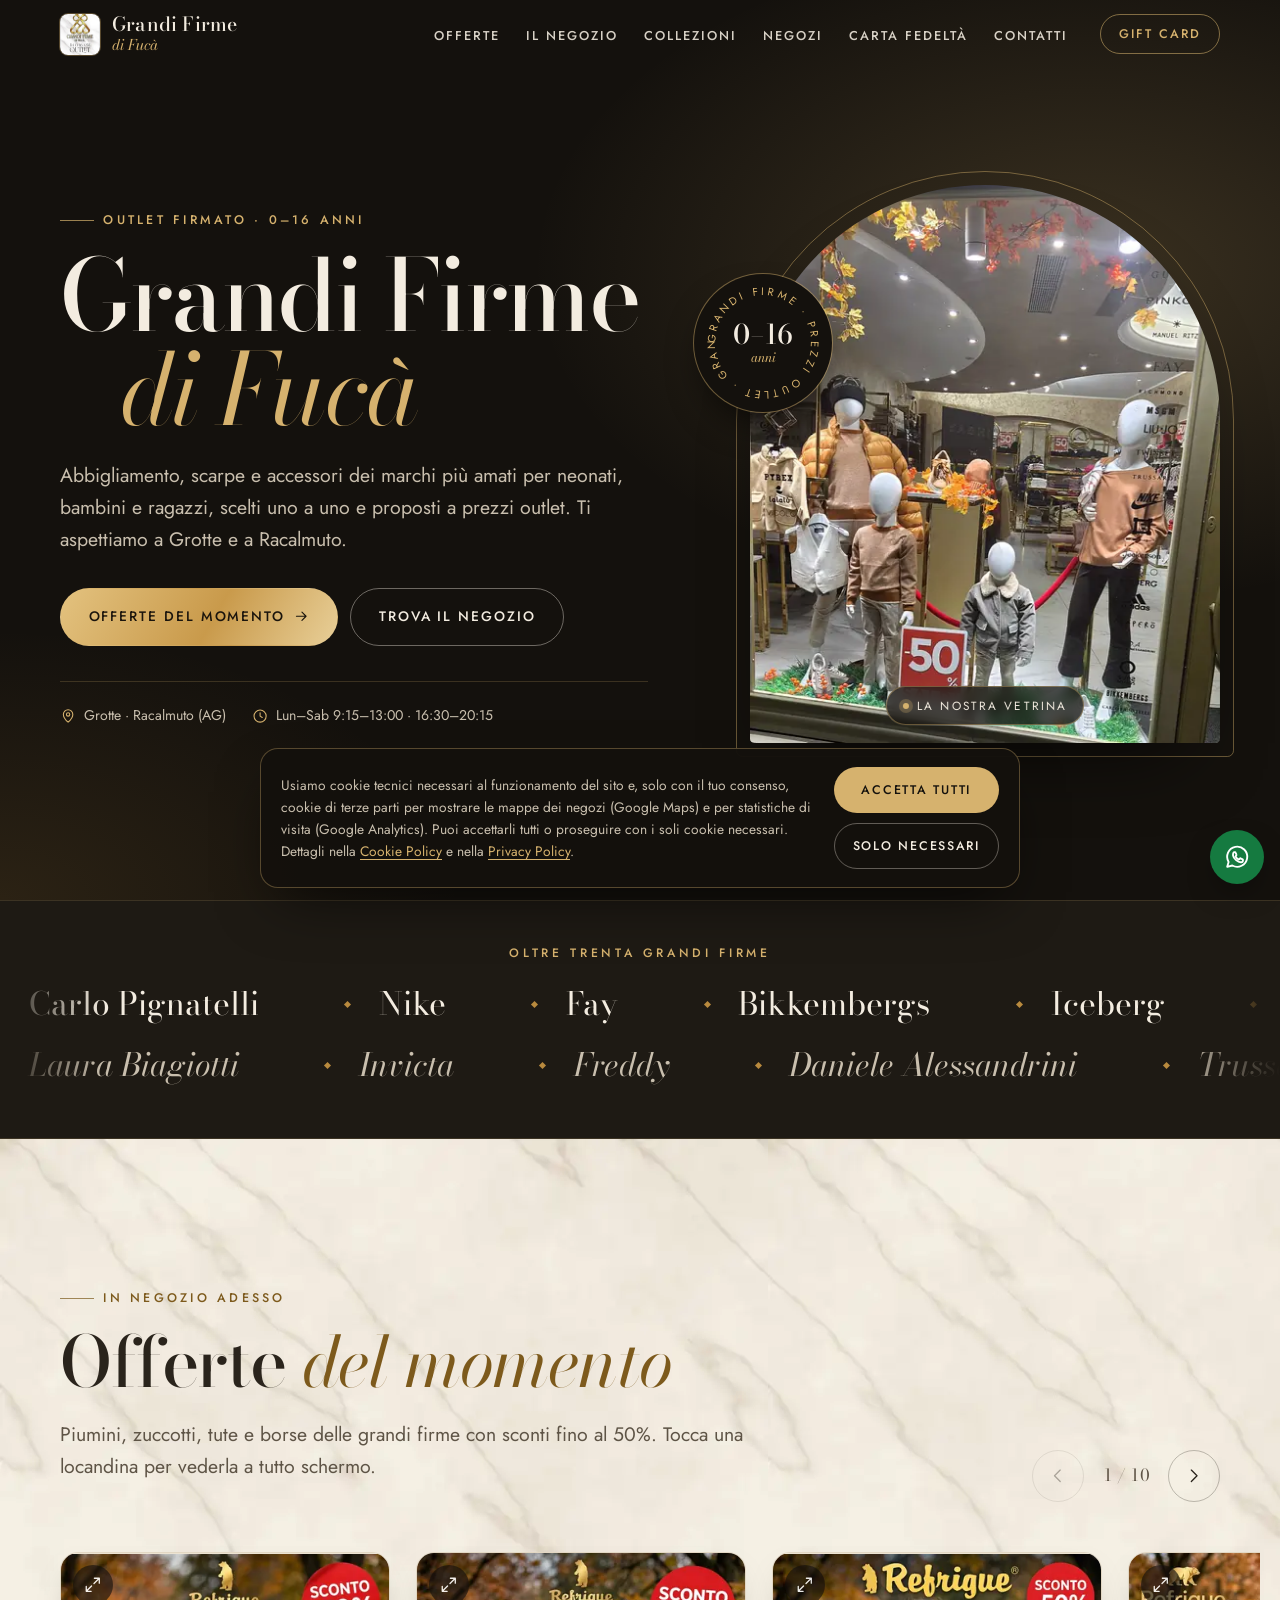
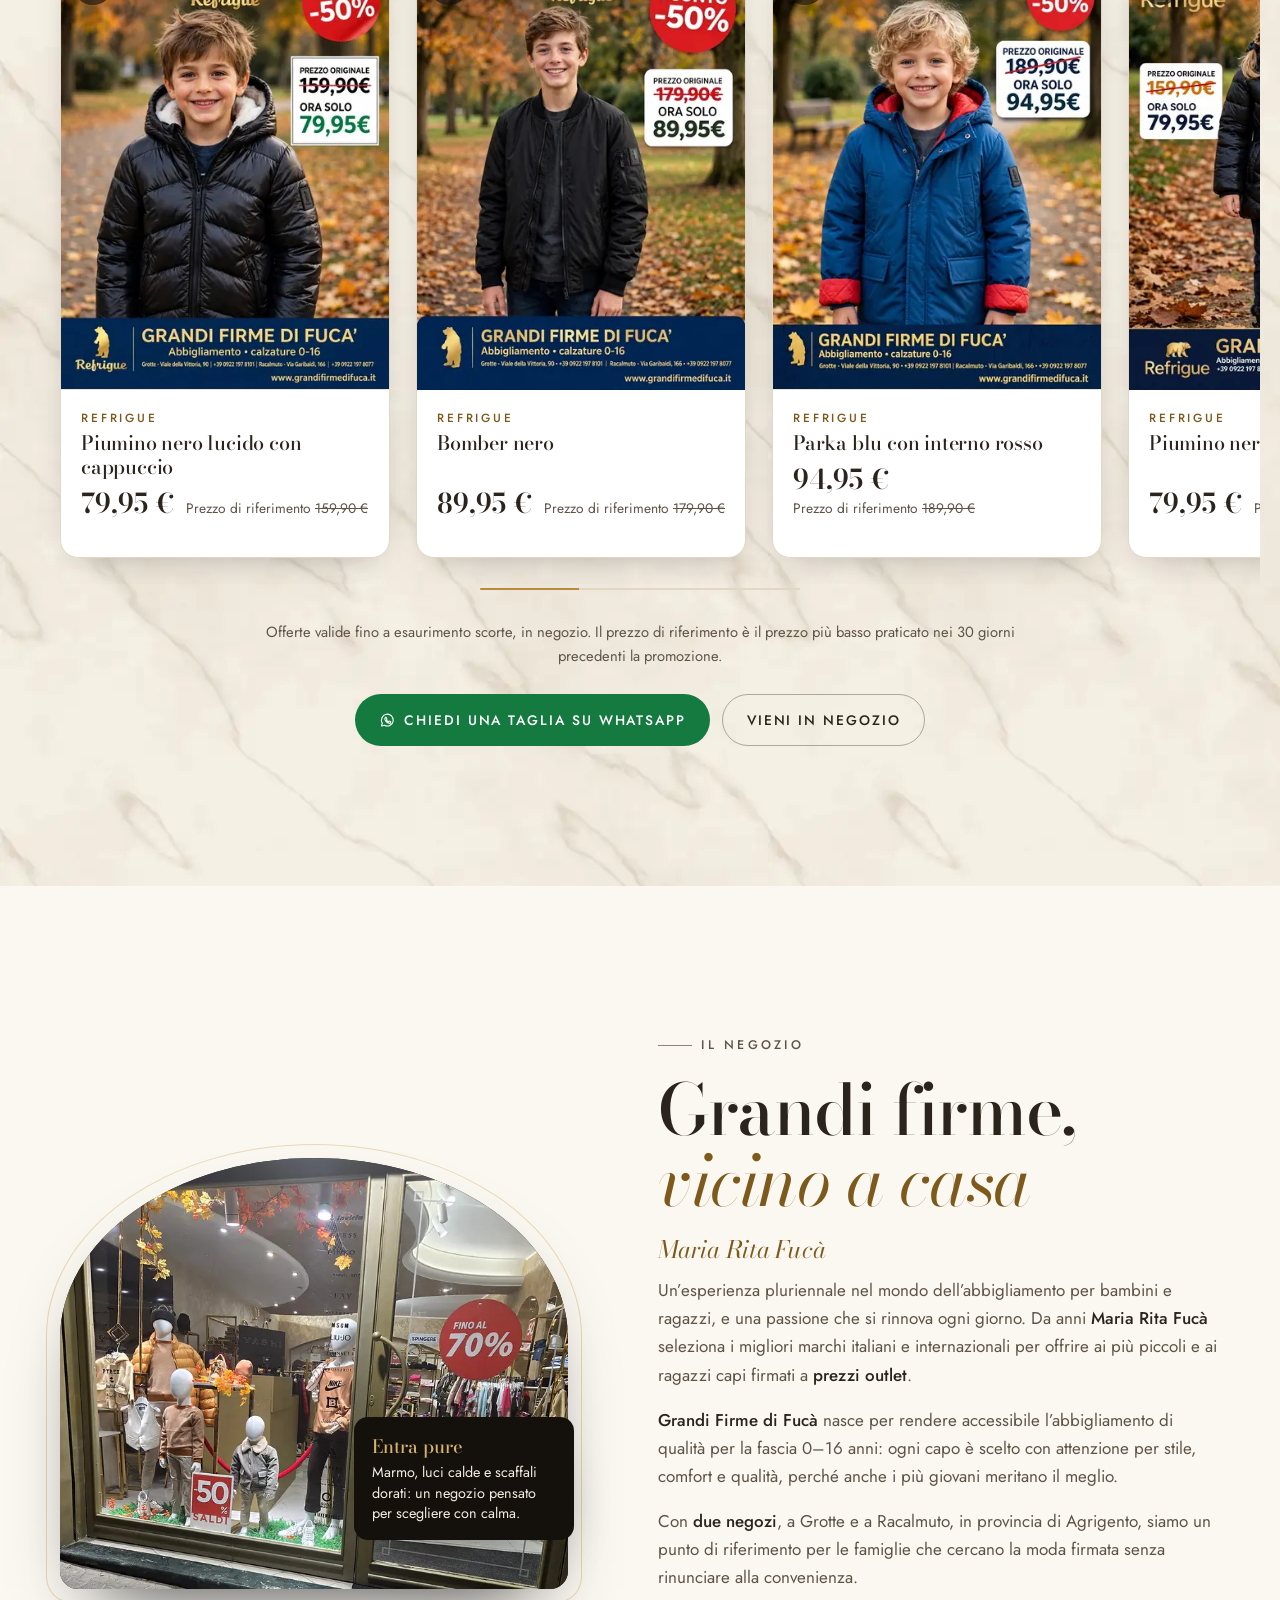
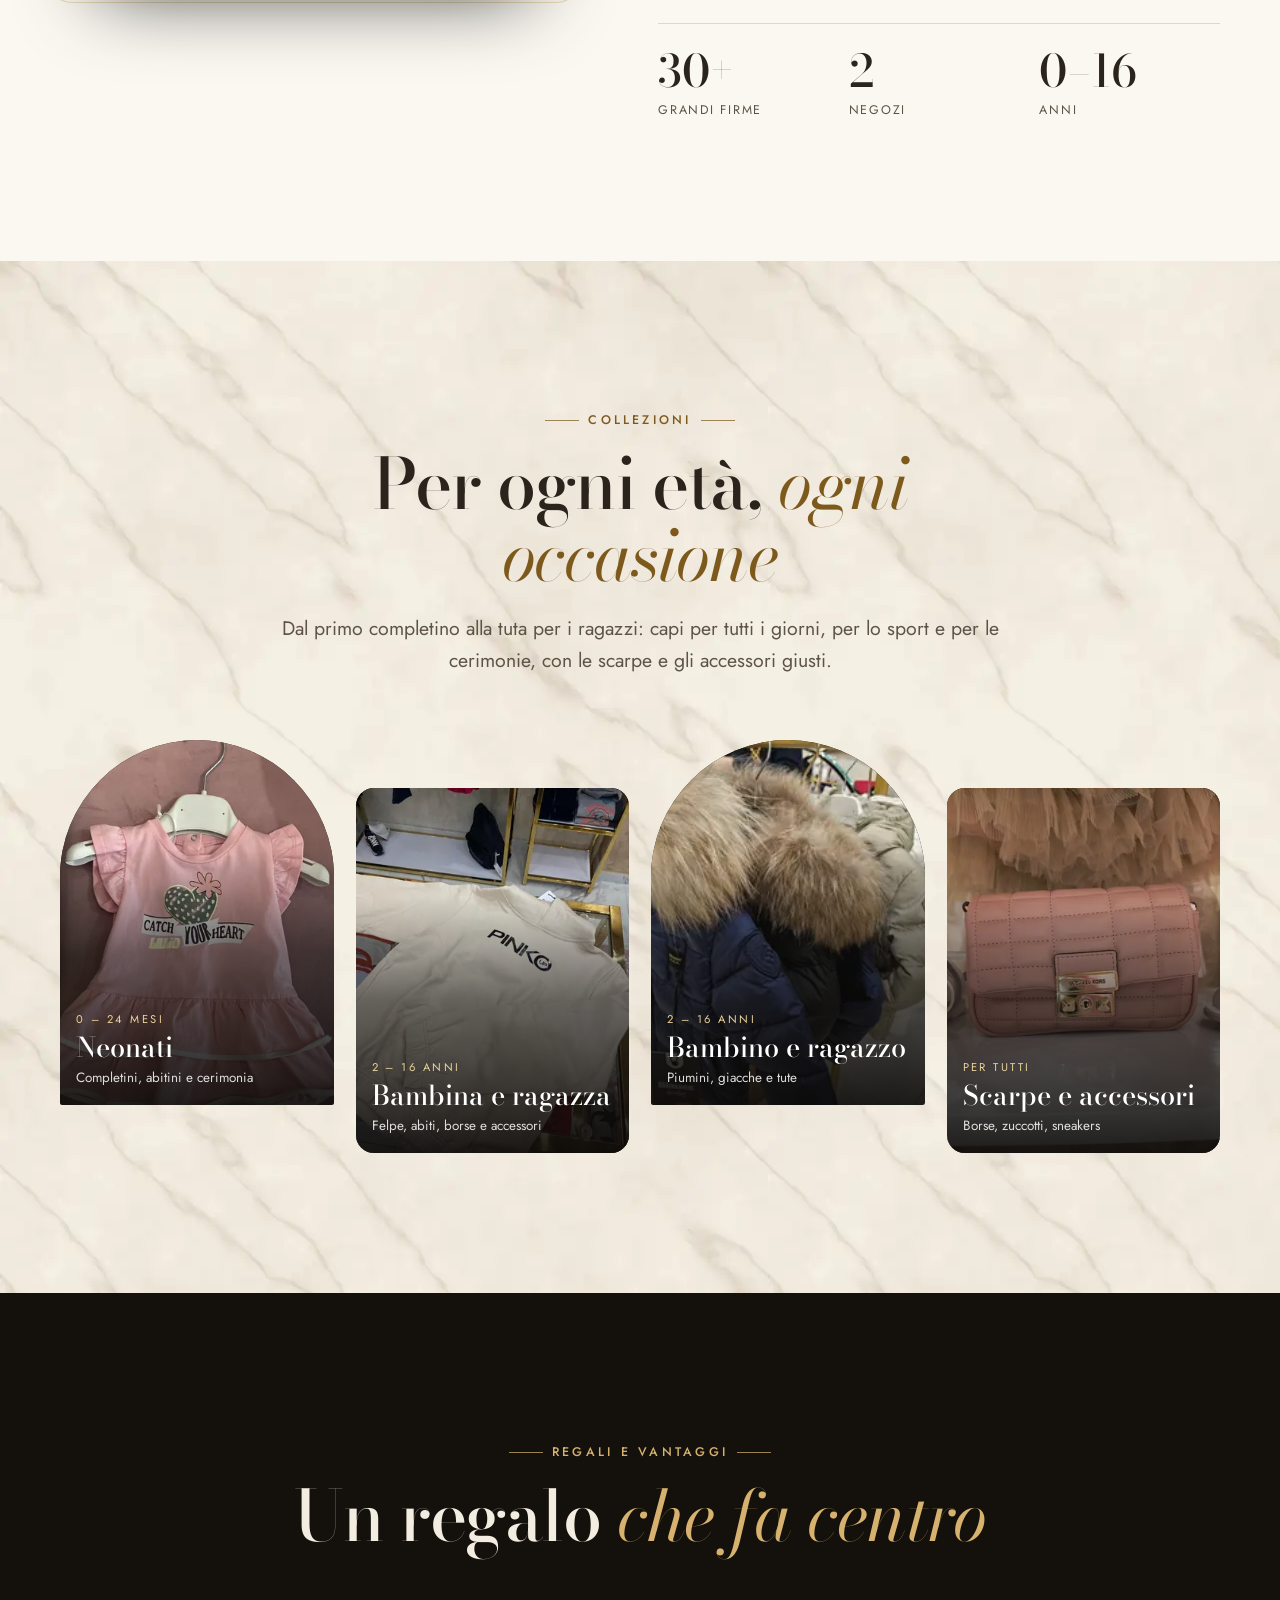
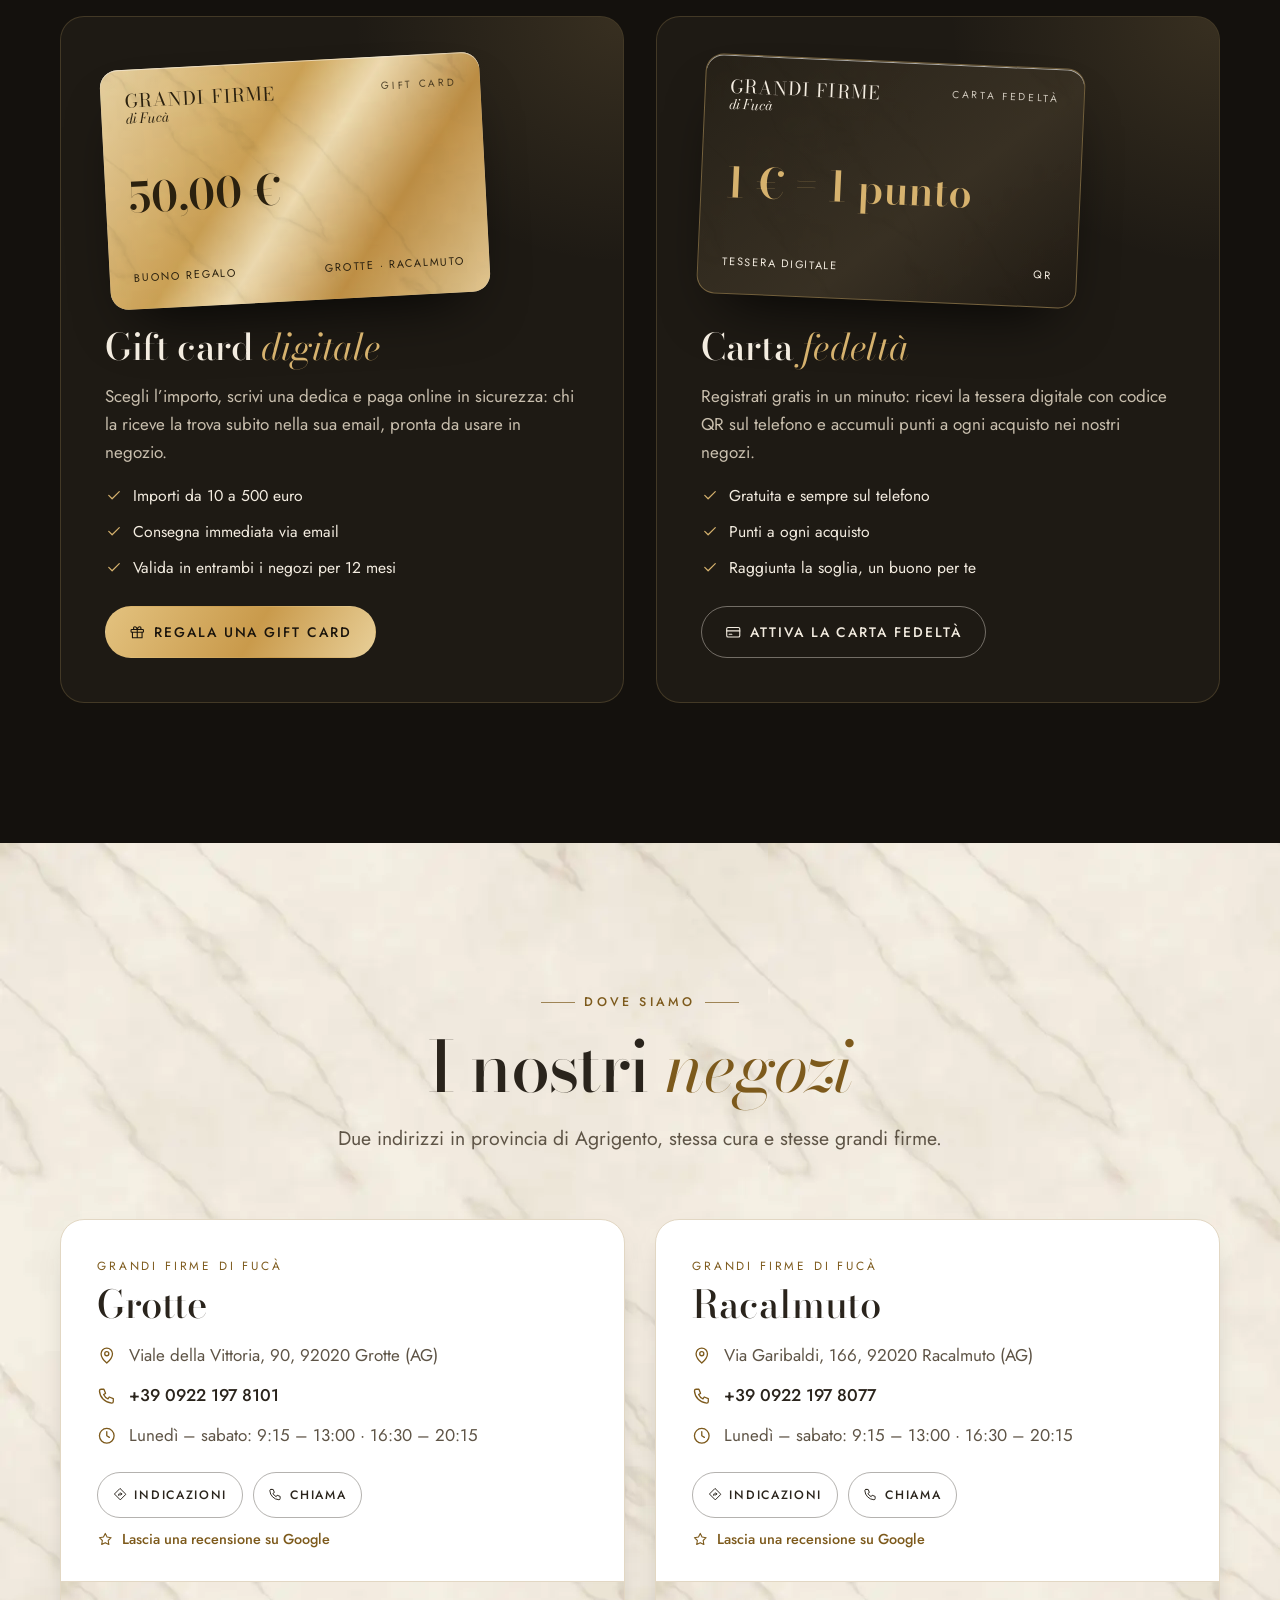
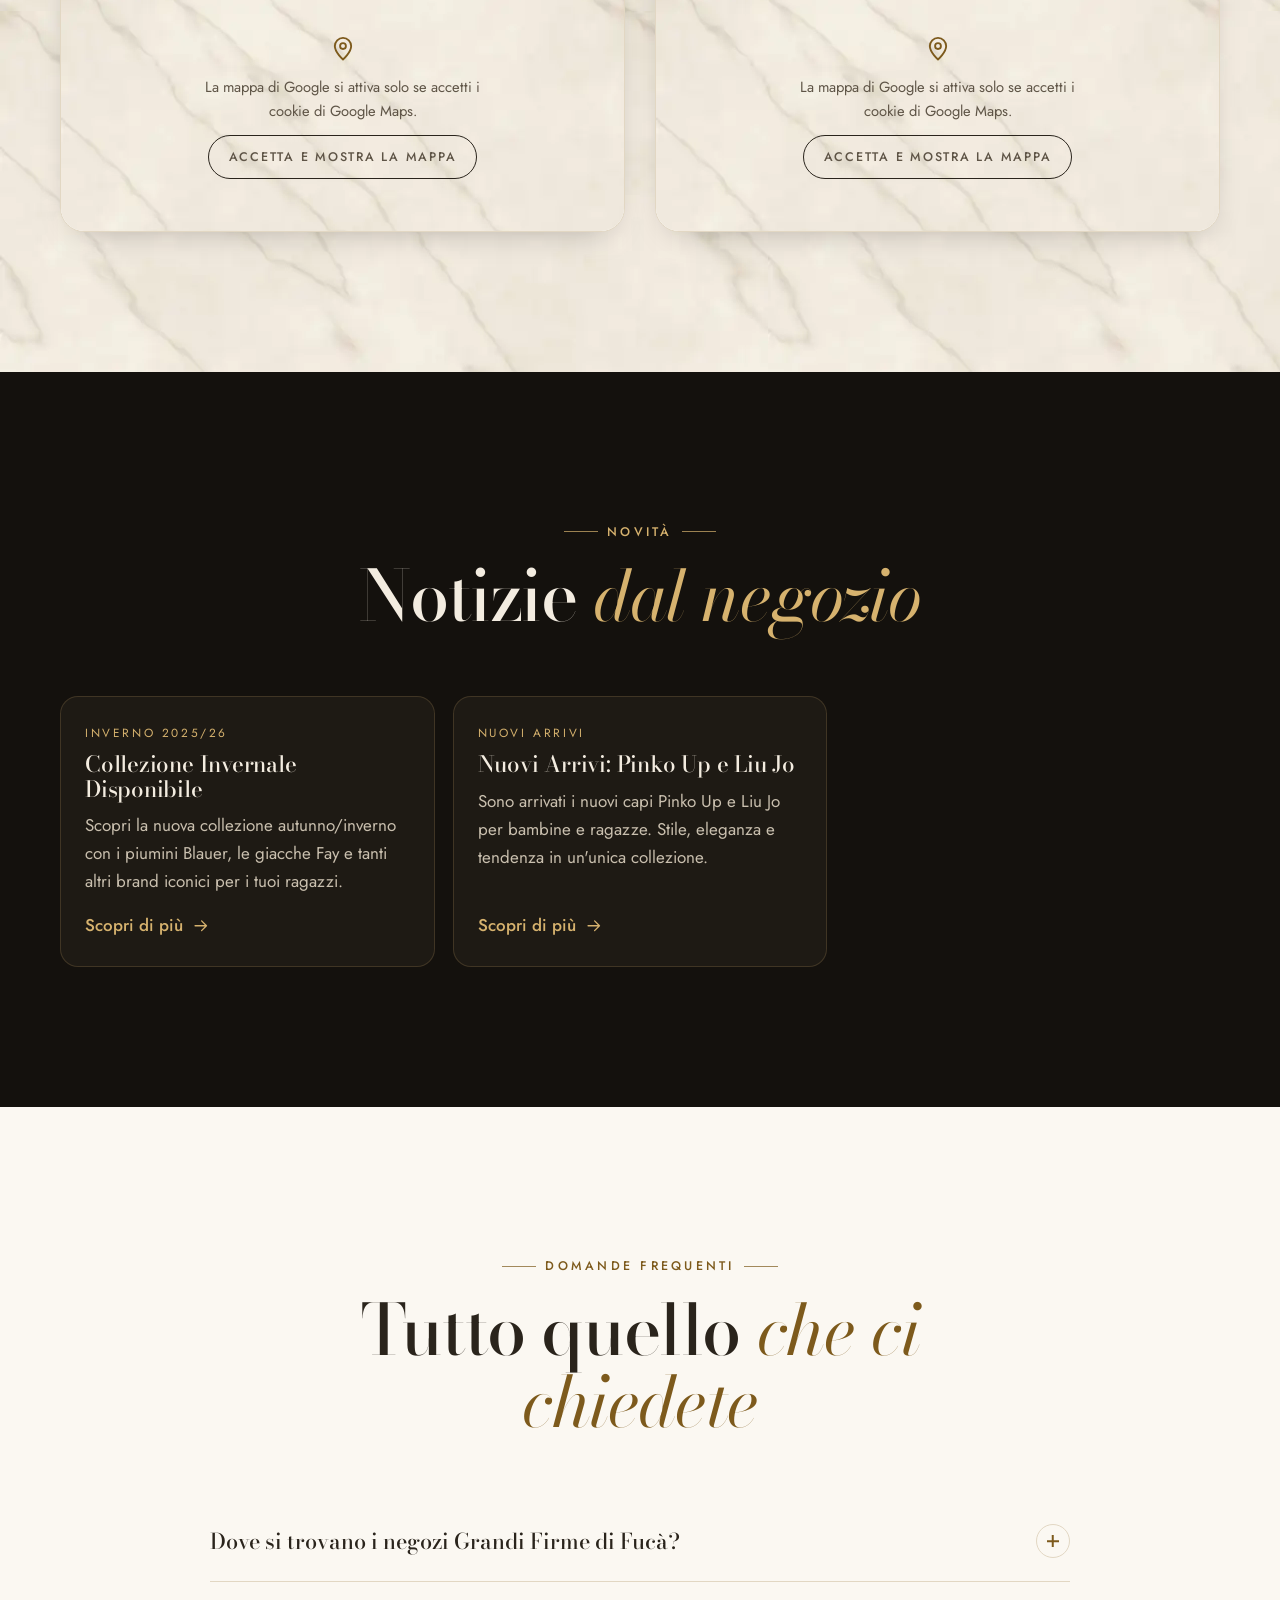
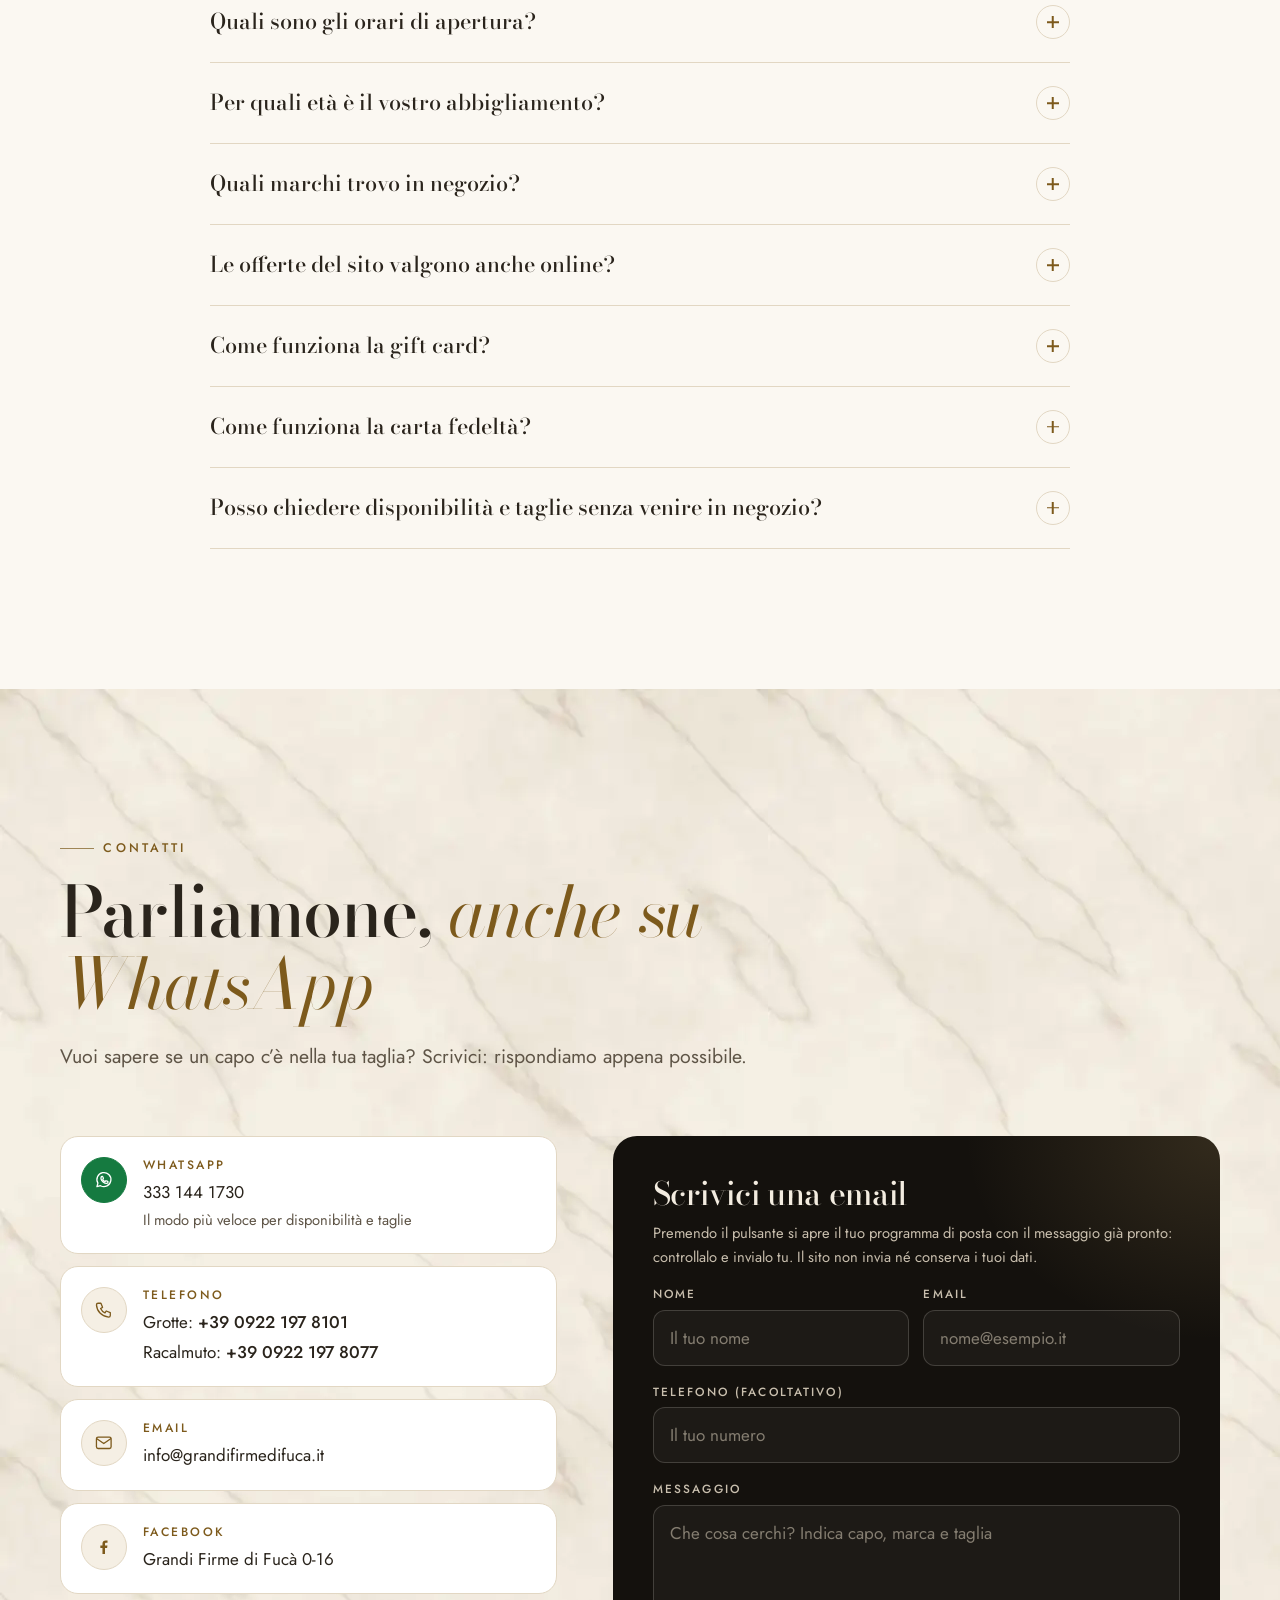
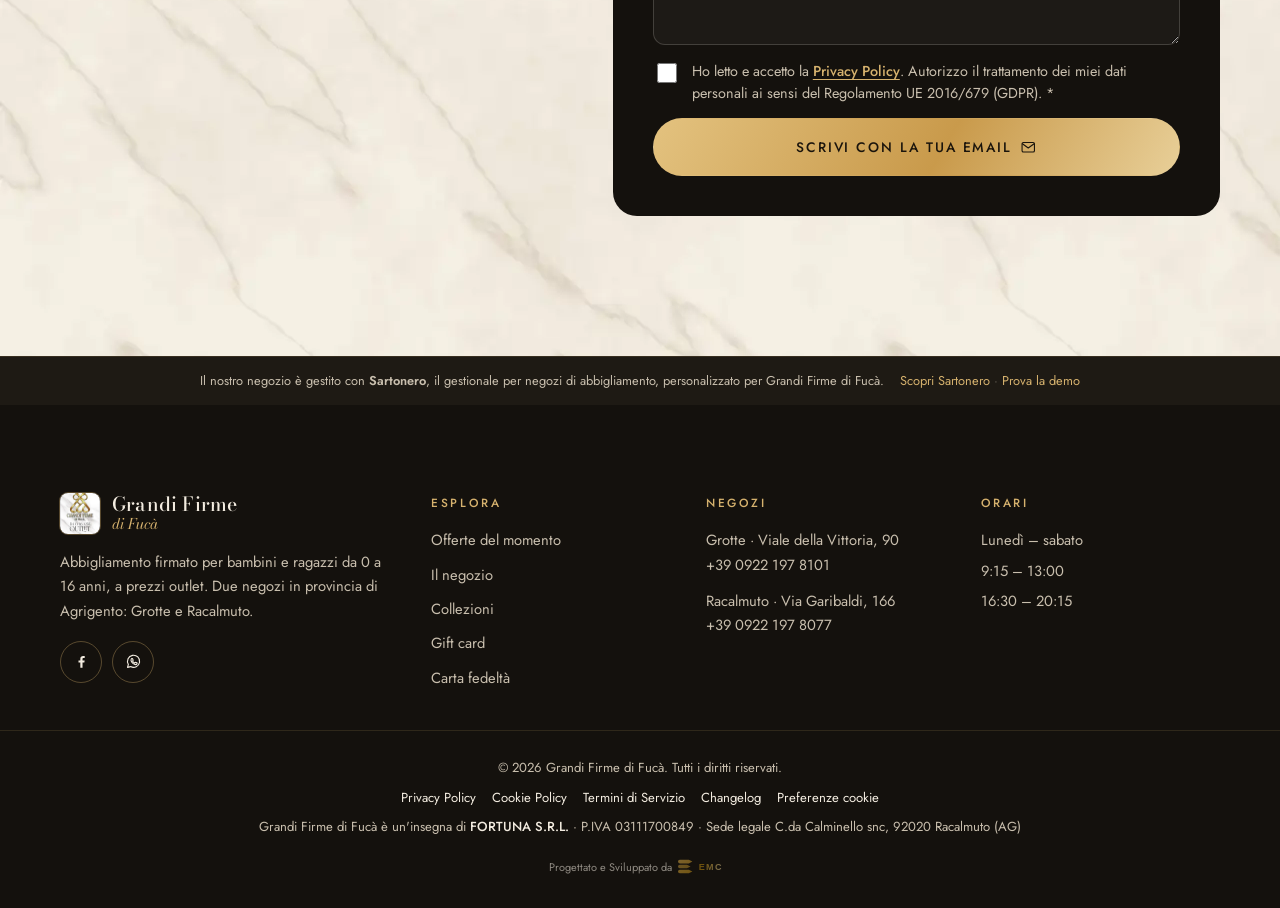
==== commit 207988f9: "Menu da telefono a tutto schermo anche sulle pagine interne (fondo sfocato su un livello a parte), v" ====
--- a/index.html
+++ b/index.html
@@ -35,7 +35,7 @@
     <link rel="preload" as="image" type="image/webp" imagesrcset="images/vetrina/vetrina-frontale-480.webp 480w, images/vetrina/vetrina-frontale-720.webp 720w, images/vetrina/vetrina-frontale-960.webp 960w, images/vetrina/vetrina-frontale-1220.webp 1220w" imagesizes="(min-width: 900px) 470px, 88vw" fetchpriority="high">
     <link rel="preload" href="fonts/bodoni-moda-latin.woff2" as="font" type="font/woff2" crossorigin>
     <link rel="preload" href="fonts/jost-latin.woff2" as="font" type="font/woff2" crossorigin>
-    <link rel="stylesheet" href="css/style.css">
+    <link rel="stylesheet" href="css/style.css?v=3.0.1">
     <script>document.documentElement.className += ' js';</script>
     <meta name="keywords" content="abbigliamento bambini Grotte, abbigliamento bambini Racalmuto, outlet abbigliamento firmato Agrigento, abbigliamento 0-16 anni, Trussardi junior, Liu Jo bambina, Refrigue bambino, Grandi Firme di Fucà">
     <script type="application/ld+json">
--- a/css/style.css
+++ b/css/style.css
@@ -175,11 +175,16 @@
     transition: background-color .4s, box-shadow .4s, backdrop-filter .4s, color .4s;
     color: var(--on-dark);
 }
-#navbar.scrolled, #navbar.solid {
+/* Fondo sfocato su un livello a parte: un backdrop-filter sul #navbar diventerebbe il riferimento
+   del menu a tutto schermo (position: fixed) e lo schiaccerebbe nell'altezza della barra. */
+#navbar::before {
+    content: ''; position: absolute; inset: 0; z-index: -1; pointer-events: none;
     background: rgba(20, 17, 13, .9);
     -webkit-backdrop-filter: saturate(140%) blur(12px); backdrop-filter: saturate(140%) blur(12px);
     box-shadow: 0 1px 0 rgba(214, 178, 110, .18);
-}
+    opacity: 0; transition: opacity .4s;
+}
+#navbar.scrolled::before, #navbar.solid::before { opacity: 1; }
 .nav-container { height: 100%; max-width: var(--maxw); margin: 0 auto; padding: 0 var(--gutter); display: flex; align-items: center; justify-content: space-between; gap: 20px; }
 .nav-logo { display: flex; align-items: center; gap: 12px; text-decoration: none; color: inherit; position: relative; z-index: 2; }
 .nav-logo img { width: 40px; height: 41px; border-radius: 8px; box-shadow: 0 0 0 1px rgba(214,178,110,.35); }
@@ -245,7 +250,7 @@
 .hero h1 { font-size: clamp(2.9rem, 12vw, 6.2rem); line-height: .95; font-weight: 500; letter-spacing: -.025em; margin: 0 0 1.4rem; }
 .hero h1 .l1 { display: block; }
 .hero h1 .l2 { display: block; font-style: italic; font-weight: 400; color: var(--gold); padding-left: .6em; }
-.hero .lead { margin-bottom: 2rem; }
+.hero .lead { margin-bottom: 2rem; color: var(--on-dark-muted); }
 .hero-ctas { display: flex; flex-wrap: wrap; gap: 12px; }
 @media (max-width: 599px) { .hero-ctas .btn { flex: 1 1 100%; } }
 .hero-meta { display: flex; flex-wrap: wrap; gap: 10px 26px; margin: 2.2rem 0 0; padding: 1.4rem 0 0; border-top: 1px solid rgba(214,178,110,.2); list-style: none; font-size: .88rem; color: var(--on-dark-muted); }
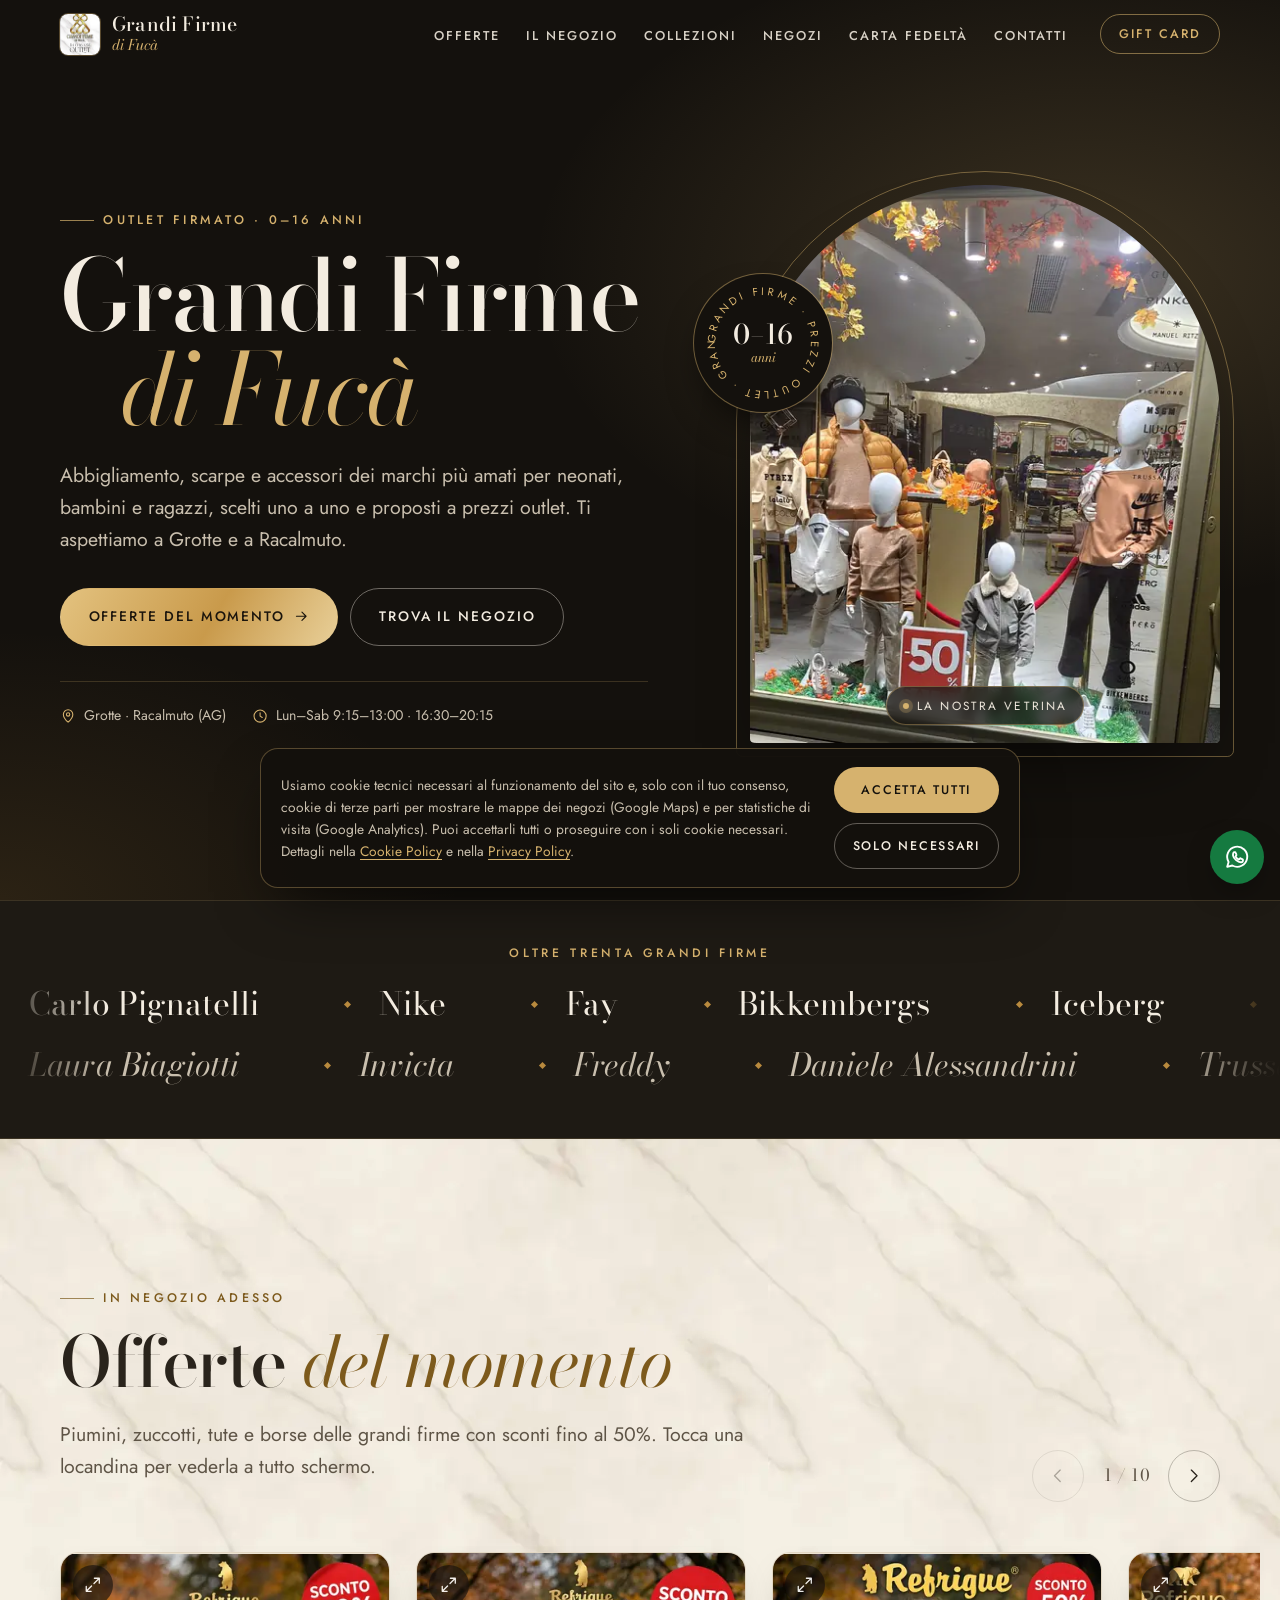
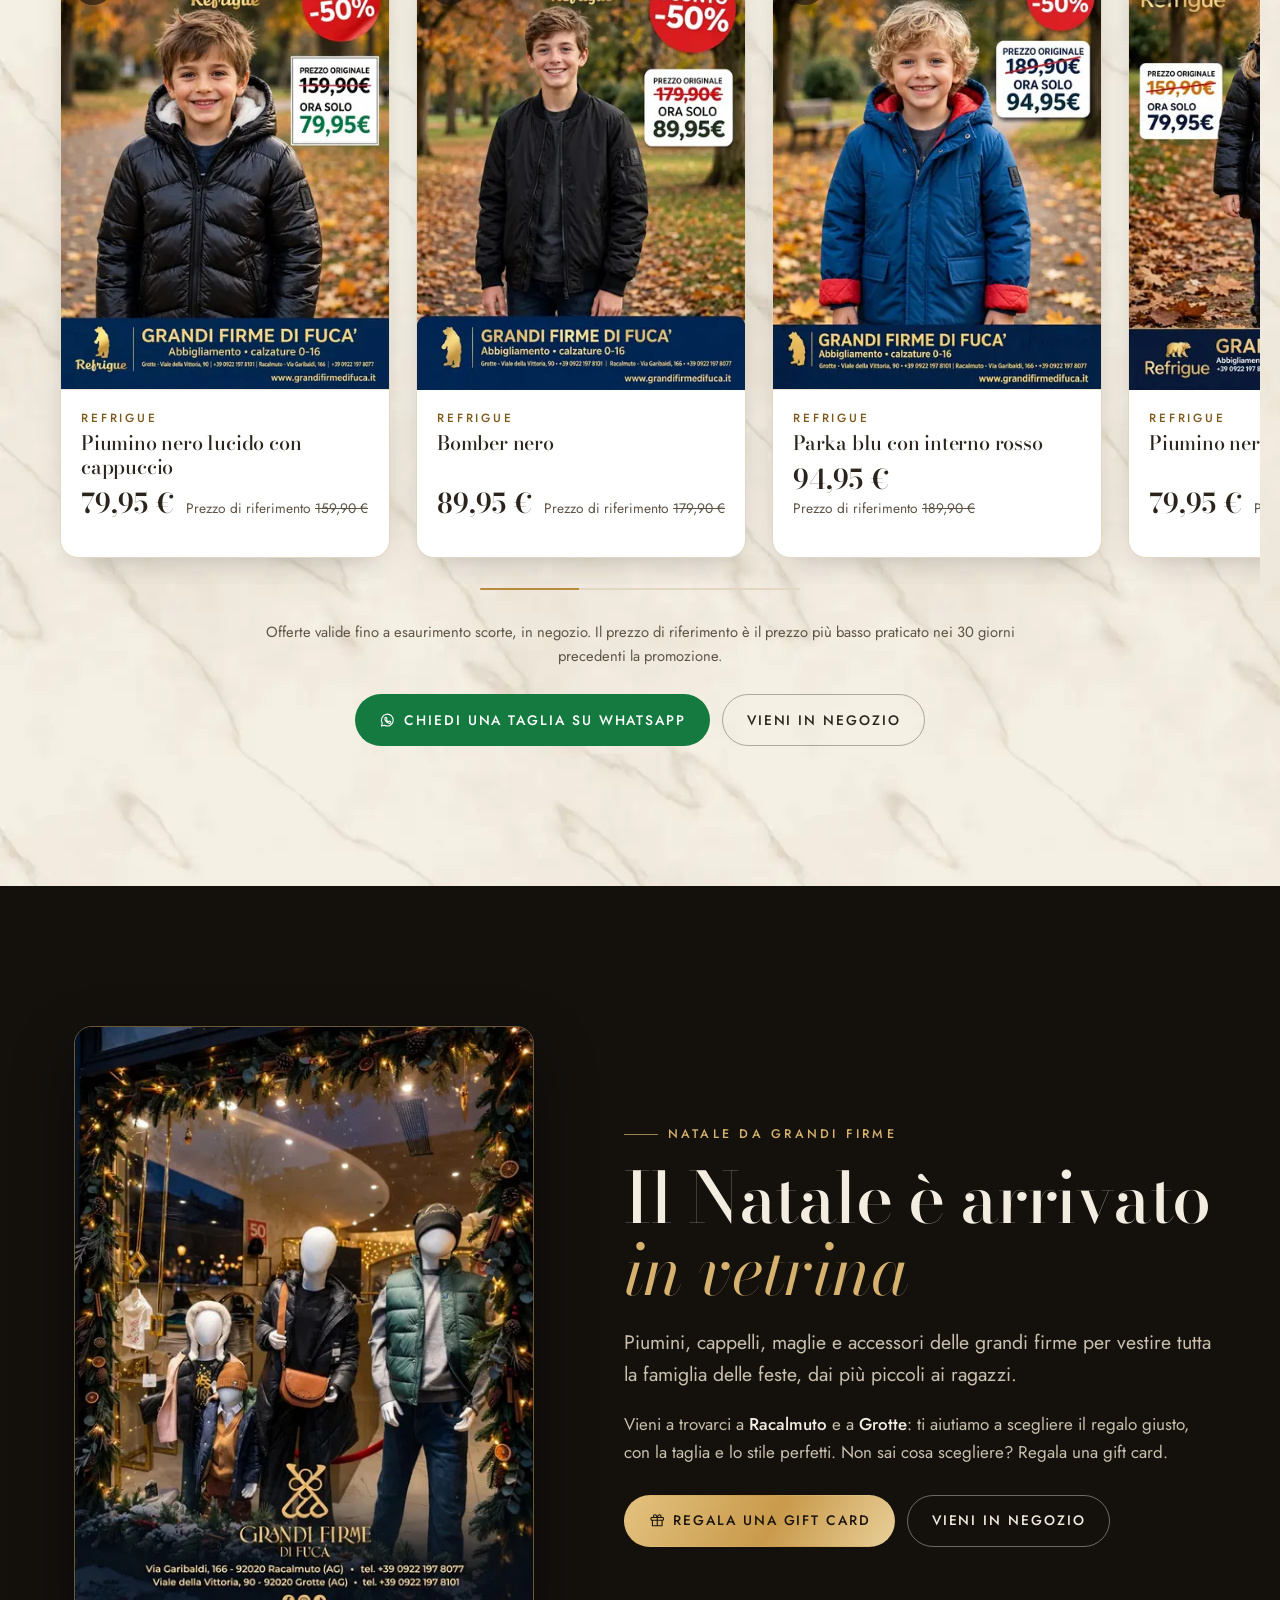
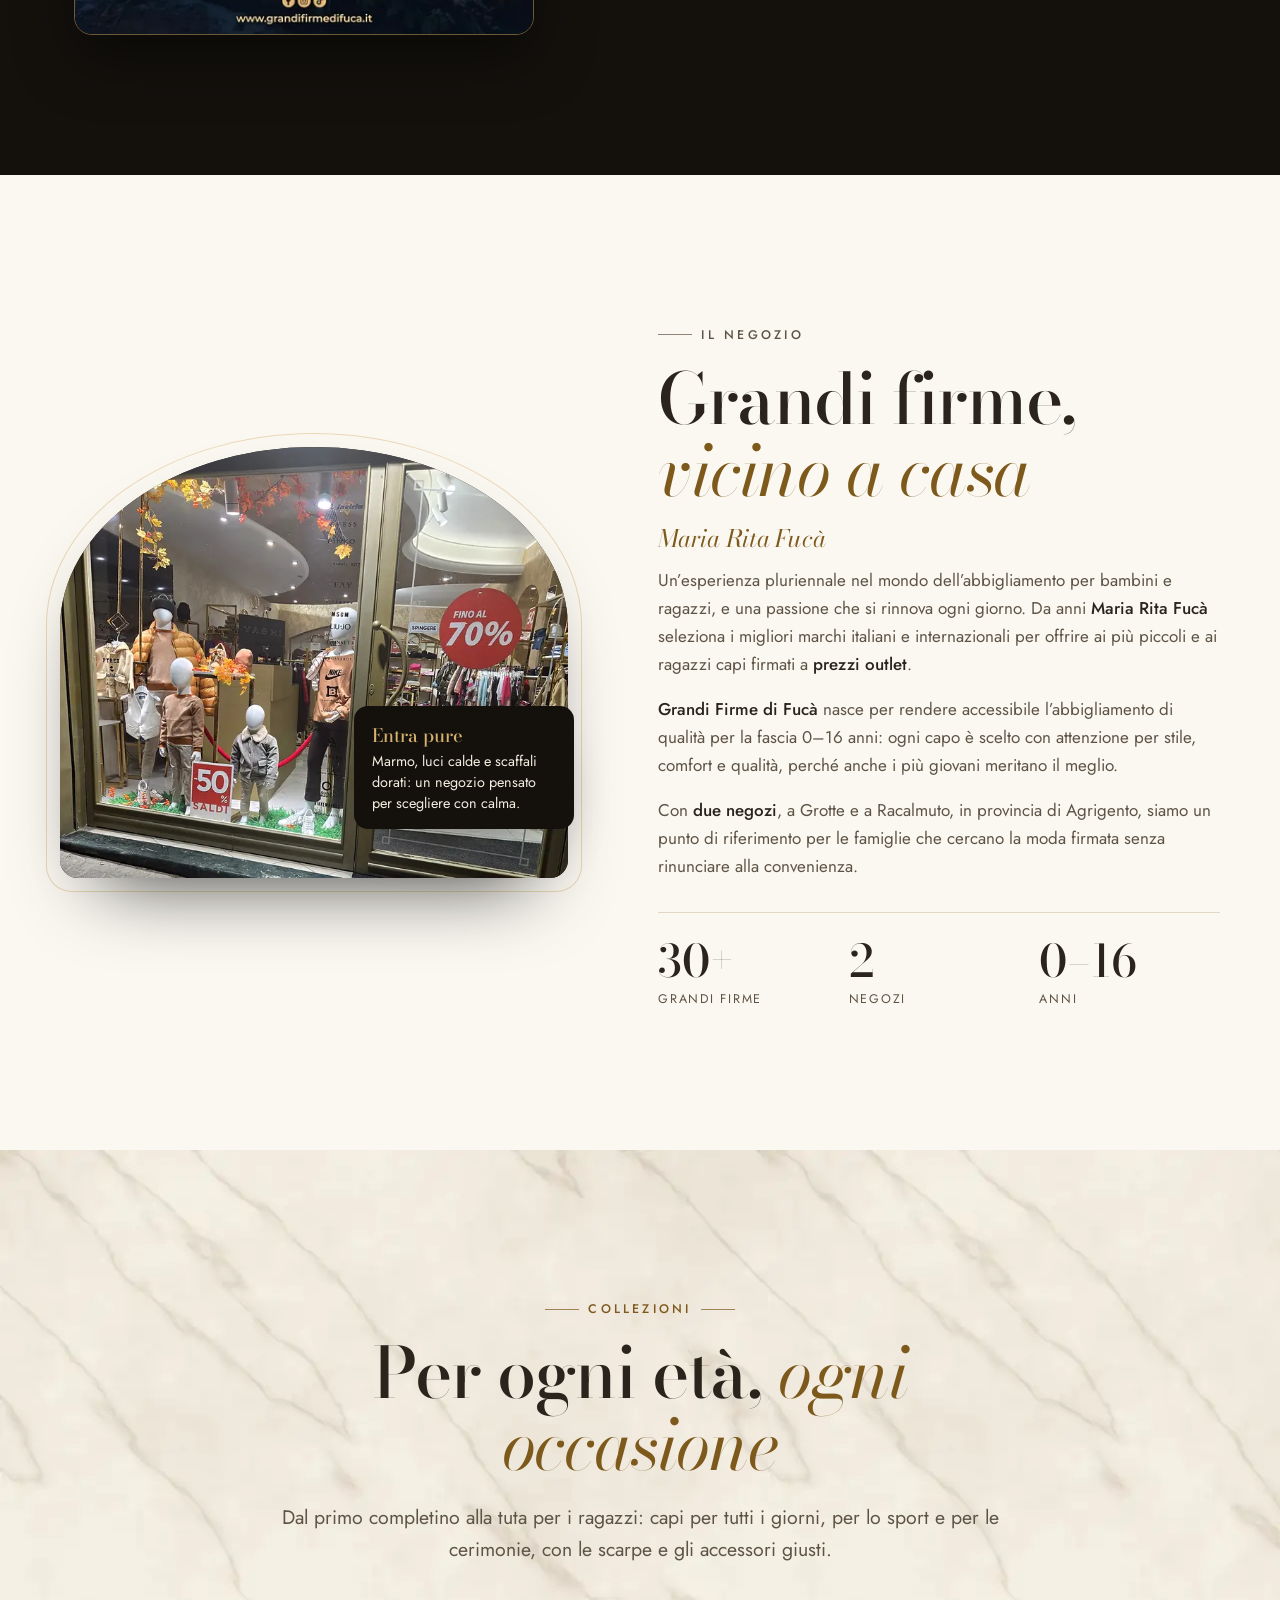
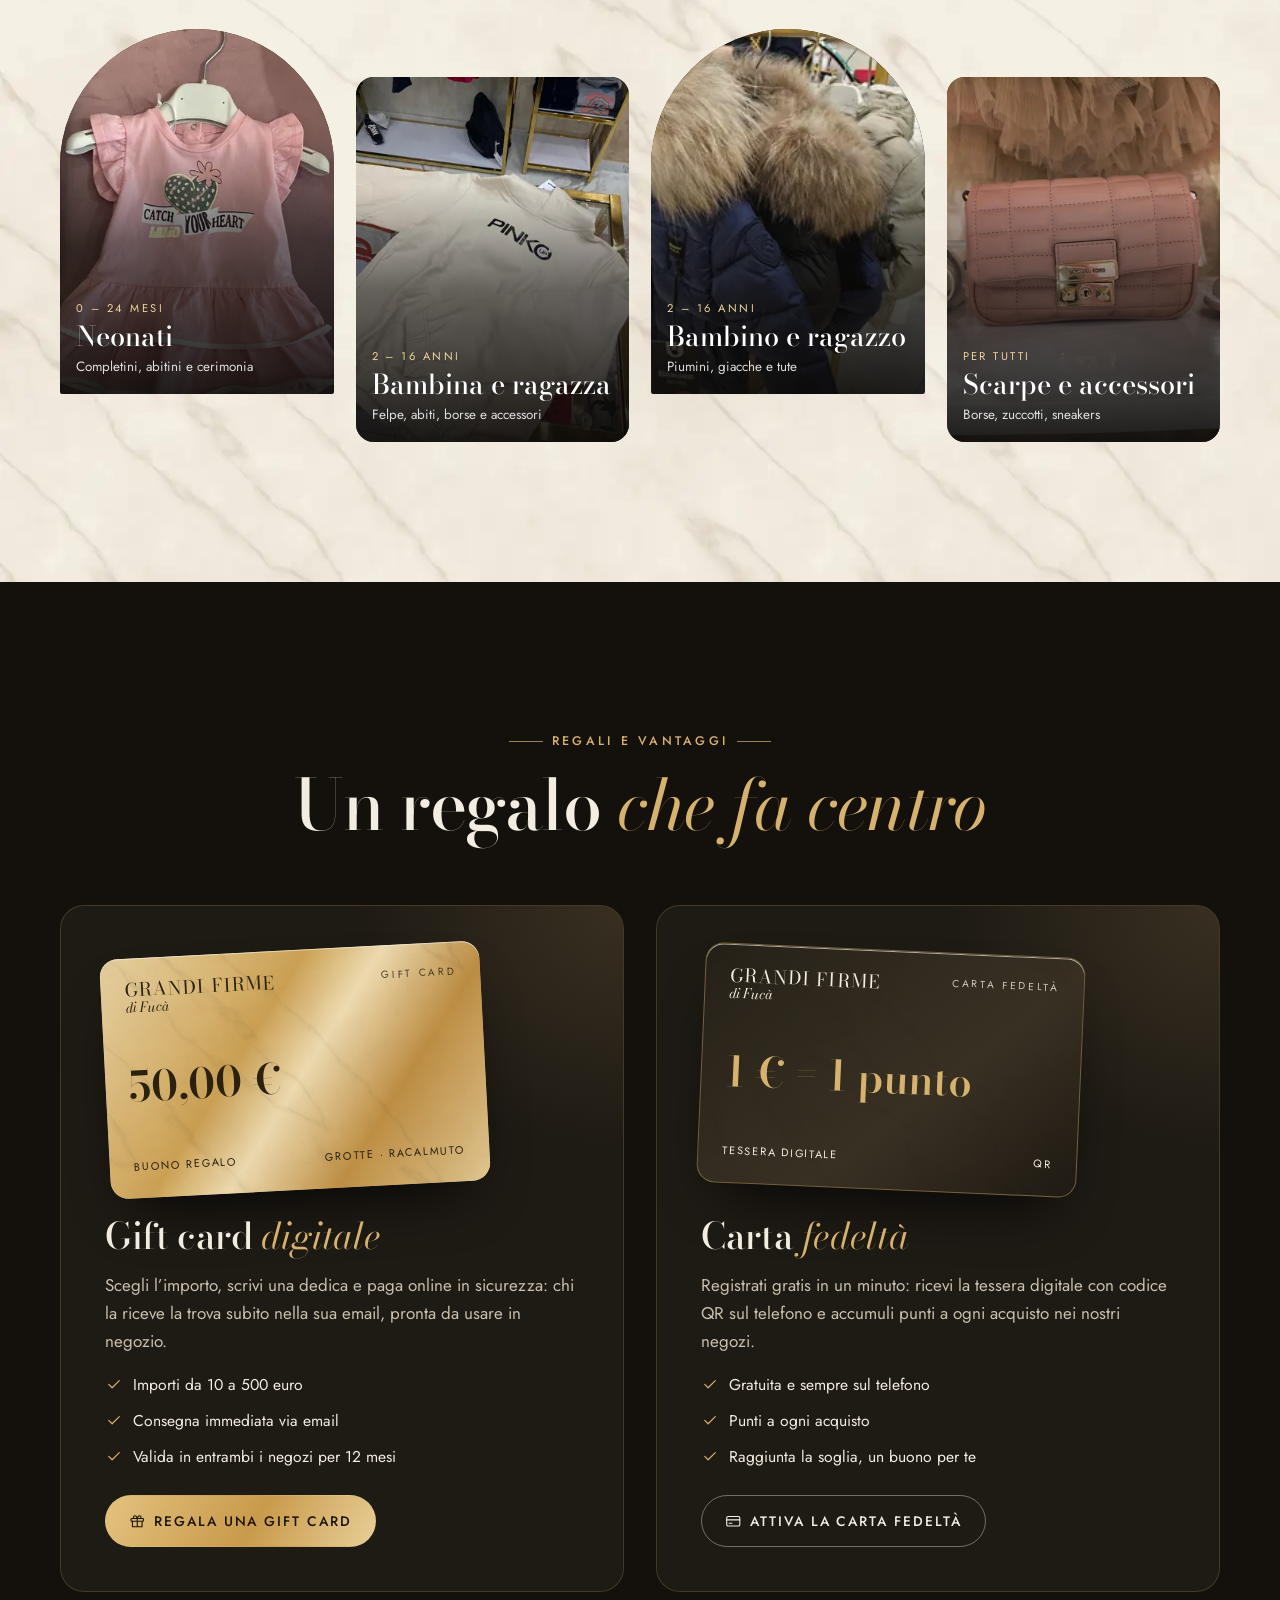
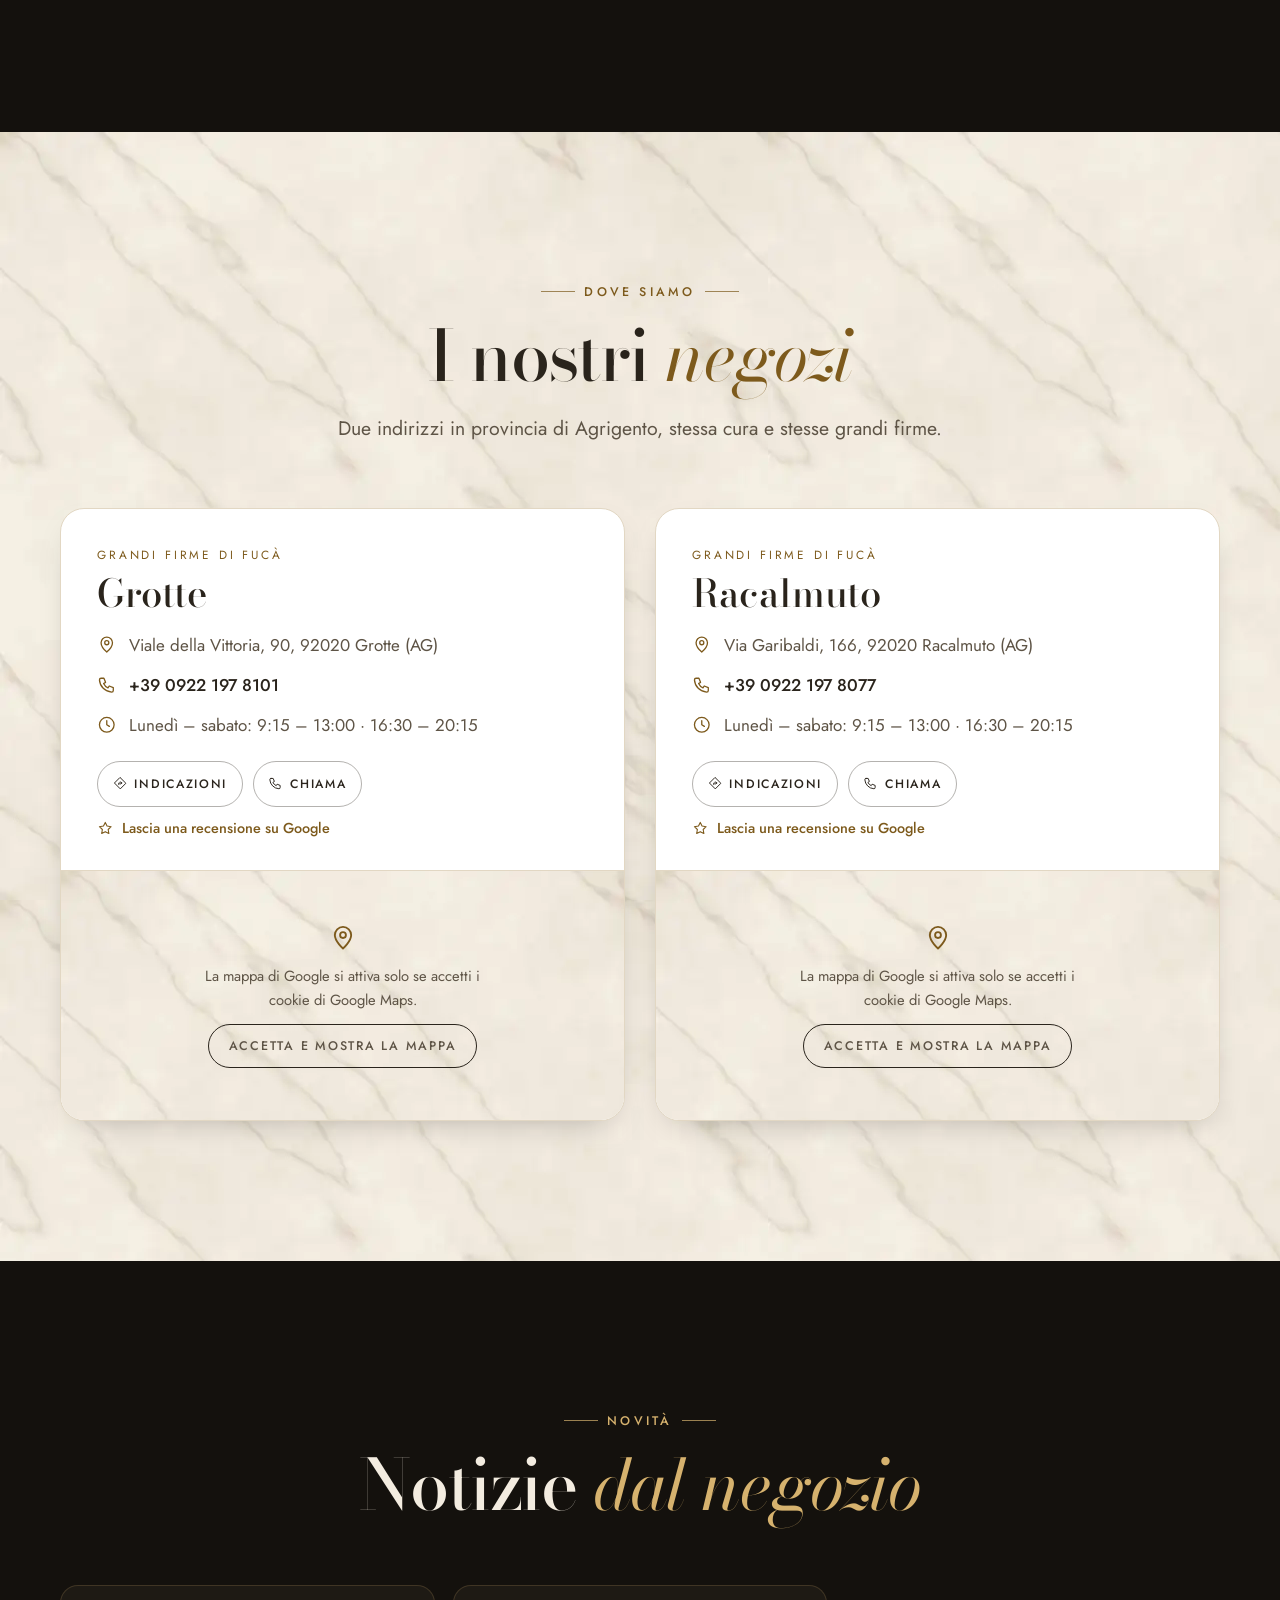
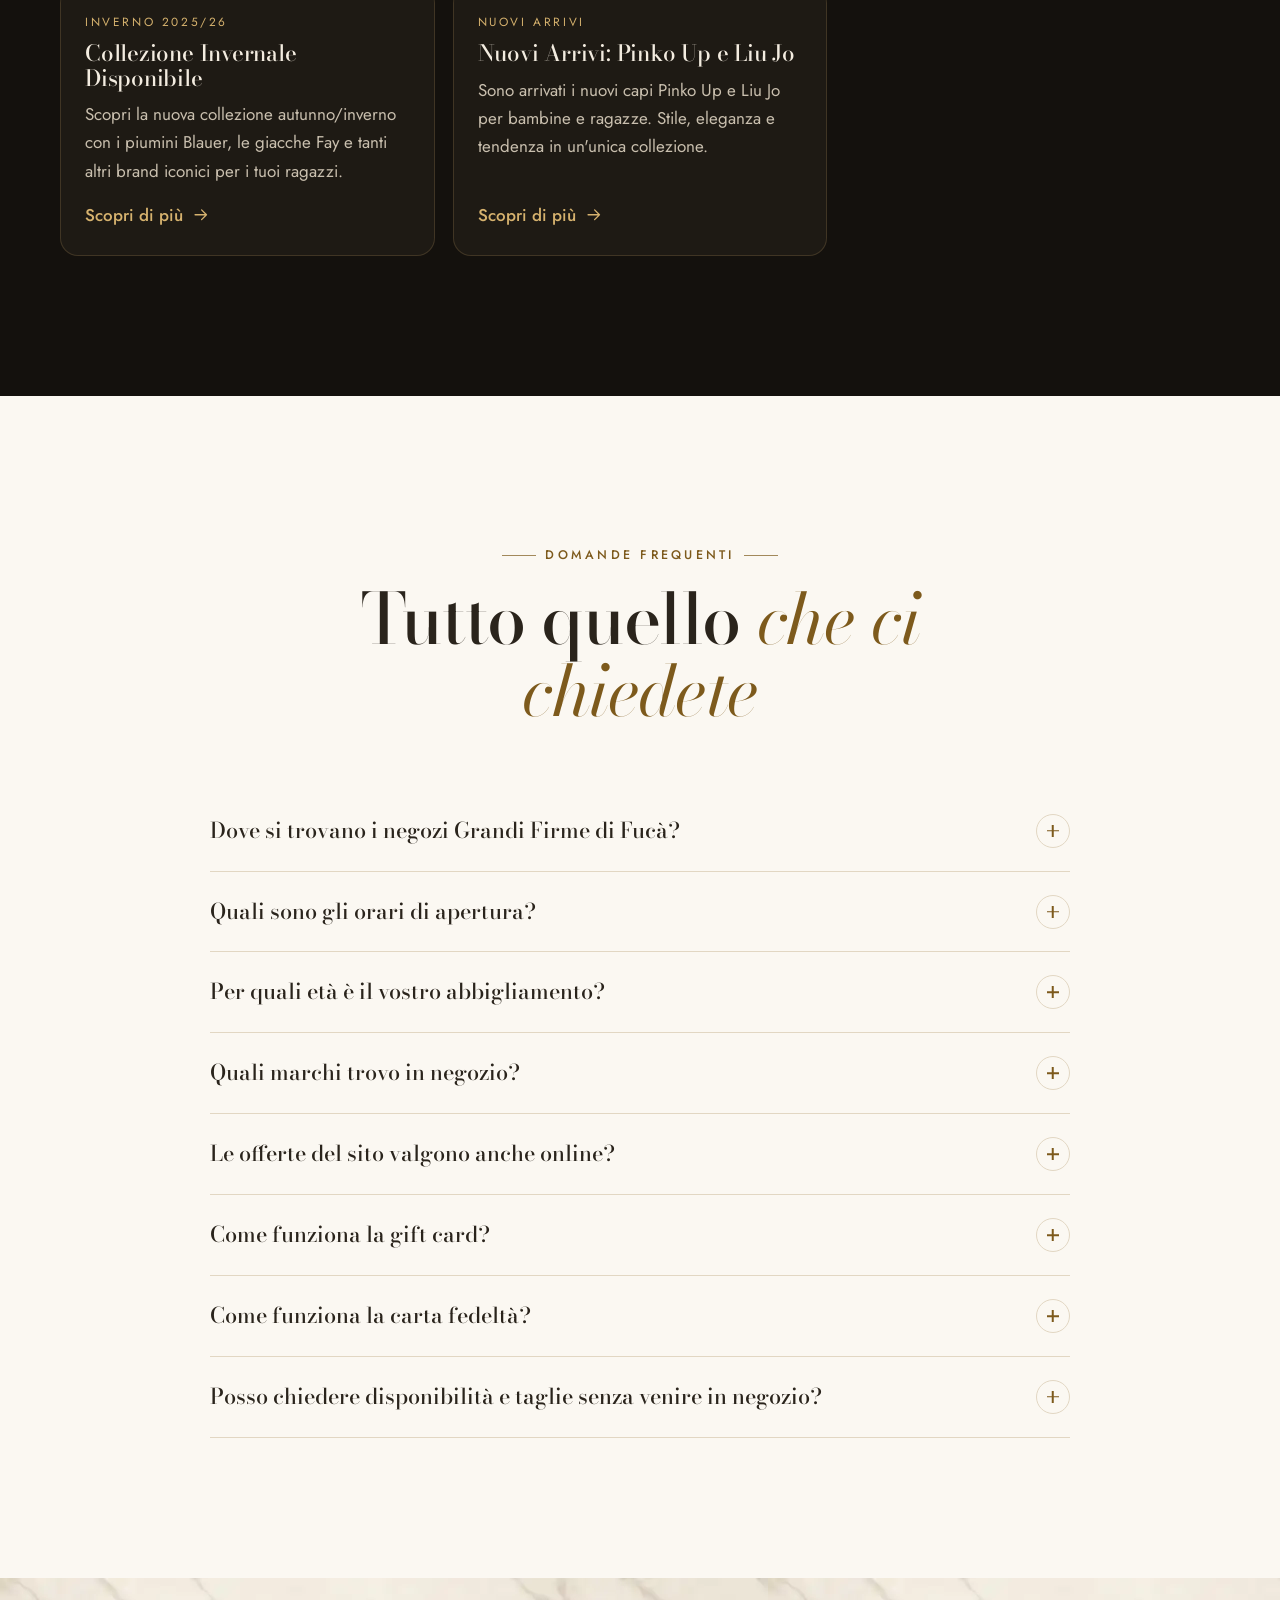
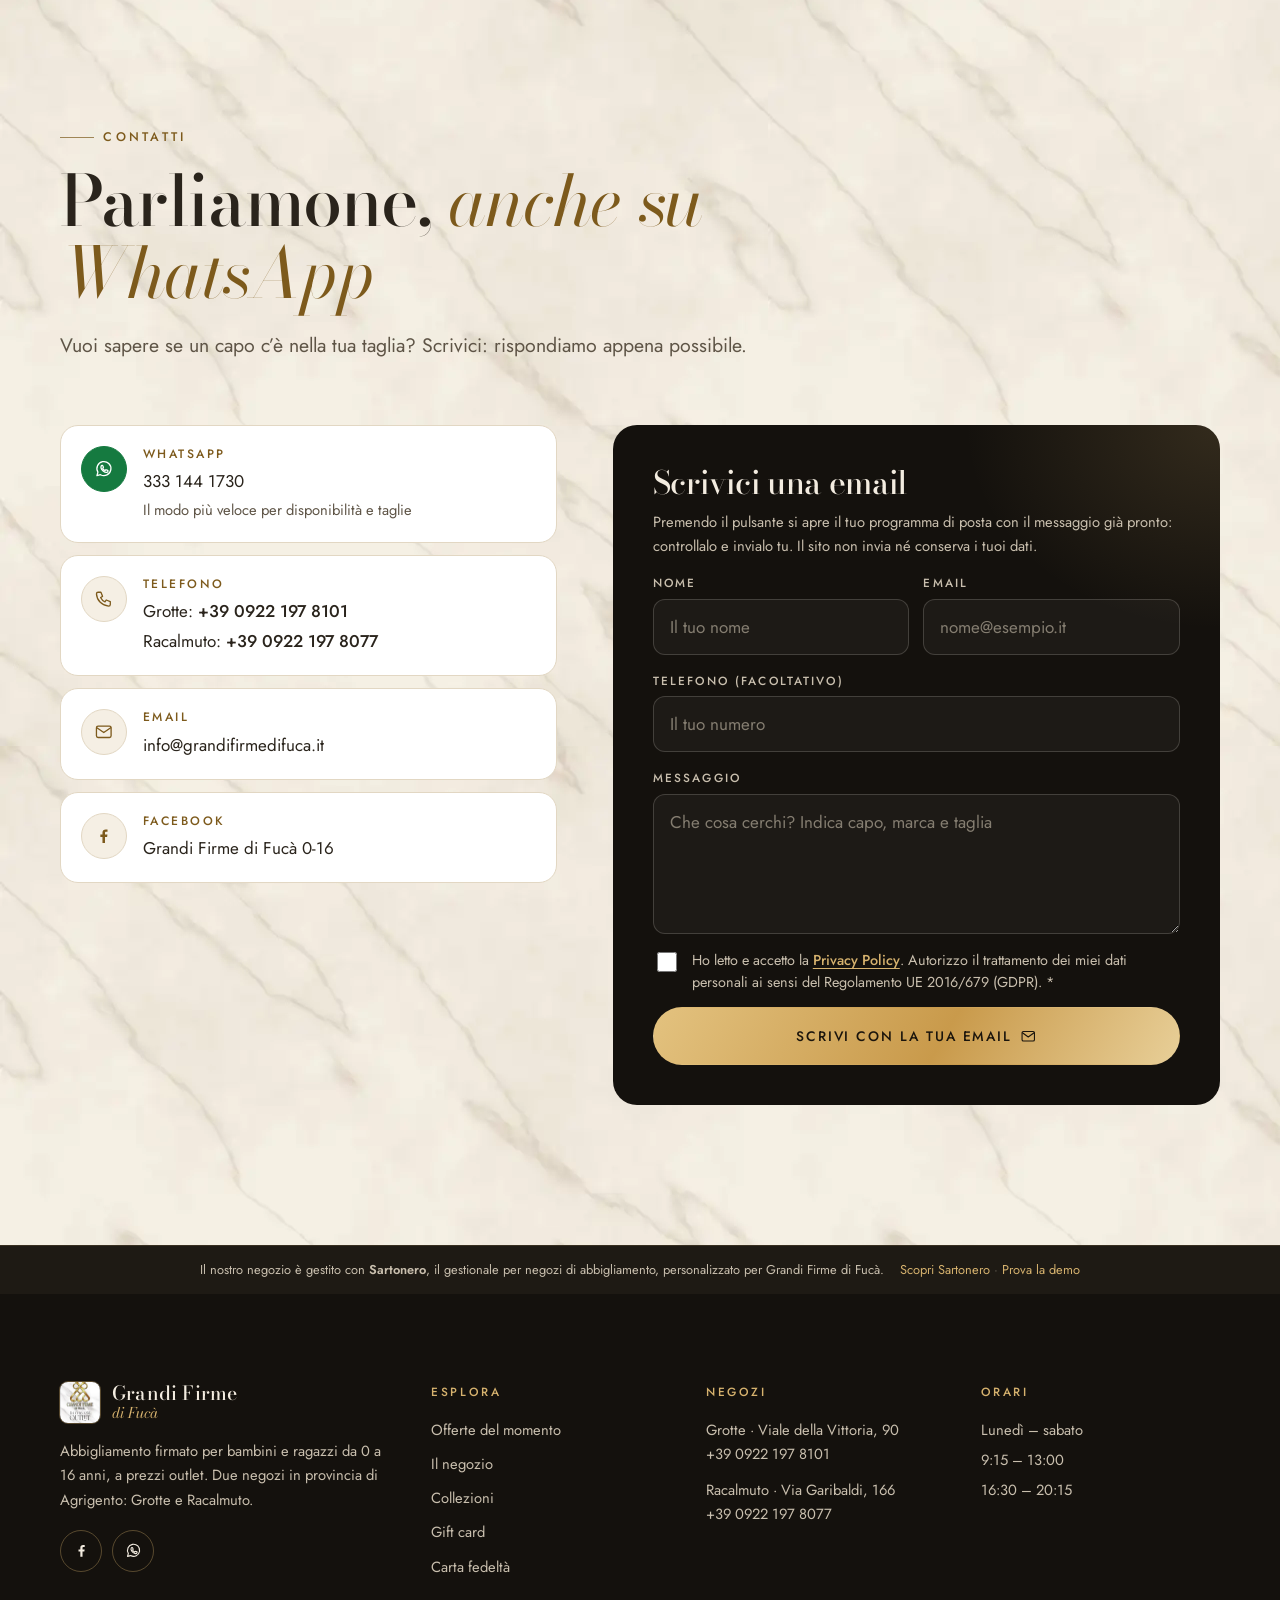
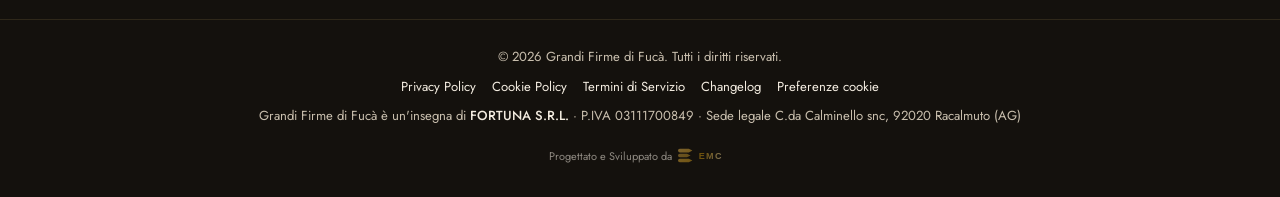
==== commit 7c284573: "Home: sezione «Il Natale è arrivato in vetrina» con la foto della vetrina Sezione stagionale dopo le" ====
--- a/index.html
+++ b/index.html
@@ -35,7 +35,7 @@
     <link rel="preload" as="image" type="image/webp" imagesrcset="images/vetrina/vetrina-frontale-480.webp 480w, images/vetrina/vetrina-frontale-720.webp 720w, images/vetrina/vetrina-frontale-960.webp 960w, images/vetrina/vetrina-frontale-1220.webp 1220w" imagesizes="(min-width: 900px) 470px, 88vw" fetchpriority="high">
     <link rel="preload" href="fonts/bodoni-moda-latin.woff2" as="font" type="font/woff2" crossorigin>
     <link rel="preload" href="fonts/jost-latin.woff2" as="font" type="font/woff2" crossorigin>
-    <link rel="stylesheet" href="css/style.css?v=3.0.1">
+    <link rel="stylesheet" href="css/style.css?v=3.0.2">
     <script>document.documentElement.className += ' js';</script>
     <meta name="keywords" content="abbigliamento bambini Grotte, abbigliamento bambini Racalmuto, outlet abbigliamento firmato Agrigento, abbigliamento 0-16 anni, Trussardi junior, Liu Jo bambina, Refrigue bambino, Grandi Firme di Fucà">
     <script type="application/ld+json">
@@ -108,355 +108,355 @@
     "name": "Offerte del momento in negozio",
     "itemListElement": [
      {
-      "@type": "Offer",
-      "price": "79.95",
-      "priceCurrency": "EUR",
-      "availability": "https://schema.org/InStoreOnly",
-      "seller": {
-       "@id": "https://www.grandifirmedifuca.it/#organizzazione"
+      "@type": "Product",
+      "name": "Refrigue Piumino nero lucido con cappuccio",
+      "brand": {
+       "@type": "Brand",
+       "name": "Refrigue"
       },
-      "priceSpecification": [
-       {
-        "@type": "UnitPriceSpecification",
-        "price": "79.95",
-        "priceCurrency": "EUR"
+      "image": "https://www.grandifirmedifuca.it/images/offerte/refrigue-piumino-nero-bambino-960.jpg",
+      "description": "Locandina dell’offerta: piumino Refrigue nero lucido con cappuccio per bambino, sconto del 50%, da 159,90 € a 79,95 €",
+      "offers": {
+       "@type": "Offer",
+       "price": "79.95",
+       "priceCurrency": "EUR",
+       "availability": "https://schema.org/InStoreOnly",
+       "seller": {
+        "@id": "https://www.grandifirmedifuca.it/#organizzazione"
        },
-       {
-        "@type": "UnitPriceSpecification",
-        "priceType": "https://schema.org/StrikethroughPrice",
-        "price": "159.90",
-        "priceCurrency": "EUR"
-       }
-      ],
-      "itemOffered": {
-       "@type": "Product",
-       "name": "Refrigue Piumino nero lucido con cappuccio",
-       "brand": {
-        "@type": "Brand",
-        "name": "Refrigue"
-       },
-       "image": "https://www.grandifirmedifuca.it/images/offerte/refrigue-piumino-nero-bambino-960.jpg",
-       "description": "Locandina dell’offerta: piumino Refrigue nero lucido con cappuccio per bambino, sconto del 50%, da 159,90 € a 79,95 €"
+       "priceSpecification": [
+        {
+         "@type": "UnitPriceSpecification",
+         "price": "79.95",
+         "priceCurrency": "EUR"
+        },
+        {
+         "@type": "UnitPriceSpecification",
+         "priceType": "https://schema.org/StrikethroughPrice",
+         "price": "159.90",
+         "priceCurrency": "EUR"
+        }
+       ]
       }
      },
      {
-      "@type": "Offer",
-      "price": "89.95",
-      "priceCurrency": "EUR",
-      "availability": "https://schema.org/InStoreOnly",
-      "seller": {
-       "@id": "https://www.grandifirmedifuca.it/#organizzazione"
+      "@type": "Product",
+      "name": "Refrigue Bomber nero",
+      "brand": {
+       "@type": "Brand",
+       "name": "Refrigue"
       },
-      "priceSpecification": [
-       {
-        "@type": "UnitPriceSpecification",
-        "price": "89.95",
-        "priceCurrency": "EUR"
+      "image": "https://www.grandifirmedifuca.it/images/offerte/refrigue-bomber-nero-ragazzo-960.jpg",
+      "description": "Locandina dell’offerta: bomber Refrigue nero per ragazzo, sconto del 50%, da 179,90 € a 89,95 €",
+      "offers": {
+       "@type": "Offer",
+       "price": "89.95",
+       "priceCurrency": "EUR",
+       "availability": "https://schema.org/InStoreOnly",
+       "seller": {
+        "@id": "https://www.grandifirmedifuca.it/#organizzazione"
        },
-       {
-        "@type": "UnitPriceSpecification",
-        "priceType": "https://schema.org/StrikethroughPrice",
-        "price": "179.90",
-        "priceCurrency": "EUR"
-       }
-      ],
-      "itemOffered": {
-       "@type": "Product",
-       "name": "Refrigue Bomber nero",
-       "brand": {
-        "@type": "Brand",
-        "name": "Refrigue"
-       },
-       "image": "https://www.grandifirmedifuca.it/images/offerte/refrigue-bomber-nero-ragazzo-960.jpg",
-       "description": "Locandina dell’offerta: bomber Refrigue nero per ragazzo, sconto del 50%, da 179,90 € a 89,95 €"
+       "priceSpecification": [
+        {
+         "@type": "UnitPriceSpecification",
+         "price": "89.95",
+         "priceCurrency": "EUR"
+        },
+        {
+         "@type": "UnitPriceSpecification",
+         "priceType": "https://schema.org/StrikethroughPrice",
+         "price": "179.90",
+         "priceCurrency": "EUR"
+        }
+       ]
       }
      },
      {
-      "@type": "Offer",
-      "price": "94.95",
-      "priceCurrency": "EUR",
-      "availability": "https://schema.org/InStoreOnly",
-      "seller": {
-       "@id": "https://www.grandifirmedifuca.it/#organizzazione"
+      "@type": "Product",
+      "name": "Refrigue Parka blu con interno rosso",
+      "brand": {
+       "@type": "Brand",
+       "name": "Refrigue"
       },
-      "priceSpecification": [
-       {
-        "@type": "UnitPriceSpecification",
-        "price": "94.95",
-        "priceCurrency": "EUR"
+      "image": "https://www.grandifirmedifuca.it/images/offerte/refrigue-parka-blu-bambino-960.jpg",
+      "description": "Locandina dell’offerta: parka Refrigue blu con cappuccio e polsini rossi per bambino, sconto del 50%, da 189,90 € a 94,95 €",
+      "offers": {
+       "@type": "Offer",
+       "price": "94.95",
+       "priceCurrency": "EUR",
+       "availability": "https://schema.org/InStoreOnly",
+       "seller": {
+        "@id": "https://www.grandifirmedifuca.it/#organizzazione"
        },
-       {
-        "@type": "UnitPriceSpecification",
-        "priceType": "https://schema.org/StrikethroughPrice",
-        "price": "189.90",
-        "priceCurrency": "EUR"
-       }
-      ],
-      "itemOffered": {
-       "@type": "Product",
-       "name": "Refrigue Parka blu con interno rosso",
-       "brand": {
-        "@type": "Brand",
-        "name": "Refrigue"
-       },
-       "image": "https://www.grandifirmedifuca.it/images/offerte/refrigue-parka-blu-bambino-960.jpg",
-       "description": "Locandina dell’offerta: parka Refrigue blu con cappuccio e polsini rossi per bambino, sconto del 50%, da 189,90 € a 94,95 €"
+       "priceSpecification": [
+        {
+         "@type": "UnitPriceSpecification",
+         "price": "94.95",
+         "priceCurrency": "EUR"
+        },
+        {
+         "@type": "UnitPriceSpecification",
+         "priceType": "https://schema.org/StrikethroughPrice",
+         "price": "189.90",
+         "priceCurrency": "EUR"
+        }
+       ]
       }
      },
      {
-      "@type": "Offer",
-      "price": "79.95",
-      "priceCurrency": "EUR",
-      "availability": "https://schema.org/InStoreOnly",
-      "seller": {
-       "@id": "https://www.grandifirmedifuca.it/#organizzazione"
+      "@type": "Product",
+      "name": "Refrigue Piumino nero trapuntato",
+      "brand": {
+       "@type": "Brand",
+       "name": "Refrigue"
       },
-      "priceSpecification": [
-       {
-        "@type": "UnitPriceSpecification",
-        "price": "79.95",
-        "priceCurrency": "EUR"
+      "image": "https://www.grandifirmedifuca.it/images/offerte/refrigue-piumino-nero-bambina-960.jpg",
+      "description": "Locandina dell’offerta: piumino Refrigue nero trapuntato con cappuccio per bambina, sconto del 50%, da 159,90 € a 79,95 €",
+      "offers": {
+       "@type": "Offer",
+       "price": "79.95",
+       "priceCurrency": "EUR",
+       "availability": "https://schema.org/InStoreOnly",
+       "seller": {
+        "@id": "https://www.grandifirmedifuca.it/#organizzazione"
        },
-       {
-        "@type": "UnitPriceSpecification",
-        "priceType": "https://schema.org/StrikethroughPrice",
-        "price": "159.90",
-        "priceCurrency": "EUR"
-       }
-      ],
-      "itemOffered": {
-       "@type": "Product",
-       "name": "Refrigue Piumino nero trapuntato",
-       "brand": {
-        "@type": "Brand",
-        "name": "Refrigue"
-       },
-       "image": "https://www.grandifirmedifuca.it/images/offerte/refrigue-piumino-nero-bambina-960.jpg",
-       "description": "Locandina dell’offerta: piumino Refrigue nero trapuntato con cappuccio per bambina, sconto del 50%, da 159,90 € a 79,95 €"
+       "priceSpecification": [
+        {
+         "@type": "UnitPriceSpecification",
+         "price": "79.95",
+         "priceCurrency": "EUR"
+        },
+        {
+         "@type": "UnitPriceSpecification",
+         "priceType": "https://schema.org/StrikethroughPrice",
+         "price": "159.90",
+         "priceCurrency": "EUR"
+        }
+       ]
       }
      },
      {
-      "@type": "Offer",
-      "price": "38.50",
-      "priceCurrency": "EUR",
-      "availability": "https://schema.org/InStoreOnly",
-      "seller": {
-       "@id": "https://www.grandifirmedifuca.it/#organizzazione"
+      "@type": "Product",
+      "name": "Timberland Zuccotto marrone",
+      "brand": {
+       "@type": "Brand",
+       "name": "Timberland"
       },
-      "priceSpecification": [
-       {
-        "@type": "UnitPriceSpecification",
-        "price": "38.50",
-        "priceCurrency": "EUR"
+      "image": "https://www.grandifirmedifuca.it/images/offerte/timberland-zuccotto-marrone-960.jpg",
+      "description": "Locandina dell’offerta: zuccotto Timberland marrone in maglia, sconto del 30%, da 55,00 € a 38,50 €",
+      "offers": {
+       "@type": "Offer",
+       "price": "38.50",
+       "priceCurrency": "EUR",
+       "availability": "https://schema.org/InStoreOnly",
+       "seller": {
+        "@id": "https://www.grandifirmedifuca.it/#organizzazione"
        },
-       {
-        "@type": "UnitPriceSpecification",
-        "priceType": "https://schema.org/StrikethroughPrice",
-        "price": "55.00",
-        "priceCurrency": "EUR"
-       }
-      ],
-      "itemOffered": {
-       "@type": "Product",
-       "name": "Timberland Zuccotto marrone",
-       "brand": {
-        "@type": "Brand",
-        "name": "Timberland"
-       },
-       "image": "https://www.grandifirmedifuca.it/images/offerte/timberland-zuccotto-marrone-960.jpg",
-       "description": "Locandina dell’offerta: zuccotto Timberland marrone in maglia, sconto del 30%, da 55,00 € a 38,50 €"
+       "priceSpecification": [
+        {
+         "@type": "UnitPriceSpecification",
+         "price": "38.50",
+         "priceCurrency": "EUR"
+        },
+        {
+         "@type": "UnitPriceSpecification",
+         "priceType": "https://schema.org/StrikethroughPrice",
+         "price": "55.00",
+         "priceCurrency": "EUR"
+        }
+       ]
       }
      },
      {
-      "@type": "Offer",
-      "price": "41.30",
-      "priceCurrency": "EUR",
-      "availability": "https://schema.org/InStoreOnly",
-      "seller": {
-       "@id": "https://www.grandifirmedifuca.it/#organizzazione"
+      "@type": "Product",
+      "name": "EA7 Emporio Armani Zuccotto nero con logo grande",
+      "brand": {
+       "@type": "Brand",
+       "name": "EA7 Emporio Armani"
       },
-      "priceSpecification": [
-       {
-        "@type": "UnitPriceSpecification",
-        "price": "41.30",
-        "priceCurrency": "EUR"
+      "image": "https://www.grandifirmedifuca.it/images/offerte/ea7-zuccotto-nero-960.jpg",
+      "description": "Locandina dell’offerta: zuccotto EA7 Emporio Armani nero con logo grande, sconto del 30%, da 59,00 € a 41,30 €",
+      "offers": {
+       "@type": "Offer",
+       "price": "41.30",
+       "priceCurrency": "EUR",
+       "availability": "https://schema.org/InStoreOnly",
+       "seller": {
+        "@id": "https://www.grandifirmedifuca.it/#organizzazione"
        },
-       {
-        "@type": "UnitPriceSpecification",
-        "priceType": "https://schema.org/StrikethroughPrice",
-        "price": "59.00",
-        "priceCurrency": "EUR"
-       }
-      ],
-      "itemOffered": {
-       "@type": "Product",
-       "name": "EA7 Emporio Armani Zuccotto nero con logo grande",
-       "brand": {
-        "@type": "Brand",
-        "name": "EA7 Emporio Armani"
-       },
-       "image": "https://www.grandifirmedifuca.it/images/offerte/ea7-zuccotto-nero-960.jpg",
-       "description": "Locandina dell’offerta: zuccotto EA7 Emporio Armani nero con logo grande, sconto del 30%, da 59,00 € a 41,30 €"
+       "priceSpecification": [
+        {
+         "@type": "UnitPriceSpecification",
+         "price": "41.30",
+         "priceCurrency": "EUR"
+        },
+        {
+         "@type": "UnitPriceSpecification",
+         "priceType": "https://schema.org/StrikethroughPrice",
+         "price": "59.00",
+         "priceCurrency": "EUR"
+        }
+       ]
       }
      },
      {
-      "@type": "Offer",
-      "price": "35.00",
-      "priceCurrency": "EUR",
-      "availability": "https://schema.org/InStoreOnly",
-      "seller": {
-       "@id": "https://www.grandifirmedifuca.it/#organizzazione"
+      "@type": "Product",
+      "name": "EA7 Emporio Armani Zuccotto blu con logo grande",
+      "brand": {
+       "@type": "Brand",
+       "name": "EA7 Emporio Armani"
       },
-      "priceSpecification": [
-       {
-        "@type": "UnitPriceSpecification",
-        "price": "35.00",
-        "priceCurrency": "EUR"
+      "image": "https://www.grandifirmedifuca.it/images/offerte/ea7-zuccotto-blu-960.jpg",
+      "description": "Locandina dell’offerta: zuccotto EA7 Emporio Armani blu con logo grande, sconto del 30%, da 50,00 € a 35,00 €",
+      "offers": {
+       "@type": "Offer",
+       "price": "35.00",
+       "priceCurrency": "EUR",
+       "availability": "https://schema.org/InStoreOnly",
+       "seller": {
+        "@id": "https://www.grandifirmedifuca.it/#organizzazione"
        },
-       {
-        "@type": "UnitPriceSpecification",
-        "priceType": "https://schema.org/StrikethroughPrice",
-        "price": "50.00",
-        "priceCurrency": "EUR"
-       }
-      ],
-      "itemOffered": {
-       "@type": "Product",
-       "name": "EA7 Emporio Armani Zuccotto blu con logo grande",
-       "brand": {
-        "@type": "Brand",
-        "name": "EA7 Emporio Armani"
-       },
-       "image": "https://www.grandifirmedifuca.it/images/offerte/ea7-zuccotto-blu-960.jpg",
-       "description": "Locandina dell’offerta: zuccotto EA7 Emporio Armani blu con logo grande, sconto del 30%, da 50,00 € a 35,00 €"
+       "priceSpecification": [
+        {
+         "@type": "UnitPriceSpecification",
+         "price": "35.00",
+         "priceCurrency": "EUR"
+        },
+        {
+         "@type": "UnitPriceSpecification",
+         "priceType": "https://schema.org/StrikethroughPrice",
+         "price": "50.00",
+         "priceCurrency": "EUR"
+        }
+       ]
       }
      },
      {
-      "@type": "Offer",
-      "price": "42.45",
-      "priceCurrency": "EUR",
-      "availability": "https://schema.org/InStoreOnly",
-      "seller": {
-       "@id": "https://www.grandifirmedifuca.it/#organizzazione"
+      "@type": "Product",
+      "name": "Trussardi Junior Tuta verde, taglia 14/16 anni",
+      "brand": {
+       "@type": "Brand",
+       "name": "Trussardi Junior"
       },
-      "priceSpecification": [
-       {
-        "@type": "UnitPriceSpecification",
-        "price": "42.45",
-        "priceCurrency": "EUR"
+      "image": "https://www.grandifirmedifuca.it/images/offerte/trussardi-tuta-verde-960.jpg",
+      "description": "Locandina dell’offerta: tuta Trussardi Junior verde, felpa e pantalone, taglia 14/16 anni, sconto del 50%, da 84,90 € a 42,45 €",
+      "offers": {
+       "@type": "Offer",
+       "price": "42.45",
+       "priceCurrency": "EUR",
+       "availability": "https://schema.org/InStoreOnly",
+       "seller": {
+        "@id": "https://www.grandifirmedifuca.it/#organizzazione"
        },
-       {
-        "@type": "UnitPriceSpecification",
-        "priceType": "https://schema.org/StrikethroughPrice",
-        "price": "84.90",
-        "priceCurrency": "EUR"
-       }
-      ],
-      "itemOffered": {
-       "@type": "Product",
-       "name": "Trussardi Junior Tuta verde, taglia 14/16 anni",
-       "brand": {
-        "@type": "Brand",
-        "name": "Trussardi Junior"
-       },
-       "image": "https://www.grandifirmedifuca.it/images/offerte/trussardi-tuta-verde-960.jpg",
-       "description": "Locandina dell’offerta: tuta Trussardi Junior verde, felpa e pantalone, taglia 14/16 anni, sconto del 50%, da 84,90 € a 42,45 €"
+       "priceSpecification": [
+        {
+         "@type": "UnitPriceSpecification",
+         "price": "42.45",
+         "priceCurrency": "EUR"
+        },
+        {
+         "@type": "UnitPriceSpecification",
+         "priceType": "https://schema.org/StrikethroughPrice",
+         "price": "84.90",
+         "priceCurrency": "EUR"
+        }
+       ]
       }
      },
      {
-      "@type": "Offer",
-      "price": "44.95",
-      "priceCurrency": "EUR",
-      "availability": "https://schema.org/InStoreOnly",
-      "seller": {
-       "@id": "https://www.grandifirmedifuca.it/#organizzazione"
+      "@type": "Product",
+      "name": "Trussardi Completi beige, taglia 14/16 anni – scritta piccola",
+      "brand": {
+       "@type": "Brand",
+       "name": "Trussardi"
       },
-      "priceSpecification": [
-       {
-        "@type": "UnitPriceSpecification",
-        "price": "44.95",
-        "priceCurrency": "EUR"
+      "image": "https://www.grandifirmedifuca.it/images/offerte/trussardi-completi-beige-960.jpg",
+      "description": "Locandina dell’offerta: due completi Trussardi beige taglia 14/16 anni, sconto del 50%: con scritta piccola da 89,90 € a 44,95 €, con logo grande e cappuccio da 79,90 € a 39,95 €",
+      "offers": {
+       "@type": "Offer",
+       "price": "44.95",
+       "priceCurrency": "EUR",
+       "availability": "https://schema.org/InStoreOnly",
+       "seller": {
+        "@id": "https://www.grandifirmedifuca.it/#organizzazione"
        },
-       {
-        "@type": "UnitPriceSpecification",
-        "priceType": "https://schema.org/StrikethroughPrice",
-        "price": "89.90",
-        "priceCurrency": "EUR"
-       }
-      ],
-      "itemOffered": {
-       "@type": "Product",
-       "name": "Trussardi Completi beige, taglia 14/16 anni – scritta piccola",
-       "brand": {
-        "@type": "Brand",
-        "name": "Trussardi"
-       },
-       "image": "https://www.grandifirmedifuca.it/images/offerte/trussardi-completi-beige-960.jpg",
-       "description": "Locandina dell’offerta: due completi Trussardi beige taglia 14/16 anni, sconto del 50%: con scritta piccola da 89,90 € a 44,95 €, con logo grande e cappuccio da 79,90 € a 39,95 €"
+       "priceSpecification": [
+        {
+         "@type": "UnitPriceSpecification",
+         "price": "44.95",
+         "priceCurrency": "EUR"
+        },
+        {
+         "@type": "UnitPriceSpecification",
+         "priceType": "https://schema.org/StrikethroughPrice",
+         "price": "89.90",
+         "priceCurrency": "EUR"
+        }
+       ]
       }
      },
      {
-      "@type": "Offer",
-      "price": "39.95",
-      "priceCurrency": "EUR",
-      "availability": "https://schema.org/InStoreOnly",
-      "seller": {
-       "@id": "https://www.grandifirmedifuca.it/#organizzazione"
+      "@type": "Product",
+      "name": "Trussardi Completi beige, taglia 14/16 anni – logo grande con cappuccio",
+      "brand": {
+       "@type": "Brand",
+       "name": "Trussardi"
       },
-      "priceSpecification": [
-       {
-        "@type": "UnitPriceSpecification",
-        "price": "39.95",
-        "priceCurrency": "EUR"
+      "image": "https://www.grandifirmedifuca.it/images/offerte/trussardi-completi-beige-960.jpg",
+      "description": "Locandina dell’offerta: due completi Trussardi beige taglia 14/16 anni, sconto del 50%: con scritta piccola da 89,90 € a 44,95 €, con logo grande e cappuccio da 79,90 € a 39,95 €",
+      "offers": {
+       "@type": "Offer",
+       "price": "39.95",
+       "priceCurrency": "EUR",
+       "availability": "https://schema.org/InStoreOnly",
+       "seller": {
+        "@id": "https://www.grandifirmedifuca.it/#organizzazione"
        },
-       {
-        "@type": "UnitPriceSpecification",
-        "priceType": "https://schema.org/StrikethroughPrice",
-        "price": "79.90",
-        "priceCurrency": "EUR"
-       }
-      ],
-      "itemOffered": {
-       "@type": "Product",
-       "name": "Trussardi Completi beige, taglia 14/16 anni – logo grande con cappuccio",
-       "brand": {
-        "@type": "Brand",
-        "name": "Trussardi"
-       },
-       "image": "https://www.grandifirmedifuca.it/images/offerte/trussardi-completi-beige-960.jpg",
-       "description": "Locandina dell’offerta: due completi Trussardi beige taglia 14/16 anni, sconto del 50%: con scritta piccola da 89,90 € a 44,95 €, con logo grande e cappuccio da 79,90 € a 39,95 €"
+       "priceSpecification": [
+        {
+         "@type": "UnitPriceSpecification",
+         "price": "39.95",
+         "priceCurrency": "EUR"
+        },
+        {
+         "@type": "UnitPriceSpecification",
+         "priceType": "https://schema.org/StrikethroughPrice",
+         "price": "79.90",
+         "priceCurrency": "EUR"
+        }
+       ]
       }
      },
      {
-      "@type": "Offer",
-      "price": "97.93",
-      "priceCurrency": "EUR",
-      "availability": "https://schema.org/InStoreOnly",
-      "seller": {
-       "@id": "https://www.grandifirmedifuca.it/#organizzazione"
+      "@type": "Product",
+      "name": "Patrizia Pepe Borsa nera con catena argento",
+      "brand": {
+       "@type": "Brand",
+       "name": "Patrizia Pepe"
       },
-      "priceSpecification": [
-       {
-        "@type": "UnitPriceSpecification",
-        "price": "97.93",
-        "priceCurrency": "EUR"
+      "image": "https://www.grandifirmedifuca.it/images/offerte/patrizia-pepe-borsa-nera-960.jpg",
+      "description": "Locandina dell’offerta: borsa Patrizia Pepe nera con tracolla a catena argento, sconto del 30%, da 139,90 € a 97,93 €",
+      "offers": {
+       "@type": "Offer",
+       "price": "97.93",
+       "priceCurrency": "EUR",
+       "availability": "https://schema.org/InStoreOnly",
+       "seller": {
+        "@id": "https://www.grandifirmedifuca.it/#organizzazione"
        },
-       {
-        "@type": "UnitPriceSpecification",
-        "priceType": "https://schema.org/StrikethroughPrice",
-        "price": "139.90",
-        "priceCurrency": "EUR"
-       }
-      ],
-      "itemOffered": {
-       "@type": "Product",
-       "name": "Patrizia Pepe Borsa nera con catena argento",
-       "brand": {
-        "@type": "Brand",
-        "name": "Patrizia Pepe"
-       },
-       "image": "https://www.grandifirmedifuca.it/images/offerte/patrizia-pepe-borsa-nera-960.jpg",
-       "description": "Locandina dell’offerta: borsa Patrizia Pepe nera con tracolla a catena argento, sconto del 30%, da 139,90 € a 97,93 €"
+       "priceSpecification": [
+        {
+         "@type": "UnitPriceSpecification",
+         "price": "97.93",
+         "priceCurrency": "EUR"
+        },
+        {
+         "@type": "UnitPriceSpecification",
+         "priceType": "https://schema.org/StrikethroughPrice",
+         "price": "139.90",
+         "priceCurrency": "EUR"
+        }
+       ]
       }
      }
     ]
@@ -1198,6 +1198,27 @@
         </div>
     </section>
 
+    <!-- ===== Natale in vetrina (stagionale: togliere a gennaio) ===== -->
+    <section class="section on-dark xmas" id="natale" aria-labelledby="natale-title">
+        <div class="container xmas-grid">
+            <figure class="xmas-visual reveal">
+                <a href="images/vetrina/vetrina-natale-1207.jpg" target="_blank" rel="noopener" aria-label="Apri la foto della vetrina di Natale a grandezza piena">
+                    <picture class="js-lazy"><source type="image/webp" data-srcset="images/vetrina/vetrina-natale-480.webp 480w, images/vetrina/vetrina-natale-720.webp 720w, images/vetrina/vetrina-natale-960.webp 960w, images/vetrina/vetrina-natale-1207.webp 1207w" sizes="(min-width: 900px) 460px, 88vw"><img data-src="images/vetrina/vetrina-natale-960.jpg" data-srcset="images/vetrina/vetrina-natale-480.jpg 480w, images/vetrina/vetrina-natale-960.jpg 960w, images/vetrina/vetrina-natale-1207.jpg 1207w" sizes="(min-width: 900px) 460px, 88vw" width="1207" height="1600" alt="La vetrina di Natale di Grandi Firme di Fucà: manichini di bambini e ragazzi con piumini, cappelli e una borsa in cuoio, tra ghirlande di pino, pigne e lucine dorate" decoding="async"></picture><noscript><img src="images/vetrina/vetrina-natale-960.jpg" width="1207" height="1600" alt="La vetrina di Natale di Grandi Firme di Fucà: manichini di bambini e ragazzi con piumini, cappelli e una borsa in cuoio, tra ghirlande di pino, pigne e lucine dorate" loading="lazy"></noscript>
+                </a>
+            </figure>
+            <div class="xmas-copy reveal" style="--d:.1s">
+                <p class="eyebrow">Natale da Grandi Firme</p>
+                <h2 id="natale-title" class="display">Il Natale è arrivato <em>in vetrina</em></h2>
+                <p class="lead">Piumini, cappelli, maglie e accessori delle grandi firme per vestire tutta la famiglia delle feste, dai più piccoli ai ragazzi.</p>
+                <p>Vieni a trovarci a <strong>Racalmuto</strong> e a <strong>Grotte</strong>: ti aiutiamo a scegliere il regalo giusto, con la taglia e lo stile perfetti. Non sai cosa scegliere? Regala una gift card.</p>
+                <div class="xmas-ctas">
+                    <a href="gift-card.html" class="btn btn-gold"><svg class="ic" aria-hidden="true"><use href="#i-gift"/></svg> Regala una gift card</a>
+                    <a href="#negozi" class="btn btn-ghost">Vieni in negozio</a>
+                </div>
+            </div>
+        </div>
+    </section>
+
     <!-- ===== Il negozio / Chi siamo ===== -->
     <section class="section" id="negozio" aria-labelledby="negozio-title">
         <span id="chi-siamo"></span><span id="vetrina"></span>
--- a/css/style.css
+++ b/css/style.css
@@ -379,6 +379,18 @@
 .car-progress span { display: block; height: 100%; width: 10%; background: var(--gold-2); transition: width .3s var(--ease); }
 .offers-note { max-width: 760px; margin: 30px auto 0; text-align: center; font-size: .92rem; color: var(--muted); }
 .offers-cta { display: flex; flex-wrap: wrap; justify-content: center; gap: 12px; margin-top: 26px; }
+
+/* ---------- Natale in vetrina (stagionale) ---------- */
+.xmas-grid { display: grid; gap: clamp(36px, 6vw, 80px); align-items: center; }
+.xmas-visual { margin: 0; width: min(100%, 460px); justify-self: center; }
+.xmas-visual a { display: block; border-radius: 18px; overflow: hidden; border: 1px solid rgba(214,178,110,.45); box-shadow: 0 24px 60px rgba(0,0,0,.45); transition: transform .4s var(--ease); }
+.xmas-visual a:hover { transform: translateY(-4px); }
+.xmas-visual img { display: block; width: 100%; height: auto; aspect-ratio: 1207 / 1600; object-fit: cover; }
+.xmas-copy p { color: var(--on-dark-muted); }
+.xmas-copy p strong { color: var(--on-dark); font-weight: 500; }
+.xmas-ctas { display: flex; flex-wrap: wrap; gap: 12px; margin-top: 1.8rem; }
+@media (max-width: 599px) { .xmas-ctas .btn { flex: 1 1 100%; } }
+@media (min-width: 900px) { .xmas-grid { grid-template-columns: .9fr 1.1fr; } }
 
 /* ---------- Il negozio / Chi siamo ---------- */
 .about-grid { display: grid; gap: clamp(48px, 7vw, 96px); align-items: center; }
@@ -739,6 +751,23 @@
 .fidelity-form .form-error { color: #ffb3ab; font-size: .84rem; display: none; }
 .fidelity-global-error { background: rgba(220,53,69,.16); border-radius: 10px; padding: 12px 16px; color: #ffb3ab; font-size: .92rem; margin-bottom: 1rem; display: none; }
 .fidelity-submit-btn { width: 100%; margin-top: 8px; }
+.fidelity-welcome-note { text-align: center; background: rgba(214,178,110,.1); border: 1px solid rgba(214,178,110,.3); border-radius: 12px; padding: 12px 16px; color: var(--on-dark); font-size: .95rem; margin: -.4rem 0 1.2rem; }
+.fidelity-welcome-note strong { color: var(--gold); font-weight: 500; }
+.fidelity-recover { margin-top: 28px; padding-top: 24px; border-top: 1px solid rgba(214,178,110,.2); text-align: center; }
+.fidelity-recover-title { font-family: var(--font-display); font-size: 1.35rem; margin-bottom: 6px; }
+.fidelity-recover-text { color: var(--on-dark-muted); font-size: .92rem; margin-bottom: 14px; }
+.fidelity-recover-form { display: grid; gap: 10px; }
+@media (min-width: 520px) { .fidelity-recover-form { grid-template-columns: 1fr auto; } }
+.fidelity-recover-form input { width: 100%; min-height: 52px; padding: 13px 16px; border-radius: 12px; border: 1px solid rgba(243,236,224,.18); background: rgba(255,255,255,.04); color: var(--on-dark); color-scheme: dark; }
+.fidelity-recover-form input:focus { outline: none; border-color: var(--gold); box-shadow: 0 0 0 3px rgba(214,178,110,.18); }
+.fidelity-recover-form .btn { min-height: 52px; }
+.fidelity-recover-msg { font-size: .9rem; margin-top: 10px; min-height: 1.2em; }
+.fidelity-recover-msg.is-ok { color: var(--gold); }
+.fidelity-recover-msg.is-error { color: #ffb3ab; }
+.fidelity-card-info .welcome-info { background: rgba(214,178,110,.1); border: 1px solid rgba(214,178,110,.3); border-radius: 12px; padding: 14px 18px; color: var(--on-dark); font-size: .92rem; line-height: 1.6; margin-bottom: 14px; }
+.fidelity-card-info .welcome-info strong { color: var(--gold); font-weight: 500; }
+.fidelity-card-info .welcome-code { letter-spacing: .12em; }
+[hidden] { display: none !important; }
 .fidelity-card-section { background: var(--ink); padding: clamp(48px, 8vw, 90px) 0; }
 .fidelity-card {
     position: relative; max-width: 420px; margin: 0 auto; padding: 34px 28px; text-align: center; overflow: hidden; border-radius: 26px; color: var(--on-dark);
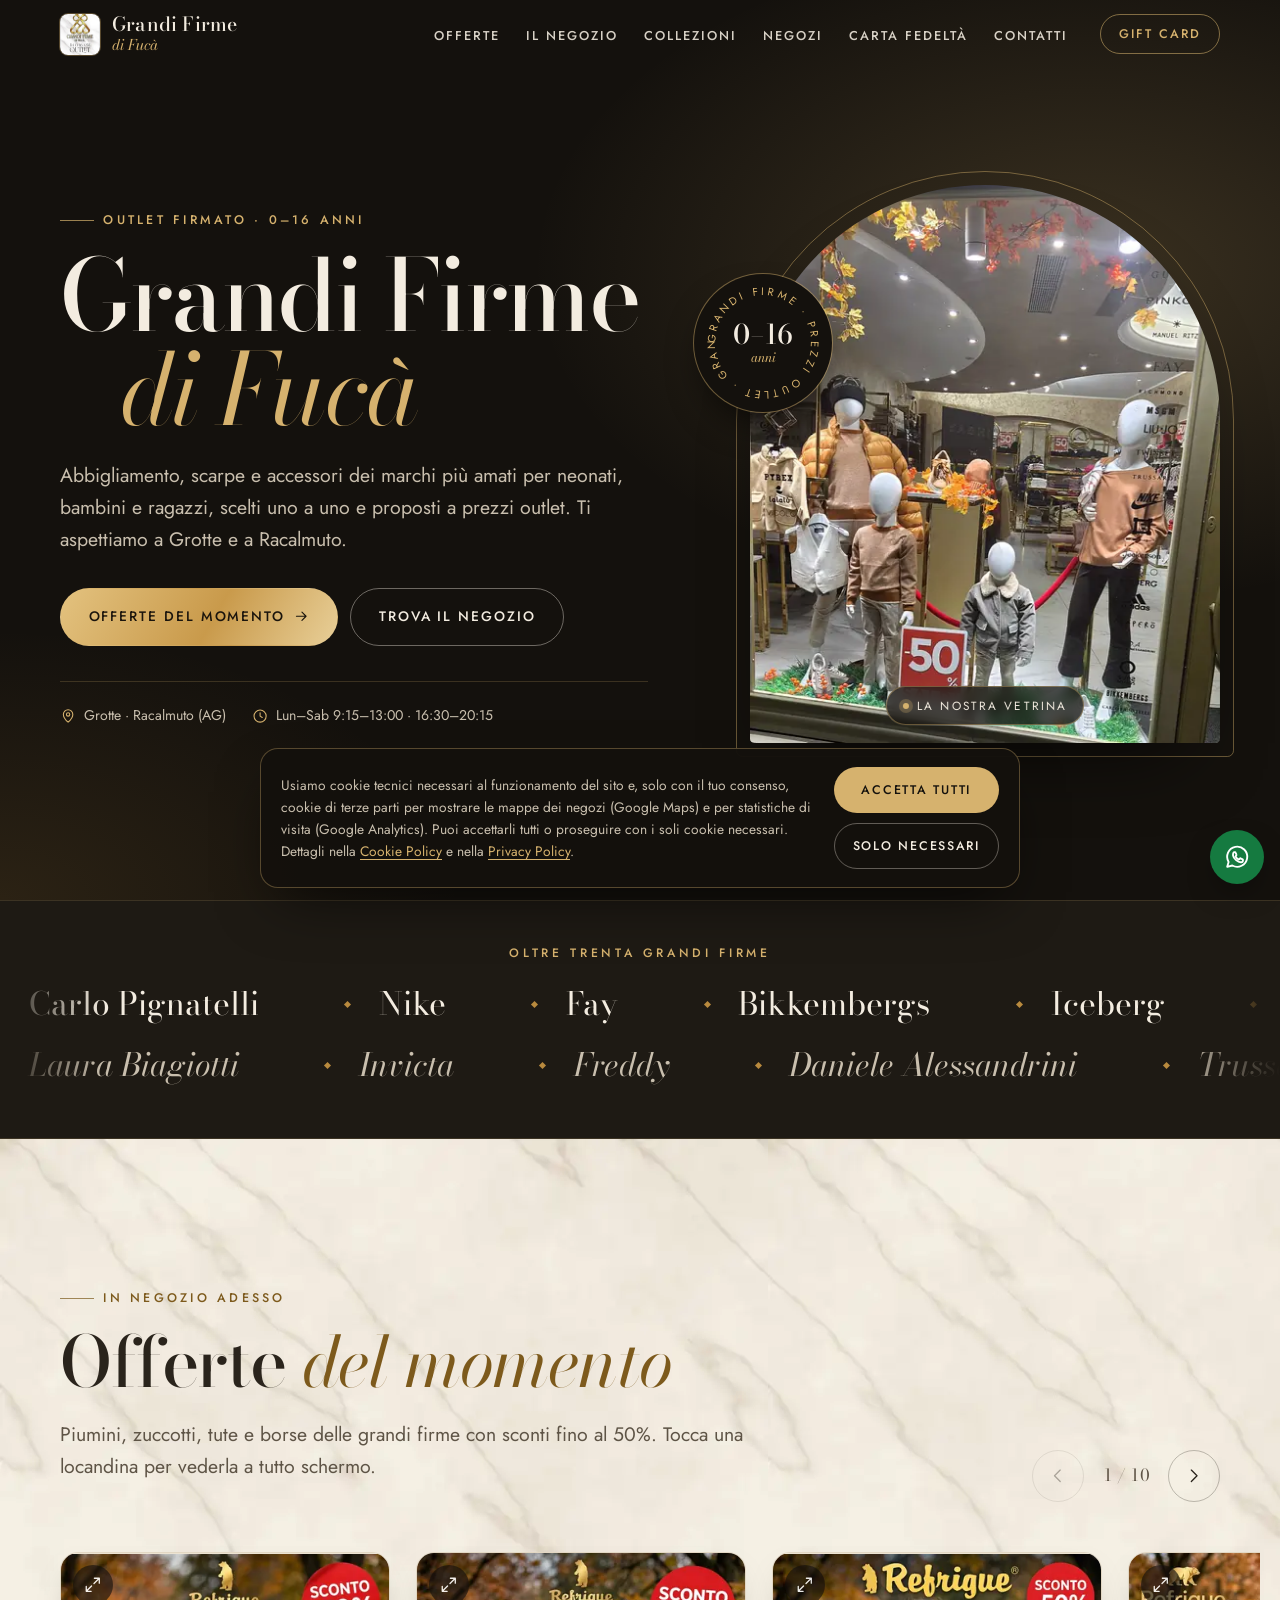
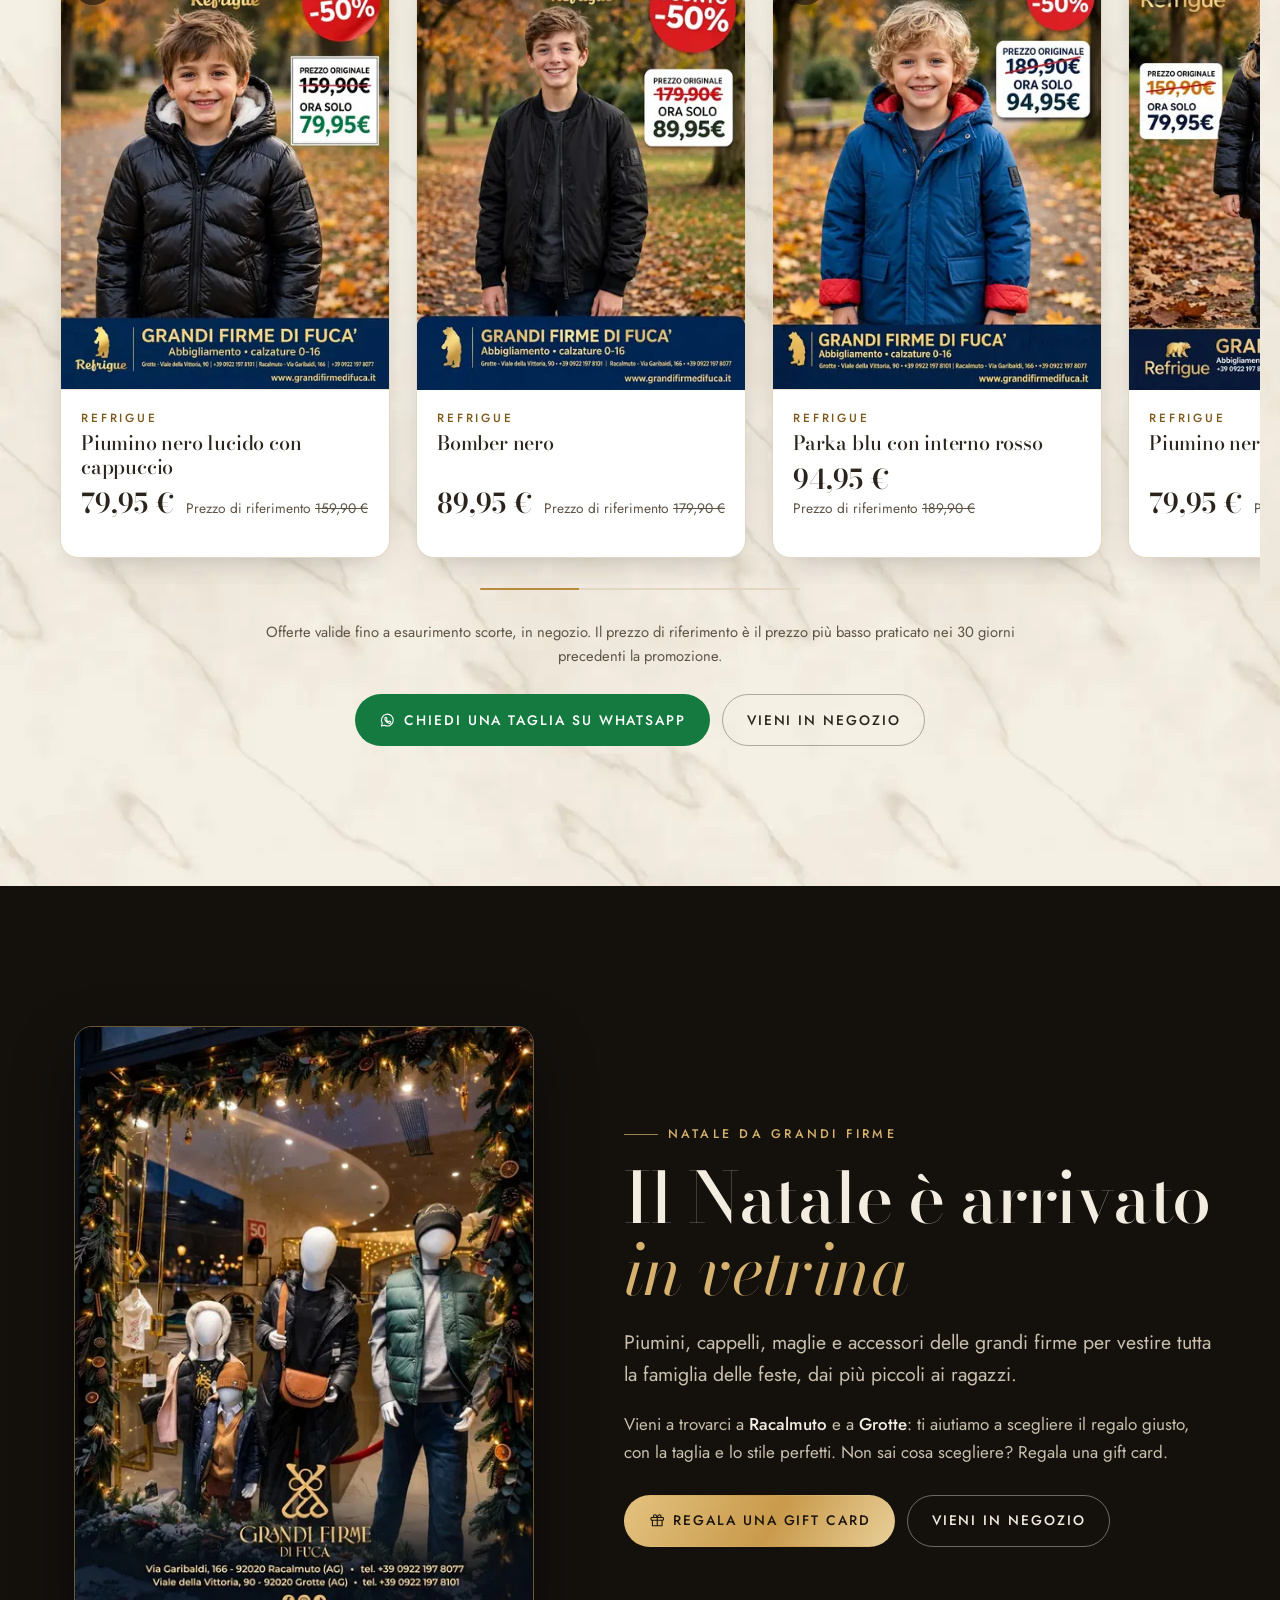
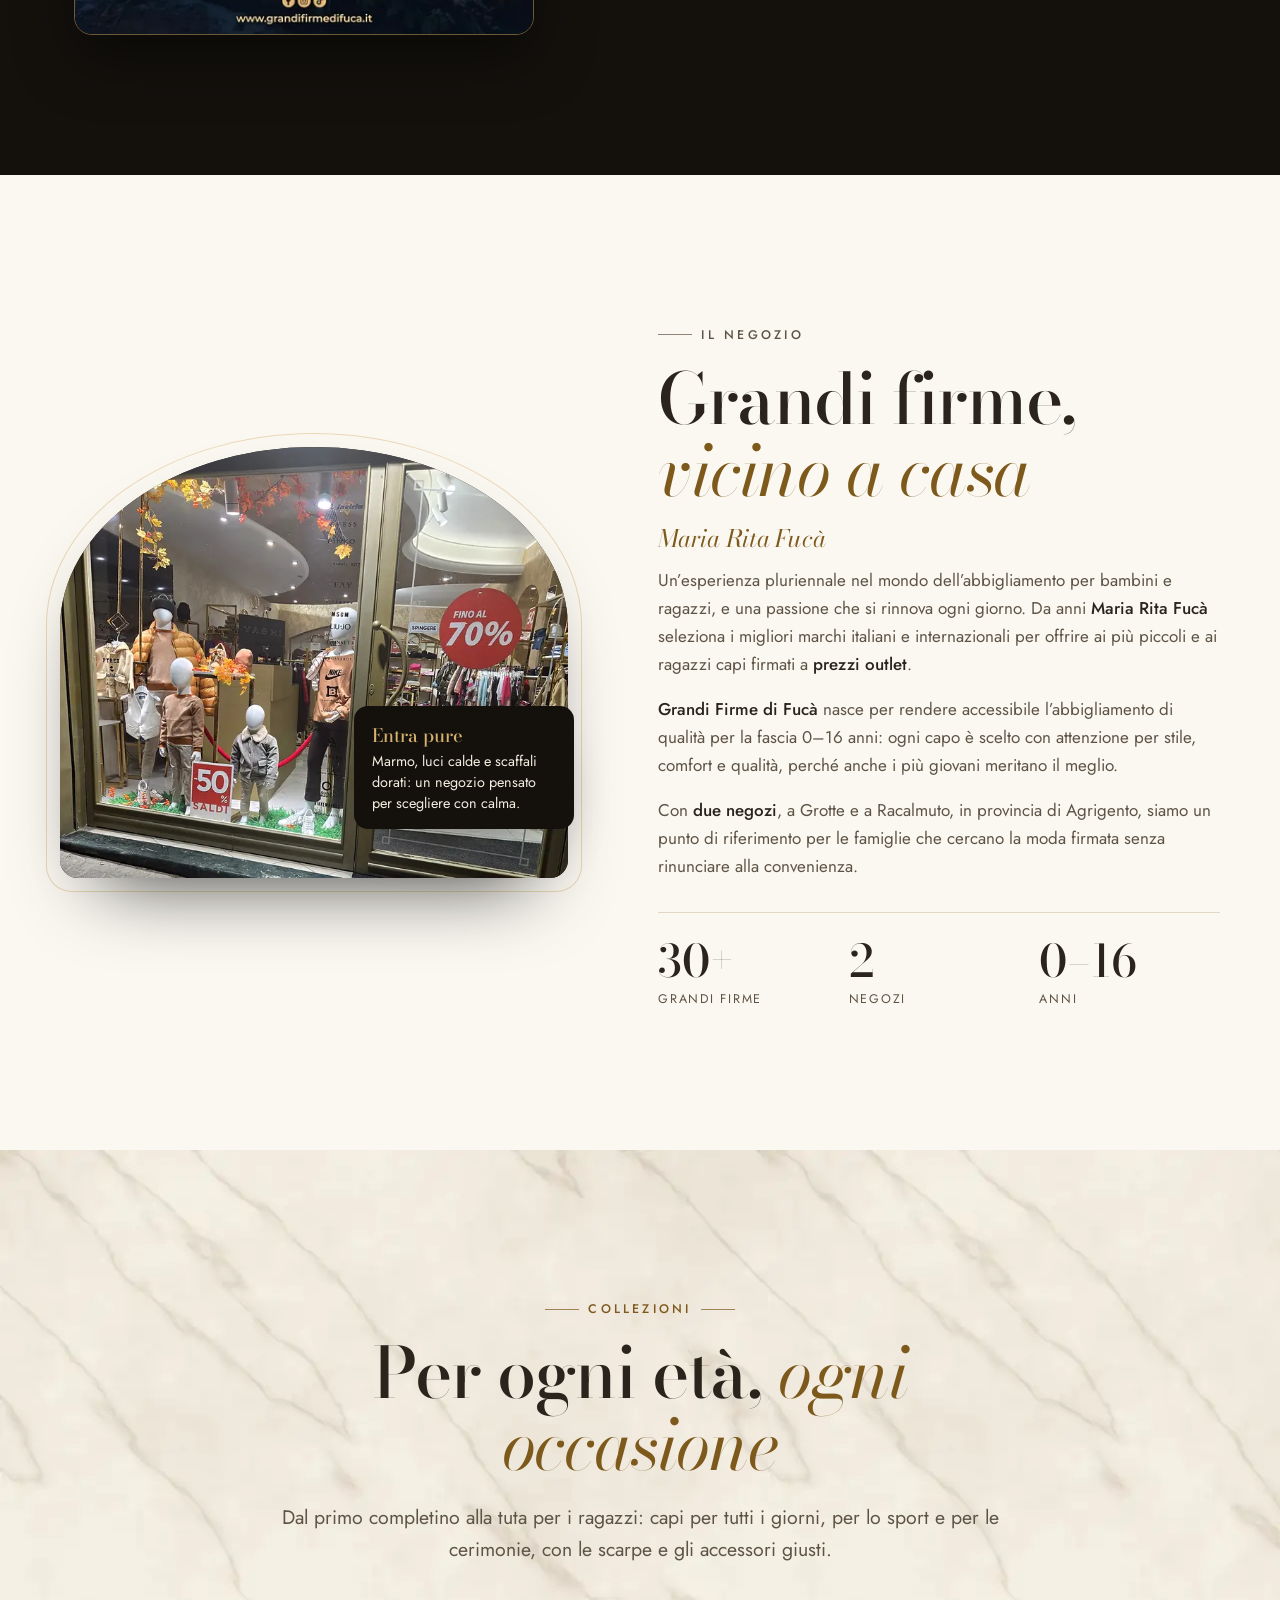
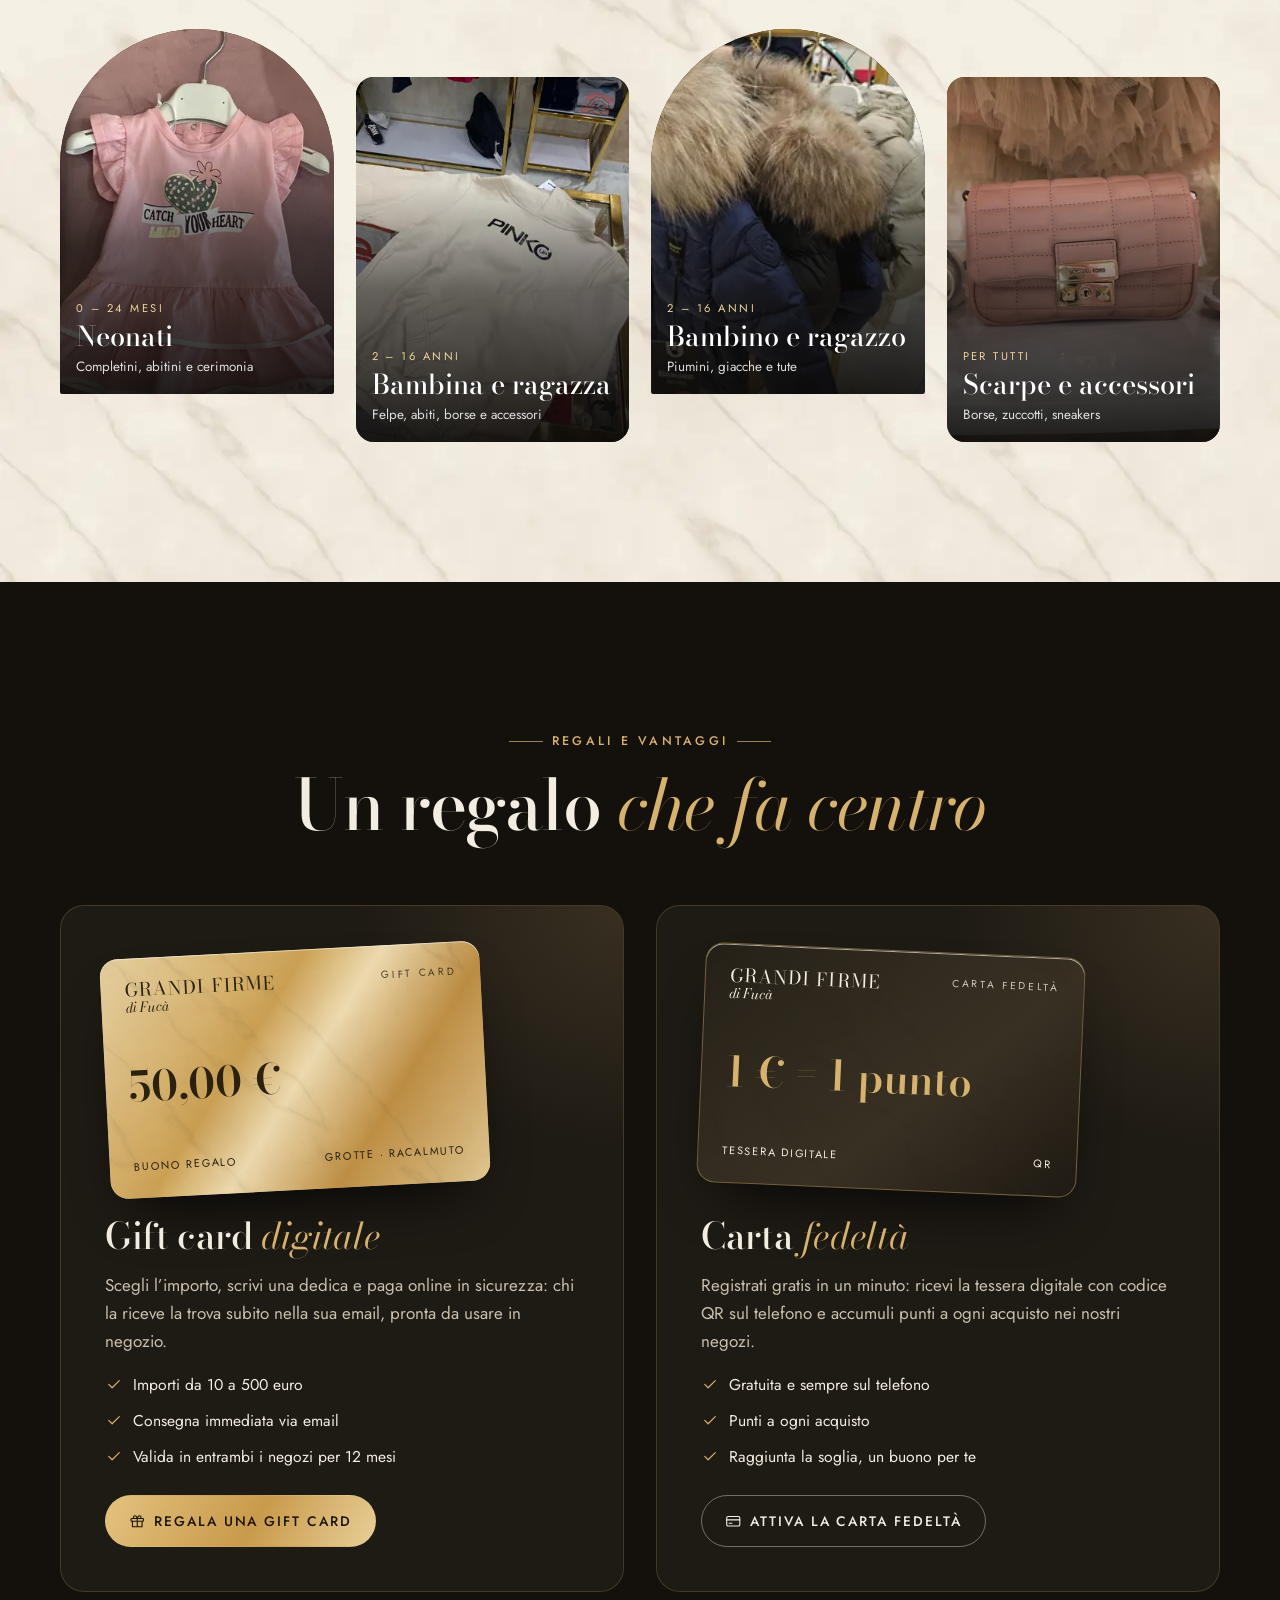
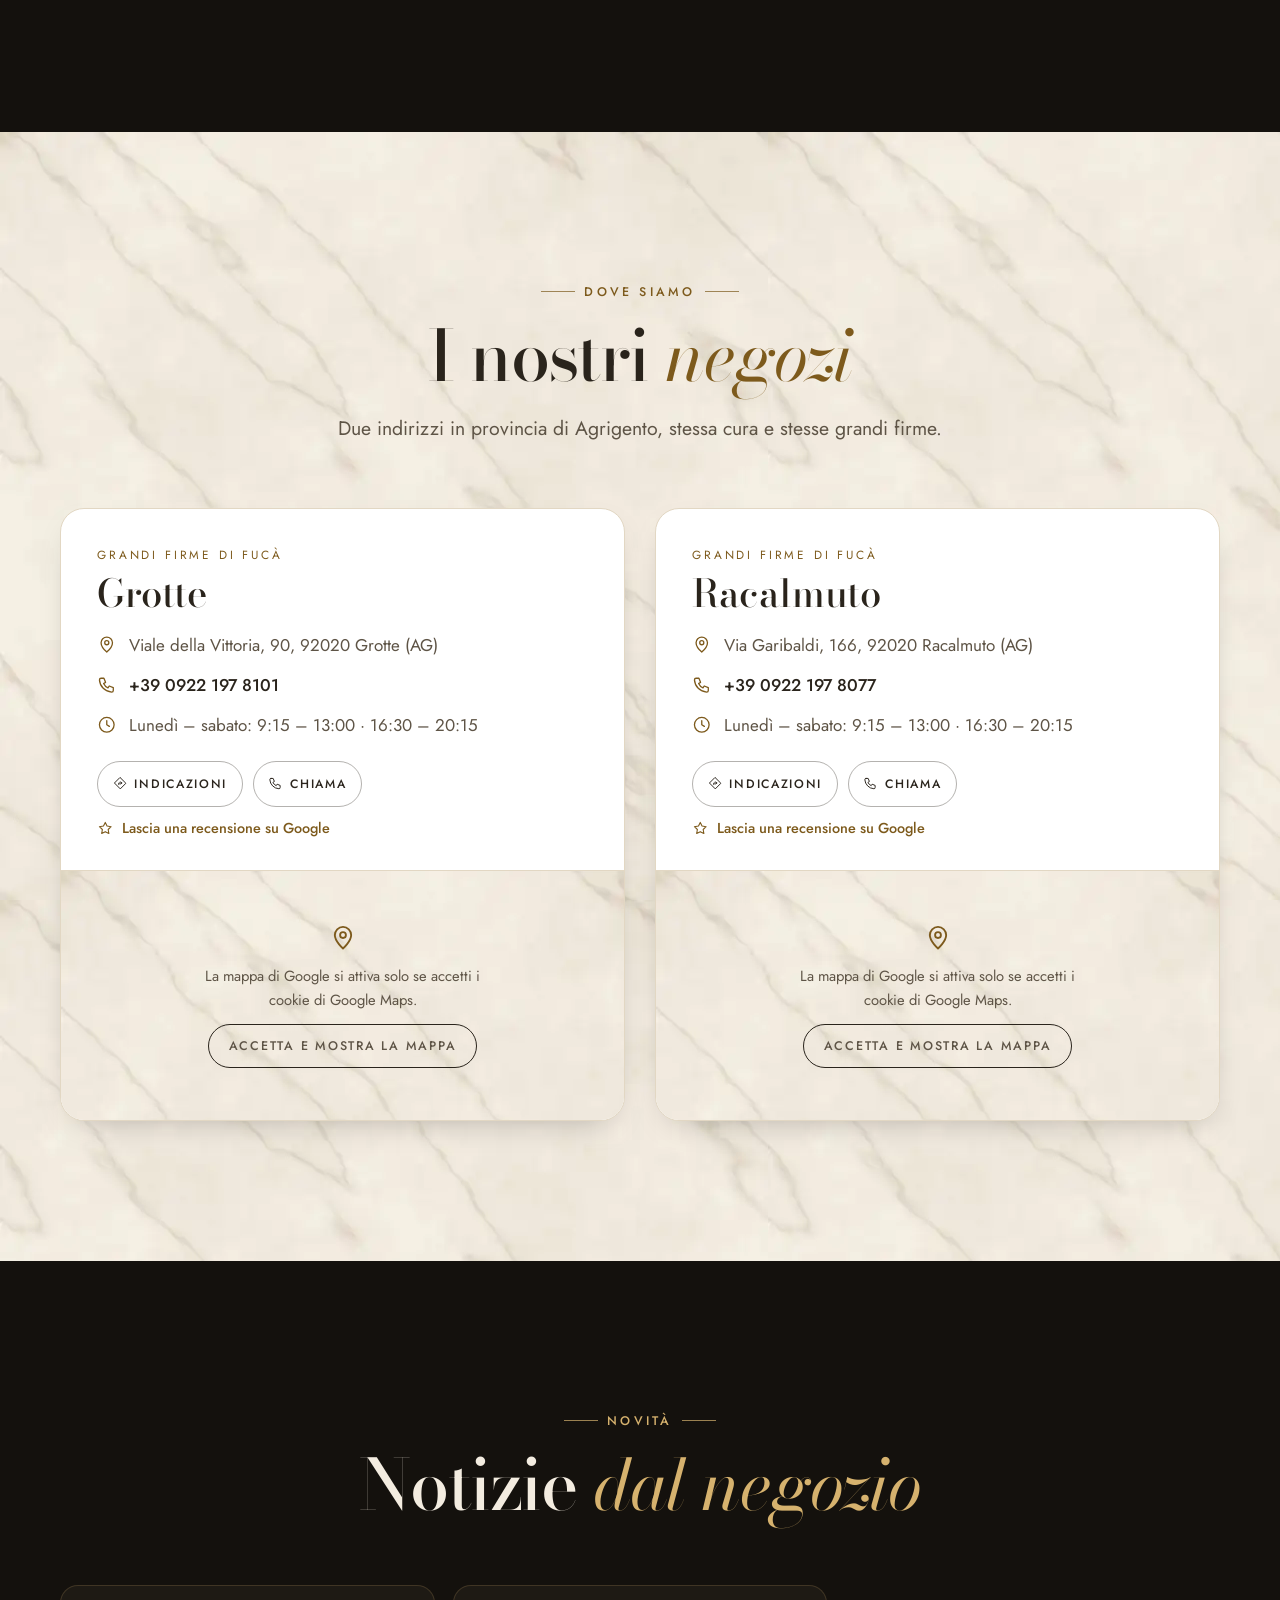
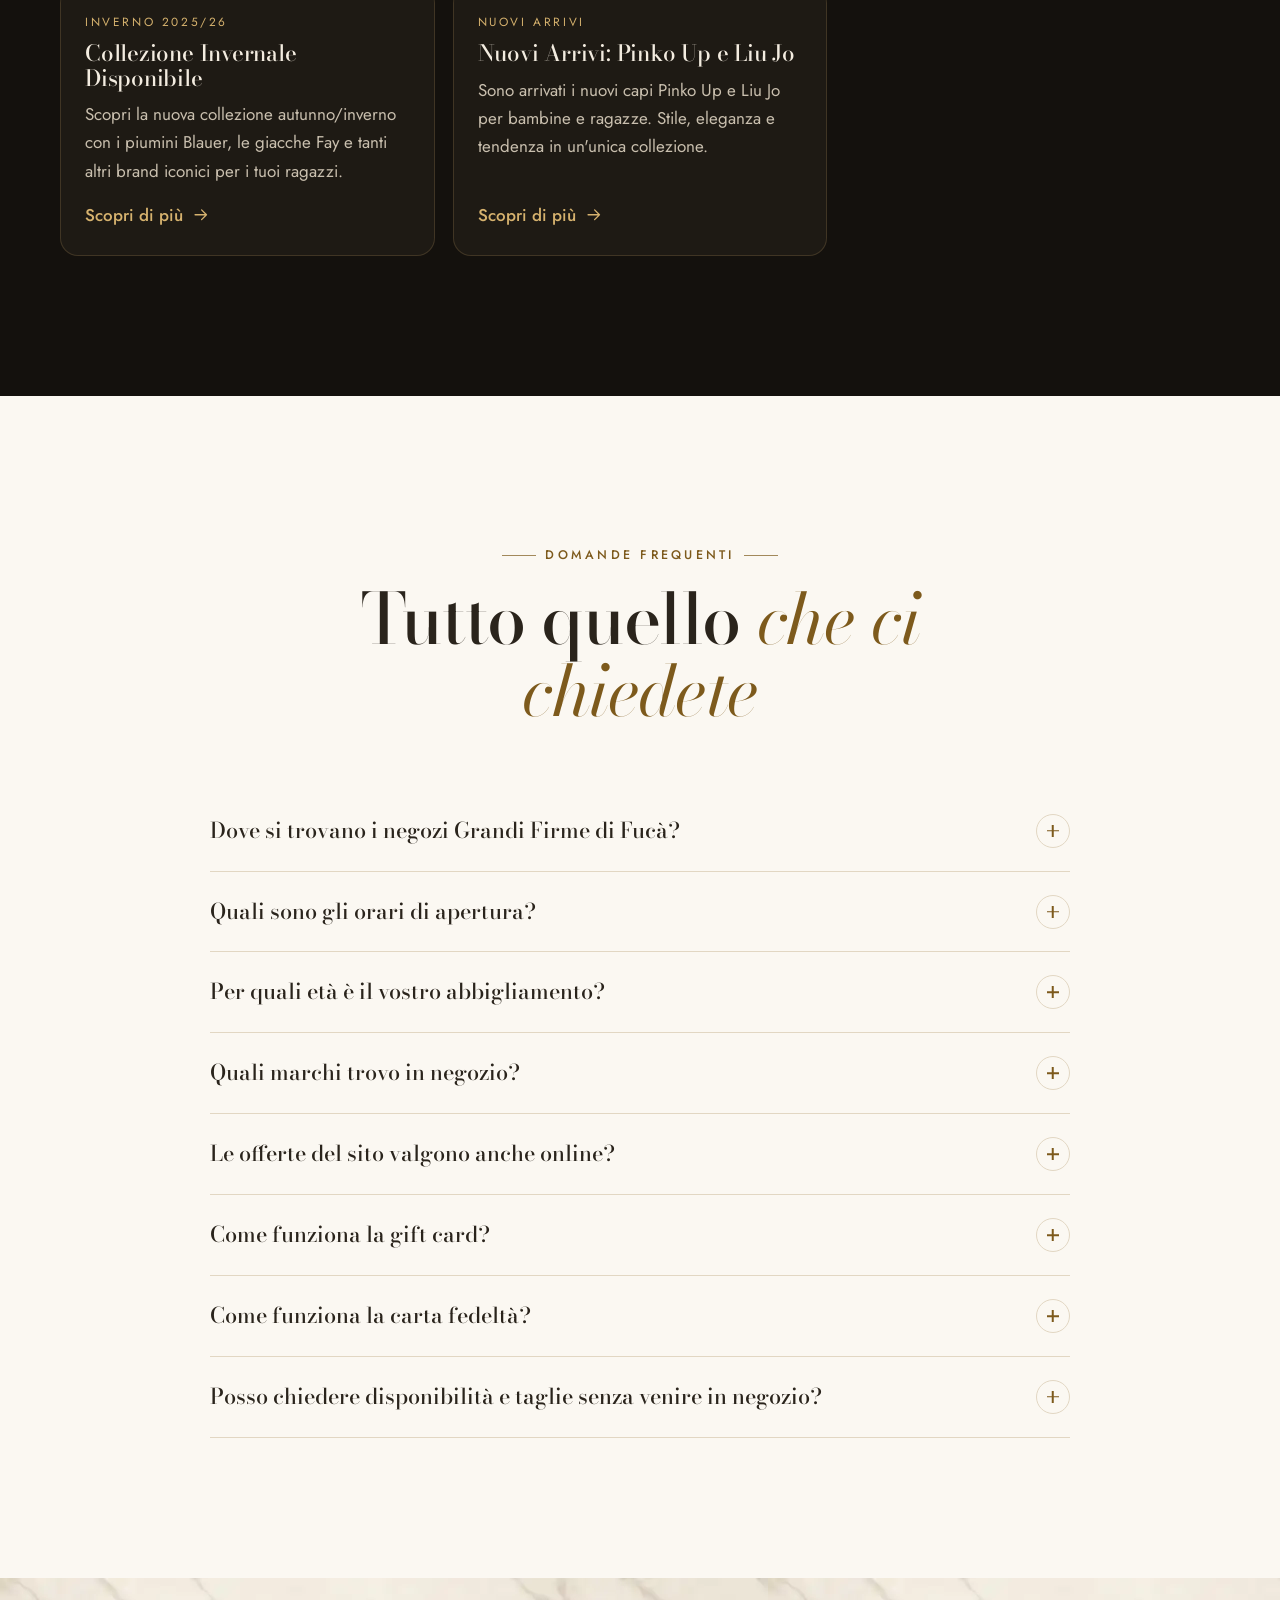
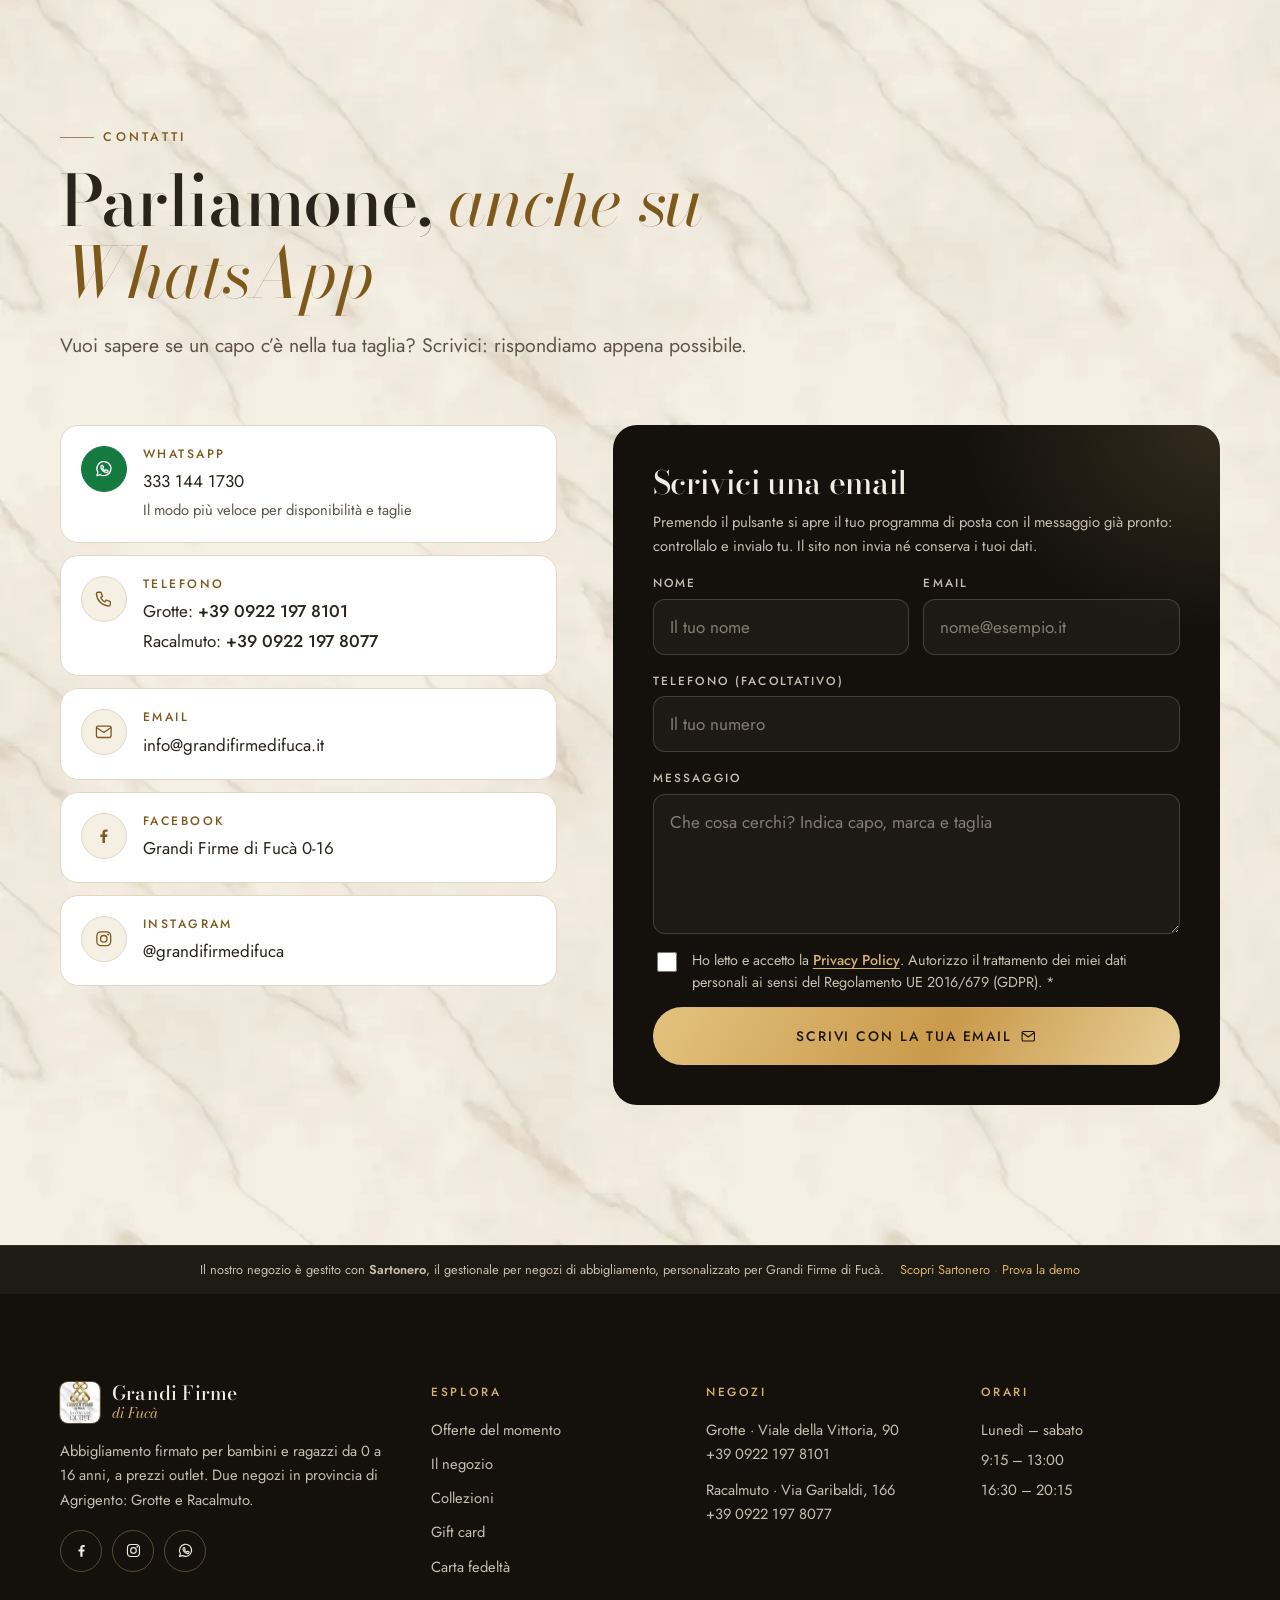
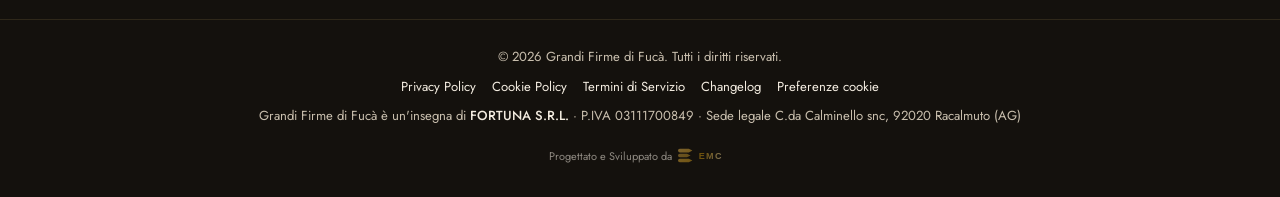
==== commit c56441e8: "Instagram @grandifirmedifuca nei contatti, nel piè di pagina e nei dati strutturati Icona e link in " ====
--- a/index.html
+++ b/index.html
@@ -68,7 +68,8 @@
     "name": "Maria Rita Fucà"
    },
    "sameAs": [
-    "https://www.facebook.com/grandi.firme.di.fuca.0.16/"
+    "https://www.facebook.com/grandi.firme.di.fuca.0.16/",
+    "https://www.instagram.com/grandifirmedifuca/"
    ],
    "parentOrganization": {
     "@type": "Organization",
@@ -674,7 +675,8 @@
     "@id": "https://www.grandifirmedifuca.it/#organizzazione"
    },
    "sameAs": [
-    "https://www.facebook.com/grandi.firme.di.fuca.0.16/"
+    "https://www.facebook.com/grandi.firme.di.fuca.0.16/",
+    "https://www.instagram.com/grandifirmedifuca/"
    ]
   },
   {
@@ -889,7 +891,8 @@
     "@id": "https://www.grandifirmedifuca.it/#organizzazione"
    },
    "sameAs": [
-    "https://www.facebook.com/grandi.firme.di.fuca.0.16/"
+    "https://www.facebook.com/grandi.firme.di.fuca.0.16/",
+    "https://www.instagram.com/grandifirmedifuca/"
    ]
   },
   {
@@ -992,6 +995,7 @@
 <symbol id="i-mobile" viewBox="0 0 24 24"><rect x="7" y="2.5" width="10" height="19" rx="2"/><path d="M11 18h2"/></symbol>
 <symbol id="i-whatsapp" viewBox="0 0 24 24"><path d="M3.6 20.4l1.2-4.2A8.6 8.6 0 1 1 8 19.3z"/><path d="M9 8.3c.2-.5.5-.5.8-.5h.5c.2 0 .4.1.5.4l.7 1.7c.1.2 0 .5-.1.7l-.5.6c-.1.2-.1.4 0 .6.6 1 1.4 1.8 2.4 2.3.2.1.4.1.6-.1l.6-.7c.2-.2.4-.2.6-.1l1.7.8c.2.1.3.3.3.5v.4c0 .7-.6 1.5-1.6 1.6-.9.1-2.5-.3-4.3-1.8-1.6-1.4-2.4-2.9-2.6-3.9-.2-1 .2-2 .4-2.5z"/></symbol>
 <symbol id="i-facebook" viewBox="0 0 24 24"><path class="ic-fill" d="M13.5 21v-7.5h2.6l.4-3h-3V8.6c0-.9.3-1.5 1.5-1.5h1.6V4.4c-.3 0-1.2-.1-2.3-.1-2.3 0-3.9 1.4-3.9 4v2.2H7.8v3h2.6V21z"/></symbol>
+<symbol id="i-instagram" viewBox="0 0 24 24"><rect x="3.5" y="3.5" width="17" height="17" rx="5"/><circle cx="12" cy="12" r="4"/><circle class="ic-fill" cx="17.3" cy="6.7" r="1.2"/></symbol>
 <symbol id="i-diamond" viewBox="0 0 12 12"><path class="ic-fill" d="M6 0l3 6-3 6-3-6z"/></symbol>
 </svg>
 <a class="skip-link" href="#main">Vai al contenuto</a>
@@ -1438,6 +1442,10 @@
                         <span class="c-ic"><svg class="ic" aria-hidden="true"><use href="#i-facebook"/></svg></span>
                         <span><h3>Facebook</h3><p>Grandi Firme di Fucà 0-16</p></span>
                     </a>
+                    <a class="c-card" href="https://www.instagram.com/grandifirmedifuca/" target="_blank" rel="noopener">
+                        <span class="c-ic"><svg class="ic" aria-hidden="true"><use href="#i-instagram"/></svg></span>
+                        <span><h3>Instagram</h3><p>@grandifirmedifuca</p></span>
+                    </a>
                 </div>
                 <div class="form-card reveal" style="--d:.1s">
                     <h3>Scrivici una email</h3>
@@ -1477,6 +1485,7 @@
                     <p>Abbigliamento firmato per bambini e ragazzi da 0 a 16 anni, a prezzi outlet. Due negozi in provincia di Agrigento: Grotte e Racalmuto.</p>
                     <div class="footer-social">
                         <a href="https://www.facebook.com/grandi.firme.di.fuca.0.16/" target="_blank" rel="noopener" aria-label="Facebook di Grandi Firme di Fucà"><svg class="ic" aria-hidden="true"><use href="#i-facebook"/></svg></a>
+                        <a href="https://www.instagram.com/grandifirmedifuca/" target="_blank" rel="noopener" aria-label="Instagram di Grandi Firme di Fucà"><svg class="ic" aria-hidden="true"><use href="#i-instagram"/></svg></a>
                         <a href="https://wa.me/393331441730" target="_blank" rel="noopener" aria-label="Scrivici su WhatsApp"><svg class="ic" aria-hidden="true"><use href="#i-whatsapp"/></svg></a>
                     </div>
                 </div>
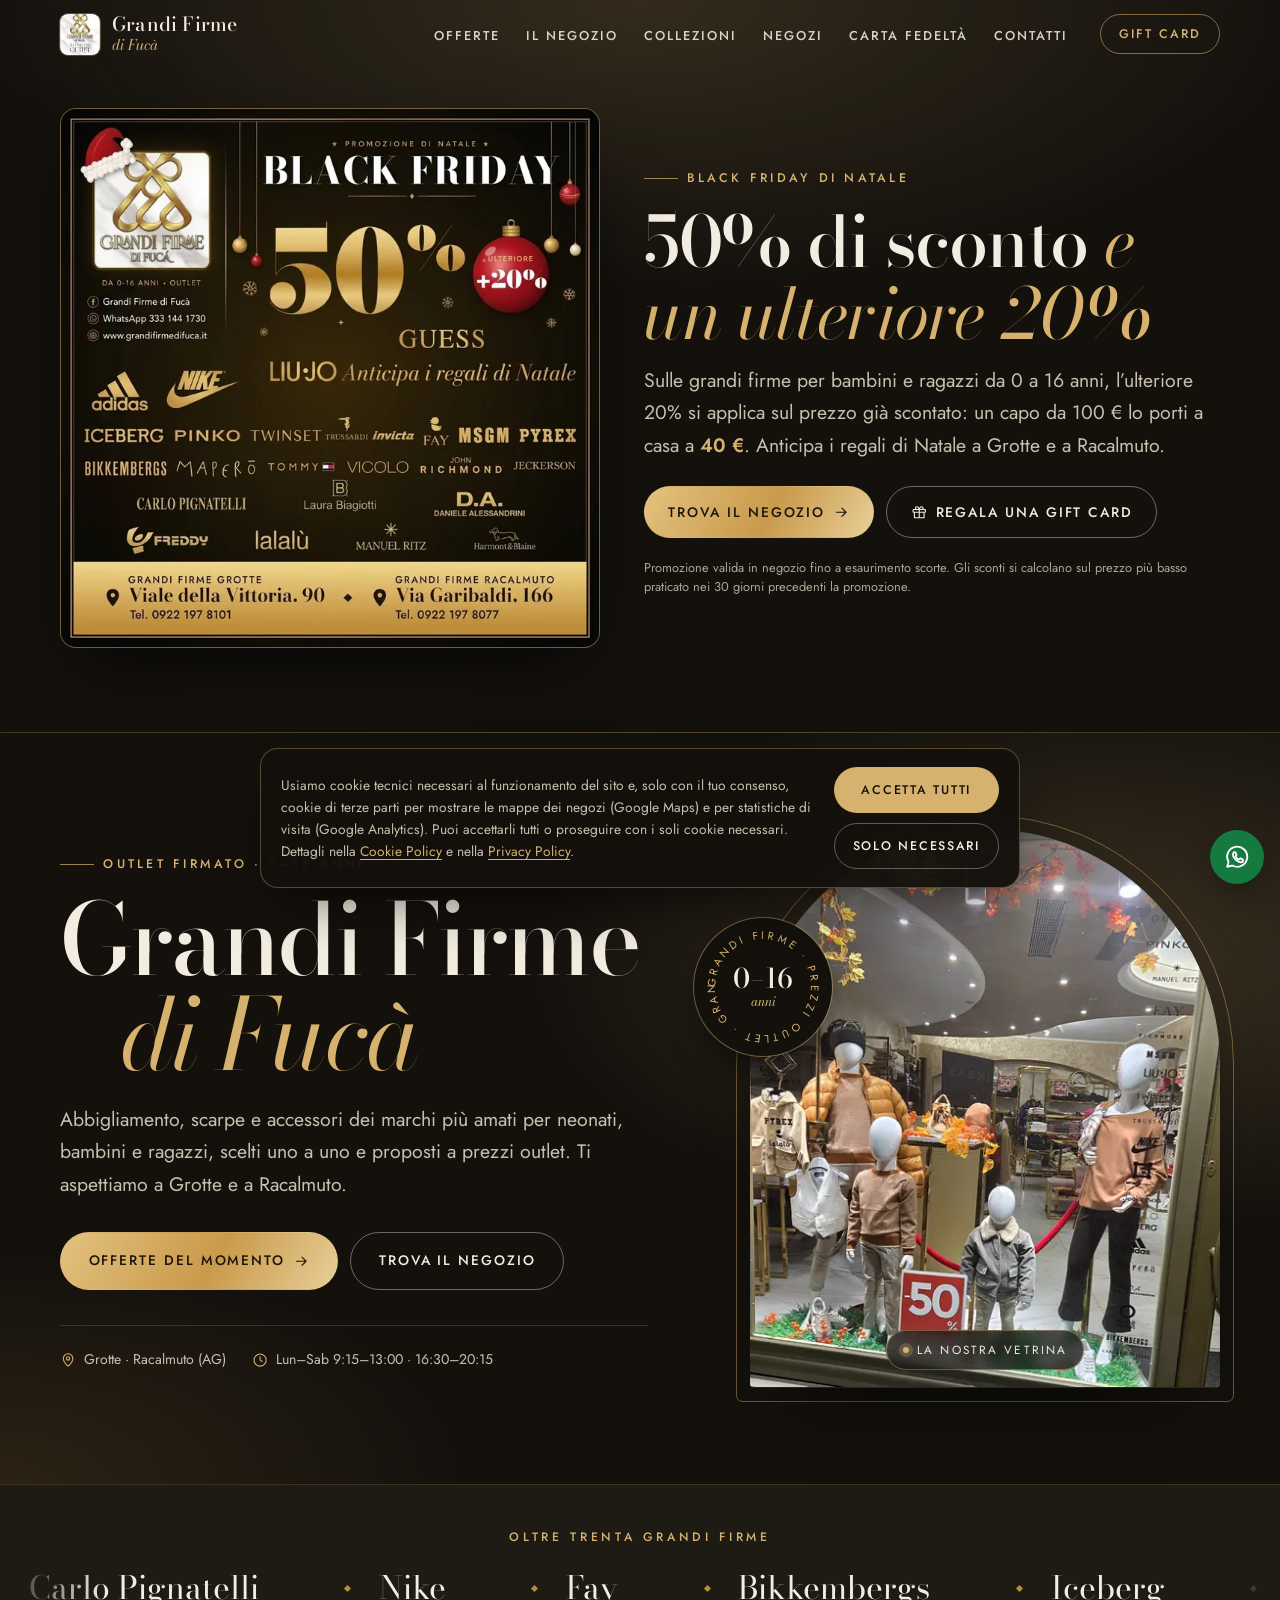
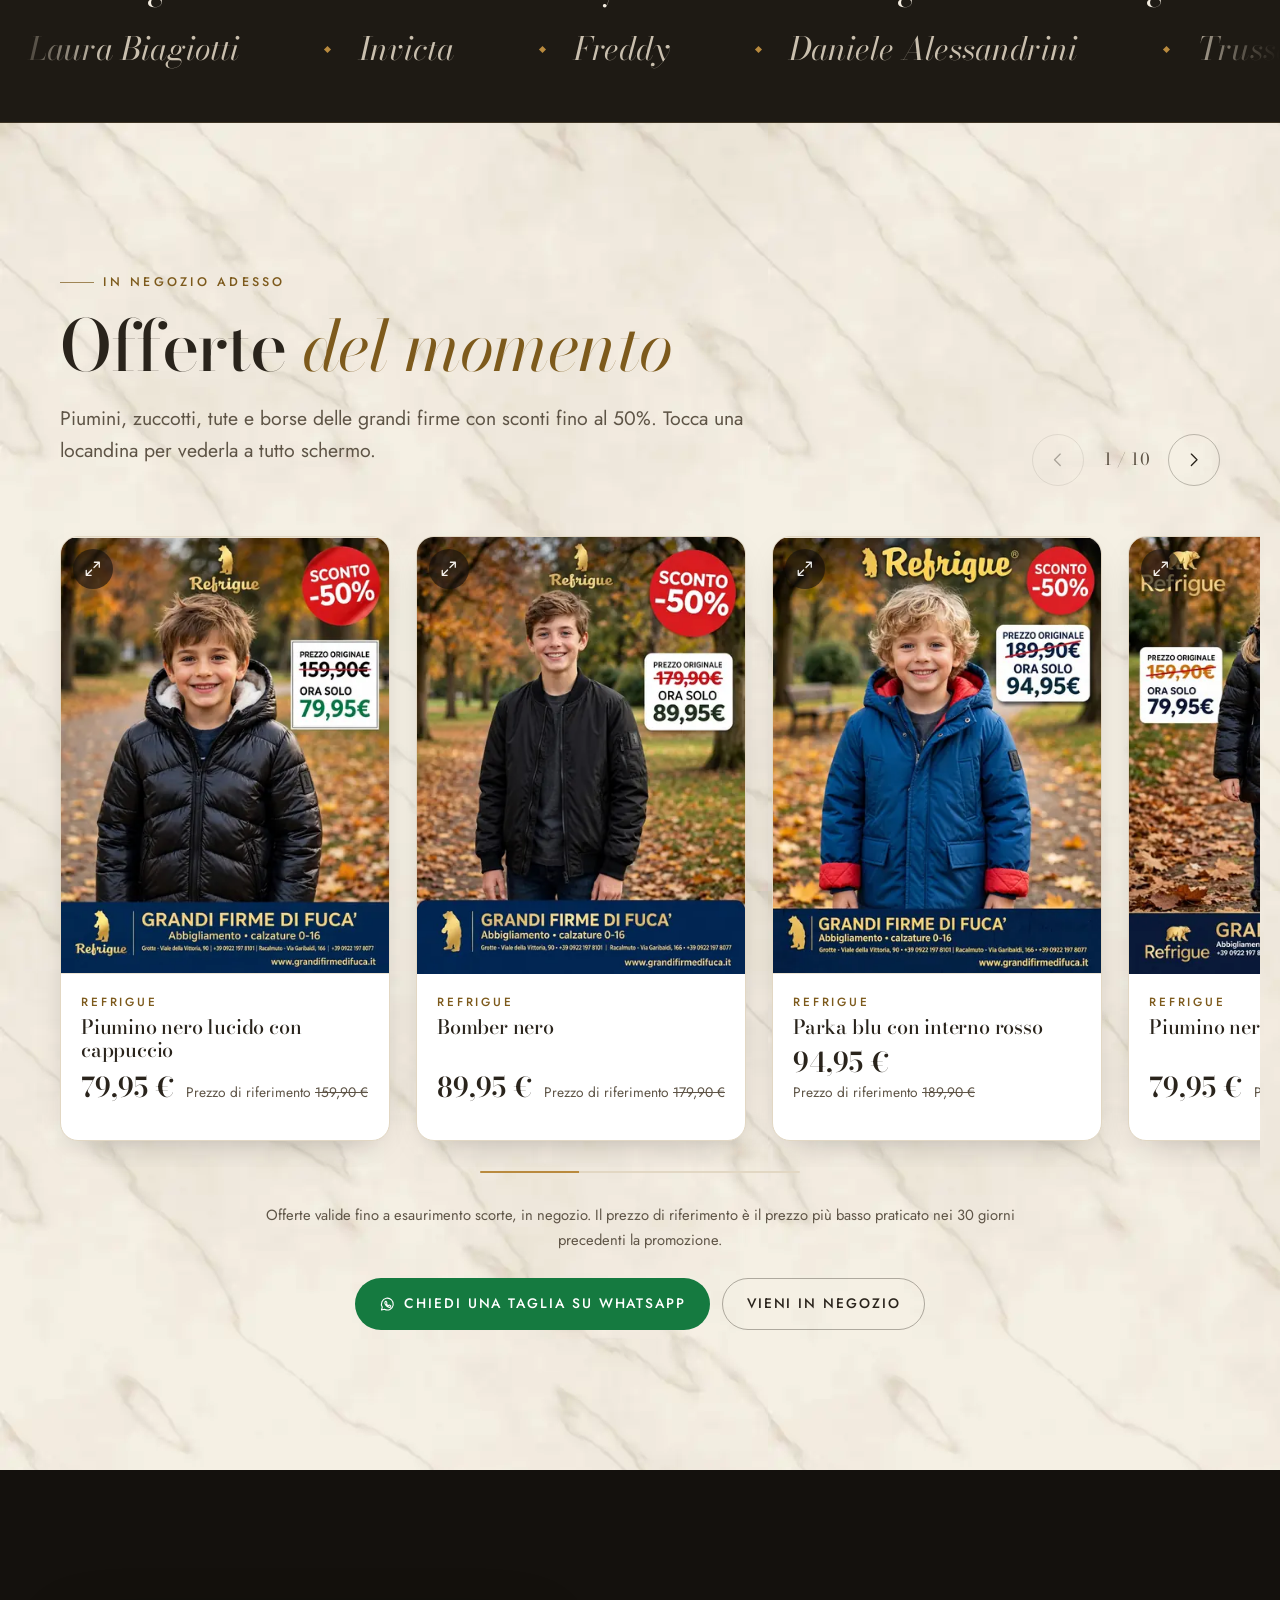
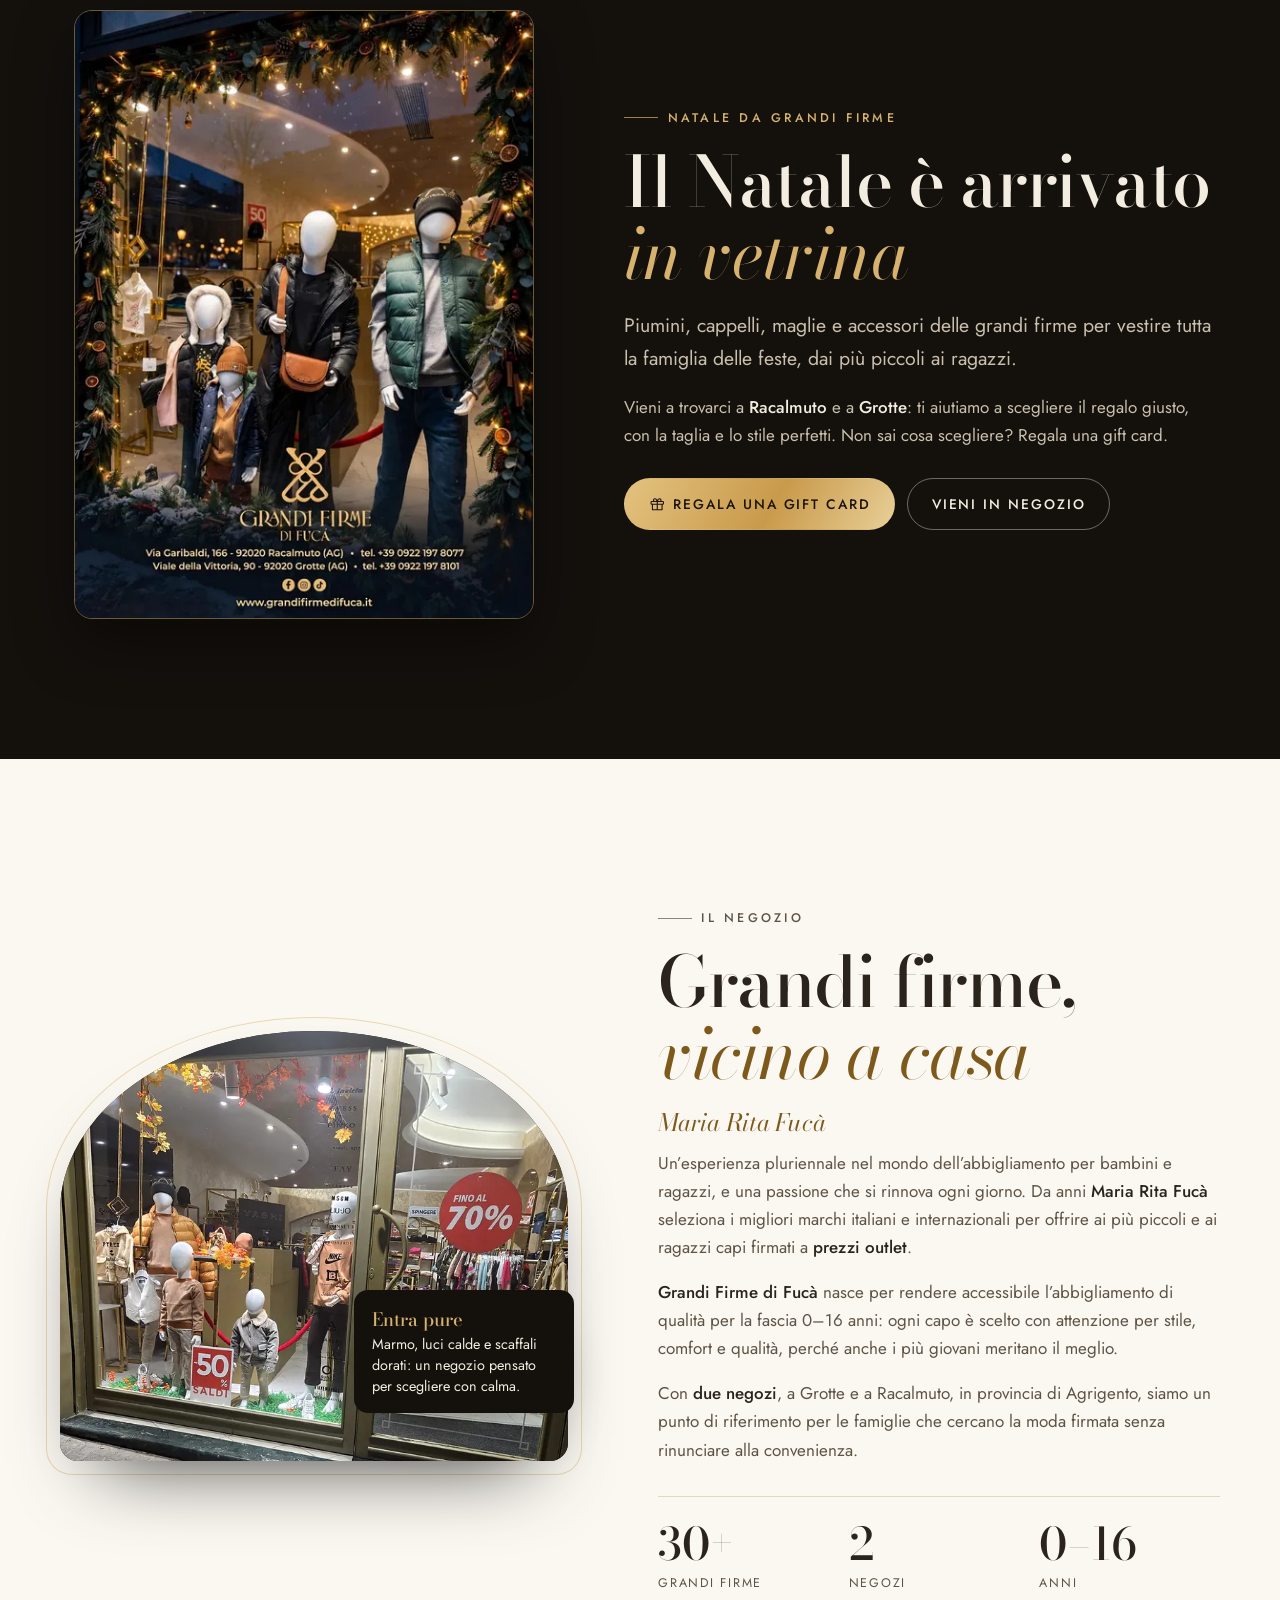
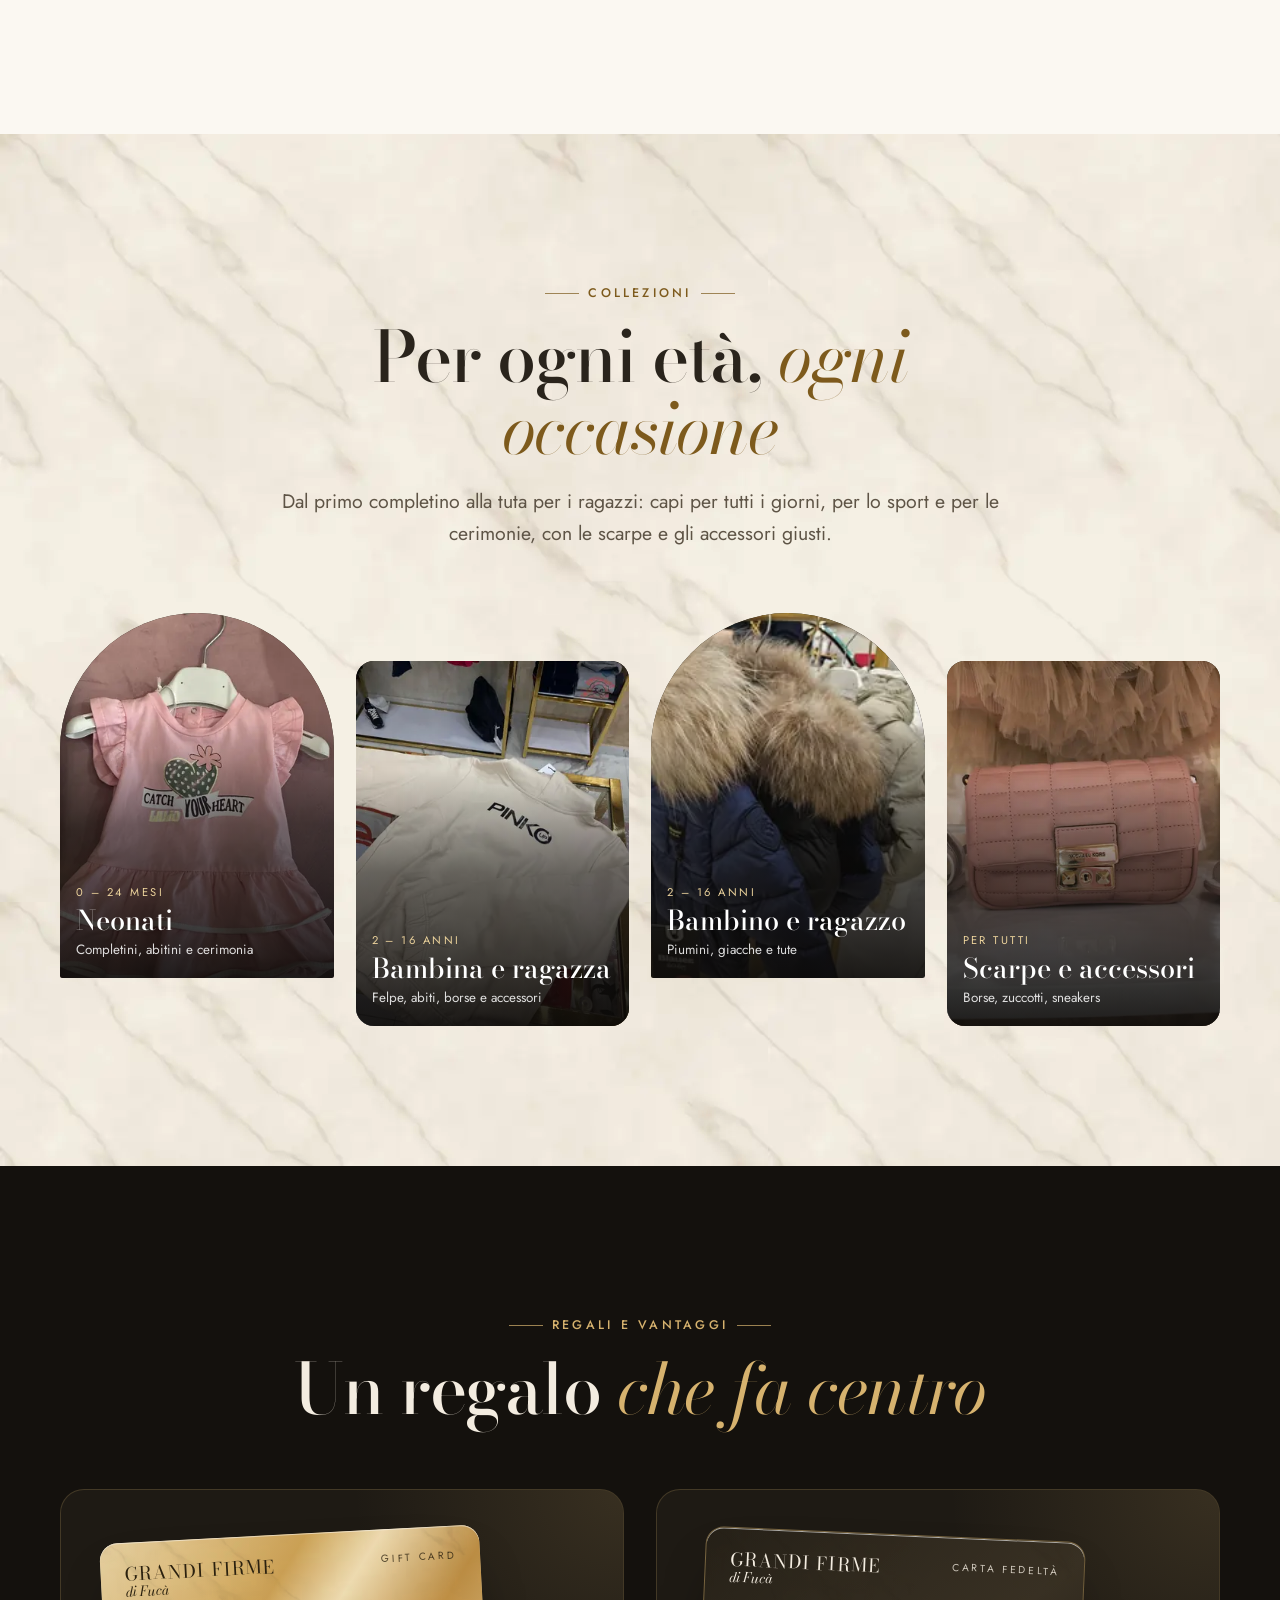
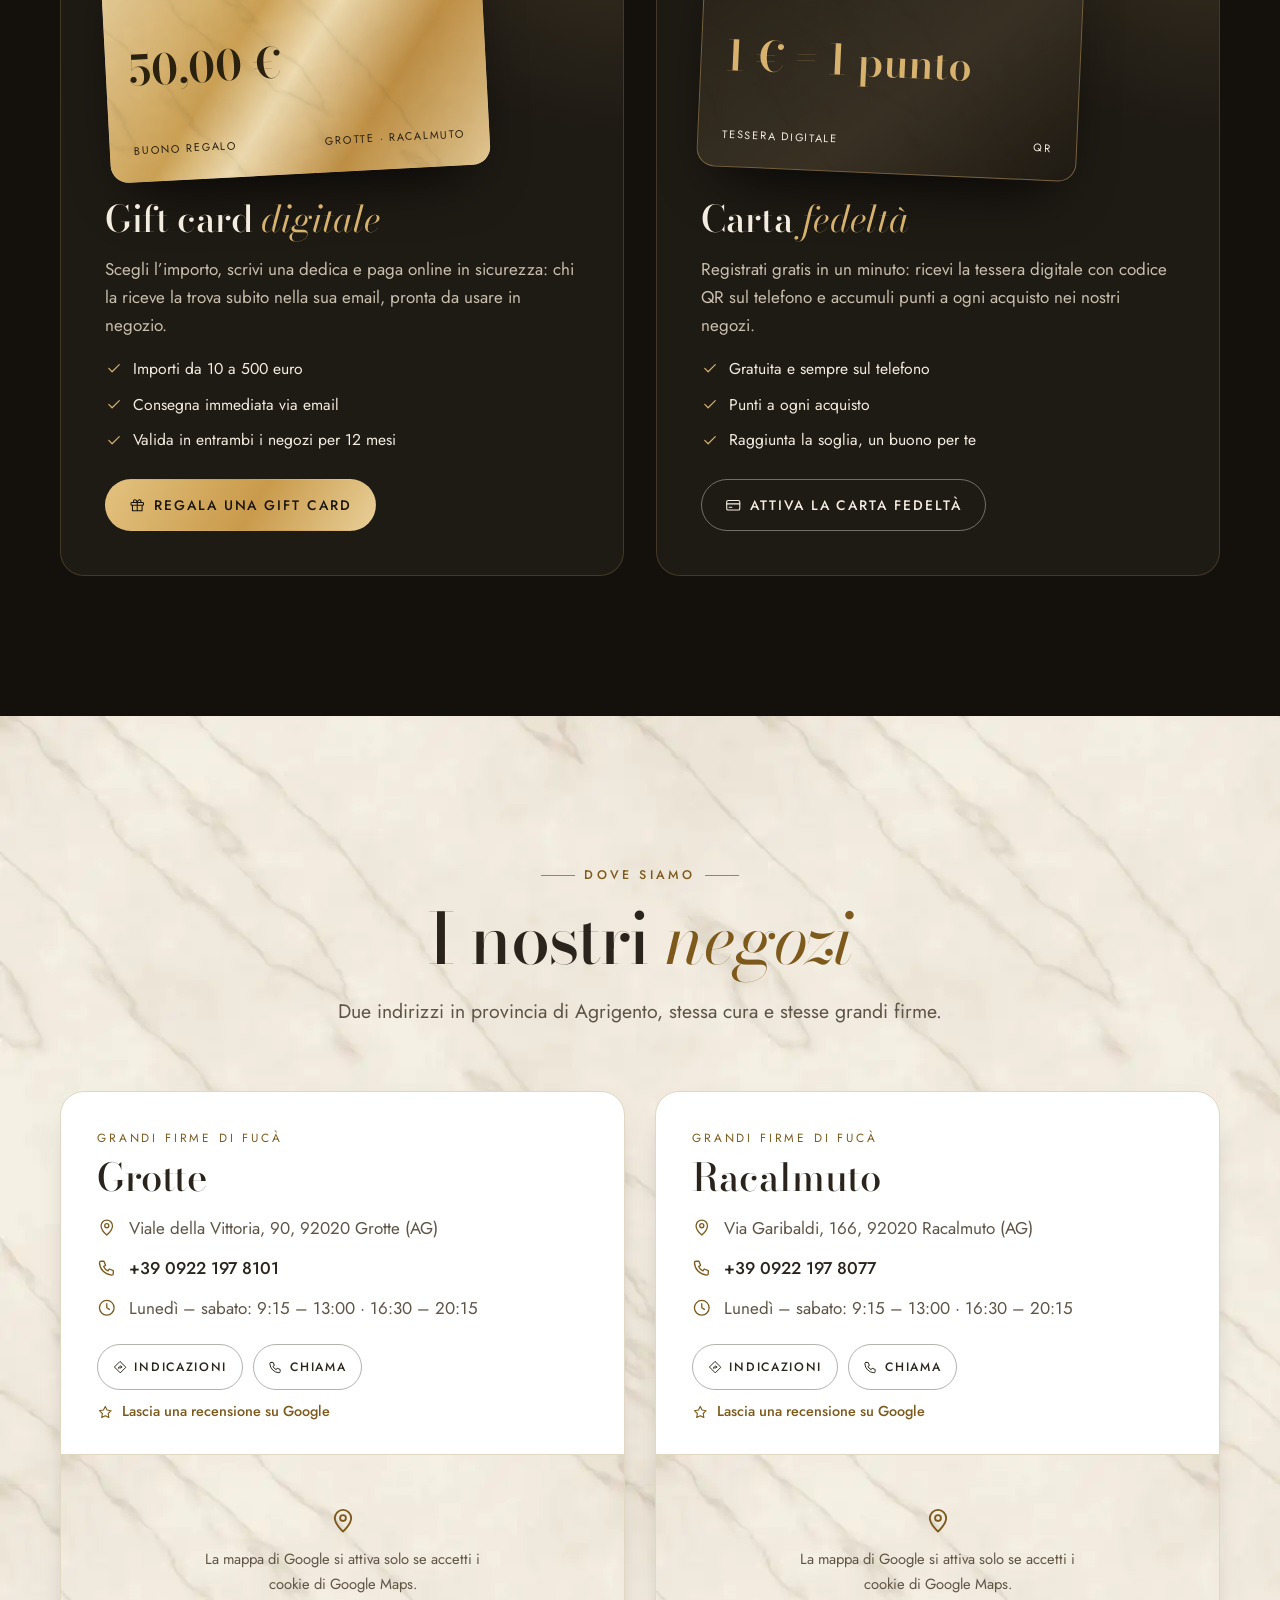
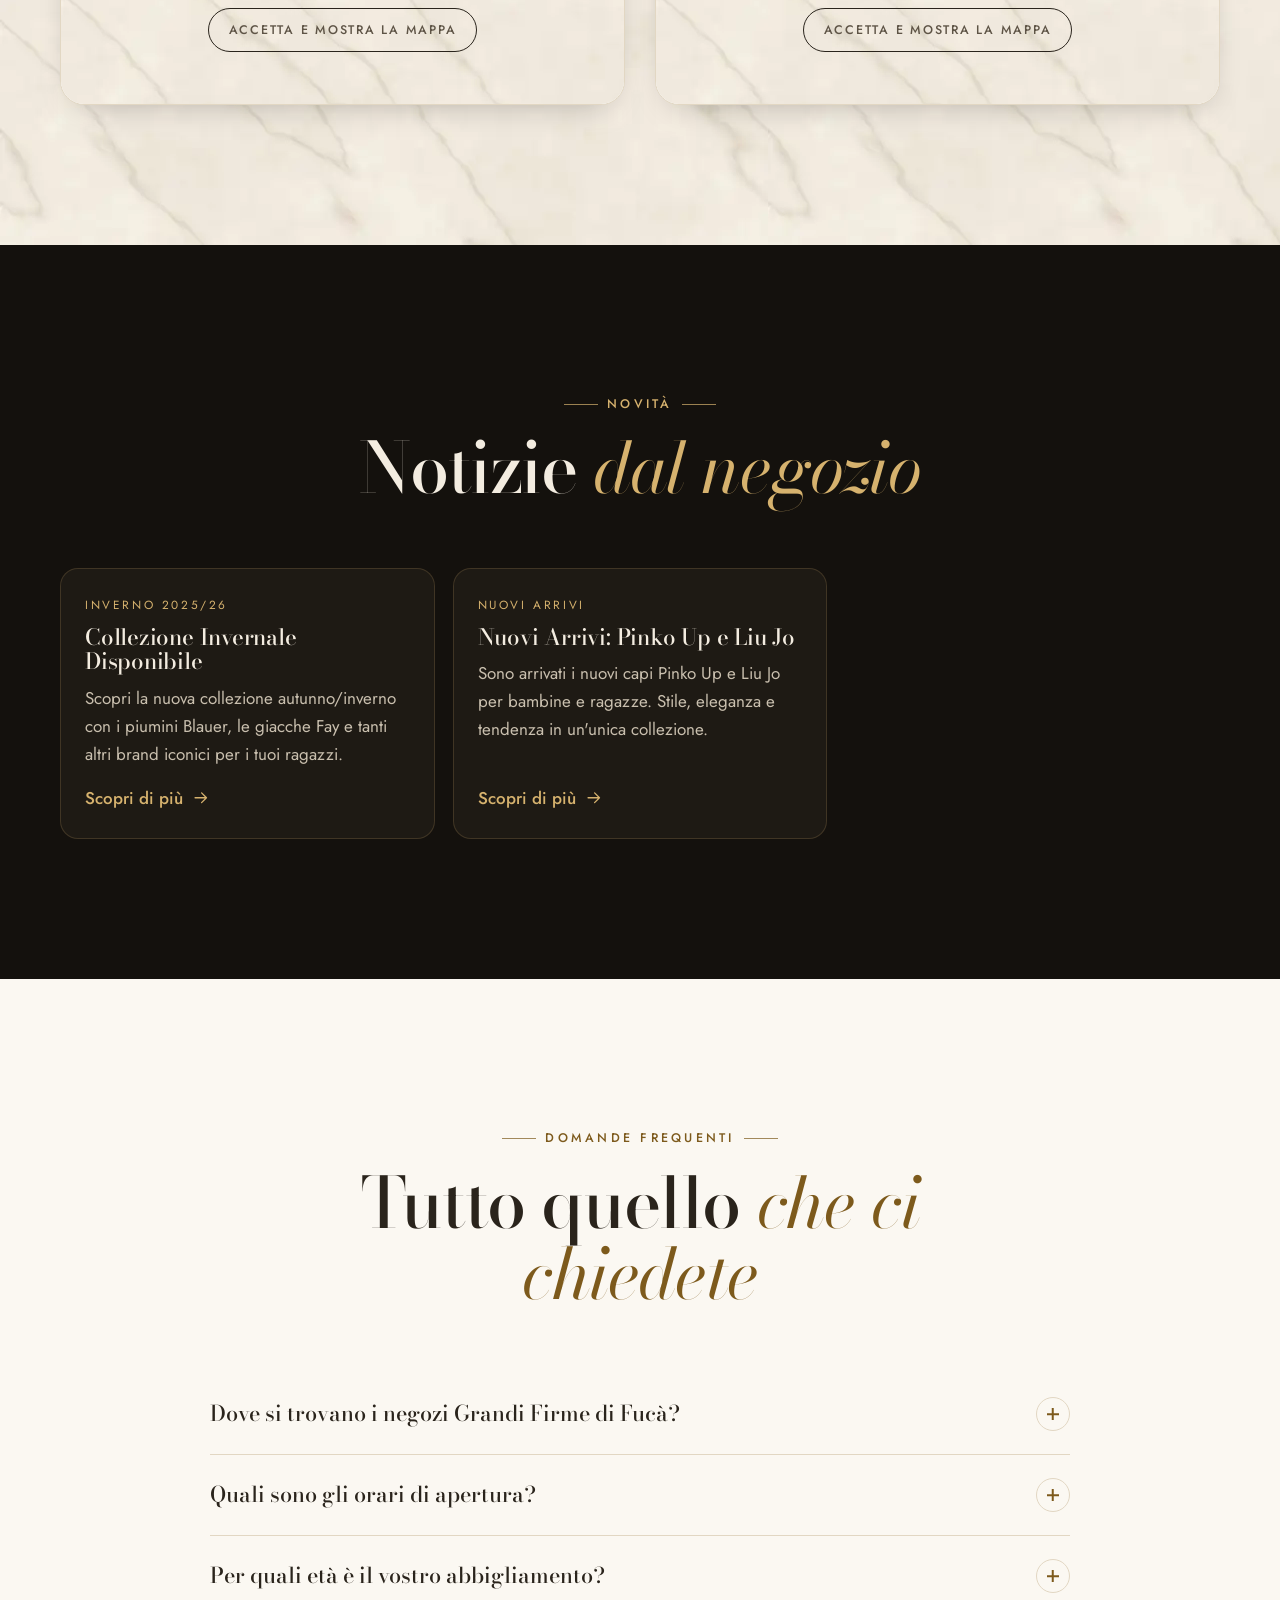
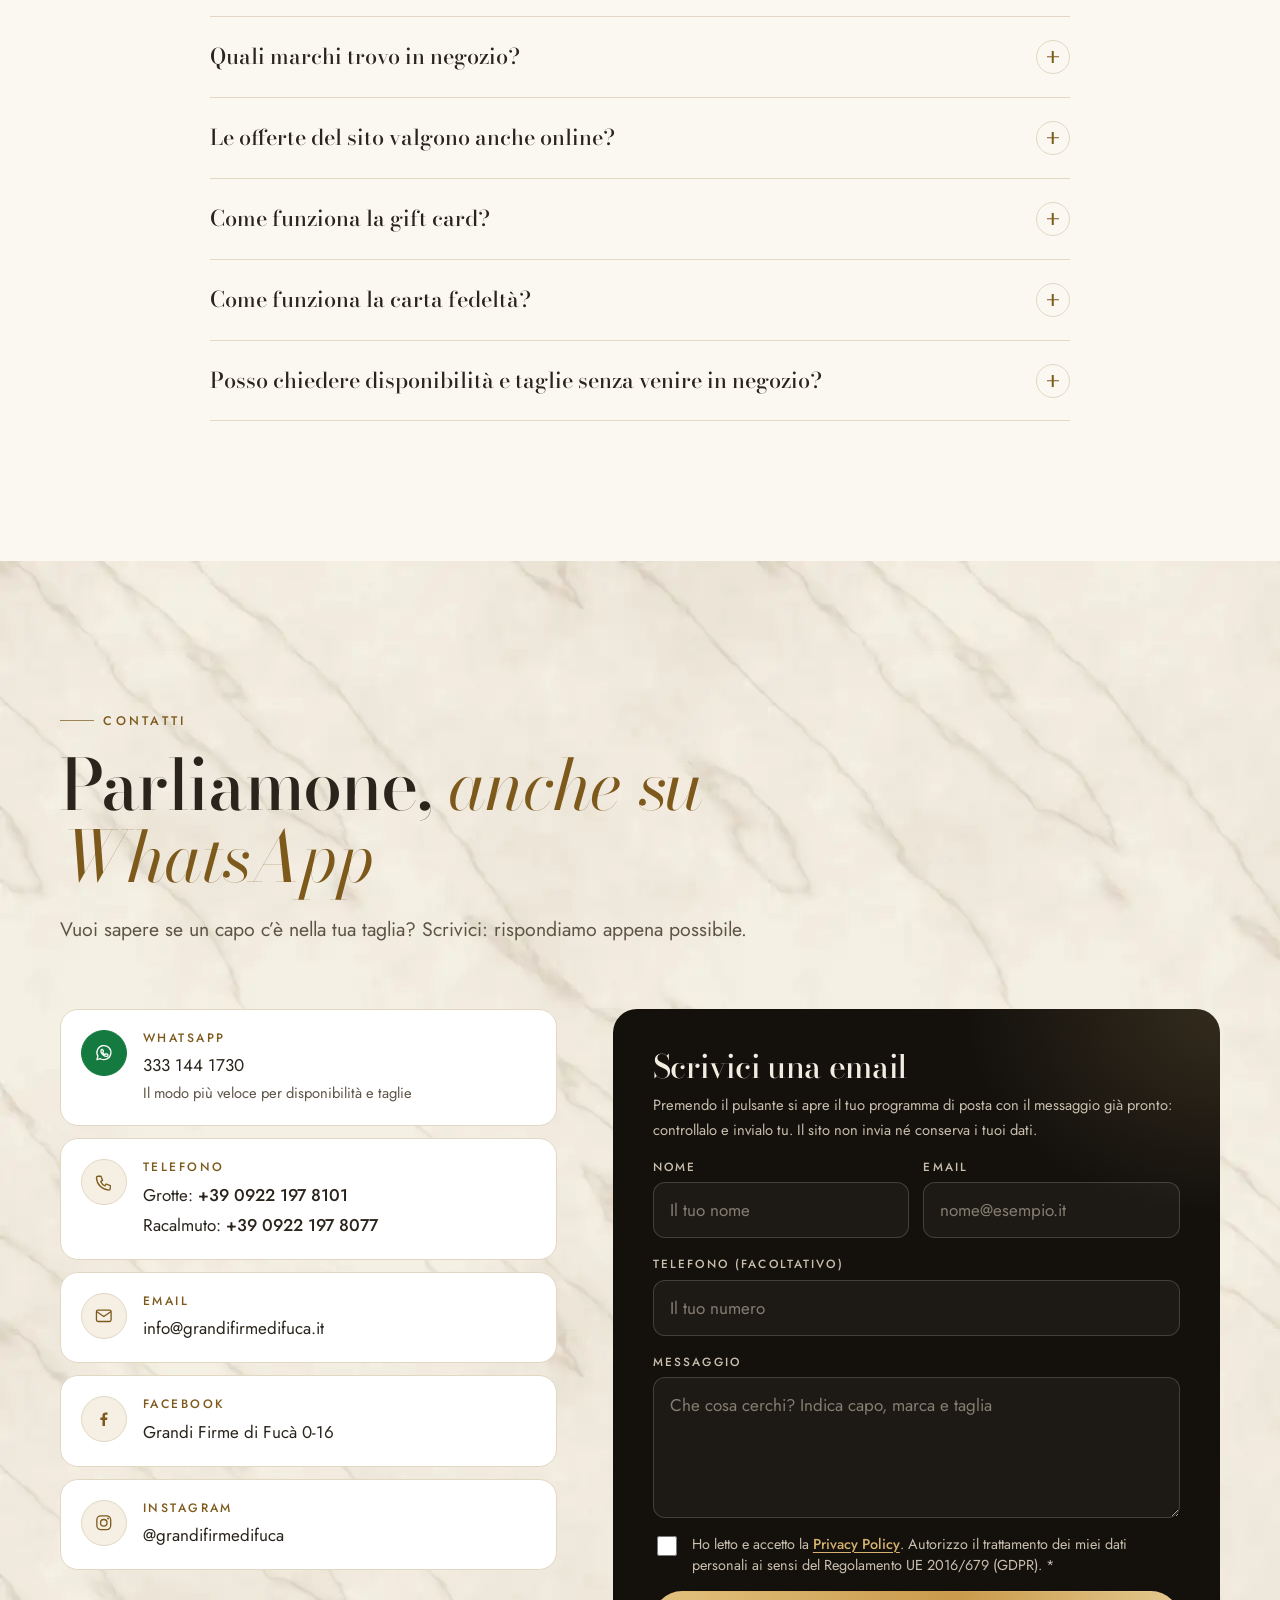
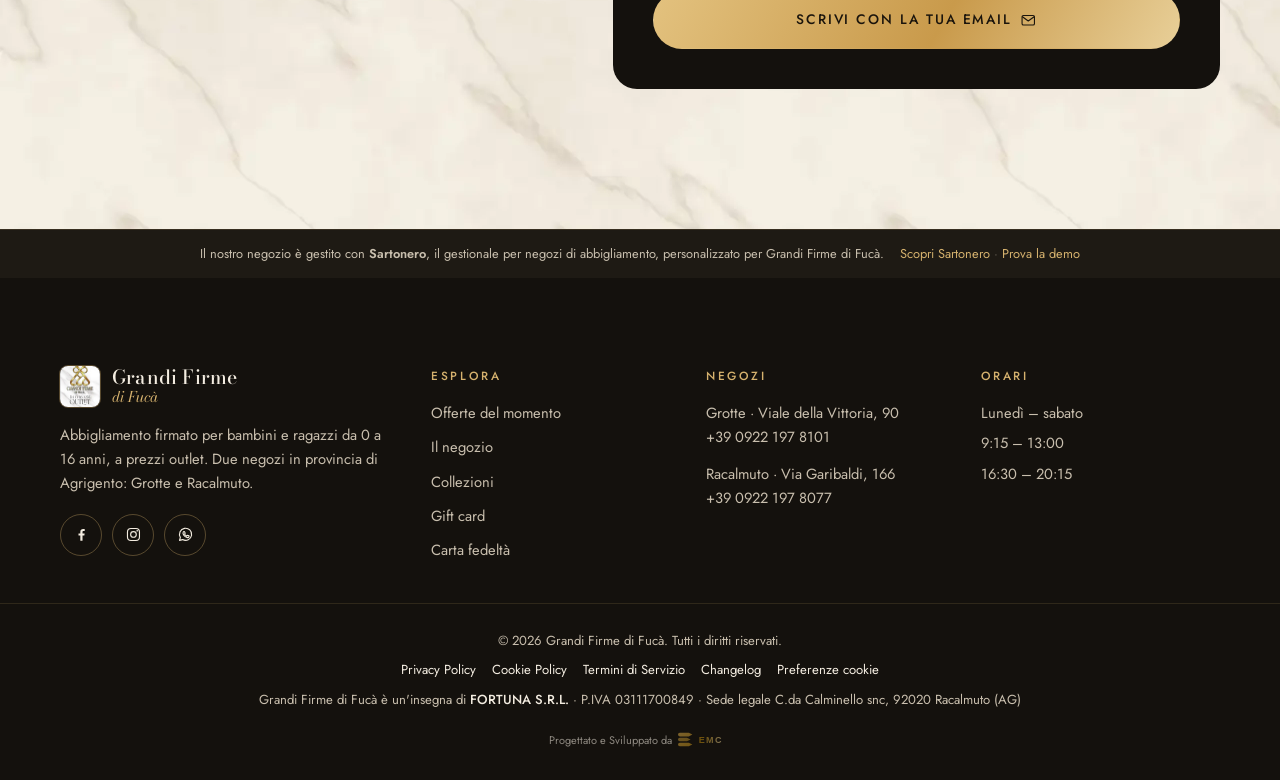
==== commit dd12908a: "Home: promozione Black Friday in apertura (50% + ulteriore 20%) Sezione stagionale prima della vetri" ====
--- a/index.html
+++ b/index.html
@@ -35,7 +35,7 @@
     <link rel="preload" as="image" type="image/webp" imagesrcset="images/vetrina/vetrina-frontale-480.webp 480w, images/vetrina/vetrina-frontale-720.webp 720w, images/vetrina/vetrina-frontale-960.webp 960w, images/vetrina/vetrina-frontale-1220.webp 1220w" imagesizes="(min-width: 900px) 470px, 88vw" fetchpriority="high">
     <link rel="preload" href="fonts/bodoni-moda-latin.woff2" as="font" type="font/woff2" crossorigin>
     <link rel="preload" href="fonts/jost-latin.woff2" as="font" type="font/woff2" crossorigin>
-    <link rel="stylesheet" href="css/style.css?v=3.0.2">
+    <link rel="stylesheet" href="css/style.css?v=3.0.3">
     <script>document.documentElement.className += ' js';</script>
     <meta name="keywords" content="abbigliamento bambini Grotte, abbigliamento bambini Racalmuto, outlet abbigliamento firmato Agrigento, abbigliamento 0-16 anni, Trussardi junior, Liu Jo bambina, Refrigue bambino, Grandi Firme di Fucà">
     <script type="application/ld+json">
@@ -1024,6 +1024,27 @@
 
 <main id="main">
 
+    <!-- ===== Black Friday (stagionale: togliere a fine promozione) ===== -->
+    <section class="bf on-dark" id="black-friday" aria-labelledby="bf-title">
+        <div class="container bf-grid">
+            <div class="bf-visual">
+                <button class="bf-media" type="button" data-lb="blackfriday" data-full="images/offerte/black-friday-quadrata-1024.webp" data-w="1024" data-h="1024" data-alt="Locandina Black Friday di Grandi Firme di Fucà: 50% di sconto più un ulteriore 20%, «Anticipa i regali di Natale», con i marchi in promozione e gli indirizzi dei negozi di Grotte e Racalmuto" data-title="Black Friday · Anticipa i regali di Natale" data-caption="50% di sconto + un ulteriore 20% sul prezzo già scontato, nei negozi di Grotte e Racalmuto" aria-label="Ingrandisci la locandina del Black Friday">
+                    <picture><source type="image/webp" srcset="images/offerte/black-friday-quadrata-480.webp 480w, images/offerte/black-friday-quadrata-720.webp 720w, images/offerte/black-friday-quadrata-1024.webp 1024w" sizes="(min-width: 900px) 540px, 92vw"><img src="images/offerte/black-friday-quadrata-720.jpg" srcset="images/offerte/black-friday-quadrata-720.jpg 720w, images/offerte/black-friday-quadrata-1024.jpg 1024w" sizes="(min-width: 900px) 540px, 92vw" width="1024" height="1024" alt="Locandina Black Friday di Grandi Firme di Fucà: 50% di sconto più un ulteriore 20%, «Anticipa i regali di Natale», con i marchi in promozione e gli indirizzi dei negozi di Grotte e Racalmuto" fetchpriority="high" decoding="async"></picture>
+                </button>
+            </div>
+            <div class="bf-copy">
+                <p class="eyebrow">Black Friday di Natale</p>
+                <h2 id="bf-title" class="display">50% di sconto <em>e un ulteriore 20%</em></h2>
+                <p class="lead">Sulle grandi firme per bambini e ragazzi da 0 a 16 anni, l’ulteriore 20% si applica sul prezzo già scontato: un capo da 100&nbsp;€ lo porti a casa a <strong>40&nbsp;€</strong>. Anticipa i regali di Natale a Grotte e a Racalmuto.</p>
+                <div class="bf-ctas">
+                    <a href="#negozi" class="btn btn-gold">Trova il negozio <svg class="ic" aria-hidden="true"><use href="#i-arrow-right"/></svg></a>
+                    <a href="gift-card.html" class="btn btn-ghost"><svg class="ic" aria-hidden="true"><use href="#i-gift"/></svg> Regala una gift card</a>
+                </div>
+                <p class="bf-note">Promozione valida in negozio fino a esaurimento scorte. Gli sconti si calcolano sul prezzo più basso praticato nei 30 giorni precedenti la promozione.</p>
+            </div>
+        </div>
+    </section>
+
     <!-- ===== Hero: la vetrina ===== -->
     <section class="hero" aria-labelledby="hero-title">
         <div class="container hero-grid">
@@ -1043,7 +1064,7 @@
             <div class="hero-visual rise d3">
                 <div class="arch-frame">
                     <div class="arch">
-                        <picture><source type="image/webp" srcset="images/vetrina/vetrina-frontale-480.webp 480w, images/vetrina/vetrina-frontale-720.webp 720w, images/vetrina/vetrina-frontale-960.webp 960w, images/vetrina/vetrina-frontale-1220.webp 1220w" sizes="(min-width: 900px) 470px, 88vw"><img src="images/vetrina/vetrina-frontale-1220.jpg" srcset="images/vetrina/vetrina-frontale-480.jpg 480w, images/vetrina/vetrina-frontale-960.jpg 960w, images/vetrina/vetrina-frontale-1220.jpg 1220w" sizes="(min-width: 900px) 470px, 88vw" width="1220" height="1450" alt="La vetrina di Grandi Firme di Fucà di sera: manichini di bambini e ragazzi con piumino arancione, maglioni color cammello e giacca grigia, foglie d’autunno e i nomi delle grandi firme sul vetro" fetchpriority="high" decoding="async"></picture>
+                        <picture><source type="image/webp" srcset="images/vetrina/vetrina-frontale-480.webp 480w, images/vetrina/vetrina-frontale-720.webp 720w, images/vetrina/vetrina-frontale-960.webp 960w, images/vetrina/vetrina-frontale-1220.webp 1220w" sizes="(min-width: 900px) 470px, 88vw"><img src="images/vetrina/vetrina-frontale-1220.jpg" srcset="images/vetrina/vetrina-frontale-480.jpg 480w, images/vetrina/vetrina-frontale-960.jpg 960w, images/vetrina/vetrina-frontale-1220.jpg 1220w" sizes="(min-width: 900px) 470px, 88vw" width="1220" height="1450" alt="La vetrina di Grandi Firme di Fucà di sera: manichini di bambini e ragazzi con piumino arancione, maglioni color cammello e giacca grigia, foglie d’autunno e i nomi delle grandi firme sul vetro" decoding="async"></picture>
                     </div>
                 </div>
                 <span class="hero-caption">La nostra vetrina</span>
--- a/css/style.css
+++ b/css/style.css
@@ -391,6 +391,30 @@
 .xmas-ctas { display: flex; flex-wrap: wrap; gap: 12px; margin-top: 1.8rem; }
 @media (max-width: 599px) { .xmas-ctas .btn { flex: 1 1 100%; } }
 @media (min-width: 900px) { .xmas-grid { grid-template-columns: .9fr 1.1fr; } }
+
+/* ---------- Black Friday (stagionale: togliere a fine promozione) ---------- */
+.bf {
+    position: relative; overflow: hidden;
+    padding: calc(var(--nav-h) + clamp(18px, 3.5vw, 40px)) 0 clamp(48px, 7vw, 84px);
+    background: var(--ink);
+    background-image: radial-gradient(80% 60% at 50% 0%, rgba(214,178,110,.16), transparent 65%);
+    border-bottom: 1px solid rgba(214,178,110,.22);
+}
+.bf-grid { display: grid; gap: clamp(26px, 4vw, 44px); align-items: center; }
+.bf-visual { width: min(100%, 540px); justify-self: center; }
+.bf-media { position: relative; display: block; width: 100%; padding: 0; border: 1px solid rgba(214,178,110,.45); border-radius: 16px; overflow: hidden; background: var(--ink-2); cursor: zoom-in; box-shadow: 0 28px 70px -24px rgba(0,0,0,.85); transition: transform .4s var(--ease), box-shadow .4s var(--ease); }
+.bf-media:hover { transform: translateY(-3px); box-shadow: 0 34px 80px -24px rgba(0,0,0,.9), 0 0 0 1px rgba(214,178,110,.6); }
+.bf-media img { display: block; width: 100%; height: auto; aspect-ratio: 1; }
+.bf-copy { max-width: 560px; }
+.bf-copy .display { margin-bottom: .9rem; }
+.bf-copy .lead strong { color: var(--gold); font-weight: 600; }
+.bf-ctas { display: flex; flex-wrap: wrap; gap: 12px; margin-top: 1.6rem; }
+.bf-note { margin: 1.2rem 0 0; font-size: .8rem; line-height: 1.55; color: var(--on-dark-muted); opacity: .85; }
+@media (max-width: 599px) { .bf-ctas .btn { flex: 1 1 100%; } }
+@media (min-width: 900px) { .bf-grid { grid-template-columns: minmax(0, 540px) 1fr; } }
+/* La sezione Black Friday sta sopra la vetrina: la vetrina non deve più lasciare spazio alla barra */
+.bf + .hero { padding-top: clamp(56px, 8vw, 96px); }
+@media (min-width: 900px) { .bf + .hero { min-height: 0; } }
 
 /* ---------- Il negozio / Chi siamo ---------- */
 .about-grid { display: grid; gap: clamp(48px, 7vw, 96px); align-items: center; }
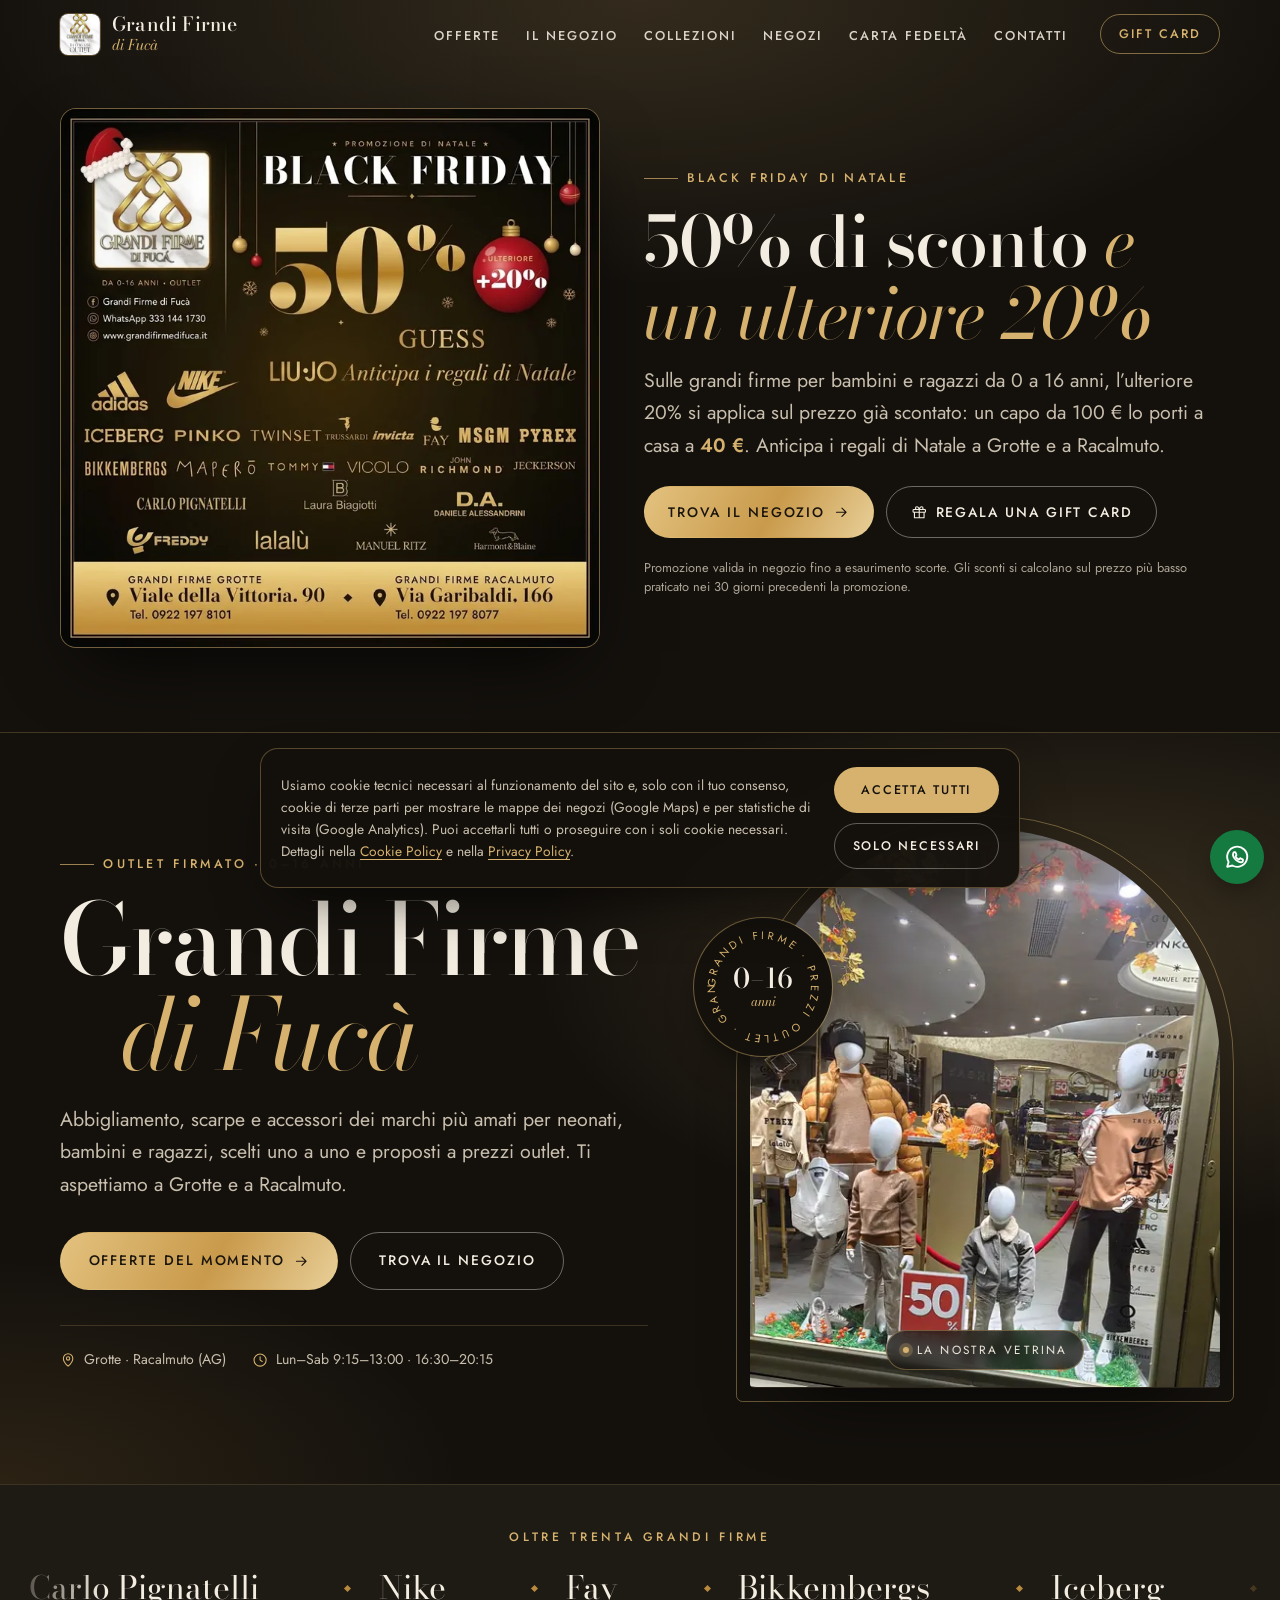
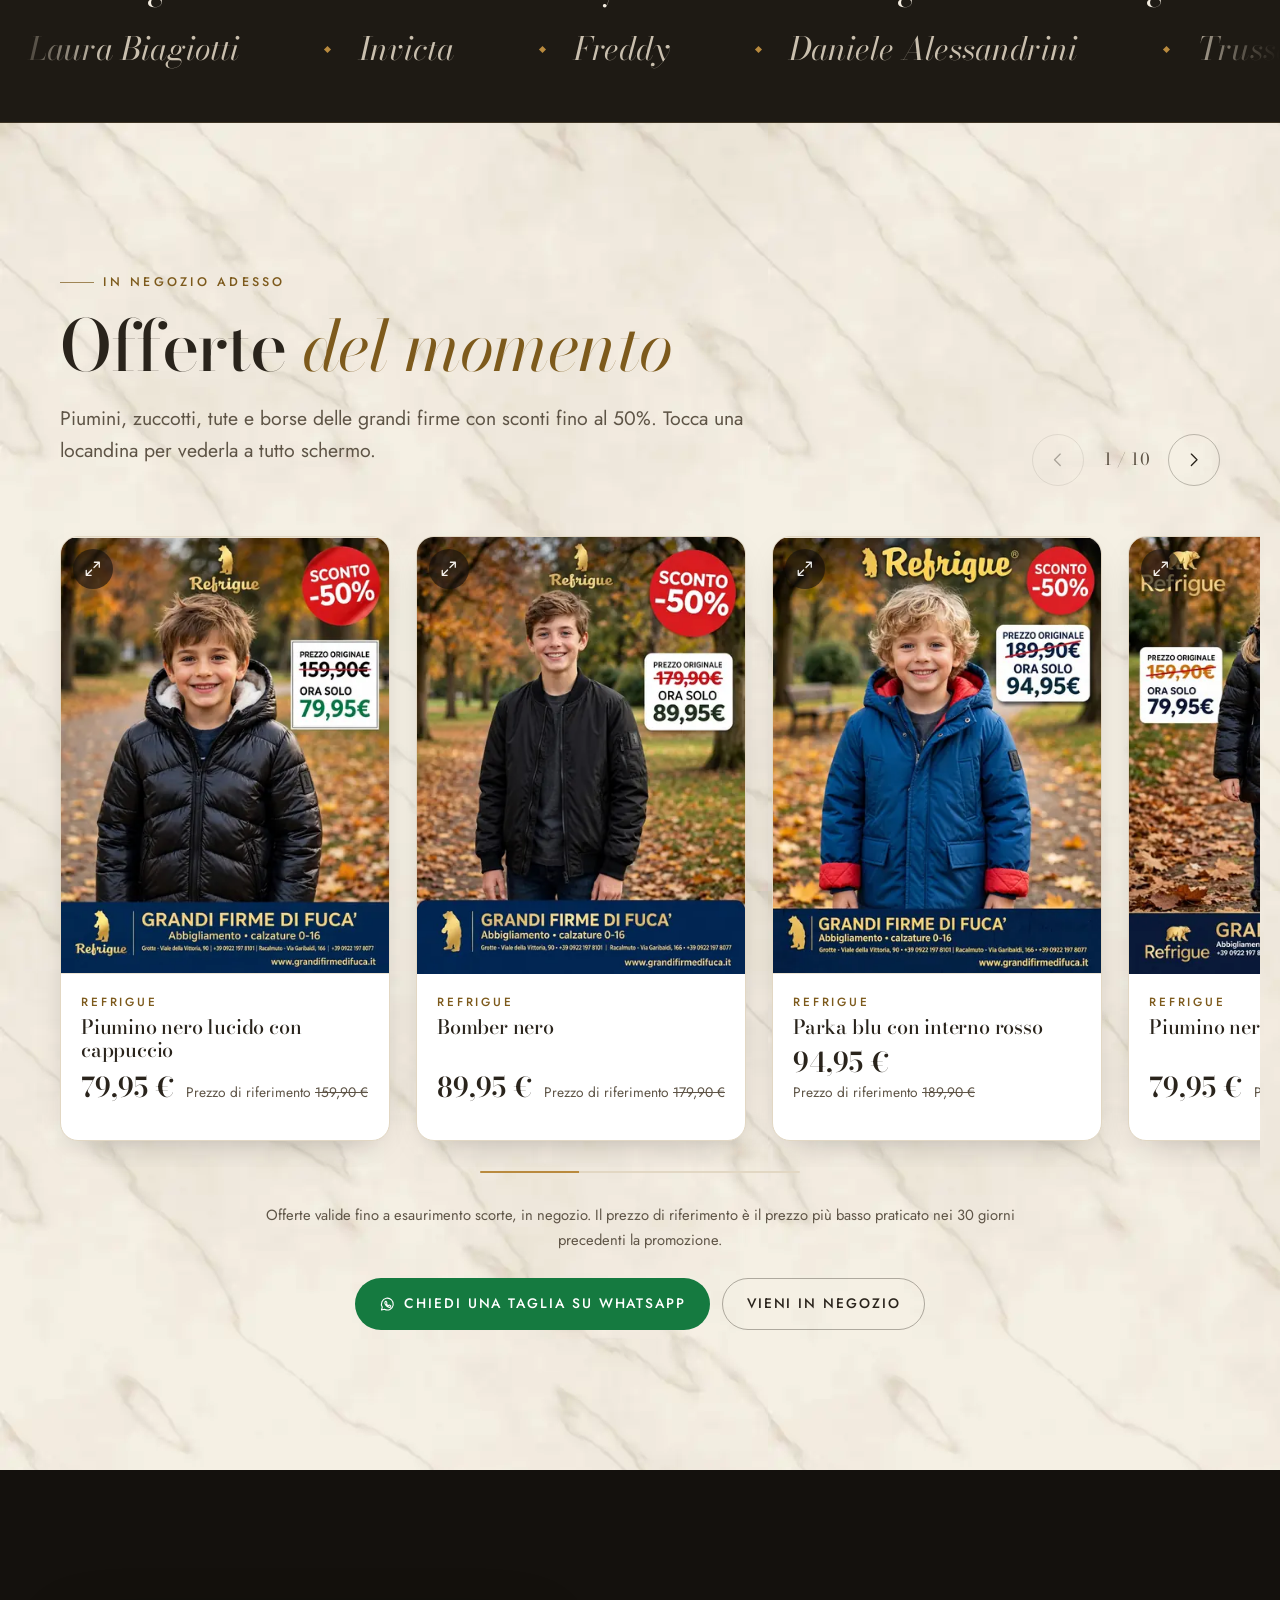
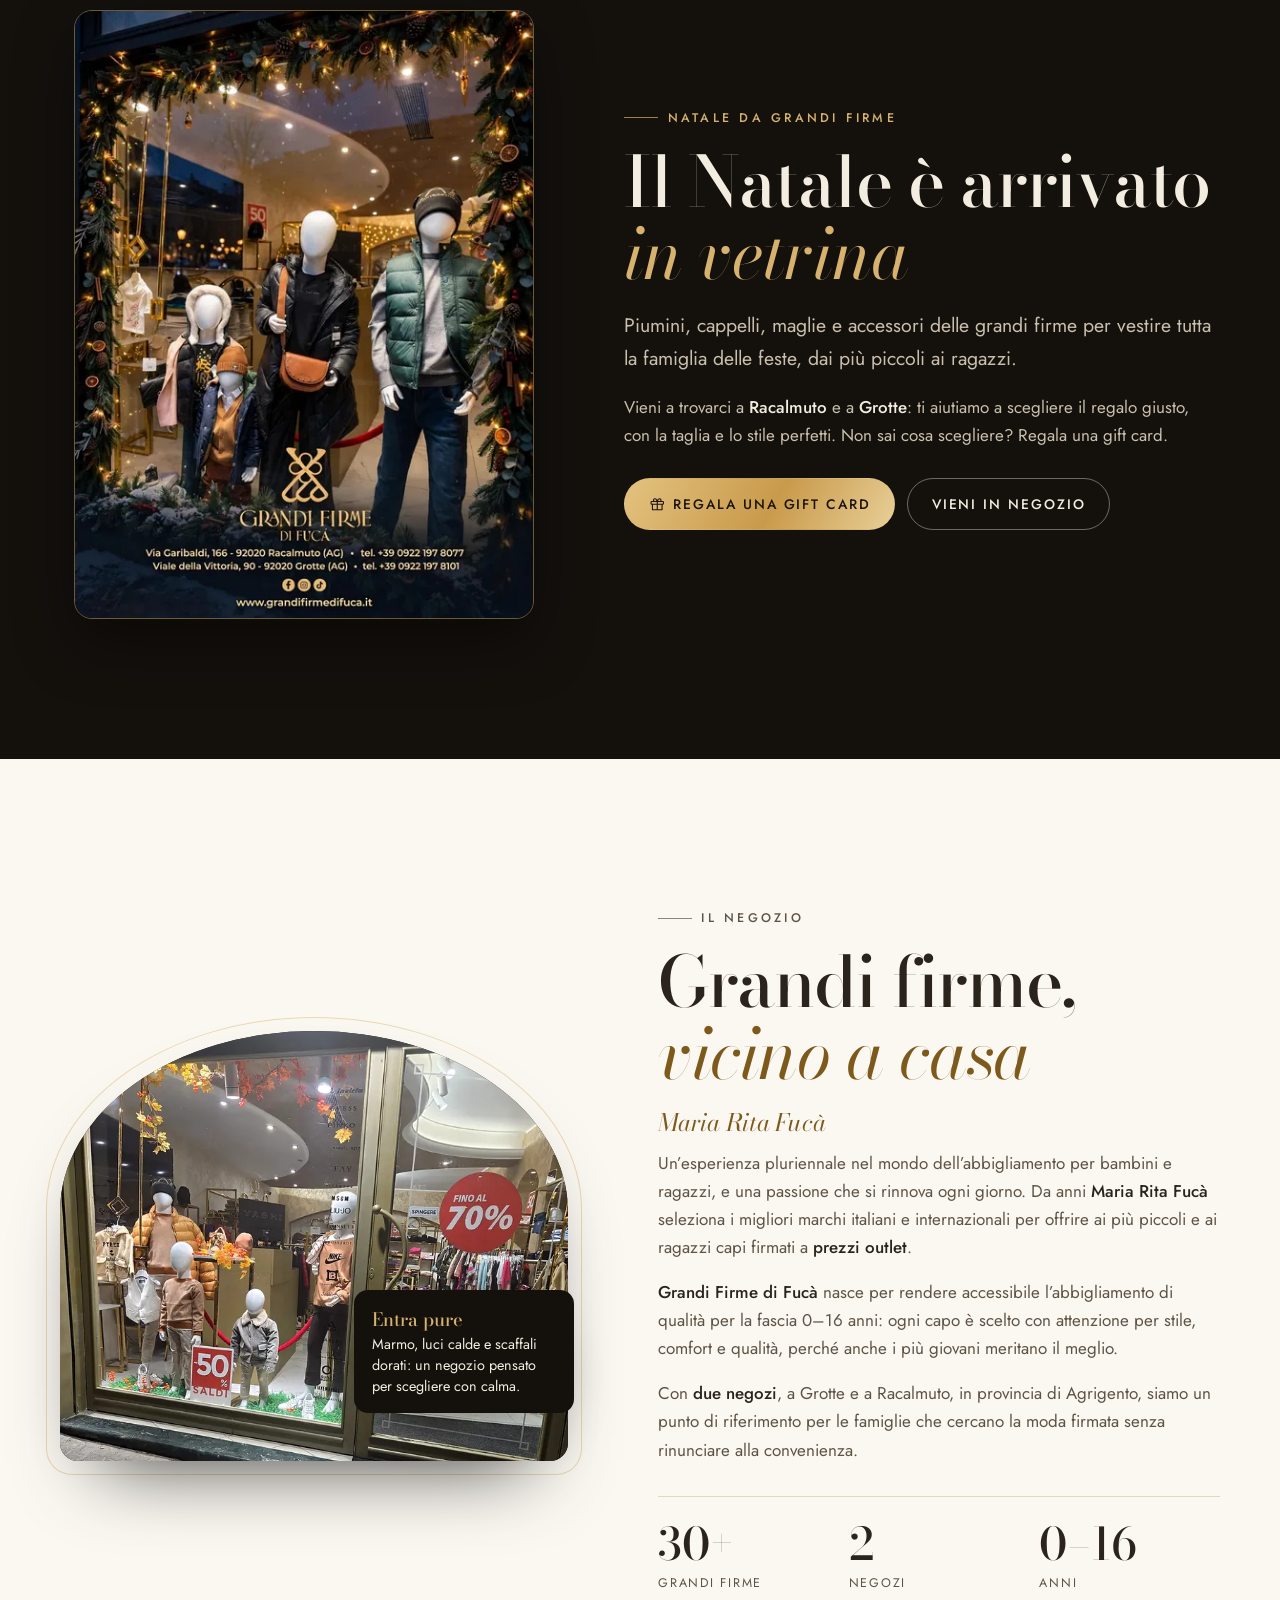
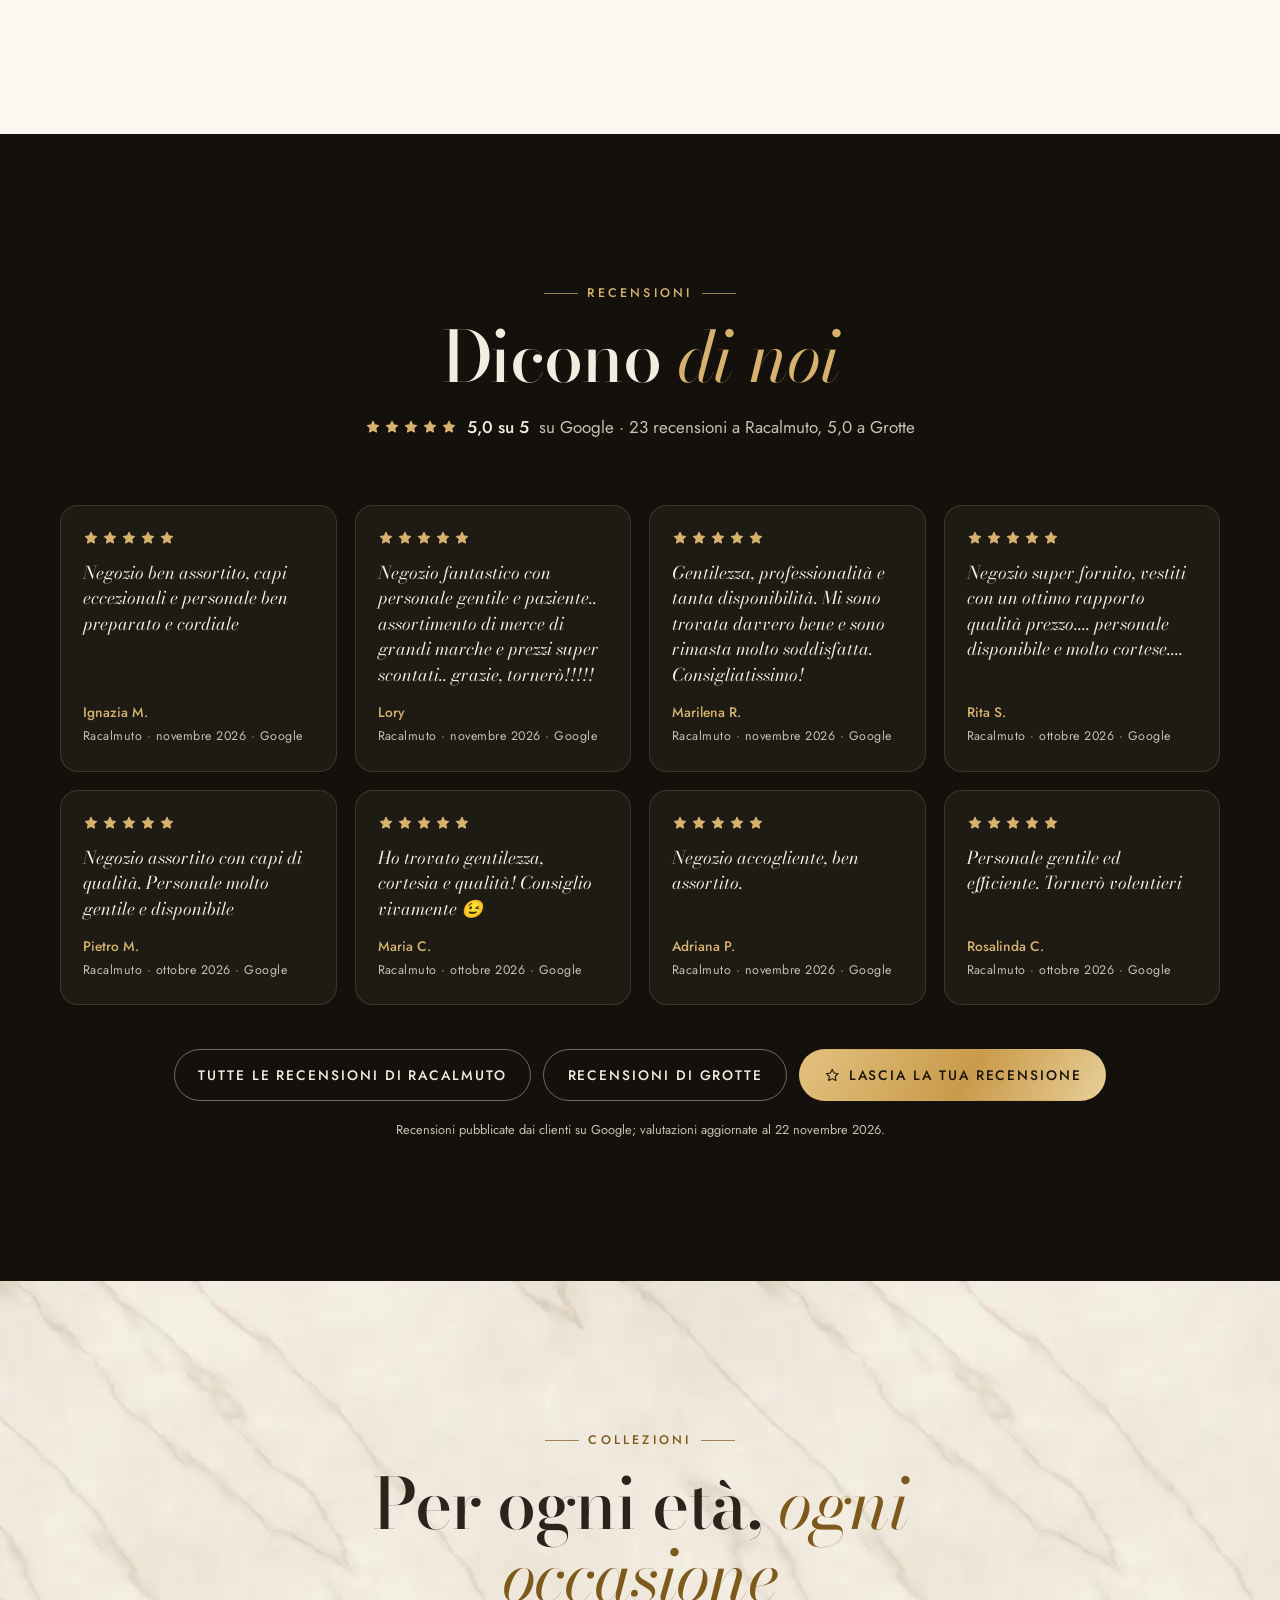
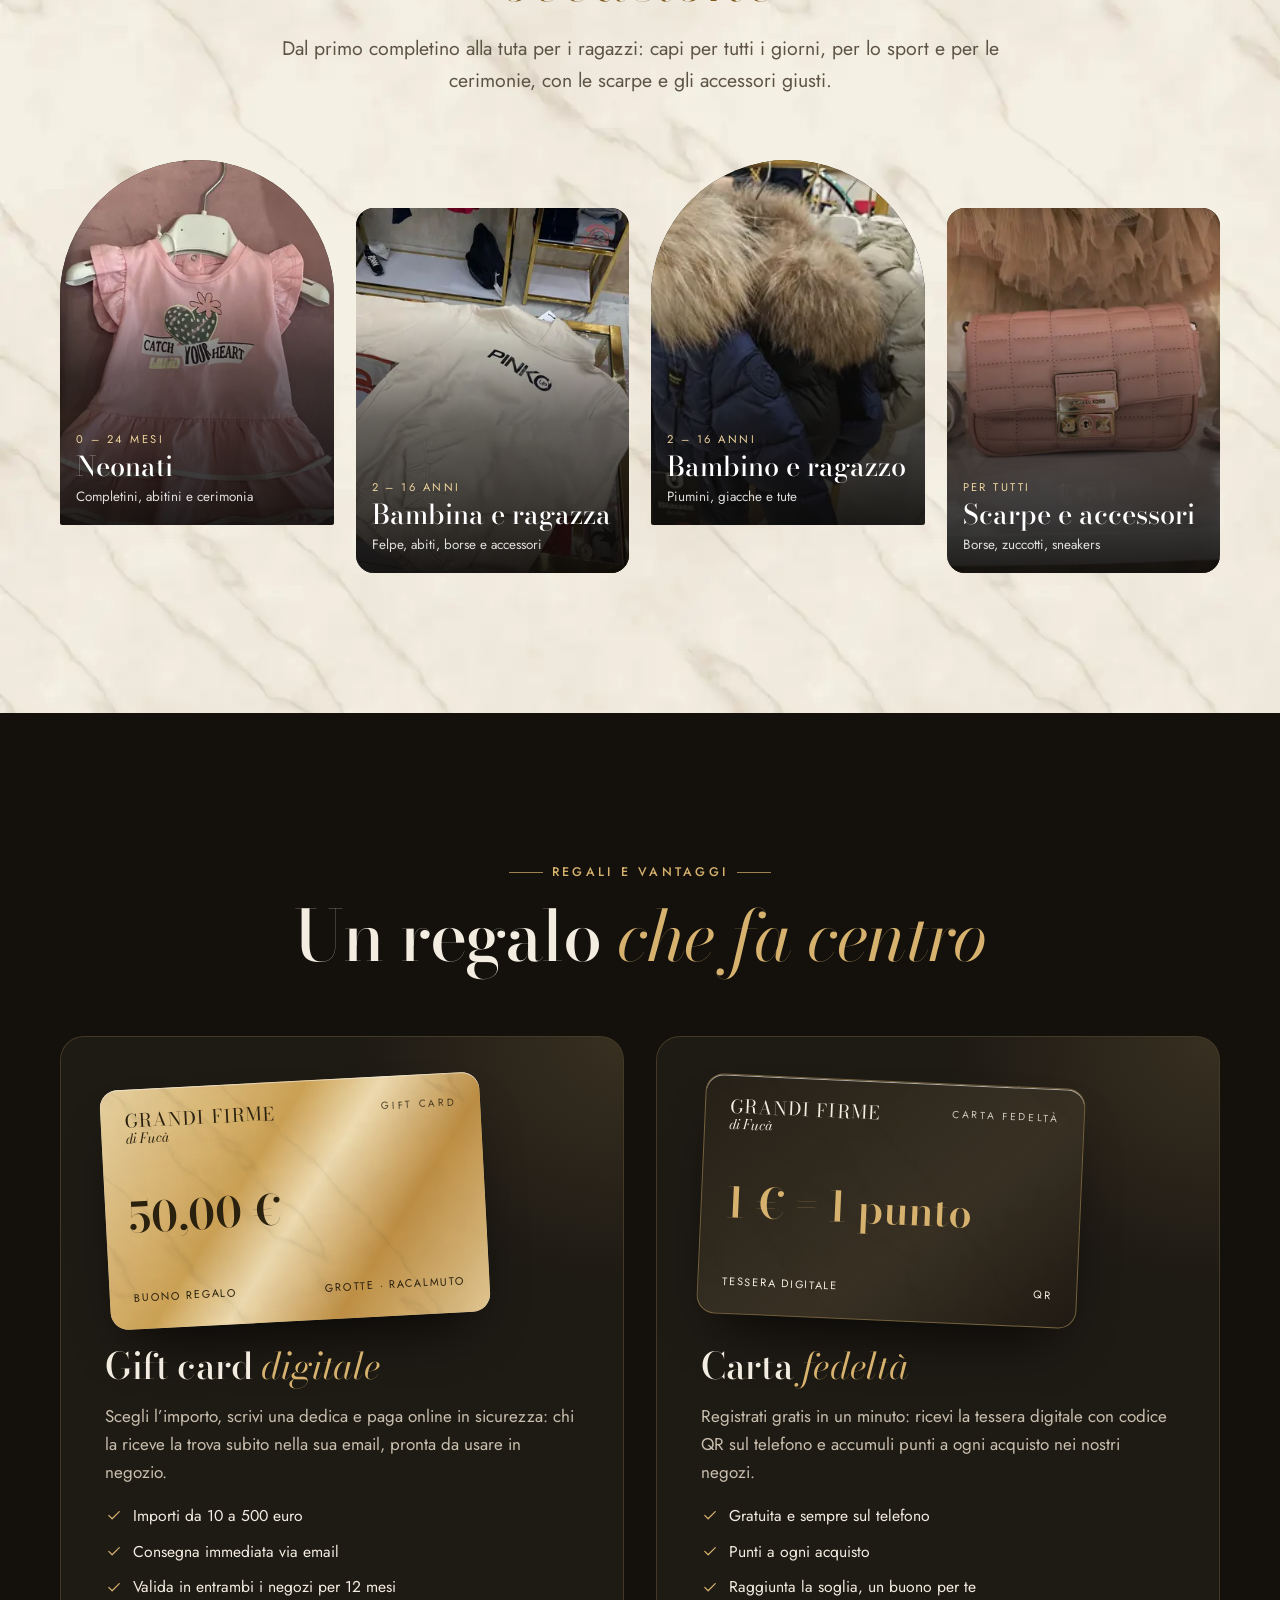
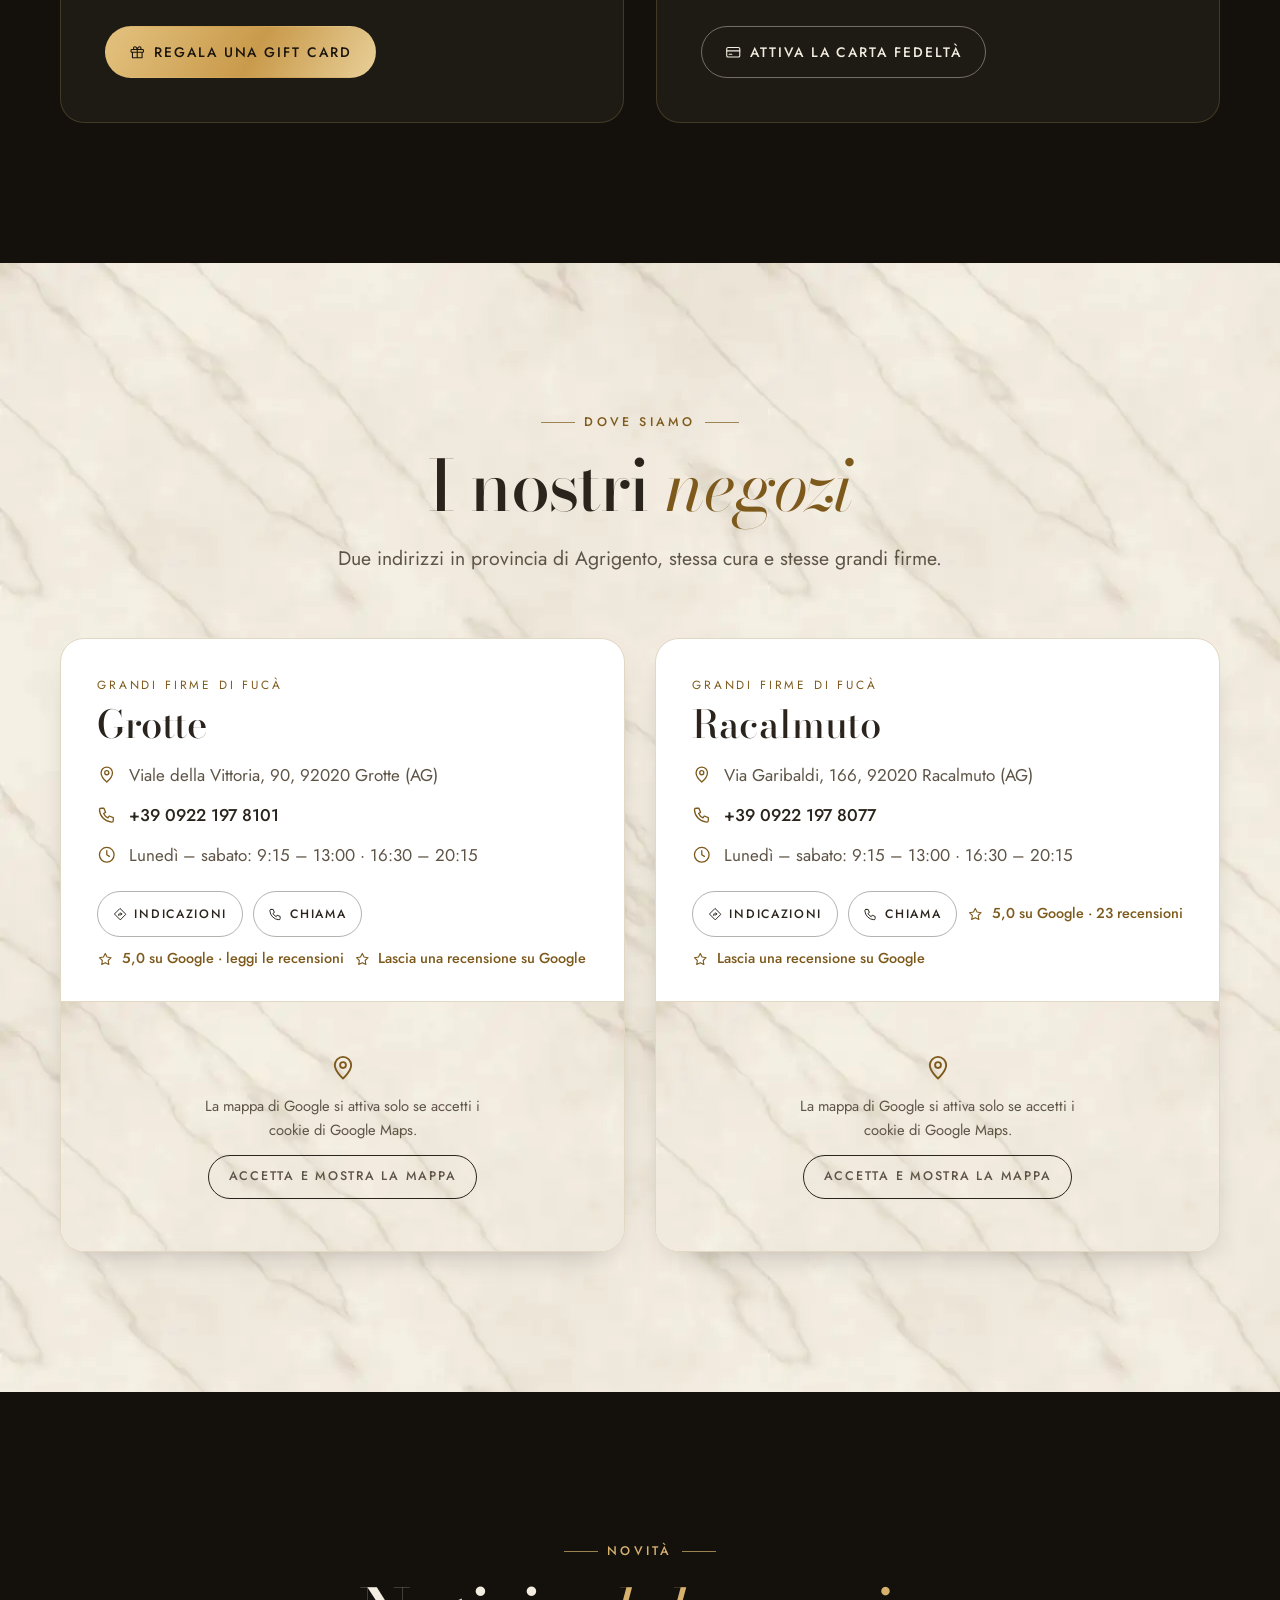
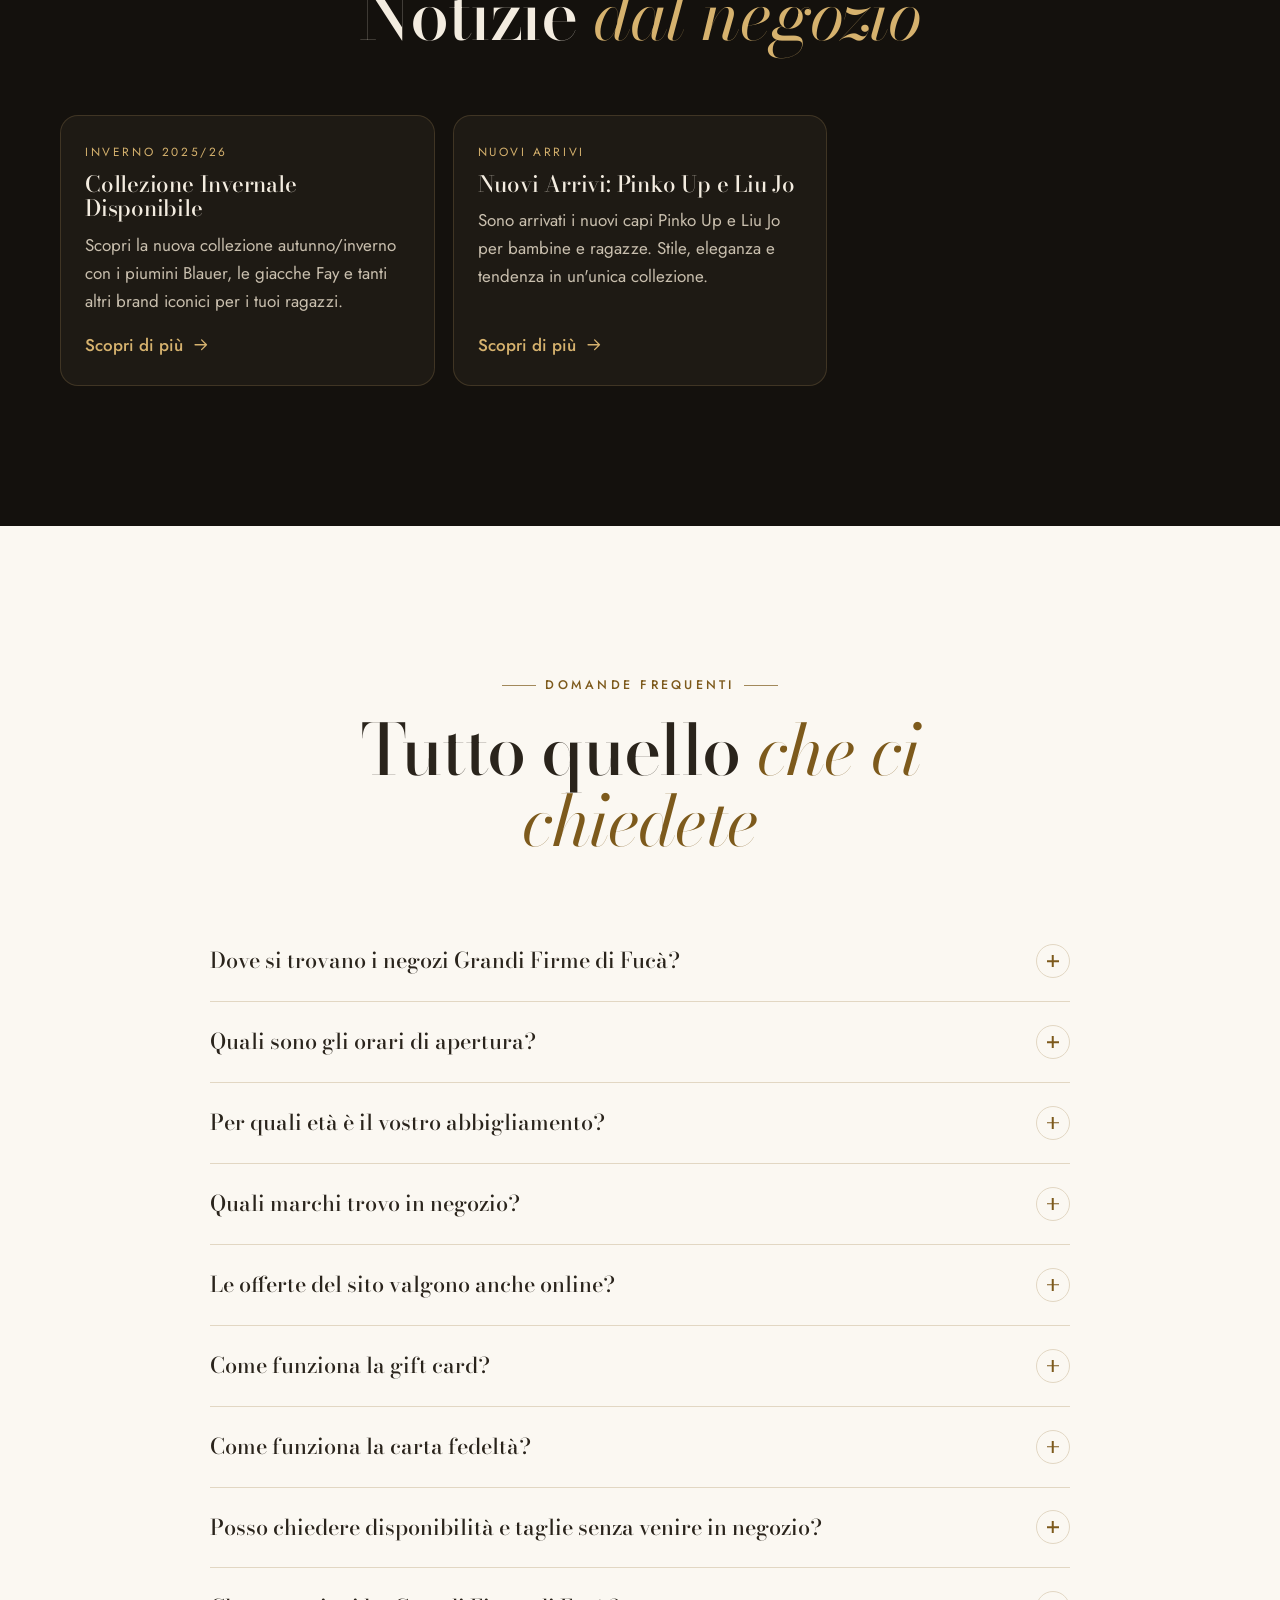
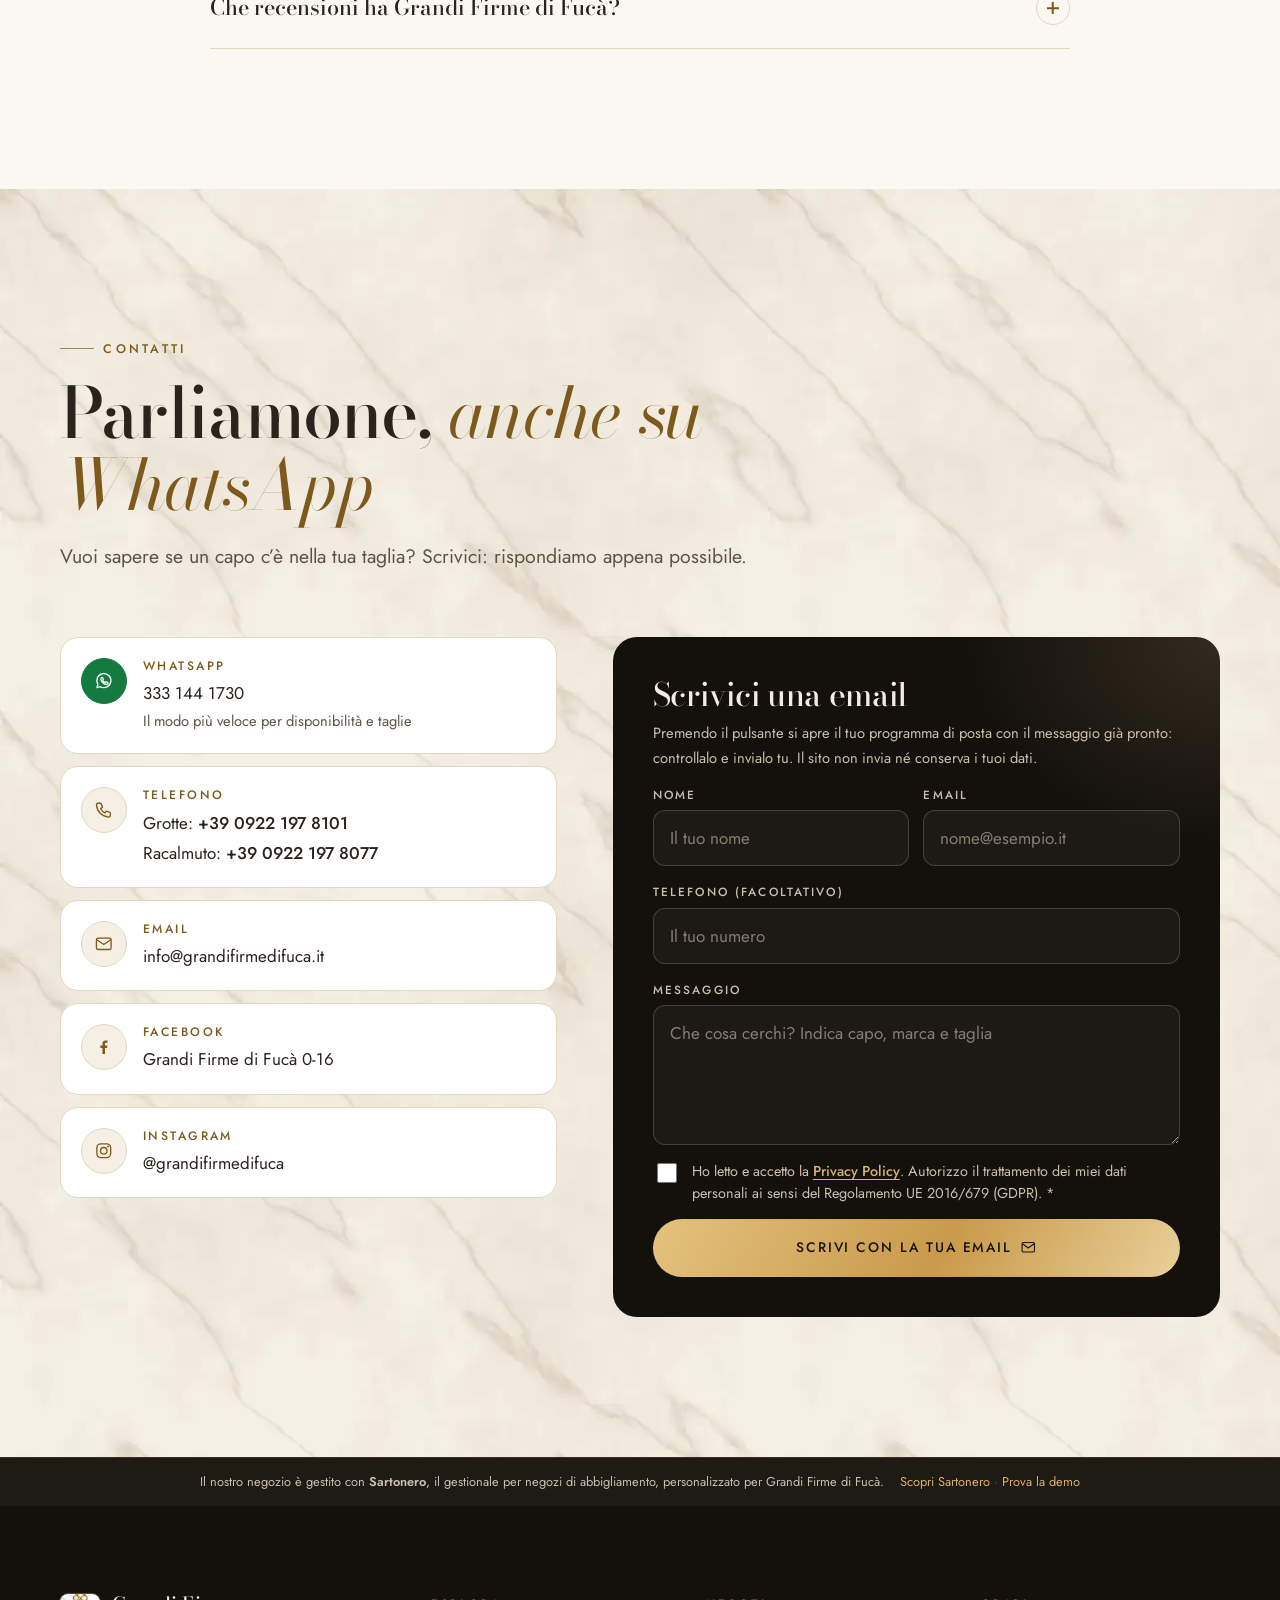
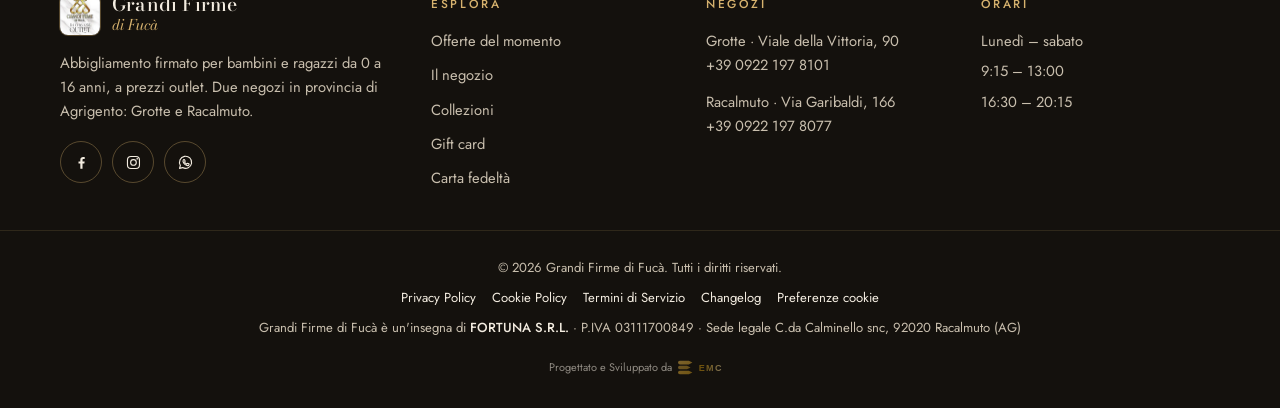
==== commit fdf8d383: "Recensioni Google: sezione «Dicono di noi», valutazioni nei dati strutturati, FAQ e llms Le recensio" ====
--- a/index.html
+++ b/index.html
@@ -35,7 +35,7 @@
     <link rel="preload" as="image" type="image/webp" imagesrcset="images/vetrina/vetrina-frontale-480.webp 480w, images/vetrina/vetrina-frontale-720.webp 720w, images/vetrina/vetrina-frontale-960.webp 960w, images/vetrina/vetrina-frontale-1220.webp 1220w" imagesizes="(min-width: 900px) 470px, 88vw" fetchpriority="high">
     <link rel="preload" href="fonts/bodoni-moda-latin.woff2" as="font" type="font/woff2" crossorigin>
     <link rel="preload" href="fonts/jost-latin.woff2" as="font" type="font/woff2" crossorigin>
-    <link rel="stylesheet" href="css/style.css?v=3.0.3">
+    <link rel="stylesheet" href="css/style.css?v=3.0.4">
     <script>document.documentElement.className += ' js';</script>
     <meta name="keywords" content="abbigliamento bambini Grotte, abbigliamento bambini Racalmuto, outlet abbigliamento firmato Agrigento, abbigliamento 0-16 anni, Trussardi junior, Liu Jo bambina, Refrigue bambino, Grandi Firme di Fucà">
     <script type="application/ld+json">
@@ -488,7 +488,7 @@
     "latitude": 37.4017,
     "longitude": 13.6965
    },
-   "hasMap": "https://www.google.com/maps/search/?api=1&query=Viale+della+Vittoria+90+Grotte+AG",
+   "hasMap": "https://maps.google.com/?cid=7934354111700121042",
    "openingHoursSpecification": [
     {
      "@type": "OpeningHoursSpecification",
@@ -674,7 +674,15 @@
    "parentOrganization": {
     "@id": "https://www.grandifirmedifuca.it/#organizzazione"
    },
+   "aggregateRating": {
+    "@type": "AggregateRating",
+    "ratingValue": "5",
+    "bestRating": "5",
+    "worstRating": "1",
+    "ratingCount": "1"
+   },
    "sameAs": [
+    "https://maps.google.com/?cid=7934354111700121042",
     "https://www.facebook.com/grandi.firme.di.fuca.0.16/",
     "https://www.instagram.com/grandifirmedifuca/"
    ]
@@ -704,7 +712,7 @@
     "latitude": 37.4058,
     "longitude": 13.7265
    },
-   "hasMap": "https://www.google.com/maps/search/?api=1&query=Via+Garibaldi+166+Racalmuto+AG",
+   "hasMap": "https://maps.google.com/?cid=4953073081365237229",
    "openingHoursSpecification": [
     {
      "@type": "OpeningHoursSpecification",
@@ -890,7 +898,170 @@
    "parentOrganization": {
     "@id": "https://www.grandifirmedifuca.it/#organizzazione"
    },
+   "aggregateRating": {
+    "@type": "AggregateRating",
+    "ratingValue": "5",
+    "bestRating": "5",
+    "worstRating": "1",
+    "ratingCount": "23",
+    "reviewCount": "15"
+   },
+   "review": [
+    {
+     "@type": "Review",
+     "author": {
+      "@type": "Person",
+      "name": "Ignazia M."
+     },
+     "datePublished": "2026-11",
+     "reviewBody": "Negozio ben assortito, capi eccezionali e personale ben preparato e cordiale",
+     "publisher": {
+      "@type": "Organization",
+      "name": "Google"
+     },
+     "reviewRating": {
+      "@type": "Rating",
+      "ratingValue": "5",
+      "bestRating": "5",
+      "worstRating": "1"
+     }
+    },
+    {
+     "@type": "Review",
+     "author": {
+      "@type": "Person",
+      "name": "Lory"
+     },
+     "datePublished": "2026-11",
+     "reviewBody": "Negozio fantastico con personale gentile e paziente.. assortimento di merce di grandi marche e prezzi super scontati.. grazie, tornerò!!!!!",
+     "publisher": {
+      "@type": "Organization",
+      "name": "Google"
+     },
+     "reviewRating": {
+      "@type": "Rating",
+      "ratingValue": "5",
+      "bestRating": "5",
+      "worstRating": "1"
+     }
+    },
+    {
+     "@type": "Review",
+     "author": {
+      "@type": "Person",
+      "name": "Marilena R."
+     },
+     "datePublished": "2026-11",
+     "reviewBody": "Gentilezza, professionalità e tanta disponibilità. Mi sono trovata davvero bene e sono rimasta molto soddisfatta. Consigliatissimo!",
+     "publisher": {
+      "@type": "Organization",
+      "name": "Google"
+     },
+     "reviewRating": {
+      "@type": "Rating",
+      "ratingValue": "5",
+      "bestRating": "5",
+      "worstRating": "1"
+     }
+    },
+    {
+     "@type": "Review",
+     "author": {
+      "@type": "Person",
+      "name": "Rita S."
+     },
+     "datePublished": "2026-10",
+     "reviewBody": "Negozio super fornito, vestiti con un ottimo rapporto qualità prezzo.... personale disponibile e molto cortese....",
+     "publisher": {
+      "@type": "Organization",
+      "name": "Google"
+     },
+     "reviewRating": {
+      "@type": "Rating",
+      "ratingValue": "5",
+      "bestRating": "5",
+      "worstRating": "1"
+     }
+    },
+    {
+     "@type": "Review",
+     "author": {
+      "@type": "Person",
+      "name": "Pietro M."
+     },
+     "datePublished": "2026-10",
+     "reviewBody": "Negozio assortito con capi di qualità. Personale molto gentile e disponibile",
+     "publisher": {
+      "@type": "Organization",
+      "name": "Google"
+     },
+     "reviewRating": {
+      "@type": "Rating",
+      "ratingValue": "5",
+      "bestRating": "5",
+      "worstRating": "1"
+     }
+    },
+    {
+     "@type": "Review",
+     "author": {
+      "@type": "Person",
+      "name": "Maria C."
+     },
+     "datePublished": "2026-10",
+     "reviewBody": "Ho trovato gentilezza, cortesia e qualità! Consiglio vivamente 😉",
+     "publisher": {
+      "@type": "Organization",
+      "name": "Google"
+     },
+     "reviewRating": {
+      "@type": "Rating",
+      "ratingValue": "5",
+      "bestRating": "5",
+      "worstRating": "1"
+     }
+    },
+    {
+     "@type": "Review",
+     "author": {
+      "@type": "Person",
+      "name": "Adriana P."
+     },
+     "datePublished": "2026-11",
+     "reviewBody": "Negozio accogliente, ben assortito.",
+     "publisher": {
+      "@type": "Organization",
+      "name": "Google"
+     },
+     "reviewRating": {
+      "@type": "Rating",
+      "ratingValue": "5",
+      "bestRating": "5",
+      "worstRating": "1"
+     }
+    },
+    {
+     "@type": "Review",
+     "author": {
+      "@type": "Person",
+      "name": "Rosalinda C."
+     },
+     "datePublished": "2026-10",
+     "reviewBody": "Personale gentile ed efficiente. Tornerò volentieri",
+     "publisher": {
+      "@type": "Organization",
+      "name": "Google"
+     },
+     "reviewRating": {
+      "@type": "Rating",
+      "ratingValue": "5",
+      "bestRating": "5",
+      "worstRating": "1"
+     }
+    }
+   ],
    "sameAs": [
+    "https://maps.google.com/?cid=4953073081365237229",
     "https://www.facebook.com/grandi.firme.di.fuca.0.16/",
     "https://www.instagram.com/grandifirmedifuca/"
    ]
@@ -961,6 +1132,14 @@
      "acceptedAnswer": {
       "@type": "Answer",
       "text": "Certo: scrivici su WhatsApp al 333 144 1730 o chiama il negozio più vicino. Ti diciamo subito se il capo c’è e in quali taglie."
+     }
+    },
+    {
+     "@type": "Question",
+     "name": "Che recensioni ha Grandi Firme di Fucà?",
+     "acceptedAnswer": {
+      "@type": "Answer",
+      "text": "Le recensioni dei clienti sono su Google: il negozio di Racalmuto ha una valutazione di 5 su 5 con 23 recensioni, il negozio di Grotte 5 su 5 (aperto da poco, prima recensione a ottobre 2026). I clienti apprezzano soprattutto la gentilezza e la disponibilità del personale, l’assortimento di grandi marche e i prezzi scontati. Valutazioni aggiornate al 22 novembre 2026."
      }
     }
    ]
@@ -1272,6 +1451,65 @@
         </div>
     </section>
 
+    <!-- ===== Recensioni (testi da Google Maps, aggiornati al 22/11/2026) ===== -->
+    <section class="section on-dark" id="recensioni" aria-labelledby="recensioni-title">
+        <div class="container">
+            <div class="section-head center reveal">
+                <p class="eyebrow">Recensioni</p>
+                <h2 id="recensioni-title" class="display">Dicono <em>di noi</em></h2>
+                <p class="rev-score"><span class="rev-stars" aria-hidden="true"><svg class="ic" aria-hidden="true"><use href="#i-star"/></svg><svg class="ic" aria-hidden="true"><use href="#i-star"/></svg><svg class="ic" aria-hidden="true"><use href="#i-star"/></svg><svg class="ic" aria-hidden="true"><use href="#i-star"/></svg><svg class="ic" aria-hidden="true"><use href="#i-star"/></svg></span> <b>5,0 su 5</b> su Google · 23 recensioni a Racalmuto, 5,0 a Grotte</p>
+            </div>
+            <div class="rev-grid">
+                <figure class="rev-card reveal" style="--d:0.00s">
+                    <p class="rev-stars" role="img" aria-label="5 stelle su 5"><svg class="ic" aria-hidden="true"><use href="#i-star"/></svg><svg class="ic" aria-hidden="true"><use href="#i-star"/></svg><svg class="ic" aria-hidden="true"><use href="#i-star"/></svg><svg class="ic" aria-hidden="true"><use href="#i-star"/></svg><svg class="ic" aria-hidden="true"><use href="#i-star"/></svg></p>
+                    <blockquote><p>Negozio ben assortito, capi eccezionali e personale ben preparato e cordiale</p></blockquote>
+                    <figcaption><b>Ignazia M.</b><span>Racalmuto · novembre 2026 · Google</span></figcaption>
+                </figure>
+                <figure class="rev-card reveal" style="--d:0.06s">
+                    <p class="rev-stars" role="img" aria-label="5 stelle su 5"><svg class="ic" aria-hidden="true"><use href="#i-star"/></svg><svg class="ic" aria-hidden="true"><use href="#i-star"/></svg><svg class="ic" aria-hidden="true"><use href="#i-star"/></svg><svg class="ic" aria-hidden="true"><use href="#i-star"/></svg><svg class="ic" aria-hidden="true"><use href="#i-star"/></svg></p>
+                    <blockquote><p>Negozio fantastico con personale gentile e paziente.. assortimento di merce di grandi marche e prezzi super scontati.. grazie, tornerò!!!!!</p></blockquote>
+                    <figcaption><b>Lory</b><span>Racalmuto · novembre 2026 · Google</span></figcaption>
+                </figure>
+                <figure class="rev-card reveal" style="--d:0.12s">
+                    <p class="rev-stars" role="img" aria-label="5 stelle su 5"><svg class="ic" aria-hidden="true"><use href="#i-star"/></svg><svg class="ic" aria-hidden="true"><use href="#i-star"/></svg><svg class="ic" aria-hidden="true"><use href="#i-star"/></svg><svg class="ic" aria-hidden="true"><use href="#i-star"/></svg><svg class="ic" aria-hidden="true"><use href="#i-star"/></svg></p>
+                    <blockquote><p>Gentilezza, professionalità e tanta disponibilità. Mi sono trovata davvero bene e sono rimasta molto soddisfatta. Consigliatissimo!</p></blockquote>
+                    <figcaption><b>Marilena R.</b><span>Racalmuto · novembre 2026 · Google</span></figcaption>
+                </figure>
+                <figure class="rev-card reveal" style="--d:0.18s">
+                    <p class="rev-stars" role="img" aria-label="5 stelle su 5"><svg class="ic" aria-hidden="true"><use href="#i-star"/></svg><svg class="ic" aria-hidden="true"><use href="#i-star"/></svg><svg class="ic" aria-hidden="true"><use href="#i-star"/></svg><svg class="ic" aria-hidden="true"><use href="#i-star"/></svg><svg class="ic" aria-hidden="true"><use href="#i-star"/></svg></p>
+                    <blockquote><p>Negozio super fornito, vestiti con un ottimo rapporto qualità prezzo.... personale disponibile e molto cortese....</p></blockquote>
+                    <figcaption><b>Rita S.</b><span>Racalmuto · ottobre 2026 · Google</span></figcaption>
+                </figure>
+                <figure class="rev-card reveal" style="--d:0.00s">
+                    <p class="rev-stars" role="img" aria-label="5 stelle su 5"><svg class="ic" aria-hidden="true"><use href="#i-star"/></svg><svg class="ic" aria-hidden="true"><use href="#i-star"/></svg><svg class="ic" aria-hidden="true"><use href="#i-star"/></svg><svg class="ic" aria-hidden="true"><use href="#i-star"/></svg><svg class="ic" aria-hidden="true"><use href="#i-star"/></svg></p>
+                    <blockquote><p>Negozio assortito con capi di qualità. Personale molto gentile e disponibile</p></blockquote>
+                    <figcaption><b>Pietro M.</b><span>Racalmuto · ottobre 2026 · Google</span></figcaption>
+                </figure>
+                <figure class="rev-card reveal" style="--d:0.06s">
+                    <p class="rev-stars" role="img" aria-label="5 stelle su 5"><svg class="ic" aria-hidden="true"><use href="#i-star"/></svg><svg class="ic" aria-hidden="true"><use href="#i-star"/></svg><svg class="ic" aria-hidden="true"><use href="#i-star"/></svg><svg class="ic" aria-hidden="true"><use href="#i-star"/></svg><svg class="ic" aria-hidden="true"><use href="#i-star"/></svg></p>
+                    <blockquote><p>Ho trovato gentilezza, cortesia e qualità! Consiglio vivamente 😉</p></blockquote>
+                    <figcaption><b>Maria C.</b><span>Racalmuto · ottobre 2026 · Google</span></figcaption>
+                </figure>
+                <figure class="rev-card reveal" style="--d:0.12s">
+                    <p class="rev-stars" role="img" aria-label="5 stelle su 5"><svg class="ic" aria-hidden="true"><use href="#i-star"/></svg><svg class="ic" aria-hidden="true"><use href="#i-star"/></svg><svg class="ic" aria-hidden="true"><use href="#i-star"/></svg><svg class="ic" aria-hidden="true"><use href="#i-star"/></svg><svg class="ic" aria-hidden="true"><use href="#i-star"/></svg></p>
+                    <blockquote><p>Negozio accogliente, ben assortito.</p></blockquote>
+                    <figcaption><b>Adriana P.</b><span>Racalmuto · novembre 2026 · Google</span></figcaption>
+                </figure>
+                <figure class="rev-card reveal" style="--d:0.18s">
+                    <p class="rev-stars" role="img" aria-label="5 stelle su 5"><svg class="ic" aria-hidden="true"><use href="#i-star"/></svg><svg class="ic" aria-hidden="true"><use href="#i-star"/></svg><svg class="ic" aria-hidden="true"><use href="#i-star"/></svg><svg class="ic" aria-hidden="true"><use href="#i-star"/></svg><svg class="ic" aria-hidden="true"><use href="#i-star"/></svg></p>
+                    <blockquote><p>Personale gentile ed efficiente. Tornerò volentieri</p></blockquote>
+                    <figcaption><b>Rosalinda C.</b><span>Racalmuto · ottobre 2026 · Google</span></figcaption>
+                </figure>
+            </div>
+            <div class="rev-cta reveal">
+                <a class="btn btn-ghost" href="https://maps.google.com/?cid=4953073081365237229" target="_blank" rel="noopener">Tutte le recensioni di Racalmuto</a>
+                <a class="btn btn-ghost" href="https://maps.google.com/?cid=7934354111700121042" target="_blank" rel="noopener">Recensioni di Grotte</a>
+                <a class="btn btn-gold" href="#negozi"><svg class="ic" aria-hidden="true"><use href="#i-star"/></svg> Lascia la tua recensione</a>
+            </div>
+            <p class="rev-note">Recensioni pubblicate dai clienti su Google; valutazioni aggiornate al 22 novembre 2026.</p>
+        </div>
+    </section>
+
     <!-- ===== Per ogni età ===== -->
     <section class="section marble" id="collezioni" aria-labelledby="collezioni-title">
         <div class="container">
@@ -1369,6 +1607,7 @@
                     <div class="store-actions">
                         <a class="btn btn-ghost" href="https://www.google.com/maps/dir/?api=1&amp;destination=Viale+della+Vittoria,+90,+92020+Grotte+AG" target="_blank" rel="noopener"><svg class="ic" aria-hidden="true"><use href="#i-route"/></svg> Indicazioni</a>
                         <a class="btn btn-ghost" href="tel:+3909221978101"><svg class="ic" aria-hidden="true"><use href="#i-phone"/></svg> Chiama</a>
+                        <a class="review-link" href="https://maps.google.com/?cid=7934354111700121042" target="_blank" rel="noopener"><svg class="ic" aria-hidden="true"><use href="#i-star"/></svg> 5,0 su Google · leggi le recensioni</a>
                         <a class="review-link" href="https://g.page/r/CdK1C84GfRxuECE/review" target="_blank" rel="noopener"><svg class="ic" aria-hidden="true"><use href="#i-star"/></svg> Lascia una recensione su Google</a>
                     </div>
                     <div class="store-map">
@@ -1392,6 +1631,7 @@
                     <div class="store-actions">
                         <a class="btn btn-ghost" href="https://www.google.com/maps/dir/?api=1&amp;destination=Via+Garibaldi,+166,+92020+Racalmuto+AG" target="_blank" rel="noopener"><svg class="ic" aria-hidden="true"><use href="#i-route"/></svg> Indicazioni</a>
                         <a class="btn btn-ghost" href="tel:+3909221978077"><svg class="ic" aria-hidden="true"><use href="#i-phone"/></svg> Chiama</a>
+                        <a class="review-link" href="https://maps.google.com/?cid=4953073081365237229" target="_blank" rel="noopener"><svg class="ic" aria-hidden="true"><use href="#i-star"/></svg> 5,0 su Google · 23 recensioni</a>
                         <a class="review-link" href="https://g.page/r/Ce0NU5m52bxEECE/review" target="_blank" rel="noopener"><svg class="ic" aria-hidden="true"><use href="#i-star"/></svg> Lascia una recensione su Google</a>
                     </div>
                     <div class="store-map">
@@ -1433,6 +1673,7 @@
                 <details><summary>Come funziona la gift card?<span class="pm" aria-hidden="true"></span></summary><div class="ans"><p>La compri <a href="gift-card.html">online</a> scegliendo un importo da 10 a 500 euro e aggiungendo una dedica: chi la riceve la trova nella sua email, pronta da usare in entrambi i negozi. È valida 12 mesi dall’acquisto.</p></div></details>
                 <details><summary>Come funziona la carta fedeltà?<span class="pm" aria-hidden="true"></span></summary><div class="ans"><p>È gratuita: ti <a href="fidelity.html">registri online</a> in un minuto e ricevi la tessera digitale con codice QR sul telefono. A ogni acquisto accumuli punti e, raggiunta la soglia, ricevi un buono da spendere in negozio.</p></div></details>
                 <details><summary>Posso chiedere disponibilità e taglie senza venire in negozio?<span class="pm" aria-hidden="true"></span></summary><div class="ans"><p>Certo: scrivici su <a href="https://wa.me/393331441730" target="_blank" rel="noopener">WhatsApp al 333 144 1730</a> o chiama il negozio più vicino. Ti diciamo subito se il capo c’è e in quali taglie.</p></div></details>
+                <details><summary>Che recensioni ha Grandi Firme di Fucà?<span class="pm" aria-hidden="true"></span></summary><div class="ans"><p>Le recensioni dei clienti sono su Google: il negozio di <strong>Racalmuto</strong> ha una valutazione di <strong>5 su 5 con 23 recensioni</strong>, il negozio di <strong>Grotte</strong> 5 su 5 (aperto da poco, prima recensione a ottobre 2026). I clienti apprezzano soprattutto la gentilezza e la disponibilità del personale, l’assortimento di grandi marche e i prezzi scontati. Le trovi nella sezione <a href="#recensioni">Dicono di noi</a> e su Google Maps (<a href="https://maps.google.com/?cid=4953073081365237229" target="_blank" rel="noopener">Racalmuto</a>, <a href="https://maps.google.com/?cid=7934354111700121042" target="_blank" rel="noopener">Grotte</a>). Valutazioni aggiornate al 22 novembre 2026.</p></div></details>
             </div>
         </div>
     </section>
--- a/css/style.css
+++ b/css/style.css
@@ -525,6 +525,23 @@
 .news-link { display: inline-flex; align-items: center; gap: 8px; color: var(--gold); text-decoration: none; font-weight: 500; margin-top: 6px; }
 .news-link:hover { text-decoration: underline; }
 @media (min-width: 800px) { .news-grid { grid-template-columns: repeat(3, 1fr); } }
+
+/* ---------- Recensioni ---------- */
+.rev-score { display: flex; flex-wrap: wrap; align-items: center; justify-content: center; gap: 10px; margin: 14px 0 0; color: var(--on-dark-muted); }
+.rev-score b { color: var(--on-dark); font-weight: 500; }
+.rev-stars { display: inline-flex; gap: 3px; margin: 0; color: var(--gold); }
+.rev-stars .ic { width: 16px; height: 16px; fill: currentColor; }
+.rev-grid { display: grid; gap: 18px; }
+.rev-card { margin: 0; background: var(--ink-2); border: 1px solid rgba(214,178,110,.18); border-radius: var(--radius); padding: 24px 22px; display: flex; flex-direction: column; gap: 14px; }
+.rev-card blockquote { margin: 0; flex: 1; }
+.rev-card blockquote p { margin: 0; font-family: var(--font-display); font-style: italic; font-size: 1.1rem; line-height: 1.45; color: var(--on-dark); overflow-wrap: anywhere; }
+.rev-card figcaption { display: flex; flex-direction: column; gap: 2px; font-size: .86rem; }
+.rev-card figcaption b { font-weight: 500; color: var(--gold); }
+.rev-card figcaption span { color: var(--on-dark-muted); font-size: .78rem; letter-spacing: .04em; }
+.rev-cta { display: flex; flex-wrap: wrap; justify-content: center; gap: 12px; margin-top: clamp(28px, 5vw, 44px); }
+.rev-note { text-align: center; margin: 18px 0 0; font-size: .8rem; color: var(--on-dark-muted); }
+@media (min-width: 700px) { .rev-grid { grid-template-columns: repeat(2, 1fr); } }
+@media (min-width: 1100px) { .rev-grid { grid-template-columns: repeat(4, 1fr); } }
 
 /* ---------- FAQ ---------- */
 .faq { max-width: 860px; margin: 0 auto; }
